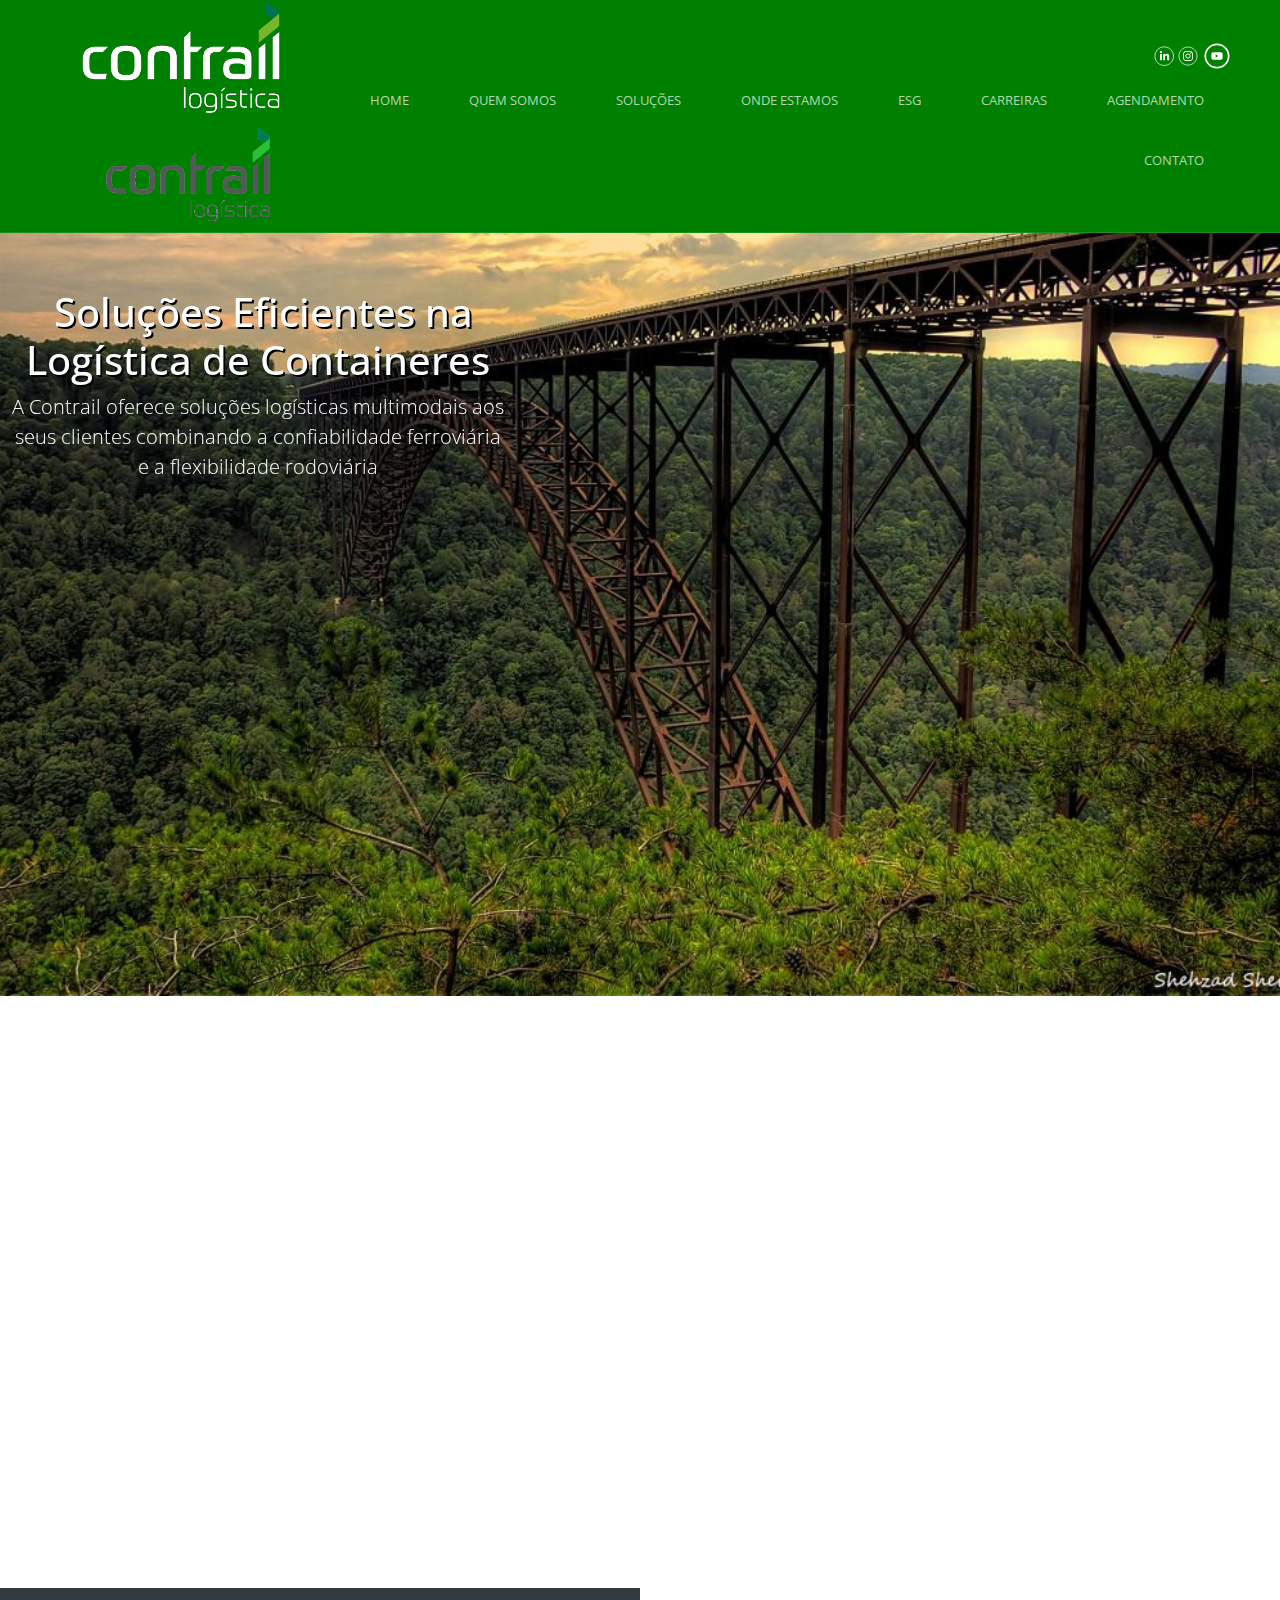
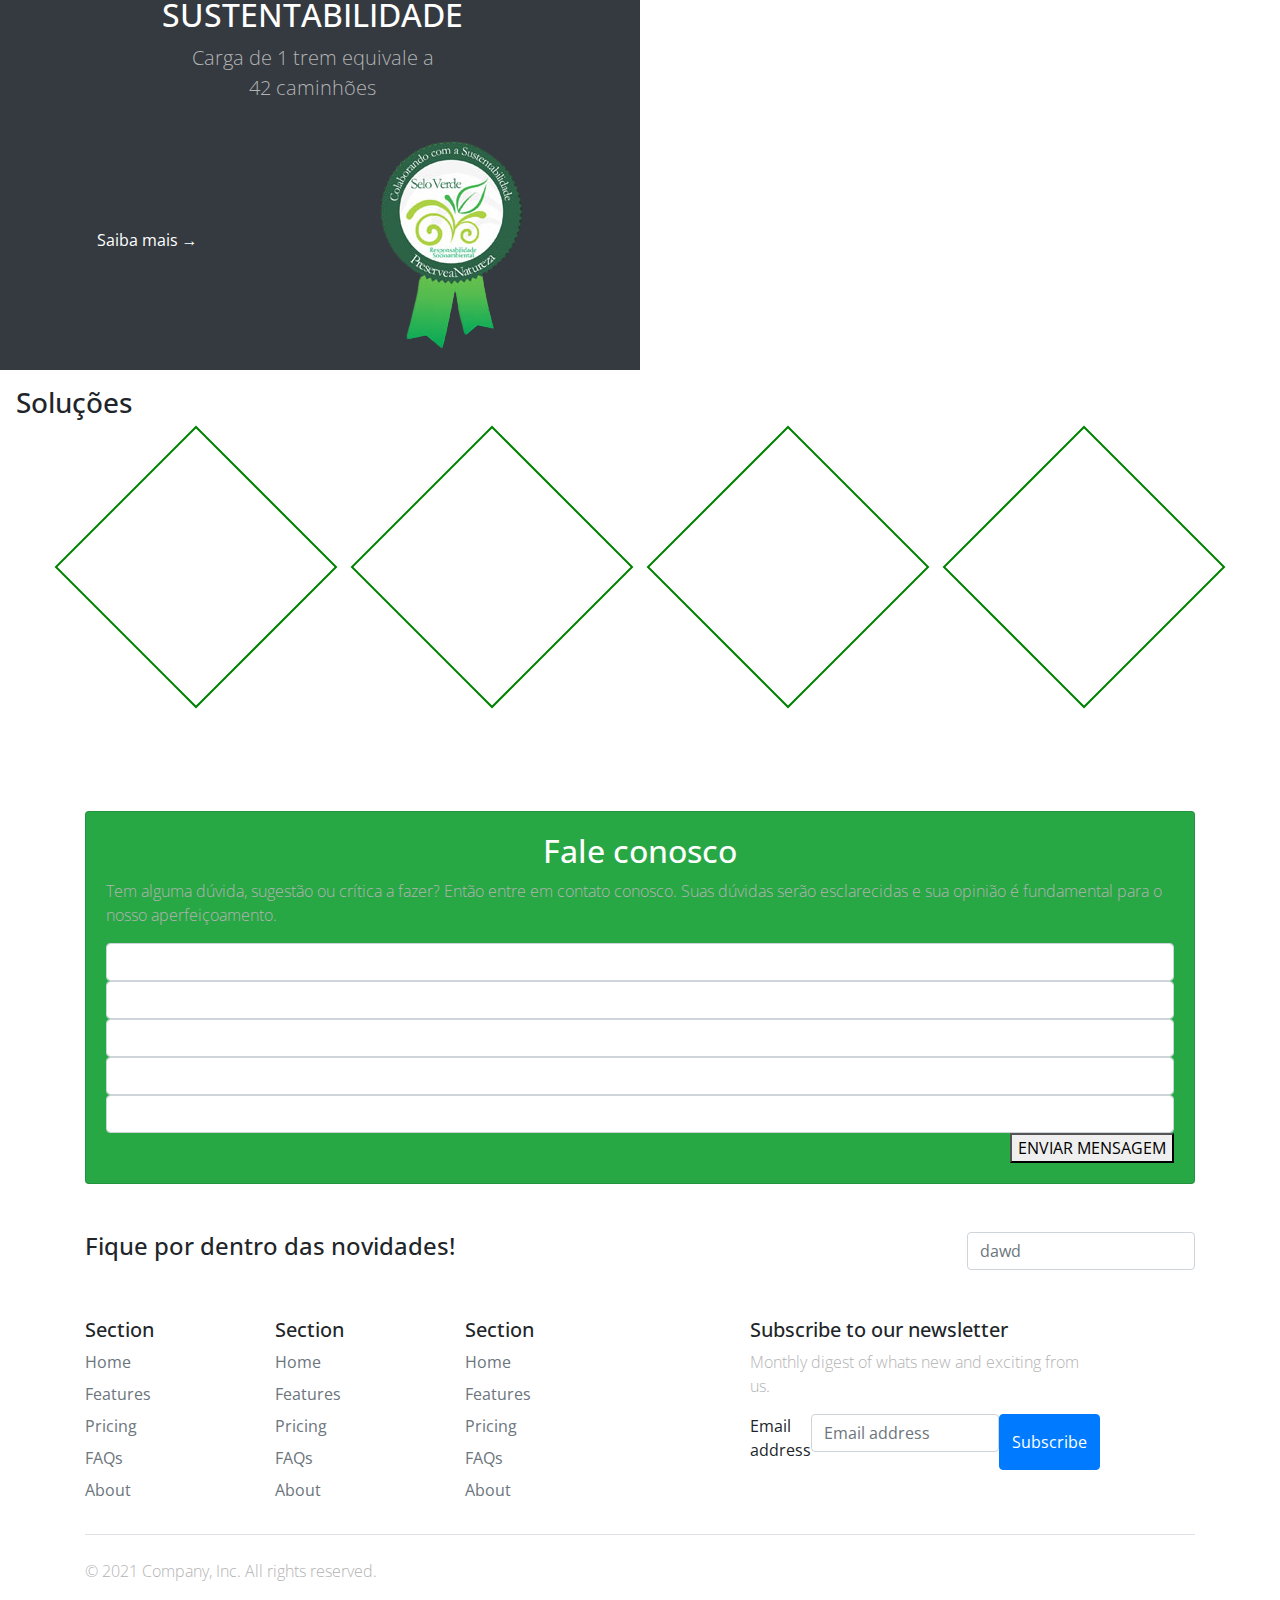
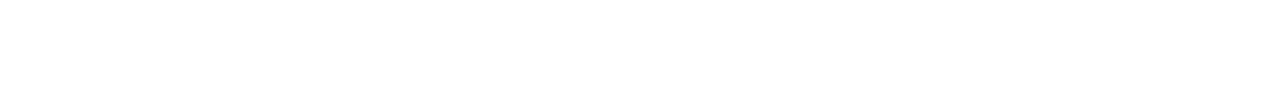
==== index.html @ dd2216d7 "second commit" ====
<!doctype html>
<html lang="en">
  <head>
    <!-- Required meta tags -->
    <meta charset="utf-8">
    <meta name="viewport" content="width=device-width, initial-scale=1, shrink-to-fit=no">
    <link href="https://unpkg.com/aos@2.3.1/dist/aos.css" rel="stylesheet">
    <link href="https://fonts.googleapis.com/css?family=Open+Sans:300,400,700" rel="stylesheet">

    <link rel="stylesheet" href="fonts/icomoon/style.css">

    <link rel="stylesheet" href="css/owl.carousel.min.css">

    <!-- Bootstrap CSS -->
    <link rel="stylesheet" href="css/bootstrap.min.css">
    
    <!-- Style -->
    <link rel="stylesheet" href="css/style.css">

    <title>Website Menu #1</title>
  </head>
  <body>


    <div class="site-mobile-menu site-navbar-target">
      <div class="site-mobile-menu-header">
        <div class="site-mobile-menu-close mt-3">
          <span class="icon-close2 js-menu-toggle"></span>
        </div>
      </div>
      <div class="site-mobile-menu-body"></div>
    </div>
   
    
    <header class="site-navbar js-sticky-header site-navbar-target" role="banner">

      <div class="container-lg px-5">

        <div class="row align-items-center">
          
          <div class="col-6 col-xl-2 px-5">
            <h1 class="mb-0 site-logo">
              <a href="index.html">
                <img src="logo-2022-rgb.png" id="logoBranco" width="200px">
                <img src="logo-2022.png" id="logoPreto" width="210px">
              </a>
            </h1>
          </div>

          <div class="col-12 col-md-10 d-none d-xl-block">

            <nav class="site-navigation position-relative text-right" role="navigation">
              <div class="p-absolute text-right">
                <!-- LINKEDIN SVG -->
                <svg width="20px" height="20px" version="1.1" id="Layer_1" xmlns="http://www.w3.org/2000/svg" xmlns:xlink="http://www.w3.org/1999/xlink" x="0px" y="0px"
                   viewBox="0 0 40.9 40.4" enable-background="new 0 0 40.9 40.4" xml:space="preserve">
                <g id="XMLID_2094_">
                  <path id="XMLID_2101_" fill="none" stroke="#fff" stroke-width="1.5" stroke-miterlimit="10" d="M20.9,39.5L20.9,39.5
                    c-10.5,0-19-8.5-19-19v0c0-10.5,8.5-19,19-19h0c10.5,0,19,8.5,19,19v0C39.9,31,31.4,39.5,20.9,39.5z"/>
                  <g id="XMLID_2095_">
                    <g id="XMLID_2097_">
                      <rect id="XMLID_2100_" x="12.3" y="16.2" fill="#fff" width="3.9" height="12.7"/>
                      <ellipse id="XMLID_2098_" fill="#fff" cx="14.2" cy="12.2" rx="2.3" ry="2.3"/>
                    </g>
                    <path id="XMLID_2096_" fill="#fff" d="M22.5,22.3c0-1.8,0.8-2.9,2.4-2.9c1.4,0,2.1,1,2.1,2.9c0,1.8,0,6.7,0,6.7H31
                      c0,0,0-4.6,0-8.1c0-3.4-1.9-5.1-4.6-5.1c-2.7,0-3.8,2.1-3.8,2.1v-1.7h-3.8v12.7h3.8C22.5,28.9,22.5,24.2,22.5,22.3z"/>
                  </g>
                </g>
                </svg>
                <!-- INSTAGRAM SVG -->
                <svg width="20px" height="20px" version="1.1" id="Layer_1" xmlns="http://www.w3.org/2000/svg" xmlns:xlink="http://www.w3.org/1999/xlink" x="0px" y="0px"
                   viewBox="0 0 41.6 42.1" enable-background="new 0 0 41.6 42.1" xml:space="preserve">
                <g id="XMLID_2023_">
                  <path id="XMLID_2079_" fill="none" stroke="#fff" stroke-width="1.5" stroke-miterlimit="10" d="M20.8,40.2L20.8,40.2
                    c-10.5,0-19-8.5-19-19v0c0-10.5,8.5-19,19-19l0,0c10.5,0,19,8.5,19,19v0C39.8,31.7,31.3,40.2,20.8,40.2z"/>
                  <g id="XMLID_2024_">
                    <path id="XMLID_2076_" fill="#fff" d="M20.8,12.6c2.8,0,3.1,0,4.2,0.1c1,0,1.6,0.2,1.9,0.4c0.5,0.2,0.8,0.4,1.2,0.8
                      c0.4,0.4,0.6,0.7,0.8,1.2c0.1,0.4,0.3,0.9,0.4,1.9c0,1.1,0.1,1.4,0.1,4.2s0,3.1-0.1,4.2c0,1-0.2,1.6-0.4,1.9
                      c-0.2,0.5-0.4,0.8-0.8,1.2c-0.4,0.4-0.7,0.6-1.2,0.8c-0.4,0.1-0.9,0.3-1.9,0.4c-1.1,0.1-1.4,0.1-4.2,0.1s-3.1,0-4.2-0.1
                      c-1,0-1.6-0.2-1.9-0.4c-0.5-0.2-0.8-0.4-1.2-0.8c-0.4-0.4-0.6-0.7-0.8-1.2c-0.1-0.4-0.3-0.9-0.4-1.9c-0.1-1.1-0.1-1.4-0.1-4.2
                      s0-3.1,0.1-4.2c0-1,0.2-1.6,0.4-1.9c0.2-0.5,0.4-0.8,0.8-1.2c0.4-0.4,0.7-0.6,1.2-0.8c0.4-0.1,0.9-0.3,1.9-0.4
                      C17.7,12.6,18,12.6,20.8,12.6 M20.8,10.7c-2.8,0-3.2,0-4.3,0.1c-1.1,0.1-1.9,0.2-2.5,0.5c-0.7,0.3-1.3,0.6-1.8,1.2
                      c-0.6,0.6-0.9,1.2-1.2,1.8c-0.3,0.7-0.4,1.4-0.5,2.5c-0.1,1.1-0.1,1.5-0.1,4.3c0,2.8,0,3.2,0.1,4.3c0.1,1.1,0.2,1.9,0.5,2.5
                      c0.3,0.7,0.6,1.3,1.2,1.8c0.6,0.6,1.2,0.9,1.8,1.2c0.7,0.3,1.4,0.4,2.5,0.5c1.1,0.1,1.5,0.1,4.3,0.1c2.8,0,3.2,0,4.3-0.1
                      c1.1-0.1,1.9-0.2,2.5-0.5c0.7-0.3,1.3-0.6,1.8-1.2c0.6-0.6,0.9-1.2,1.2-1.8c0.3-0.7,0.4-1.4,0.5-2.5c0.1-1.1,0.1-1.5,0.1-4.3
                      c0-2.8,0-3.2-0.1-4.3c-0.1-1.1-0.2-1.9-0.5-2.5c-0.3-0.7-0.6-1.3-1.2-1.8c-0.6-0.6-1.2-0.9-1.8-1.2c-0.7-0.3-1.4-0.4-2.5-0.5
                      C24,10.7,23.6,10.7,20.8,10.7"/>
                    <path id="XMLID_2073_" fill="#fff" d="M20.8,15.8c-3,0-5.4,2.4-5.4,5.4c0,3,2.4,5.4,5.4,5.4c3,0,5.4-2.4,5.4-5.4
                      C26.1,18.2,23.7,15.8,20.8,15.8 M20.8,24.6c-1.9,0-3.5-1.6-3.5-3.5c0-1.9,1.6-3.5,3.5-3.5s3.5,1.6,3.5,3.5
                      C24.3,23.1,22.7,24.6,20.8,24.6"/>
                    <path id="XMLID_2025_" fill="#fff" d="M27.6,15.6c0,0.7-0.6,1.3-1.3,1.3c-0.7,0-1.3-0.6-1.3-1.3c0-0.7,0.6-1.3,1.3-1.3
                      C27,14.3,27.6,14.9,27.6,15.6"/>
                  </g>
                </g>
                </svg>
                <!-- YOUTUBE SVG -->
                <svg class="text-white" width="30px" height="30px" version="1.1" id="Layer_1" xmlns="http://www.w3.org/2000/svg" xmlns:xlink="http://www.w3.org/1999/xlink" x="0px" y="0px"
                   width="100px" height="100px" viewBox="0 0 100 100" enable-background="new 0 0 100 100" xml:space="preserve">
                <g>
                  <path fill="#fff" d="M-292.45,36.624c-1.409,0.833-2.966,1.44-4.625,1.768c-1.329-1.414-3.224-2.3-5.314-2.3
                    c-4.022,0-7.281,3.259-7.281,7.281c0,0.57,0.063,1.127,0.187,1.657c-6.05-0.301-11.415-3.2-15.008-7.606
                    c-0.628,1.076-0.986,2.328-0.986,3.662c0,2.524,1.285,4.754,3.241,6.06c-1.195-0.037-2.316-0.366-3.298-0.912
                    c-0.002,0.03-0.002,0.063-0.002,0.094c0,3.526,2.508,6.471,5.843,7.138c-0.614,0.168-1.255,0.258-1.92,0.258
                    c-0.468,0-0.924-0.047-1.368-0.131c0.927,2.891,3.613,4.997,6.8,5.055c-2.491,1.954-5.63,3.118-9.044,3.118
                    c-0.587,0-1.166-0.033-1.736-0.103c3.222,2.065,7.051,3.272,11.163,3.272c13.394,0,20.717-11.096,20.717-20.717
                    c0-0.315-0.008-0.63-0.021-0.943c1.422-1.026,2.656-2.308,3.632-3.768c-1.306,0.578-2.709,0.968-4.182,1.144
                    C-294.149,39.752-292.994,38.322-292.45,36.624z"/>
                  <path fill="#fff" d="M-310,8.225c-23.035,0-41.776,18.739-41.776,41.774S-333.035,91.775-310,91.775
                    s41.776-18.741,41.776-41.776S-286.965,8.225-310,8.225z M-310,86.035c-19.87,0-36.036-16.166-36.036-36.036
                    S-329.87,13.964-310,13.964s36.036,16.165,36.036,36.035S-290.13,86.035-310,86.035z"/>
                </g>
                <g>
                  <path fill="#fff" d="M-421.81,43.641l-0.432,5.749h-5.605v19.257h-7.377V49.39h-3.735v-5.749h3.735V39.33v-1.245
                    c0,0-0.264-6.364,7.377-6.708c3.713-0.166,6.806,0.671,6.806,0.671l-0.785,5.652c0,0-6.021-1.866-6.021,1.771v4.169H-421.81z"/>
                  <path fill="#fff" d="M-430.001,91.775c-23.033,0-41.774-18.741-41.774-41.776s18.741-41.774,41.774-41.774
                    c23.035,0,41.776,18.739,41.776,41.774S-406.966,91.775-430.001,91.775z M-430.001,13.964c-19.87,0-36.035,16.165-36.035,36.035
                    s16.165,36.036,36.035,36.036c19.872,0,36.036-16.166,36.036-36.036S-410.129,13.964-430.001,13.964z"/>
                </g>
                <g>
                  <path fill="#fff" d="M-197.374,47.231v5.754h8.038c-0.618,3.468-3.623,5.99-8.038,5.99c-4.868,0-8.823-4.118-8.823-8.988
                    c0-4.865,3.955-8.978,8.823-8.978c2.193,0,4.157,0.757,5.704,2.23v0.012l4.16-4.159c-2.557-2.379-5.883-3.842-9.864-3.842
                    c-8.149,0-14.749,6.6-14.749,14.744c0,8.152,6.6,14.754,14.749,14.754c8.519,0,14.158-5.994,14.158-14.419
                    c0-1.08-0.102-2.113-0.284-3.099H-197.374z"/>
                  <polygon fill="#fff" points="-172.485,43.547 -176.172,43.547 -176.172,48.156 -180.783,48.156 -180.783,51.842 
                    -176.172,51.842 -176.172,56.453 -172.485,56.453 -172.485,51.842 -167.876,51.842 -167.876,48.156 -172.485,48.156   "/>
                  <path fill="#fff" d="M-189.999,8.225c-23.035,0-41.776,18.739-41.776,41.774s18.741,41.776,41.776,41.776
                    s41.774-18.741,41.774-41.776S-166.964,8.225-189.999,8.225z M-189.999,86.035c-19.87,0-36.036-16.166-36.036-36.036
                    s16.166-36.035,36.036-36.035s36.034,16.165,36.034,36.035S-170.129,86.035-189.999,86.035z"/>
                </g>
                <linearGradient id="SVGID_1_" gradientUnits="userSpaceOnUse" x1="-99.5264" y1="79.5264" x2="-40.474" y2="20.474">
                  <stop  offset="0" style="stop-color:#fff"/>
                  <stop  offset="0.4002" style="stop-color:#fff"/>
                  <stop  offset="1" style="stop-color:#fff"/>
                </linearGradient>
                <path fill="#fff" d="M-51.857,37.455c-0.488-1.257-1.145-2.326-2.207-3.391c-1.066-1.063-2.133-1.72-3.393-2.209
                  c-1.219-0.471-2.611-0.796-4.648-0.888c-2.041-0.095-2.695-0.115-7.895-0.115s-5.855,0.021-7.896,0.115
                  c-2.037,0.092-3.428,0.417-4.646,0.888c-1.262,0.489-2.328,1.146-3.395,2.209c-1.063,1.064-1.717,2.134-2.205,3.391
                  c-0.473,1.219-0.799,2.612-0.891,4.649c-0.094,2.042-0.117,2.694-0.117,7.895s0.023,5.853,0.117,7.895
                  c0.092,2.04,0.418,3.431,0.891,4.648c0.488,1.26,1.143,2.329,2.205,3.392c1.066,1.065,2.133,1.721,3.395,2.211
                  c1.219,0.471,2.609,0.796,4.646,0.89c2.041,0.091,2.697,0.115,7.896,0.115s5.854-0.024,7.895-0.115
                  c2.037-0.094,3.43-0.419,4.648-0.89c1.26-0.49,2.326-1.146,3.393-2.211c1.063-1.063,1.719-2.132,2.207-3.392
                  c0.477-1.218,0.795-2.608,0.889-4.648c0.096-2.042,0.117-2.694,0.117-7.895s-0.021-5.853-0.117-7.895
                  C-51.063,40.067-51.381,38.674-51.857,37.455z M-54.412,57.738c-0.086,1.865-0.398,2.88-0.662,3.556
                  c-0.346,0.894-0.76,1.53-1.432,2.199c-0.672,0.671-1.307,1.086-2.201,1.436c-0.678,0.262-1.688,0.571-3.555,0.657
                  c-2.02,0.094-2.625,0.112-7.738,0.112c-5.115,0-5.721-0.019-7.738-0.112c-1.869-0.086-2.879-0.396-3.557-0.657
                  c-0.893-0.35-1.529-0.765-2.199-1.436c-0.67-0.669-1.086-1.306-1.434-2.199c-0.26-0.676-0.572-1.69-0.66-3.556
                  c-0.092-2.021-0.109-2.625-0.109-7.739c0-5.112,0.018-5.718,0.109-7.735c0.088-1.867,0.4-2.882,0.66-3.557
                  c0.348-0.893,0.762-1.533,1.434-2.201c0.67-0.67,1.307-1.087,2.199-1.433c0.678-0.264,1.688-0.575,3.557-0.66
                  c2.02-0.091,2.623-0.111,7.738-0.111c5.113,0,5.719,0.021,7.738,0.111c1.867,0.085,2.877,0.396,3.555,0.66
                  c0.895,0.346,1.529,0.763,2.201,1.433c0.672,0.668,1.086,1.309,1.432,2.201c0.264,0.675,0.576,1.689,0.662,3.557
                  c0.09,2.018,0.109,2.623,0.109,7.735C-54.303,55.113-54.322,55.717-54.412,57.738z M-70,40.169c-5.434,0-9.834,4.398-9.834,9.83
                  s4.4,9.834,9.834,9.834c5.432,0,9.832-4.402,9.832-9.834S-64.568,40.169-70,40.169z M-70,56.384c-3.527,0-6.383-2.859-6.383-6.385
                  c0-3.524,2.855-6.383,6.383-6.383c3.525,0,6.381,2.858,6.381,6.383C-63.619,53.524-66.475,56.384-70,56.384z M-57.48,39.78
                  c0,1.267-1.029,2.298-2.299,2.298s-2.297-1.031-2.297-2.298c0-1.271,1.027-2.301,2.297-2.301S-57.48,38.51-57.48,39.78z
                   M-70.002,8.225c-23.035,0-41.773,18.739-41.773,41.774s18.738,41.776,41.773,41.776c23.037,0,41.777-18.741,41.777-41.776
                  S-46.965,8.225-70.002,8.225z M-70.002,86.035c-19.869,0-36.033-16.166-36.033-36.036s16.164-36.035,36.033-36.035
                  c19.871,0,36.037,16.165,36.037,36.035S-50.131,86.035-70.002,86.035z"/>
                <g>
                  <path fill="#fff" d="M-179.221,154.703c-2.369-2.229-5.414-3.267-7.566-3.527c-2.057-0.247-5.549-0.408-9.277,1.167
                    c-4.008,1.695-5.9,4.466-6.816,5.885c-0.918,1.418-1.904,4.221-1.82,6.573c0.084,2.339,0.439,3.726,1.318,5.309
                    c1.061,1.9,2.629,2.601,2.943,2.769c0.318,0.167,0.662,0.219,0.93,0.06c0.332-0.201,0.365-0.561,0.416-0.678
                    s0.361-1.39,0.451-1.775c0.107-0.469-0.021-0.61-0.75-1.553c-0.91-1.177-1.303-3.396-0.9-5.665
                    c0.225-1.285,0.811-2.694,1.582-3.889c0.592-0.913,1.307-1.69,1.971-2.236c1.535-1.26,4.43-2.678,8.002-2.377
                    c3.57,0.301,5.516,1.761,6.832,3.629c1.318,1.87,1.602,4.989,0.918,8.576c-0.684,3.588-2.152,5.407-3.119,6.308
                    c-0.969,0.901-1.889,1.436-3.656,1.421c-1.973-0.021-3.104-1.638-3.27-2.837c-0.098-0.702-0.018-1.251,0.816-4.039
                    c0.969-3.232,1.336-4.288,1.053-5.957c-0.322-1.891-2-2.603-3.42-2.32c-1.502,0.301-3.121,1.786-3.506,4.307
                    c-0.41,2.69,0.6,4.736,0.6,4.736s-1.617,6.859-1.717,7.293s-1.318,5.074-1.471,6.876c-0.148,1.804,0.193,5.294,0.26,5.794
                    c0.02,0.141,0.051,0.236,0.09,0.298c0.055,0.091,0.191,0.187,0.361,0.095c0.121-0.064,0.273-0.312,0.389-0.459
                    c0.15-0.2,0.826-1.102,1.488-2.146c0.49-0.776,0.963-1.648,1.268-2.287c0.717-1.503,1.02-2.771,1.02-2.771l1.426-5.514
                    c0.936,1.635,3.152,2.595,4.947,2.67c1.957,0.082,4.279-0.335,6.502-1.922c2.217-1.582,3.621-4.078,4.197-5.48
                    c0.504-1.229,0.994-2.755,1.223-4.389c0.186-1.293,0.242-2.374,0.201-3.763C-175.391,159.821-176.914,156.874-179.221,154.703z"/>
                  <path fill="#fff" d="M-190,128.225c-23.035,0-41.775,18.739-41.775,41.774s18.74,41.776,41.775,41.776
                    s41.775-18.741,41.775-41.776S-166.965,128.225-190,128.225z M-190,206.035c-19.869,0-36.035-16.166-36.035-36.036
                    s16.166-36.035,36.035-36.035c19.871,0,36.035,16.165,36.035,36.035S-170.129,206.035-190,206.035z"/>
                </g>
                <g>
                  <path fill="#fff" d="M-430.001,128.225c-23.035,0-41.774,18.74-41.774,41.774c0,23.035,18.739,41.776,41.774,41.776
                    s41.776-18.741,41.776-41.776C-388.225,146.965-406.966,128.225-430.001,128.225z M-430.001,206.035
                    c-19.87,0-36.034-16.166-36.034-36.036s16.164-36.035,36.034-36.035s36.036,16.165,36.036,36.035S-410.131,206.035-430.001,206.035
                    z"/>
                  <path fill="#fff" d="M-442.802,156.397c-6.699,6.699-7.419,17.105-2.174,24.608l-2.3,7.074l7.072-2.302
                    c7.504,5.245,17.91,4.524,24.608-2.173c7.512-7.514,7.512-19.694,0-27.208C-423.107,148.887-435.289,148.887-442.802,156.397z
                     M-417.839,176.74c-0.176,1.223-0.329,1.398-1.308,2.258c-1.047,0.914-2.42,1.271-3.42,1.383c-0.997,0.11-2.218-0.045-4.525-0.934
                    c-2.31-0.887-5.015-2.529-7.5-4.859c-2.487-2.33-5.55-7.101-5.638-9.32s0.858-3.75,1.591-4.726
                    c0.732-0.978,1.502-0.938,2.832-0.927c0.808,0.009,0.985,0.298,1.153,0.658c0.434,0.934,1.665,3.727,1.776,4.004
                    c0.131,0.332,0.363,0.688,0.03,1.465c-0.334,0.775-1.563,2.012-1.563,2.012c-0.242,0.296-0.235,0.614,0.186,1.191
                    c0.422,0.576,1.629,2.309,3.484,3.912c1.36,1.176,3.887,2.387,4.29,2.53c0.518,0.185,0.711-0.097,0.711-0.097
                    s1.496-1.787,1.939-2.338c0.479-0.598,0.951-0.34,0.951-0.34l4.521,2.174c0.266,0.122,0.393,0.215,0.495,0.334
                    c0.147,0.17,0.135,0.51,0.135,0.51L-417.839,176.74z"/>
                </g>
                <g>
                  <path fill="#fff" d="M63.377,37.846c-8.65-0.678-18.104-0.678-26.75,0c-2.705,0.33-4.744,2.15-5.266,4.828
                    c-0.613,4.678-0.613,9.975-0.002,14.652c0.523,2.678,2.563,4.497,5.268,4.828c8.646,0.679,18.1,0.678,26.75,0
                    c2.701-0.333,4.738-2.147,5.264-4.828c0.609-4.68,0.609-9.973,0-14.652C68.115,39.994,66.078,38.18,63.377,37.846z M45.416,55.151
                    V44.85L54.584,50L45.416,55.151z"/>
                  <path fill="#fff" d="M50,8.225c-23.035,0-41.775,18.74-41.775,41.774c0,23.035,18.74,41.776,41.775,41.776
                    s41.775-18.741,41.775-41.776C91.775,26.965,73.035,8.225,50,8.225z M50,86.035c-19.871,0-36.035-16.166-36.035-36.036
                    S30.129,13.965,50,13.965c19.869,0,36.035,16.164,36.035,36.034S69.869,86.035,50,86.035z"/>
                </g>
                <g>
                  <path fill="#fff" d="M-310.001,128.225c-23.035,0-41.774,18.74-41.774,41.774c0,23.035,18.739,41.777,41.774,41.777
                    c23.035,0,41.777-18.742,41.777-41.777C-268.224,146.965-286.966,128.225-310.001,128.225z M-310.001,206.036
                    c-19.87,0-36.034-16.166-36.034-36.037c0-19.87,16.164-36.034,36.034-36.034c19.871,0,36.037,16.164,36.037,36.034
                    C-273.964,189.87-290.13,206.036-310.001,206.036z"/>
                  <rect x="-325.405" y="163.853" fill="#1276BA" width="6.749" height="21.711"/>
                  <path fill="#1276BA" d="M-321.987,154.438c-2.179,0-3.596,1.466-3.596,3.374c0,1.866,1.376,3.375,3.508,3.375
                    c2.263,0,3.64-1.509,3.64-3.375C-318.48,155.903-319.813,154.438-321.987,154.438z"/>
                  <path fill="#1276BA" d="M-302.19,163.362c-3.636,0-5.812,2.087-6.702,3.505h-0.135l-0.311-3.015h-5.857
                    c0.086,1.951,0.176,4.218,0.176,6.926v14.785h6.749v-12.521c0-0.621,0.043-1.243,0.223-1.688c0.487-1.242,1.597-2.53,3.462-2.53
                    c2.442,0,3.421,1.91,3.421,4.708v12.031h6.748v-12.83C-294.417,166.338-297.745,163.362-302.19,163.362z"/>
                </g>
                <g>
                  <path fill-rule="evenodd" clip-rule="evenodd" fill="#E54D8C" d="M50,128.225c-23.035,0-41.775,18.74-41.775,41.774
                    c0,23.035,18.74,41.776,41.775,41.776s41.775-18.741,41.775-41.776C91.775,146.965,73.035,128.225,50,128.225z M50,206.035
                    c-19.871,0-36.035-16.166-36.035-36.036S30.129,133.965,50,133.965c19.869,0,36.035,16.164,36.035,36.034
                    S69.869,206.035,50,206.035z"/>
                  <path fill-rule="evenodd" clip-rule="evenodd" fill="#E54D8C" d="M57.383,172.345c2.648,7.27,3.725,13.188,3.932,14.419
                    c4.543-3.067,7.777-7.928,8.68-13.554C69.303,172.991,63.727,171.33,57.383,172.345z"/>
                  <path fill-rule="evenodd" clip-rule="evenodd" fill="#E54D8C" d="M53.457,173.324c-11.422,3.975-15.521,11.886-15.885,12.629
                    c3.432,2.674,7.748,4.27,12.43,4.27c2.805,0,5.479-0.572,7.91-1.606c-0.303-1.775-1.479-7.958-4.32-15.336
                    C53.547,173.294,53.502,173.309,53.457,173.324z"/>
                  <path fill-rule="evenodd" clip-rule="evenodd" fill="#E54D8C" d="M51.418,170.176c0.264-0.084,0.529-0.164,0.797-0.239
                    c-0.508-1.149-1.063-2.3-1.643-3.433c-10.111,3.022-19.926,2.896-20.811,2.877c-0.006,0.206-0.012,0.412-0.012,0.619
                    c0,5.193,1.973,9.937,5.205,13.521C35.416,182.738,40.973,173.549,51.418,170.176z"/>
                  <path fill-rule="evenodd" clip-rule="evenodd" fill="#E54D8C" d="M48.9,163.394c-3.355-5.956-6.975-10.964-7.508-11.696
                    c-5.668,2.67-9.9,7.886-11.213,14.16C31.084,165.869,39.428,165.906,48.9,163.394z"/>
                  <path fill-rule="evenodd" clip-rule="evenodd" fill="#E54D8C" d="M63.424,154.872c-3.576-3.168-8.277-5.095-13.422-5.095
                    c-1.635,0-3.225,0.195-4.746,0.563c0.561,0.748,4.236,5.749,7.555,11.838C60.014,159.482,63.063,155.391,63.424,154.872z"/>
                  <path fill-rule="evenodd" clip-rule="evenodd" fill="#E54D8C" d="M54.369,165.185c0.471,0.964,0.922,1.943,1.342,2.929
                    c0.15,0.351,0.295,0.698,0.438,1.045c6.738-0.847,13.434,0.51,14.1,0.65c-0.045-4.773-1.752-9.156-4.572-12.598
                    C65.248,157.787,61.855,162.131,54.369,165.185z"/>
                </g>
                <g>
                  <path fill="#37475D" d="M-70,128.225c-23.035,0-41.775,18.741-41.775,41.774c0,23.035,18.74,41.776,41.775,41.776
                    s41.775-18.741,41.775-41.776C-28.225,146.966-46.965,128.225-70,128.225z M-70,206.035c-19.871,0-36.035-16.164-36.035-36.036
                    c0-19.87,16.164-36.034,36.035-36.034c19.869,0,36.035,16.164,36.035,36.034C-33.965,189.871-50.131,206.035-70,206.035z"/>
                  <path fill="#37475D" d="M-61.416,179.734c-0.105-0.303-0.258-0.469-0.494-0.527c-0.252-0.063-0.533,0.021-0.854,0.149
                    c-0.43,0.174-1.291,0.44-2.166,0.462c-0.91,0-2.387-0.619-2.387-2.857v-8.914h5.584c0.369,0,0.668-0.299,0.668-0.667v-5.472
                    c0-0.37-0.299-0.667-0.668-0.667h-5.557v-7.709c0-0.37-0.301-0.669-0.67-0.669h-4.748c-0.637,0-1.023,0.356-1.074,1.093
                    c-0.193,2.754-1.494,6.375-5.646,7.839c-0.451,0.16-0.754,0.586-0.754,1.068v4.552c0,0.368,0.299,0.669,0.668,0.669h3.184v9.64
                    c0,3.47,1.758,9.413,9.842,9.413h0.266c2.404-0.039,5.094-0.88,6.254-2.119c0.246-0.263,0.145-0.637,0.023-0.98L-61.416,179.734z"
                    />
                </g>
                </svg>

              </div>
              <ul class="site-menu main-menu js-clone-nav mr-auto d-none d-lg-block">
                <li class="mx-2" ><a href="#home-section" class="nav-link">HOME</a></li>
                <li class="mx-2"><a href="#home-section" class="nav-link">QUEM SOMOS</a></li>
                
                
                <li class="mx-2"><a href="#blog-section" class="nav-link">SOLUÇÕES</a></li>
                <li class="mx-2"><a href="#contact-section" class="nav-link">ONDE ESTAMOS</a></li>
                <li class="mx-2"><a href="#contact-section" class="nav-link">ESG</a></li>
                <li class="mx-2"><a href="#contact-section" class="nav-link">CARREIRAS</a></li>
                <li class="mx-2"><a href="#contact-section" class="nav-link">AGENDAMENTO</a></li>
                <li class="mx-2"><a href="">CONTATO</a></li>
                
               <!--  <li><a href="#contact-section" class="nav-link">AGENDAMENTO</a></li> -->
                <!-- <li><a href="#contact-section" class="nav-link">CONTATO</a></li>
                <li class="social"><a href="#contact-section" class="nav-link"><span class="icon-facebook"></span></a></li>
                <li class="social"><a href="#contact-section" class="nav-link"><span class="icon-twitter"></span></a></li>
                <li class="social"><a href="#contact-section" class="nav-link"><span class="icon-linkedin"></span></a></li> -->
              </ul>
            </nav>
          </div>


          <div class="col-6 d-inline-block d-xl-none ml-md-0 py-3" style="position: relative; top: 3px;"><a href="#" class="site-menu-toggle js-menu-toggle float-right"><span class="icon-menu h3"></span></a></div>
        </div>
      </div>      
    </header>
    <br><br>
    <div class="hero">
      <div class="mt-5 pt-5 ml-2 text-center" data-aos="fade-right" style="max-width:500px">
        <br><br>
        <h1 style="text-shadow: 2px 2px black;" class="mt-5 text-white pt-5">&nbsp;Soluções Eficientes na<br> Logística de Containeres</h1>
        <p class="text-white" style="font-size:20px;">A Contrail oferece soluções logísticas multimodais aos<br>seus clientes combinando a confiabilidade ferroviária<br> e a flexibilidade rodoviária</p>
      </div>
    </div>
    <!-- PARCEIROS -->
    <section class="" data-aos="fade-up">
      <div class="row">
        <div class="col-md-8">
          <div class="m-5">
            <h1 class="ml-2">Solidez Financeira<br>e Operacional</h1>
            <img width="300px" class="img-fluid" src="edlp.png"><br>
            <img width="300px" class="img-fluid"src="btg.png"><br>
            <img width="300px" class="img-fluid" src="eurogate.png">
          </div>
        </div>
        <div class="col-md-4 partners"></div>
      </div>
     
    </section>

<section>
        <div class="row">
        <div class="col-md-6 bg-dark p-2 text-center">
          <h2 class="text-center text-white">SUSTENTABILIDADE</h2>
          <p class="lead text-center">Carga de 1 trem equivale a<br>42 caminhões</p>
          <div class="text-left container text-center d-flex justify-content-around" >
            <a href="" class="text-white my-auto">Saiba mais →</a>
            <img src="selo_trans.png">
          </div>
          
        </div>
        <div class="col-md-6 nature" data-aos="flip-right">
          
        </div>
      </div>
</section>

  <h3 class="m-3">Soluções</h3>
<section class="mt-5 d-flex justify-content-center">

  <div class="mx-5 square"></div>
  <div class="mx-5  square"></div>
  <div class="mx-5  square"></div>
  <div class="mx-5  square"></div>
</section>
    
    <div class="parallax mt-5 p-5">
        <div class="container mt-5">
            <div class="card bg-success">
              <div class="card-body">
                <h2 class=" text-white text-center">Fale conosco</h2>
                <p class="max-width:400px">Tem alguma dúvida, sugestão ou crítica a fazer? Então entre em contato conosco. Suas dúvidas serão esclarecidas e sua opinião é fundamental para o nosso aperfeiçoamento.</p>
                <input class="form-control">
                <input class="form-control">
                <input class="form-control">
                <input class="form-control">
                <input class="form-control">
                <button class="float-right">ENVIAR MENSAGEM</button>
              </div>
            </div>
        </div>
    </div>
    <section class="container">
      <div class="d-flex justify-content-between">
        <h4>Fique por dentro das novidades!</h4>
        <span>
          <input class="form-control" placeholder="dawd">
        </span>
      </div>
      <div></div>
    </section>
    <!-- footer -->
    <div class="container">
  <footer class="py-5">
    <div class="row">
      <div class="col-2">
        <h5>Section</h5>
        <ul class="nav flex-column">
          <li class="nav-item mb-2"><a href="#" class="nav-link p-0 text-muted">Home</a></li>
          <li class="nav-item mb-2"><a href="#" class="nav-link p-0 text-muted">Features</a></li>
          <li class="nav-item mb-2"><a href="#" class="nav-link p-0 text-muted">Pricing</a></li>
          <li class="nav-item mb-2"><a href="#" class="nav-link p-0 text-muted">FAQs</a></li>
          <li class="nav-item mb-2"><a href="#" class="nav-link p-0 text-muted">About</a></li>
        </ul>
      </div>

      <div class="col-2">
        <h5>Section</h5>
        <ul class="nav flex-column">
          <li class="nav-item mb-2"><a href="#" class="nav-link p-0 text-muted">Home</a></li>
          <li class="nav-item mb-2"><a href="#" class="nav-link p-0 text-muted">Features</a></li>
          <li class="nav-item mb-2"><a href="#" class="nav-link p-0 text-muted">Pricing</a></li>
          <li class="nav-item mb-2"><a href="#" class="nav-link p-0 text-muted">FAQs</a></li>
          <li class="nav-item mb-2"><a href="#" class="nav-link p-0 text-muted">About</a></li>
        </ul>
      </div>

      <div class="col-2">
        <h5>Section</h5>
        <ul class="nav flex-column">
          <li class="nav-item mb-2"><a href="#" class="nav-link p-0 text-muted">Home</a></li>
          <li class="nav-item mb-2"><a href="#" class="nav-link p-0 text-muted">Features</a></li>
          <li class="nav-item mb-2"><a href="#" class="nav-link p-0 text-muted">Pricing</a></li>
          <li class="nav-item mb-2"><a href="#" class="nav-link p-0 text-muted">FAQs</a></li>
          <li class="nav-item mb-2"><a href="#" class="nav-link p-0 text-muted">About</a></li>
        </ul>
      </div>

      <div class="col-4 offset-1">
        <form>
          <h5>Subscribe to our newsletter</h5>
          <p>Monthly digest of whats new and exciting from us.</p>
          <div class="d-flex w-100 gap-2">
            <label for="newsletter1" class="visually-hidden">Email address</label>
            <input id="newsletter1" type="text" class="form-control" placeholder="Email address">
            <button class="btn btn-primary" type="button">Subscribe</button>
          </div>
        </form>
      </div>
    </div>

    <div class="d-flex justify-content-between py-4 my-4 border-top">
      <p>&copy; 2021 Company, Inc. All rights reserved.</p>
      <ul class="list-unstyled d-flex">
        <li class="ms-3"><a class="link-dark" href="#"><svg class="bi" width="24" height="24"><use xlink:href="#twitter"/></svg></a></li>
        <li class="ms-3"><a class="link-dark" href="#"><svg class="bi" width="24" height="24"><use xlink:href="#instagram"/></svg></a></li>
        <li class="ms-3"><a class="link-dark" href="#"><svg class="bi" width="24" height="24"><use xlink:href="#facebook"/></svg></a></li>
      </ul>
    </div>
  </footer>
</div>

    <script src="https://unpkg.com/aos@2.3.1/dist/aos.js"></script>
    <script>
      AOS.init();
    </script>
    <script src="js/jquery-3.3.1.min.js"></script>
    <script src="js/popper.min.js"></script>
    <script src="js/bootstrap.min.js"></script>
    <script src="js/jquery.sticky.js"></script>
    <script src="js/main.js"></script>
<script>

  $(window).scroll(function() {
    var height = $(window).scrollTop();

    if(height  > 0) {
        $('#logoPreto').show();
        $('#logoBranco').hide();
    }else{
        $('#logoPreto').hide();
        $('#logoBranco').show();   
    }
});
</script>
  </body>
</html>
---- fonts/icomoon/style.css ----
@font-face {
  font-family: 'icomoon';
  src:  url('fonts/icomoon.eot?10si43');
  src:  url('fonts/icomoon.eot?10si43#iefix') format('embedded-opentype'),
    url('fonts/icomoon.ttf?10si43') format('truetype'),
    url('fonts/icomoon.woff?10si43') format('woff'),
    url('fonts/icomoon.svg?10si43#icomoon') format('svg');
  font-weight: normal;
  font-style: normal;
}

[class^="icon-"], [class*=" icon-"] {
  /* use !important to prevent issues with browser extensions that change fonts */
  font-family: 'icomoon' !important;
  speak: none;
  font-style: normal;
  font-weight: normal;
  font-variant: normal;
  text-transform: none;
  line-height: 1;

  /* Better Font Rendering =========== */
  -webkit-font-smoothing: antialiased;
  -moz-osx-font-smoothing: grayscale;
}

.icon-asterisk:before {
  content: "\f069";
}
.icon-plus:before {
  content: "\f067";
}
.icon-question:before {
  content: "\f128";
}
.icon-minus:before {
  content: "\f068";
}
.icon-glass:before {
  content: "\f000";
}
.icon-music:before {
  content: "\f001";
}
.icon-search:before {
  content: "\f002";
}
.icon-envelope-o:before {
  content: "\f003";
}
.icon-heart:before {
  content: "\f004";
}
.icon-star:before {
  content: "\f005";
}
.icon-star-o:before {
  content: "\f006";
}
.icon-user:before {
  content: "\f007";
}
.icon-film:before {
  content: "\f008";
}
.icon-th-large:before {
  content: "\f009";
}
.icon-th:before {
  content: "\f00a";
}
.icon-th-list:before {
  content: "\f00b";
}
.icon-check:before {
  content: "\f00c";
}
.icon-close:before {
  content: "\f00d";
}
.icon-remove:before {
  content: "\f00d";
}
.icon-times:before {
  content: "\f00d";
}
.icon-search-plus:before {
  content: "\f00e";
}
.icon-search-minus:before {
  content: "\f010";
}
.icon-power-off:before {
  content: "\f011";
}
.icon-signal:before {
  content: "\f012";
}
.icon-cog:before {
  content: "\f013";
}
.icon-gear:before {
  content: "\f013";
}
.icon-trash-o:before {
  content: "\f014";
}
.icon-home:before {
  content: "\f015";
}
.icon-file-o:before {
  content: "\f016";
}
.icon-clock-o:before {
  content: "\f017";
}
.icon-road:before {
  content: "\f018";
}
.icon-download:before {
  content: "\f019";
}
.icon-arrow-circle-o-down:before {
  content: "\f01a";
}
.icon-arrow-circle-o-up:before {
  content: "\f01b";
}
.icon-inbox:before {
  content: "\f01c";
}
.icon-play-circle-o:before {
  content: "\f01d";
}
.icon-repeat:before {
  content: "\f01e";
}
.icon-rotate-right:before {
  content: "\f01e";
}
.icon-refresh:before {
  content: "\f021";
}
.icon-list-alt:before {
  content: "\f022";
}
.icon-lock:before {
  content: "\f023";
}
.icon-flag:before {
  content: "\f024";
}
.icon-headphones:before {
  content: "\f025";
}
.icon-volume-off:before {
  content: "\f026";
}
.icon-volume-down:before {
  content: "\f027";
}
.icon-volume-up:before {
  content: "\f028";
}
.icon-qrcode:before {
  content: "\f029";
}
.icon-barcode:before {
  content: "\f02a";
}
.icon-tag:before {
  content: "\f02b";
}
.icon-tags:before {
  content: "\f02c";
}
.icon-book:before {
  content: "\f02d";
}
.icon-bookmark:before {
  content: "\f02e";
}
.icon-print:before {
  content: "\f02f";
}
.icon-camera:before {
  content: "\f030";
}
.icon-font:before {
  content: "\f031";
}
.icon-bold:before {
  content: "\f032";
}
.icon-italic:before {
  content: "\f033";
}
.icon-text-height:before {
  content: "\f034";
}
.icon-text-width:before {
  content: "\f035";
}
.icon-align-left:before {
  content: "\f036";
}
.icon-align-center:before {
  content: "\f037";
}
.icon-align-right:before {
  content: "\f038";
}
.icon-align-justify:before {
  content: "\f039";
}
.icon-list:before {
  content: "\f03a";
}
.icon-dedent:before {
  content: "\f03b";
}
.icon-outdent:before {
  content: "\f03b";
}
.icon-indent:before {
  content: "\f03c";
}
.icon-video-camera:before {
  content: "\f03d";
}
.icon-image:before {
  content: "\f03e";
}
.icon-photo:before {
  content: "\f03e";
}
.icon-picture-o:before {
  content: "\f03e";
}
.icon-pencil:before {
  content: "\f040";
}
.icon-map-marker:before {
  content: "\f041";
}
.icon-adjust:before {
  content: "\f042";
}
.icon-tint:before {
  content: "\f043";
}
.icon-edit:before {
  content: "\f044";
}
.icon-pencil-square-o:before {
  content: "\f044";
}
.icon-share-square-o:before {
  content: "\f045";
}
.icon-check-square-o:before {
  content: "\f046";
}
.icon-arrows:before {
  content: "\f047";
}
.icon-step-backward:before {
  content: "\f048";
}
.icon-fast-backward:before {
  content: "\f049";
}
.icon-backward:before {
  content: "\f04a";
}
.icon-play:before {
  content: "\f04b";
}
.icon-pause:before {
  content: "\f04c";
}
.icon-stop:before {
  content: "\f04d";
}
.icon-forward:before {
  content: "\f04e";
}
.icon-fast-forward:before {
  content: "\f050";
}
.icon-step-forward:before {
  content: "\f051";
}
.icon-eject:before {
  content: "\f052";
}
.icon-chevron-left:before {
  content: "\f053";
}
.icon-chevron-right:before {
  content: "\f054";
}
.icon-plus-circle:before {
  content: "\f055";
}
.icon-minus-circle:before {
  content: "\f056";
}
.icon-times-circle:before {
  content: "\f057";
}
.icon-check-circle:before {
  content: "\f058";
}
.icon-question-circle:before {
  content: "\f059";
}
.icon-info-circle:before {
  content: "\f05a";
}
.icon-crosshairs:before {
  content: "\f05b";
}
.icon-times-circle-o:before {
  content: "\f05c";
}
.icon-check-circle-o:before {
  content: "\f05d";
}
.icon-ban:before {
  content: "\f05e";
}
.icon-arrow-left:before {
  content: "\f060";
}
.icon-arrow-right:before {
  content: "\f061";
}
.icon-arrow-up:before {
  content: "\f062";
}
.icon-arrow-down:before {
  content: "\f063";
}
.icon-mail-forward:before {
  content: "\f064";
}
.icon-share:before {
  content: "\f064";
}
.icon-expand:before {
  content: "\f065";
}
.icon-compress:before {
  content: "\f066";
}
.icon-exclamation-circle:before {
  content: "\f06a";
}
.icon-gift:before {
  content: "\f06b";
}
.icon-leaf:before {
  content: "\f06c";
}
.icon-fire:before {
  content: "\f06d";
}
.icon-eye:before {
  content: "\f06e";
}
.icon-eye-slash:before {
  content: "\f070";
}
.icon-exclamation-triangle:before {
  content: "\f071";
}
.icon-warning:before {
  content: "\f071";
}
.icon-plane:before {
  content: "\f072";
}
.icon-calendar:before {
  content: "\f073";
}
.icon-random:before {
  content: "\f074";
}
.icon-comment:before {
  content: "\f075";
}
.icon-magnet:before {
  content: "\f076";
}
.icon-chevron-up:before {
  content: "\f077";
}
.icon-chevron-down:before {
  content: "\f078";
}
.icon-retweet:before {
  content: "\f079";
}
.icon-shopping-cart:before {
  content: "\f07a";
}
.icon-folder:before {
  content: "\f07b";
}
.icon-folder-open:before {
  content: "\f07c";
}
.icon-arrows-v:before {
  content: "\f07d";
}
.icon-arrows-h:before {
  content: "\f07e";
}
.icon-bar-chart:before {
  content: "\f080";
}
.icon-bar-chart-o:before {
  content: "\f080";
}
.icon-twitter-square:before {
  content: "\f081";
}
.icon-facebook-square:before {
  content: "\f082";
}
.icon-camera-retro:before {
  content: "\f083";
}
.icon-key:before {
  content: "\f084";
}
.icon-cogs:before {
  content: "\f085";
}
.icon-gears:before {
  content: "\f085";
}
.icon-comments:before {
  content: "\f086";
}
.icon-thumbs-o-up:before {
  content: "\f087";
}
.icon-thumbs-o-down:before {
  content: "\f088";
}
.icon-star-half:before {
  content: "\f089";
}
.icon-heart-o:before {
  content: "\f08a";
}
.icon-sign-out:before {
  content: "\f08b";
}
.icon-linkedin-square:before {
  content: "\f08c";
}
.icon-thumb-tack:before {
  content: "\f08d";
}
.icon-external-link:before {
  content: "\f08e";
}
.icon-sign-in:before {
  content: "\f090";
}
.icon-trophy:before {
  content: "\f091";
}
.icon-github-square:before {
  content: "\f092";
}
.icon-upload:before {
  content: "\f093";
}
.icon-lemon-o:before {
  content: "\f094";
}
.icon-phone:before {
  content: "\f095";
}
.icon-square-o:before {
  content: "\f096";
}
.icon-bookmark-o:before {
  content: "\f097";
}
.icon-phone-square:before {
  content: "\f098";
}
.icon-twitter:before {
  content: "\f099";
}
.icon-facebook:before {
  content: "\f09a";
}
.icon-facebook-f:before {
  content: "\f09a";
}
.icon-github:before {
  content: "\f09b";
}
.icon-unlock:before {
  content: "\f09c";
}
.icon-credit-card:before {
  content: "\f09d";
}
.icon-feed:before {
  content: "\f09e";
}
.icon-rss:before {
  content: "\f09e";
}
.icon-hdd-o:before {
  content: "\f0a0";
}
.icon-bullhorn:before {
  content: "\f0a1";
}
.icon-bell-o:before {
  content: "\f0a2";
}
.icon-certificate:before {
  content: "\f0a3";
}
.icon-hand-o-right:before {
  content: "\f0a4";
}
.icon-hand-o-left:before {
  content: "\f0a5";
}
.icon-hand-o-up:before {
  content: "\f0a6";
}
.icon-hand-o-down:before {
  content: "\f0a7";
}
.icon-arrow-circle-left:before {
  content: "\f0a8";
}
.icon-arrow-circle-right:before {
  content: "\f0a9";
}
.icon-arrow-circle-up:before {
  content: "\f0aa";
}
.icon-arrow-circle-down:before {
  content: "\f0ab";
}
.icon-globe:before {
  content: "\f0ac";
}
.icon-wrench:before {
  content: "\f0ad";
}
.icon-tasks:before {
  content: "\f0ae";
}
.icon-filter:before {
  content: "\f0b0";
}
.icon-briefcase:before {
  content: "\f0b1";
}
.icon-arrows-alt:before {
  content: "\f0b2";
}
.icon-group:before {
  content: "\f0c0";
}
.icon-users:before {
  content: "\f0c0";
}
.icon-chain:before {
  content: "\f0c1";
}
.icon-link:before {
  content: "\f0c1";
}
.icon-cloud:before {
  content: "\f0c2";
}
.icon-flask:before {
  content: "\f0c3";
}
.icon-cut:before {
  content: "\f0c4";
}
.icon-scissors:before {
  content: "\f0c4";
}
.icon-copy:before {
  content: "\f0c5";
}
.icon-files-o:before {
  content: "\f0c5";
}
.icon-paperclip:before {
  content: "\f0c6";
}
.icon-floppy-o:before {
  content: "\f0c7";
}
.icon-save:before {
  content: "\f0c7";
}
.icon-square:before {
  content: "\f0c8";
}
.icon-bars:before {
  content: "\f0c9";
}
.icon-navicon:before {
  content: "\f0c9";
}
.icon-reorder:before {
  content: "\f0c9";
}
.icon-list-ul:before {
  content: "\f0ca";
}
.icon-list-ol:before {
  content: "\f0cb";
}
.icon-strikethrough:before {
  content: "\f0cc";
}
.icon-underline:before {
  content: "\f0cd";
}
.icon-table:before {
  content: "\f0ce";
}
.icon-magic:before {
  content: "\f0d0";
}
.icon-truck:before {
  content: "\f0d1";
}
.icon-pinterest:before {
  content: "\f0d2";
}
.icon-pinterest-square:before {
  content: "\f0d3";
}
.icon-google-plus-square:before {
  content: "\f0d4";
}
.icon-google-plus:before {
  content: "\f0d5";
}
.icon-money:before {
  content: "\f0d6";
}
.icon-caret-down:before {
  content: "\f0d7";
}
.icon-caret-up:before {
  content: "\f0d8";
}
.icon-caret-left:before {
  content: "\f0d9";
}
.icon-caret-right:before {
  content: "\f0da";
}
.icon-columns:before {
  content: "\f0db";
}
.icon-sort:before {
  content: "\f0dc";
}
.icon-unsorted:before {
  content: "\f0dc";
}
.icon-sort-desc:before {
  content: "\f0dd";
}
.icon-sort-down:before {
  content: "\f0dd";
}
.icon-sort-asc:before {
  content: "\f0de";
}
.icon-sort-up:before {
  content: "\f0de";
}
.icon-envelope:before {
  content: "\f0e0";
}
.icon-linkedin:before {
  content: "\f0e1";
}
.icon-rotate-left:before {
  content: "\f0e2";
}
.icon-undo:before {
  content: "\f0e2";
}
.icon-gavel:before {
  content: "\f0e3";
}
.icon-legal:before {
  content: "\f0e3";
}
.icon-dashboard:before {
  content: "\f0e4";
}
.icon-tachometer:before {
  content: "\f0e4";
}
.icon-comment-o:before {
  content: "\f0e5";
}
.icon-comments-o:before {
  content: "\f0e6";
}
.icon-bolt:before {
  content: "\f0e7";
}
.icon-flash:before {
  content: "\f0e7";
}
.icon-sitemap:before {
  content: "\f0e8";
}
.icon-umbrella:before {
  content: "\f0e9";
}
.icon-clipboard:before {
  content: "\f0ea";
}
.icon-paste:before {
  content: "\f0ea";
}
.icon-lightbulb-o:before {
  content: "\f0eb";
}
.icon-exchange:before {
  content: "\f0ec";
}
.icon-cloud-download:before {
  content: "\f0ed";
}
.icon-cloud-upload:before {
  content: "\f0ee";
}
.icon-user-md:before {
  content: "\f0f0";
}
.icon-stethoscope:before {
  content: "\f0f1";
}
.icon-suitcase:before {
  content: "\f0f2";
}
.icon-bell:before {
  content: "\f0f3";
}
.icon-coffee:before {
  content: "\f0f4";
}
.icon-cutlery:before {
  content: "\f0f5";
}
.icon-file-text-o:before {
  content: "\f0f6";
}
.icon-building-o:before {
  content: "\f0f7";
}
.icon-hospital-o:before {
  content: "\f0f8";
}
.icon-ambulance:before {
  content: "\f0f9";
}
.icon-medkit:before {
  content: "\f0fa";
}
.icon-fighter-jet:before {
  content: "\f0fb";
}
.icon-beer:before {
  content: "\f0fc";
}
.icon-h-square:before {
  content: "\f0fd";
}
.icon-plus-square:before {
  content: "\f0fe";
}
.icon-angle-double-left:before {
  content: "\f100";
}
.icon-angle-double-right:before {
  content: "\f101";
}
.icon-angle-double-up:before {
  content: "\f102";
}
.icon-angle-double-down:before {
  content: "\f103";
}
.icon-angle-left:before {
  content: "\f104";
}
.icon-angle-right:before {
  content: "\f105";
}
.icon-angle-up:before {
  content: "\f106";
}
.icon-angle-down:before {
  content: "\f107";
}
.icon-desktop:before {
  content: "\f108";
}
.icon-laptop:before {
  content: "\f109";
}
.icon-tablet:before {
  content: "\f10a";
}
.icon-mobile:before {
  content: "\f10b";
}
.icon-mobile-phone:before {
  content: "\f10b";
}
.icon-circle-o:before {
  content: "\f10c";
}
.icon-quote-left:before {
  content: "\f10d";
}
.icon-quote-right:before {
  content: "\f10e";
}
.icon-spinner:before {
  content: "\f110";
}
.icon-circle:before {
  content: "\f111";
}
.icon-mail-reply:before {
  content: "\f112";
}
.icon-reply:before {
  content: "\f112";
}
.icon-github-alt:before {
  content: "\f113";
}
.icon-folder-o:before {
  content: "\f114";
}
.icon-folder-open-o:before {
  content: "\f115";
}
.icon-smile-o:before {
  content: "\f118";
}
.icon-frown-o:before {
  content: "\f119";
}
.icon-meh-o:before {
  content: "\f11a";
}
.icon-gamepad:before {
  content: "\f11b";
}
.icon-keyboard-o:before {
  content: "\f11c";
}
.icon-flag-o:before {
  content: "\f11d";
}
.icon-flag-checkered:before {
  content: "\f11e";
}
.icon-terminal:before {
  content: "\f120";
}
.icon-code:before {
  content: "\f121";
}
.icon-mail-reply-all:before {
  content: "\f122";
}
.icon-reply-all:before {
  content: "\f122";
}
.icon-star-half-empty:before {
  content: "\f123";
}
.icon-star-half-full:before {
  content: "\f123";
}
.icon-star-half-o:before {
  content: "\f123";
}
.icon-location-arrow:before {
  content: "\f124";
}
.icon-crop:before {
  content: "\f125";
}
.icon-code-fork:before {
  content: "\f126";
}
.icon-chain-broken:before {
  content: "\f127";
}
.icon-unlink:before {
  content: "\f127";
}
.icon-info:before {
  content: "\f129";
}
.icon-exclamation:before {
  content: "\f12a";
}
.icon-superscript:before {
  content: "\f12b";
}
.icon-subscript:before {
  content: "\f12c";
}
.icon-eraser:before {
  content: "\f12d";
}
.icon-puzzle-piece:before {
  content: "\f12e";
}
.icon-microphone:before {
  content: "\f130";
}
.icon-microphone-slash:before {
  content: "\f131";
}
.icon-shield:before {
  content: "\f132";
}
.icon-calendar-o:before {
  content: "\f133";
}
.icon-fire-extinguisher:before {
  content: "\f134";
}
.icon-rocket:before {
  content: "\f135";
}
.icon-maxcdn:before {
  content: "\f136";
}
.icon-chevron-circle-left:before {
  content: "\f137";
}
.icon-chevron-circle-right:before {
  content: "\f138";
}
.icon-chevron-circle-up:before {
  content: "\f139";
}
.icon-chevron-circle-down:before {
  content: "\f13a";
}
.icon-html5:before {
  content: "\f13b";
}
.icon-css3:before {
  content: "\f13c";
}
.icon-anchor:before {
  content: "\f13d";
}
.icon-unlock-alt:before {
  content: "\f13e";
}
.icon-bullseye:before {
  content: "\f140";
}
.icon-ellipsis-h:before {
  content: "\f141";
}
.icon-ellipsis-v:before {
  content: "\f142";
}
.icon-rss-square:before {
  content: "\f143";
}
.icon-play-circle:before {
  content: "\f144";
}
.icon-ticket:before {
  content: "\f145";
}
.icon-minus-square:before {
  content: "\f146";
}
.icon-minus-square-o:before {
  content: "\f147";
}
.icon-level-up:before {
  content: "\f148";
}
.icon-level-down:before {
  content: "\f149";
}
.icon-check-square:before {
  content: "\f14a";
}
.icon-pencil-square:before {
  content: "\f14b";
}
.icon-external-link-square:before {
  content: "\f14c";
}
.icon-share-square:before {
  content: "\f14d";
}
.icon-compass:before {
  content: "\f14e";
}
.icon-caret-square-o-down:before {
  content: "\f150";
}
.icon-toggle-down:before {
  content: "\f150";
}
.icon-caret-square-o-up:before {
  content: "\f151";
}
.icon-toggle-up:before {
  content: "\f151";
}
.icon-caret-square-o-right:before {
  content: "\f152";
}
.icon-toggle-right:before {
  content: "\f152";
}
.icon-eur:before {
  content: "\f153";
}
.icon-euro:before {
  content: "\f153";
}
.icon-gbp:before {
  content: "\f154";
}
.icon-dollar:before {
  content: "\f155";
}
.icon-usd:before {
  content: "\f155";
}
.icon-inr:before {
  content: "\f156";
}
.icon-rupee:before {
  content: "\f156";
}
.icon-cny:before {
  content: "\f157";
}
.icon-jpy:before {
  content: "\f157";
}
.icon-rmb:before {
  content: "\f157";
}
.icon-yen:before {
  content: "\f157";
}
.icon-rouble:before {
  content: "\f158";
}
.icon-rub:before {
  content: "\f158";
}
.icon-ruble:before {
  content: "\f158";
}
.icon-krw:before {
  content: "\f159";
}
.icon-won:before {
  content: "\f159";
}
.icon-bitcoin:before {
  content: "\f15a";
}
.icon-btc:before {
  content: "\f15a";
}
.icon-file:before {
  content: "\f15b";
}
.icon-file-text:before {
  content: "\f15c";
}
.icon-sort-alpha-asc:before {
  content: "\f15d";
}
.icon-sort-alpha-desc:before {
  content: "\f15e";
}
.icon-sort-amount-asc:before {
  content: "\f160";
}
.icon-sort-amount-desc:before {
  content: "\f161";
}
.icon-sort-numeric-asc:before {
  content: "\f162";
}
.icon-sort-numeric-desc:before {
  content: "\f163";
}
.icon-thumbs-up:before {
  content: "\f164";
}
.icon-thumbs-down:before {
  content: "\f165";
}
.icon-youtube-square:before {
  content: "\f166";
}
.icon-youtube:before {
  content: "\f167";
}
.icon-xing:before {
  content: "\f168";
}
.icon-xing-square:before {
  content: "\f169";
}
.icon-youtube-play:before {
  content: "\f16a";
}
.icon-dropbox:before {
  content: "\f16b";
}
.icon-stack-overflow:before {
  content: "\f16c";
}
.icon-instagram:before {
  content: "\f16d";
}
.icon-flickr:before {
  content: "\f16e";
}
.icon-adn:before {
  content: "\f170";
}
.icon-bitbucket:before {
  content: "\f171";
}
.icon-bitbucket-square:before {
  content: "\f172";
}
.icon-tumblr:before {
  content: "\f173";
}
.icon-tumblr-square:before {
  content: "\f174";
}
.icon-long-arrow-down:before {
  content: "\f175";
}
.icon-long-arrow-up:before {
  content: "\f176";
}
.icon-long-arrow-left:before {
  content: "\f177";
}
.icon-long-arrow-right:before {
  content: "\f178";
}
.icon-apple:before {
  content: "\f179";
}
.icon-windows:before {
  content: "\f17a";
}
.icon-android:before {
  content: "\f17b";
}
.icon-linux:before {
  content: "\f17c";
}
.icon-dribbble:before {
  content: "\f17d";
}
.icon-skype:before {
  content: "\f17e";
}
.icon-foursquare:before {
  content: "\f180";
}
.icon-trello:before {
  content: "\f181";
}
.icon-female:before {
  content: "\f182";
}
.icon-male:before {
  content: "\f183";
}
.icon-gittip:before {
  content: "\f184";
}
.icon-gratipay:before {
  content: "\f184";
}
.icon-sun-o:before {
  content: "\f185";
}
.icon-moon-o:before {
  content: "\f186";
}
.icon-archive:before {
  content: "\f187";
}
.icon-bug:before {
  content: "\f188";
}
.icon-vk:before {
  content: "\f189";
}
.icon-weibo:before {
  content: "\f18a";
}
.icon-renren:before {
  content: "\f18b";
}
.icon-pagelines:before {
  content: "\f18c";
}
.icon-stack-exchange:before {
  content: "\f18d";
}
.icon-arrow-circle-o-right:before {
  content: "\f18e";
}
.icon-arrow-circle-o-left:before {
  content: "\f190";
}
.icon-caret-square-o-left:before {
  content: "\f191";
}
.icon-toggle-left:before {
  content: "\f191";
}
.icon-dot-circle-o:before {
  content: "\f192";
}
.icon-wheelchair:before {
  content: "\f193";
}
.icon-vimeo-square:before {
  content: "\f194";
}
.icon-try:before {
  content: "\f195";
}
.icon-turkish-lira:before {
  content: "\f195";
}
.icon-plus-square-o:before {
  content: "\f196";
}
.icon-space-shuttle:before {
  content: "\f197";
}
.icon-slack:before {
  content: "\f198";
}
.icon-envelope-square:before {
  content: "\f199";
}
.icon-wordpress:before {
  content: "\f19a";
}
.icon-openid:before {
  content: "\f19b";
}
.icon-bank:before {
  content: "\f19c";
}
.icon-institution:before {
  content: "\f19c";
}
.icon-university:before {
  content: "\f19c";
}
.icon-graduation-cap:before {
  content: "\f19d";
}
.icon-mortar-board:before {
  content: "\f19d";
}
.icon-yahoo:before {
  content: "\f19e";
}
.icon-google:before {
  content: "\f1a0";
}
.icon-reddit:before {
  content: "\f1a1";
}
.icon-reddit-square:before {
  content: "\f1a2";
}
.icon-stumbleupon-circle:before {
  content: "\f1a3";
}
.icon-stumbleupon:before {
  content: "\f1a4";
}
.icon-delicious:before {
  content: "\f1a5";
}
.icon-digg:before {
  content: "\f1a6";
}
.icon-pied-piper-pp:before {
  content: "\f1a7";
}
.icon-pied-piper-alt:before {
  content: "\f1a8";
}
.icon-drupal:before {
  content: "\f1a9";
}
.icon-joomla:before {
  content: "\f1aa";
}
.icon-language:before {
  content: "\f1ab";
}
.icon-fax:before {
  content: "\f1ac";
}
.icon-building:before {
  content: "\f1ad";
}
.icon-child:before {
  content: "\f1ae";
}
.icon-paw:before {
  content: "\f1b0";
}
.icon-spoon:before {
  content: "\f1b1";
}
.icon-cube:before {
  content: "\f1b2";
}
.icon-cubes:before {
  content: "\f1b3";
}
.icon-behance:before {
  content: "\f1b4";
}
.icon-behance-square:before {
  content: "\f1b5";
}
.icon-steam:before {
  content: "\f1b6";
}
.icon-steam-square:before {
  content: "\f1b7";
}
.icon-recycle:before {
  content: "\f1b8";
}
.icon-automobile:before {
  content: "\f1b9";
}
.icon-car:before {
  content: "\f1b9";
}
.icon-cab:before {
  content: "\f1ba";
}
.icon-taxi:before {
  content: "\f1ba";
}
.icon-tree:before {
  content: "\f1bb";
}
.icon-spotify:before {
  content: "\f1bc";
}
.icon-deviantart:before {
  content: "\f1bd";
}
.icon-soundcloud:before {
  content: "\f1be";
}
.icon-database:before {
  content: "\f1c0";
}
.icon-file-pdf-o:before {
  content: "\f1c1";
}
.icon-file-word-o:before {
  content: "\f1c2";
}
.icon-file-excel-o:before {
  content: "\f1c3";
}
.icon-file-powerpoint-o:before {
  content: "\f1c4";
}
.icon-file-image-o:before {
  content: "\f1c5";
}
.icon-file-photo-o:before {
  content: "\f1c5";
}
.icon-file-picture-o:before {
  content: "\f1c5";
}
.icon-file-archive-o:before {
  content: "\f1c6";
}
.icon-file-zip-o:before {
  content: "\f1c6";
}
.icon-file-audio-o:before {
  content: "\f1c7";
}
.icon-file-sound-o:before {
  content: "\f1c7";
}
.icon-file-movie-o:before {
  content: "\f1c8";
}
.icon-file-video-o:before {
  content: "\f1c8";
}
.icon-file-code-o:before {
  content: "\f1c9";
}
.icon-vine:before {
  content: "\f1ca";
}
.icon-codepen:before {
  content: "\f1cb";
}
.icon-jsfiddle:before {
  content: "\f1cc";
}
.icon-life-bouy:before {
  content: "\f1cd";
}
.icon-life-buoy:before {
  content: "\f1cd";
}
.icon-life-ring:before {
  content: "\f1cd";
}
.icon-life-saver:before {
  content: "\f1cd";
}
.icon-support:before {
  content: "\f1cd";
}
.icon-circle-o-notch:before {
  content: "\f1ce";
}
.icon-ra:before {
  content: "\f1d0";
}
.icon-rebel:before {
  content: "\f1d0";
}
.icon-resistance:before {
  content: "\f1d0";
}
.icon-empire:before {
  content: "\f1d1";
}
.icon-ge:before {
  content: "\f1d1";
}
.icon-git-square:before {
  content: "\f1d2";
}
.icon-git:before {
  content: "\f1d3";
}
.icon-hacker-news:before {
  content: "\f1d4";
}
.icon-y-combinator-square:before {
  content: "\f1d4";
}
.icon-yc-square:before {
  content: "\f1d4";
}
.icon-tencent-weibo:before {
  content: "\f1d5";
}
.icon-qq:before {
  content: "\f1d6";
}
.icon-wechat:before {
  content: "\f1d7";
}
.icon-weixin:before {
  content: "\f1d7";
}
.icon-paper-plane:before {
  content: "\f1d8";
}
.icon-send:before {
  content: "\f1d8";
}
.icon-paper-plane-o:before {
  content: "\f1d9";
}
.icon-send-o:before {
  content: "\f1d9";
}
.icon-history:before {
  content: "\f1da";
}
.icon-circle-thin:before {
  content: "\f1db";
}
.icon-header:before {
  content: "\f1dc";
}
.icon-paragraph:before {
  content: "\f1dd";
}
.icon-sliders:before {
  content: "\f1de";
}
.icon-share-alt:before {
  content: "\f1e0";
}
.icon-share-alt-square:before {
  content: "\f1e1";
}
.icon-bomb:before {
  content: "\f1e2";
}
.icon-futbol-o:before {
  content: "\f1e3";
}
.icon-soccer-ball-o:before {
  content: "\f1e3";
}
.icon-tty:before {
  content: "\f1e4";
}
.icon-binoculars:before {
  content: "\f1e5";
}
.icon-plug:before {
  content: "\f1e6";
}
.icon-slideshare:before {
  content: "\f1e7";
}
.icon-twitch:before {
  content: "\f1e8";
}
.icon-yelp:before {
  content: "\f1e9";
}
.icon-newspaper-o:before {
  content: "\f1ea";
}
.icon-wifi:before {
  content: "\f1eb";
}
.icon-calculator:before {
  content: "\f1ec";
}
.icon-paypal:before {
  content: "\f1ed";
}
.icon-google-wallet:before {
  content: "\f1ee";
}
.icon-cc-visa:before {
  content: "\f1f0";
}
.icon-cc-mastercard:before {
  content: "\f1f1";
}
.icon-cc-discover:before {
  content: "\f1f2";
}
.icon-cc-amex:before {
  content: "\f1f3";
}
.icon-cc-paypal:before {
  content: "\f1f4";
}
.icon-cc-stripe:before {
  content: "\f1f5";
}
.icon-bell-slash:before {
  content: "\f1f6";
}
.icon-bell-slash-o:before {
  content: "\f1f7";
}
.icon-trash:before {
  content: "\f1f8";
}
.icon-copyright:before {
  content: "\f1f9";
}
.icon-at:before {
  content: "\f1fa";
}
.icon-eyedropper:before {
  content: "\f1fb";
}
.icon-paint-brush:before {
  content: "\f1fc";
}
.icon-birthday-cake:before {
  content: "\f1fd";
}
.icon-area-chart:before {
  content: "\f1fe";
}
.icon-pie-chart:before {
  content: "\f200";
}
.icon-line-chart:before {
  content: "\f201";
}
.icon-lastfm:before {
  content: "\f202";
}
.icon-lastfm-square:before {
  content: "\f203";
}
.icon-toggle-off:before {
  content: "\f204";
}
.icon-toggle-on:before {
  content: "\f205";
}
.icon-bicycle:before {
  content: "\f206";
}
.icon-bus:before {
  content: "\f207";
}
.icon-ioxhost:before {
  content: "\f208";
}
.icon-angellist:before {
  content: "\f209";
}
.icon-cc:before {
  content: "\f20a";
}
.icon-ils:before {
  content: "\f20b";
}
.icon-shekel:before {
  content: "\f20b";
}
.icon-sheqel:before {
  content: "\f20b";
}
.icon-meanpath:before {
  content: "\f20c";
}
.icon-buysellads:before {
  content: "\f20d";
}
.icon-connectdevelop:before {
  content: "\f20e";
}
.icon-dashcube:before {
  content: "\f210";
}
.icon-forumbee:before {
  content: "\f211";
}
.icon-leanpub:before {
  content: "\f212";
}
.icon-sellsy:before {
  content: "\f213";
}
.icon-shirtsinbulk:before {
  content: "\f214";
}
.icon-simplybuilt:before {
  content: "\f215";
}
.icon-skyatlas:before {
  content: "\f216";
}
.icon-cart-plus:before {
  content: "\f217";
}
.icon-cart-arrow-down:before {
  content: "\f218";
}
.icon-diamond:before {
  content: "\f219";
}
.icon-ship:before {
  content: "\f21a";
}
.icon-user-secret:before {
  content: "\f21b";
}
.icon-motorcycle:before {
  content: "\f21c";
}
.icon-street-view:before {
  content: "\f21d";
}
.icon-heartbeat:before {
  content: "\f21e";
}
.icon-venus:before {
  content: "\f221";
}
.icon-mars:before {
  content: "\f222";
}
.icon-mercury:before {
  content: "\f223";
}
.icon-intersex:before {
  content: "\f224";
}
.icon-transgender:before {
  content: "\f224";
}
.icon-transgender-alt:before {
  content: "\f225";
}
.icon-venus-double:before {
  content: "\f226";
}
.icon-mars-double:before {
  content: "\f227";
}
.icon-venus-mars:before {
  content: "\f228";
}
.icon-mars-stroke:before {
  content: "\f229";
}
.icon-mars-stroke-v:before {
  content: "\f22a";
}
.icon-mars-stroke-h:before {
  content: "\f22b";
}
.icon-neuter:before {
  content: "\f22c";
}
.icon-genderless:before {
  content: "\f22d";
}
.icon-facebook-official:before {
  content: "\f230";
}
.icon-pinterest-p:before {
  content: "\f231";
}
.icon-whatsapp:before {
  content: "\f232";
}
.icon-server:before {
  content: "\f233";
}
.icon-user-plus:before {
  content: "\f234";
}
.icon-user-times:before {
  content: "\f235";
}
.icon-bed:before {
  content: "\f236";
}
.icon-hotel:before {
  content: "\f236";
}
.icon-viacoin:before {
  content: "\f237";
}
.icon-train:before {
  content: "\f238";
}
.icon-subway:before {
  content: "\f239";
}
.icon-medium:before {
  content: "\f23a";
}
.icon-y-combinator:before {
  content: "\f23b";
}
.icon-yc:before {
  content: "\f23b";
}
.icon-optin-monster:before {
  content: "\f23c";
}
.icon-opencart:before {
  content: "\f23d";
}
.icon-expeditedssl:before {
  content: "\f23e";
}
.icon-battery:before {
  content: "\f240";
}
.icon-battery-4:before {
  content: "\f240";
}
.icon-battery-full:before {
  content: "\f240";
}
.icon-battery-3:before {
  content: "\f241";
}
.icon-battery-three-quarters:before {
  content: "\f241";
}
.icon-battery-2:before {
  content: "\f242";
}
.icon-battery-half:before {
  content: "\f242";
}
.icon-battery-1:before {
  content: "\f243";
}
.icon-battery-quarter:before {
  content: "\f243";
}
.icon-battery-0:before {
  content: "\f244";
}
.icon-battery-empty:before {
  content: "\f244";
}
.icon-mouse-pointer:before {
  content: "\f245";
}
.icon-i-cursor:before {
  content: "\f246";
}
.icon-object-group:before {
  content: "\f247";
}
.icon-object-ungroup:before {
  content: "\f248";
}
.icon-sticky-note:before {
  content: "\f249";
}
.icon-sticky-note-o:before {
  content: "\f24a";
}
.icon-cc-jcb:before {
  content: "\f24b";
}
.icon-cc-diners-club:before {
  content: "\f24c";
}
.icon-clone:before {
  content: "\f24d";
}
.icon-balance-scale:before {
  content: "\f24e";
}
.icon-hourglass-o:before {
  content: "\f250";
}
.icon-hourglass-1:before {
  content: "\f251";
}
.icon-hourglass-start:before {
  content: "\f251";
}
.icon-hourglass-2:before {
  content: "\f252";
}
.icon-hourglass-half:before {
  content: "\f252";
}
.icon-hourglass-3:before {
  content: "\f253";
}
.icon-hourglass-end:before {
  content: "\f253";
}
.icon-hourglass:before {
  content: "\f254";
}
.icon-hand-grab-o:before {
  content: "\f255";
}
.icon-hand-rock-o:before {
  content: "\f255";
}
.icon-hand-paper-o:before {
  content: "\f256";
}
.icon-hand-stop-o:before {
  content: "\f256";
}
.icon-hand-scissors-o:before {
  content: "\f257";
}
.icon-hand-lizard-o:before {
  content: "\f258";
}
.icon-hand-spock-o:before {
  content: "\f259";
}
.icon-hand-pointer-o:before {
  content: "\f25a";
}
.icon-hand-peace-o:before {
  content: "\f25b";
}
.icon-trademark:before {
  content: "\f25c";
}
.icon-registered:before {
  content: "\f25d";
}
.icon-creative-commons:before {
  content: "\f25e";
}
.icon-gg:before {
  content: "\f260";
}
.icon-gg-circle:before {
  content: "\f261";
}
.icon-tripadvisor:before {
  content: "\f262";
}
.icon-odnoklassniki:before {
  content: "\f263";
}
.icon-odnoklassniki-square:before {
  content: "\f264";
}
.icon-get-pocket:before {
  content: "\f265";
}
.icon-wikipedia-w:before {
  content: "\f266";
}
.icon-safari:before {
  content: "\f267";
}
.icon-chrome:before {
  content: "\f268";
}
.icon-firefox:before {
  content: "\f269";
}
.icon-opera:before {
  content: "\f26a";
}
.icon-internet-explorer:before {
  content: "\f26b";
}
.icon-television:before {
  content: "\f26c";
}
.icon-tv:before {
  content: "\f26c";
}
.icon-contao:before {
  content: "\f26d";
}
.icon-500px:before {
  content: "\f26e";
}
.icon-amazon:before {
  content: "\f270";
}
.icon-calendar-plus-o:before {
  content: "\f271";
}
.icon-calendar-minus-o:before {
  content: "\f272";
}
.icon-calendar-times-o:before {
  content: "\f273";
}
.icon-calendar-check-o:before {
  content: "\f274";
}
.icon-industry:before {
  content: "\f275";
}
.icon-map-pin:before {
  content: "\f276";
}
.icon-map-signs:before {
  content: "\f277";
}
.icon-map-o:before {
  content: "\f278";
}
.icon-map:before {
  content: "\f279";
}
.icon-commenting:before {
  content: "\f27a";
}
.icon-commenting-o:before {
  content: "\f27b";
}
.icon-houzz:before {
  content: "\f27c";
}
.icon-vimeo:before {
  content: "\f27d";
}
.icon-black-tie:before {
  content: "\f27e";
}
.icon-fonticons:before {
  content: "\f280";
}
.icon-reddit-alien:before {
  content: "\f281";
}
.icon-edge:before {
  content: "\f282";
}
.icon-credit-card-alt:before {
  content: "\f283";
}
.icon-codiepie:before {
  content: "\f284";
}
.icon-modx:before {
  content: "\f285";
}
.icon-fort-awesome:before {
  content: "\f286";
}
.icon-usb:before {
  content: "\f287";
}
.icon-product-hunt:before {
  content: "\f288";
}
.icon-mixcloud:before {
  content: "\f289";
}
.icon-scribd:before {
  content: "\f28a";
}
.icon-pause-circle:before {
  content: "\f28b";
}
.icon-pause-circle-o:before {
  content: "\f28c";
}
.icon-stop-circle:before {
  content: "\f28d";
}
.icon-stop-circle-o:before {
  content: "\f28e";
}
.icon-shopping-bag:before {
  content: "\f290";
}
.icon-shopping-basket:before {
  content: "\f291";
}
.icon-hashtag:before {
  content: "\f292";
}
.icon-bluetooth:before {
  content: "\f293";
}
.icon-bluetooth-b:before {
  content: "\f294";
}
.icon-percent:before {
  content: "\f295";
}
.icon-gitlab:before {
  content: "\f296";
}
.icon-wpbeginner:before {
  content: "\f297";
}
.icon-wpforms:before {
  content: "\f298";
}
.icon-envira:before {
  content: "\f299";
}
.icon-universal-access:before {
  content: "\f29a";
}
.icon-wheelchair-alt:before {
  content: "\f29b";
}
.icon-question-circle-o:before {
  content: "\f29c";
}
.icon-blind:before {
  content: "\f29d";
}
.icon-audio-description:before {
  content: "\f29e";
}
.icon-volume-control-phone:before {
  content: "\f2a0";
}
.icon-braille:before {
  content: "\f2a1";
}
.icon-assistive-listening-systems:before {
  content: "\f2a2";
}
.icon-american-sign-language-interpreting:before {
  content: "\f2a3";
}
.icon-asl-interpreting:before {
  content: "\f2a3";
}
.icon-deaf:before {
  content: "\f2a4";
}
.icon-deafness:before {
  content: "\f2a4";
}
.icon-hard-of-hearing:before {
  content: "\f2a4";
}
.icon-glide:before {
  content: "\f2a5";
}
.icon-glide-g:before {
  content: "\f2a6";
}
.icon-sign-language:before {
  content: "\f2a7";
}
.icon-signing:before {
  content: "\f2a7";
}
.icon-low-vision:before {
  content: "\f2a8";
}
.icon-viadeo:before {
  content: "\f2a9";
}
.icon-viadeo-square:before {
  content: "\f2aa";
}
.icon-snapchat:before {
  content: "\f2ab";
}
.icon-snapchat-ghost:before {
  content: "\f2ac";
}
.icon-snapchat-square:before {
  content: "\f2ad";
}
.icon-pied-piper:before {
  content: "\f2ae";
}
.icon-first-order:before {
  content: "\f2b0";
}
.icon-yoast:before {
  content: "\f2b1";
}
.icon-themeisle:before {
  content: "\f2b2";
}
.icon-google-plus-circle:before {
  content: "\f2b3";
}
.icon-google-plus-official:before {
  content: "\f2b3";
}
.icon-fa:before {
  content: "\f2b4";
}
.icon-font-awesome:before {
  content: "\f2b4";
}
.icon-handshake-o:before {
  content: "\f2b5";
}
.icon-envelope-open:before {
  content: "\f2b6";
}
.icon-envelope-open-o:before {
  content: "\f2b7";
}
.icon-linode:before {
  content: "\f2b8";
}
.icon-address-book:before {
  content: "\f2b9";
}
.icon-address-book-o:before {
  content: "\f2ba";
}
.icon-address-card:before {
  content: "\f2bb";
}
.icon-vcard:before {
  content: "\f2bb";
}
.icon-address-card-o:before {
  content: "\f2bc";
}
.icon-vcard-o:before {
  content: "\f2bc";
}
.icon-user-circle:before {
  content: "\f2bd";
}
.icon-user-circle-o:before {
  content: "\f2be";
}
.icon-user-o:before {
  content: "\f2c0";
}
.icon-id-badge:before {
  content: "\f2c1";
}
.icon-drivers-license:before {
  content: "\f2c2";
}
.icon-id-card:before {
  content: "\f2c2";
}
.icon-drivers-license-o:before {
  content: "\f2c3";
}
.icon-id-card-o:before {
  content: "\f2c3";
}
.icon-quora:before {
  content: "\f2c4";
}
.icon-free-code-camp:before {
  content: "\f2c5";
}
.icon-telegram:before {
  content: "\f2c6";
}
.icon-thermometer:before {
  content: "\f2c7";
}
.icon-thermometer-4:before {
  content: "\f2c7";
}
.icon-thermometer-full:before {
  content: "\f2c7";
}
.icon-thermometer-3:before {
  content: "\f2c8";
}
.icon-thermometer-three-quarters:before {
  content: "\f2c8";
}
.icon-thermometer-2:before {
  content: "\f2c9";
}
.icon-thermometer-half:before {
  content: "\f2c9";
}
.icon-thermometer-1:before {
  content: "\f2ca";
}
.icon-thermometer-quarter:before {
  content: "\f2ca";
}
.icon-thermometer-0:before {
  content: "\f2cb";
}
.icon-thermometer-empty:before {
  content: "\f2cb";
}
.icon-shower:before {
  content: "\f2cc";
}
.icon-bath:before {
  content: "\f2cd";
}
.icon-bathtub:before {
  content: "\f2cd";
}
.icon-s15:before {
  content: "\f2cd";
}
.icon-podcast:before {
  content: "\f2ce";
}
.icon-window-maximize:before {
  content: "\f2d0";
}
.icon-window-minimize:before {
  content: "\f2d1";
}
.icon-window-restore:before {
  content: "\f2d2";
}
.icon-times-rectangle:before {
  content: "\f2d3";
}
.icon-window-close:before {
  content: "\f2d3";
}
.icon-times-rectangle-o:before {
  content: "\f2d4";
}
.icon-window-close-o:before {
  content: "\f2d4";
}
.icon-bandcamp:before {
  content: "\f2d5";
}
.icon-grav:before {
  content: "\f2d6";
}
.icon-etsy:before {
  content: "\f2d7";
}
.icon-imdb:before {
  content: "\f2d8";
}
.icon-ravelry:before {
  content: "\f2d9";
}
.icon-eercast:before {
  content: "\f2da";
}
.icon-microchip:before {
  content: "\f2db";
}
.icon-snowflake-o:before {
  content: "\f2dc";
}
.icon-superpowers:before {
  content: "\f2dd";
}
.icon-wpexplorer:before {
  content: "\f2de";
}
.icon-meetup:before {
  content: "\f2e0";
}
.icon-3d_rotation:before {
  content: "\e84d";
}
.icon-ac_unit:before {
  content: "\eb3b";
}
.icon-alarm:before {
  content: "\e855";
}
.icon-access_alarms:before {
  content: "\e191";
}
.icon-schedule:before {
  content: "\e8b5";
}
.icon-accessibility:before {
  content: "\e84e";
}
.icon-accessible:before {
  content: "\e914";
}
.icon-account_balance:before {
  content: "\e84f";
}
.icon-account_balance_wallet:before {
  content: "\e850";
}
.icon-account_box:before {
  content: "\e851";
}
.icon-account_circle:before {
  content: "\e853";
}
.icon-adb:before {
  content: "\e60e";
}
.icon-add:before {
  content: "\e145";
}
.icon-add_a_photo:before {
  content: "\e439";
}
.icon-alarm_add:before {
  content: "\e856";
}
.icon-add_alert:before {
  content: "\e003";
}
.icon-add_box:before {
  content: "\e146";
}
.icon-add_circle:before {
  content: "\e147";
}
.icon-control_point:before {
  content: "\e3ba";
}
.icon-add_location:before {
  content: "\e567";
}
.icon-add_shopping_cart:before {
  content: "\e854";
}
.icon-queue:before {
  content: "\e03c";
}
.icon-add_to_queue:before {
  content: "\e05c";
}
.icon-adjust2:before {
  content: "\e39e";
}
.icon-airline_seat_flat:before {
  content: "\e630";
}
.icon-airline_seat_flat_angled:before {
  content: "\e631";
}
.icon-airline_seat_individual_suite:before {
  content: "\e632";
}
.icon-airline_seat_legroom_extra:before {
  content: "\e633";
}
.icon-airline_seat_legroom_normal:before {
  content: "\e634";
}
.icon-airline_seat_legroom_reduced:before {
  content: "\e635";
}
.icon-airline_seat_recline_extra:before {
  content: "\e636";
}
.icon-airline_seat_recline_normal:before {
  content: "\e637";
}
.icon-flight:before {
  content: "\e539";
}
.icon-airplanemode_inactive:before {
  content: "\e194";
}
.icon-airplay:before {
  content: "\e055";
}
.icon-airport_shuttle:before {
  content: "\eb3c";
}
.icon-alarm_off:before {
  content: "\e857";
}
.icon-alarm_on:before {
  content: "\e858";
}
.icon-album:before {
  content: "\e019";
}
.icon-all_inclusive:before {
  content: "\eb3d";
}
.icon-all_out:before {
  content: "\e90b";
}
.icon-android2:before {
  content: "\e859";
}
.icon-announcement:before {
  content: "\e85a";
}
.icon-apps:before {
  content: "\e5c3";
}
.icon-archive2:before {
  content: "\e149";
}
.icon-arrow_back:before {
  content: "\e5c4";
}
.icon-arrow_downward:before {
  content: "\e5db";
}
.icon-arrow_drop_down:before {
  content: "\e5c5";
}
.icon-arrow_drop_down_circle:before {
  content: "\e5c6";
}
.icon-arrow_drop_up:before {
  content: "\e5c7";
}
.icon-arrow_forward:before {
  content: "\e5c8";
}
.icon-arrow_upward:before {
  content: "\e5d8";
}
.icon-art_track:before {
  content: "\e060";
}
.icon-aspect_ratio:before {
  content: "\e85b";
}
.icon-poll:before {
  content: "\e801";
}
.icon-assignment:before {
  content: "\e85d";
}
.icon-assignment_ind:before {
  content: "\e85e";
}
.icon-assignment_late:before {
  content: "\e85f";
}
.icon-assignment_return:before {
  content: "\e860";
}
.icon-assignment_returned:before {
  content: "\e861";
}
.icon-assignment_turned_in:before {
  content: "\e862";
}
.icon-assistant:before {
  content: "\e39f";
}
.icon-flag2:before {
  content: "\e153";
}
.icon-attach_file:before {
  content: "\e226";
}
.icon-attach_money:before {
  content: "\e227";
}
.icon-attachment:before {
  content: "\e2bc";
}
.icon-audiotrack:before {
  content: "\e3a1";
}
.icon-autorenew:before {
  content: "\e863";
}
.icon-av_timer:before {
  content: "\e01b";
}
.icon-backspace:before {
  content: "\e14a";
}
.icon-cloud_upload:before {
  content: "\e2c3";
}
.icon-battery_alert:before {
  content: "\e19c";
}
.icon-battery_charging_full:before {
  content: "\e1a3";
}
.icon-battery_std:before {
  content: "\e1a5";
}
.icon-battery_unknown:before {
  content: "\e1a6";
}
.icon-beach_access:before {
  content: "\eb3e";
}
.icon-beenhere:before {
  content: "\e52d";
}
.icon-block:before {
  content: "\e14b";
}
.icon-bluetooth2:before {
  content: "\e1a7";
}
.icon-bluetooth_searching:before {
  content: "\e1aa";
}
.icon-bluetooth_connected:before {
  content: "\e1a8";
}
.icon-bluetooth_disabled:before {
  content: "\e1a9";
}
.icon-blur_circular:before {
  content: "\e3a2";
}
.icon-blur_linear:before {
  content: "\e3a3";
}
.icon-blur_off:before {
  content: "\e3a4";
}
.icon-blur_on:before {
  content: "\e3a5";
}
.icon-class:before {
  content: "\e86e";
}
.icon-turned_in:before {
  content: "\e8e6";
}
.icon-turned_in_not:before {
  content: "\e8e7";
}
.icon-border_all:before {
  content: "\e228";
}
.icon-border_bottom:before {
  content: "\e229";
}
.icon-border_clear:before {
  content: "\e22a";
}
.icon-border_color:before {
  content: "\e22b";
}
.icon-border_horizontal:before {
  content: "\e22c";
}
.icon-border_inner:before {
  content: "\e22d";
}
.icon-border_left:before {
  content: "\e22e";
}
.icon-border_outer:before {
  content: "\e22f";
}
.icon-border_right:before {
  content: "\e230";
}
.icon-border_style:before {
  content: "\e231";
}
.icon-border_top:before {
  content: "\e232";
}
.icon-border_vertical:before {
  content: "\e233";
}
.icon-branding_watermark:before {
  content: "\e06b";
}
.icon-brightness_1:before {
  content: "\e3a6";
}
.icon-brightness_2:before {
  content: "\e3a7";
}
.icon-brightness_3:before {
  content: "\e3a8";
}
.icon-brightness_4:before {
  content: "\e3a9";
}
.icon-brightness_low:before {
  content: "\e1ad";
}
.icon-brightness_medium:before {
  content: "\e1ae";
}
.icon-brightness_high:before {
  content: "\e1ac";
}
.icon-brightness_auto:before {
  content: "\e1ab";
}
.icon-broken_image:before {
  content: "\e3ad";
}
.icon-brush:before {
  content: "\e3ae";
}
.icon-bubble_chart:before {
  content: "\e6dd";
}
.icon-bug_report:before {
  content: "\e868";
}
.icon-build:before {
  content: "\e869";
}
.icon-burst_mode:before {
  content: "\e43c";
}
.icon-domain:before {
  content: "\e7ee";
}
.icon-business_center:before {
  content: "\eb3f";
}
.icon-cached:before {
  content: "\e86a";
}
.icon-cake:before {
  content: "\e7e9";
}
.icon-phone2:before {
  content: "\e0cd";
}
.icon-call_end:before {
  content: "\e0b1";
}
.icon-call_made:before {
  content: "\e0b2";
}
.icon-merge_type:before {
  content: "\e252";
}
.icon-call_missed:before {
  content: "\e0b4";
}
.icon-call_missed_outgoing:before {
  content: "\e0e4";
}
.icon-call_received:before {
  content: "\e0b5";
}
.icon-call_split:before {
  content: "\e0b6";
}
.icon-call_to_action:before {
  content: "\e06c";
}
.icon-camera2:before {
  content: "\e3af";
}
.icon-photo_camera:before {
  content: "\e412";
}
.icon-camera_enhance:before {
  content: "\e8fc";
}
.icon-camera_front:before {
  content: "\e3b1";
}
.icon-camera_rear:before {
  content: "\e3b2";
}
.icon-camera_roll:before {
  content: "\e3b3";
}
.icon-cancel:before {
  content: "\e5c9";
}
.icon-redeem:before {
  content: "\e8b1";
}
.icon-card_membership:before {
  content: "\e8f7";
}
.icon-card_travel:before {
  content: "\e8f8";
}
.icon-casino:before {
  content: "\eb40";
}
.icon-cast:before {
  content: "\e307";
}
.icon-cast_connected:before {
  content: "\e308";
}
.icon-center_focus_strong:before {
  content: "\e3b4";
}
.icon-center_focus_weak:before {
  content: "\e3b5";
}
.icon-change_history:before {
  content: "\e86b";
}
.icon-chat:before {
  content: "\e0b7";
}
.icon-chat_bubble:before {
  content: "\e0ca";
}
.icon-chat_bubble_outline:before {
  content: "\e0cb";
}
.icon-check2:before {
  content: "\e5ca";
}
.icon-check_box:before {
  content: "\e834";
}
.icon-check_box_outline_blank:before {
  content: "\e835";
}
.icon-check_circle:before {
  content: "\e86c";
}
.icon-navigate_before:before {
  content: "\e408";
}
.icon-navigate_next:before {
  content: "\e409";
}
.icon-child_care:before {
  content: "\eb41";
}
.icon-child_friendly:before {
  content: "\eb42";
}
.icon-chrome_reader_mode:before {
  content: "\e86d";
}
.icon-close2:before {
  content: "\e5cd";
}
.icon-clear_all:before {
  content: "\e0b8";
}
.icon-closed_caption:before {
  content: "\e01c";
}
.icon-wb_cloudy:before {
  content: "\e42d";
}
.icon-cloud_circle:before {
  content: "\e2be";
}
.icon-cloud_done:before {
  content: "\e2bf";
}
.icon-cloud_download:before {
  content: "\e2c0";
}
.icon-cloud_off:before {
  content: "\e2c1";
}
.icon-cloud_queue:before {
  content: "\e2c2";
}
.icon-code2:before {
  content: "\e86f";
}
.icon-photo_library:before {
  content: "\e413";
}
.icon-collections_bookmark:before {
  content: "\e431";
}
.icon-palette:before {
  content: "\e40a";
}
.icon-colorize:before {
  content: "\e3b8";
}
.icon-comment2:before {
  content: "\e0b9";
}
.icon-compare:before {
  content: "\e3b9";
}
.icon-compare_arrows:before {
  content: "\e915";
}
.icon-laptop2:before {
  content: "\e31e";
}
.icon-confirmation_number:before {
  content: "\e638";
}
.icon-contact_mail:before {
  content: "\e0d0";
}
.icon-contact_phone:before {
  content: "\e0cf";
}
.icon-contacts:before {
  content: "\e0ba";
}
.icon-content_copy:before {
  content: "\e14d";
}
.icon-content_cut:before {
  content: "\e14e";
}
.icon-content_paste:before {
  content: "\e14f";
}
.icon-control_point_duplicate:before {
  content: "\e3bb";
}
.icon-copyright2:before {
  content: "\e90c";
}
.icon-mode_edit:before {
  content: "\e254";
}
.icon-create_new_folder:before {
  content: "\e2cc";
}
.icon-payment:before {
  content: "\e8a1";
}
.icon-crop2:before {
  content: "\e3be";
}
.icon-crop_16_9:before {
  content: "\e3bc";
}
.icon-crop_3_2:before {
  content: "\e3bd";
}
.icon-crop_landscape:before {
  content: "\e3c3";
}
.icon-crop_7_5:before {
  content: "\e3c0";
}
.icon-crop_din:before {
  content: "\e3c1";
}
.icon-crop_free:before {
  content: "\e3c2";
}
.icon-crop_original:before {
  content: "\e3c4";
}
.icon-crop_portrait:before {
  content: "\e3c5";
}
.icon-crop_rotate:before {
  content: "\e437";
}
.icon-crop_square:before {
  content: "\e3c6";
}
.icon-dashboard2:before {
  content: "\e871";
}
.icon-data_usage:before {
  content: "\e1af";
}
.icon-date_range:before {
  content: "\e916";
}
.icon-dehaze:before {
  content: "\e3c7";
}
.icon-delete:before {
  content: "\e872";
}
.icon-delete_forever:before {
  content: "\e92b";
}
.icon-delete_sweep:before {
  content: "\e16c";
}
.icon-description:before {
  content: "\e873";
}
.icon-desktop_mac:before {
  content: "\e30b";
}
.icon-desktop_windows:before {
  content: "\e30c";
}
.icon-details:before {
  content: "\e3c8";
}
.icon-developer_board:before {
  content: "\e30d";
}
.icon-developer_mode:before {
  content: "\e1b0";
}
.icon-device_hub:before {
  content: "\e335";
}
.icon-phonelink:before {
  content: "\e326";
}
.icon-devices_other:before {
  content: "\e337";
}
.icon-dialer_sip:before {
  content: "\e0bb";
}
.icon-dialpad:before {
  content: "\e0bc";
}
.icon-directions:before {
  content: "\e52e";
}
.icon-directions_bike:before {
  content: "\e52f";
}
.icon-directions_boat:before {
  content: "\e532";
}
.icon-directions_bus:before {
  content: "\e530";
}
.icon-directions_car:before {
  content: "\e531";
}
.icon-directions_railway:before {
  content: "\e534";
}
.icon-directions_run:before {
  content: "\e566";
}
.icon-directions_transit:before {
  content: "\e535";
}
.icon-directions_walk:before {
  content: "\e536";
}
.icon-disc_full:before {
  content: "\e610";
}
.icon-dns:before {
  content: "\e875";
}
.icon-not_interested:before {
  content: "\e033";
}
.icon-do_not_disturb_alt:before {
  content: "\e611";
}
.icon-do_not_disturb_off:before {
  content: "\e643";
}
.icon-remove_circle:before {
  content: "\e15c";
}
.icon-dock:before {
  content: "\e30e";
}
.icon-done:before {
  content: "\e876";
}
.icon-done_all:before {
  content: "\e877";
}
.icon-donut_large:before {
  content: "\e917";
}
.icon-donut_small:before {
  content: "\e918";
}
.icon-drafts:before {
  content: "\e151";
}
.icon-drag_handle:before {
  content: "\e25d";
}
.icon-time_to_leave:before {
  content: "\e62c";
}
.icon-dvr:before {
  content: "\e1b2";
}
.icon-edit_location:before {
  content: "\e568";
}
.icon-eject2:before {
  content: "\e8fb";
}
.icon-markunread:before {
  content: "\e159";
}
.icon-enhanced_encryption:before {
  content: "\e63f";
}
.icon-equalizer:before {
  content: "\e01d";
}
.icon-error:before {
  content: "\e000";
}
.icon-error_outline:before {
  content: "\e001";
}
.icon-euro_symbol:before {
  content: "\e926";
}
.icon-ev_station:before {
  content: "\e56d";
}
.icon-insert_invitation:before {
  content: "\e24f";
}
.icon-event_available:before {
  content: "\e614";
}
.icon-event_busy:before {
  content: "\e615";
}
.icon-event_note:before {
  content: "\e616";
}
.icon-event_seat:before {
  content: "\e903";
}
.icon-exit_to_app:before {
  content: "\e879";
}
.icon-expand_less:before {
  content: "\e5ce";
}
.icon-expand_more:before {
  content: "\e5cf";
}
.icon-explicit:before {
  content: "\e01e";
}
.icon-explore:before {
  content: "\e87a";
}
.icon-exposure:before {
  content: "\e3ca";
}
.icon-exposure_neg_1:before {
  content: "\e3cb";
}
.icon-exposure_neg_2:before {
  content: "\e3cc";
}
.icon-exposure_plus_1:before {
  content: "\e3cd";
}
.icon-exposure_plus_2:before {
  content: "\e3ce";
}
.icon-exposure_zero:before {
  content: "\e3cf";
}
.icon-extension:before {
  content: "\e87b";
}
.icon-face:before {
  content: "\e87c";
}
.icon-fast_forward:before {
  content: "\e01f";
}
.icon-fast_rewind:before {
  content: "\e020";
}
.icon-favorite:before {
  content: "\e87d";
}
.icon-favorite_border:before {
  content: "\e87e";
}
.icon-featured_play_list:before {
  content: "\e06d";
}
.icon-featured_video:before {
  content: "\e06e";
}
.icon-sms_failed:before {
  content: "\e626";
}
.icon-fiber_dvr:before {
  content: "\e05d";
}
.icon-fiber_manual_record:before {
  content: "\e061";
}
.icon-fiber_new:before {
  content: "\e05e";
}
.icon-fiber_pin:before {
  content: "\e06a";
}
.icon-fiber_smart_record:before {
  content: "\e062";
}
.icon-get_app:before {
  content: "\e884";
}
.icon-file_upload:before {
  content: "\e2c6";
}
.icon-filter2:before {
  content: "\e3d3";
}
.icon-filter_1:before {
  content: "\e3d0";
}
.icon-filter_2:before {
  content: "\e3d1";
}
.icon-filter_3:before {
  content: "\e3d2";
}
.icon-filter_4:before {
  content: "\e3d4";
}
.icon-filter_5:before {
  content: "\e3d5";
}
.icon-filter_6:before {
  content: "\e3d6";
}
.icon-filter_7:before {
  content: "\e3d7";
}
.icon-filter_8:before {
  content: "\e3d8";
}
.icon-filter_9:before {
  content: "\e3d9";
}
.icon-filter_9_plus:before {
  content: "\e3da";
}
.icon-filter_b_and_w:before {
  content: "\e3db";
}
.icon-filter_center_focus:before {
  content: "\e3dc";
}
.icon-filter_drama:before {
  content: "\e3dd";
}
.icon-filter_frames:before {
  content: "\e3de";
}
.icon-terrain:before {
  content: "\e564";
}
.icon-filter_list:before {
  content: "\e152";
}
.icon-filter_none:before {
  content: "\e3e0";
}
.icon-filter_tilt_shift:before {
  content: "\e3e2";
}
.icon-filter_vintage:before {
  content: "\e3e3";
}
.icon-find_in_page:before {
  content: "\e880";
}
.icon-find_replace:before {
  content: "\e881";
}
.icon-fingerprint:before {
  content: "\e90d";
}
.icon-first_page:before {
  content: "\e5dc";
}
.icon-fitness_center:before {
  content: "\eb43";
}
.icon-flare:before {
  content: "\e3e4";
}
.icon-flash_auto:before {
  content: "\e3e5";
}
.icon-flash_off:before {
  content: "\e3e6";
}
.icon-flash_on:before {
  content: "\e3e7";
}
.icon-flight_land:before {
  content: "\e904";
}
.icon-flight_takeoff:before {
  content: "\e905";
}
.icon-flip:before {
  content: "\e3e8";
}
.icon-flip_to_back:before {
  content: "\e882";
}
.icon-flip_to_front:before {
  content: "\e883";
}
.icon-folder2:before {
  content: "\e2c7";
}
.icon-folder_open:before {
  content: "\e2c8";
}
.icon-folder_shared:before {
  content: "\e2c9";
}
.icon-folder_special:before {
  content: "\e617";
}
.icon-font_download:before {
  content: "\e167";
}
.icon-format_align_center:before {
  content: "\e234";
}
.icon-format_align_justify:before {
  content: "\e235";
}
.icon-format_align_left:before {
  content: "\e236";
}
.icon-format_align_right:before {
  content: "\e237";
}
.icon-format_bold:before {
  content: "\e238";
}
.icon-format_clear:before {
  content: "\e239";
}
.icon-format_color_fill:before {
  content: "\e23a";
}
.icon-format_color_reset:before {
  content: "\e23b";
}
.icon-format_color_text:before {
  content: "\e23c";
}
.icon-format_indent_decrease:before {
  content: "\e23d";
}
.icon-format_indent_increase:before {
  content: "\e23e";
}
.icon-format_italic:before {
  content: "\e23f";
}
.icon-format_line_spacing:before {
  content: "\e240";
}
.icon-format_list_bulleted:before {
  content: "\e241";
}
.icon-format_list_numbered:before {
  content: "\e242";
}
.icon-format_paint:before {
  content: "\e243";
}
.icon-format_quote:before {
  content: "\e244";
}
.icon-format_shapes:before {
  content: "\e25e";
}
.icon-format_size:before {
  content: "\e245";
}
.icon-format_strikethrough:before {
  content: "\e246";
}
.icon-format_textdirection_l_to_r:before {
  content: "\e247";
}
.icon-format_textdirection_r_to_l:before {
  content: "\e248";
}
.icon-format_underlined:before {
  content: "\e249";
}
.icon-question_answer:before {
  content: "\e8af";
}
.icon-forward2:before {
  content: "\e154";
}
.icon-forward_10:before {
  content: "\e056";
}
.icon-forward_30:before {
  content: "\e057";
}
.icon-forward_5:before {
  content: "\e058";
}
.icon-free_breakfast:before {
  content: "\eb44";
}
.icon-fullscreen:before {
  content: "\e5d0";
}
.icon-fullscreen_exit:before {
  content: "\e5d1";
}
.icon-functions:before {
  content: "\e24a";
}
.icon-g_translate:before {
  content: "\e927";
}
.icon-games:before {
  content: "\e021";
}
.icon-gavel2:before {
  content: "\e90e";
}
.icon-gesture:before {
  content: "\e155";
}
.icon-gif:before {
  content: "\e908";
}
.icon-goat:before {
  content: "\e900";
}
.icon-golf_course:before {
  content: "\eb45";
}
.icon-my_location:before {
  content: "\e55c";
}
.icon-location_searching:before {
  content: "\e1b7";
}
.icon-location_disabled:before {
  content: "\e1b6";
}
.icon-star2:before {
  content: "\e838";
}
.icon-gradient:before {
  content: "\e3e9";
}
.icon-grain:before {
  content: "\e3ea";
}
.icon-graphic_eq:before {
  content: "\e1b8";
}
.icon-grid_off:before {
  content: "\e3eb";
}
.icon-grid_on:before {
  content: "\e3ec";
}
.icon-people:before {
  content: "\e7fb";
}
.icon-group_add:before {
  content: "\e7f0";
}
.icon-group_work:before {
  content: "\e886";
}
.icon-hd:before {
  content: "\e052";
}
.icon-hdr_off:before {
  content: "\e3ed";
}
.icon-hdr_on:before {
  content: "\e3ee";
}
.icon-hdr_strong:before {
  content: "\e3f1";
}
.icon-hdr_weak:before {
  content: "\e3f2";
}
.icon-headset:before {
  content: "\e310";
}
.icon-headset_mic:before {
  content: "\e311";
}
.icon-healing:before {
  content: "\e3f3";
}
.icon-hearing:before {
  content: "\e023";
}
.icon-help:before {
  content: "\e887";
}
.icon-help_outline:before {
  content: "\e8fd";
}
.icon-high_quality:before {
  content: "\e024";
}
.icon-highlight:before {
  content: "\e25f";
}
.icon-highlight_off:before {
  content: "\e888";
}
.icon-restore:before {
  content: "\e8b3";
}
.icon-home2:before {
  content: "\e88a";
}
.icon-hot_tub:before {
  content: "\eb46";
}
.icon-local_hotel:before {
  content: "\e549";
}
.icon-hourglass_empty:before {
  content: "\e88b";
}
.icon-hourglass_full:before {
  content: "\e88c";
}
.icon-http:before {
  content: "\e902";
}
.icon-lock2:before {
  content: "\e897";
}
.icon-photo2:before {
  content: "\e410";
}
.icon-image_aspect_ratio:before {
  content: "\e3f5";
}
.icon-import_contacts:before {
  content: "\e0e0";
}
.icon-import_export:before {
  content: "\e0c3";
}
.icon-important_devices:before {
  content: "\e912";
}
.icon-inbox2:before {
  content: "\e156";
}
.icon-indeterminate_check_box:before {
  content: "\e909";
}
.icon-info2:before {
  content: "\e88e";
}
.icon-info_outline:before {
  content: "\e88f";
}
.icon-input:before {
  content: "\e890";
}
.icon-insert_comment:before {
  content: "\e24c";
}
.icon-insert_drive_file:before {
  content: "\e24d";
}
.icon-tag_faces:before {
  content: "\e420";
}
.icon-link2:before {
  content: "\e157";
}
.icon-invert_colors:before {
  content: "\e891";
}
.icon-invert_colors_off:before {
  content: "\e0c4";
}
.icon-iso:before {
  content: "\e3f6";
}
.icon-keyboard:before {
  content: "\e312";
}
.icon-keyboard_arrow_down:before {
  content: "\e313";
}
.icon-keyboard_arrow_left:before {
  content: "\e314";
}
.icon-keyboard_arrow_right:before {
  content: "\e315";
}
.icon-keyboard_arrow_up:before {
  content: "\e316";
}
.icon-keyboard_backspace:before {
  content: "\e317";
}
.icon-keyboard_capslock:before {
  content: "\e318";
}
.icon-keyboard_hide:before {
  content: "\e31a";
}
.icon-keyboard_return:before {
  content: "\e31b";
}
.icon-keyboard_tab:before {
  content: "\e31c";
}
.icon-keyboard_voice:before {
  content: "\e31d";
}
.icon-kitchen:before {
  content: "\eb47";
}
.icon-label:before {
  content: "\e892";
}
.icon-label_outline:before {
  content: "\e893";
}
.icon-language2:before {
  content: "\e894";
}
.icon-laptop_chromebook:before {
  content: "\e31f";
}
.icon-laptop_mac:before {
  content: "\e320";
}
.icon-laptop_windows:before {
  content: "\e321";
}
.icon-last_page:before {
  content: "\e5dd";
}
.icon-open_in_new:before {
  content: "\e89e";
}
.icon-layers:before {
  content: "\e53b";
}
.icon-layers_clear:before {
  content: "\e53c";
}
.icon-leak_add:before {
  content: "\e3f8";
}
.icon-leak_remove:before {
  content: "\e3f9";
}
.icon-lens:before {
  content: "\e3fa";
}
.icon-library_books:before {
  content: "\e02f";
}
.icon-library_music:before {
  content: "\e030";
}
.icon-lightbulb_outline:before {
  content: "\e90f";
}
.icon-line_style:before {
  content: "\e919";
}
.icon-line_weight:before {
  content: "\e91a";
}
.icon-linear_scale:before {
  content: "\e260";
}
.icon-linked_camera:before {
  content: "\e438";
}
.icon-list2:before {
  content: "\e896";
}
.icon-live_help:before {
  content: "\e0c6";
}
.icon-live_tv:before {
  content: "\e639";
}
.icon-local_play:before {
  content: "\e553";
}
.icon-local_airport:before {
  content: "\e53d";
}
.icon-local_atm:before {
  content: "\e53e";
}
.icon-local_bar:before {
  content: "\e540";
}
.icon-local_cafe:before {
  content: "\e541";
}
.icon-local_car_wash:before {
  content: "\e542";
}
.icon-local_convenience_store:before {
  content: "\e543";
}
.icon-restaurant_menu:before {
  content: "\e561";
}
.icon-local_drink:before {
  content: "\e544";
}
.icon-local_florist:before {
  content: "\e545";
}
.icon-local_gas_station:before {
  content: "\e546";
}
.icon-shopping_cart:before {
  content: "\e8cc";
}
.icon-local_hospital:before {
  content: "\e548";
}
.icon-local_laundry_service:before {
  content: "\e54a";
}
.icon-local_library:before {
  content: "\e54b";
}
.icon-local_mall:before {
  content: "\e54c";
}
.icon-theaters:before {
  content: "\e8da";
}
.icon-local_offer:before {
  content: "\e54e";
}
.icon-local_parking:before {
  content: "\e54f";
}
.icon-local_pharmacy:before {
  content: "\e550";
}
.icon-local_pizza:before {
  content: "\e552";
}
.icon-print2:before {
  content: "\e8ad";
}
.icon-local_shipping:before {
  content: "\e558";
}
.icon-local_taxi:before {
  content: "\e559";
}
.icon-location_city:before {
  content: "\e7f1";
}
.icon-location_off:before {
  content: "\e0c7";
}
.icon-room:before {
  content: "\e8b4";
}
.icon-lock_open:before {
  content: "\e898";
}
.icon-lock_outline:before {
  content: "\e899";
}
.icon-looks:before {
  content: "\e3fc";
}
.icon-looks_3:before {
  content: "\e3fb";
}
.icon-looks_4:before {
  content: "\e3fd";
}
.icon-looks_5:before {
  content: "\e3fe";
}
.icon-looks_6:before {
  content: "\e3ff";
}
.icon-looks_one:before {
  content: "\e400";
}
.icon-looks_two:before {
  content: "\e401";
}
.icon-sync:before {
  content: "\e627";
}
.icon-loupe:before {
  content: "\e402";
}
.icon-low_priority:before {
  content: "\e16d";
}
.icon-loyalty:before {
  content: "\e89a";
}
.icon-mail_outline:before {
  content: "\e0e1";
}
.icon-map2:before {
  content: "\e55b";
}
.icon-markunread_mailbox:before {
  content: "\e89b";
}
.icon-memory:before {
  content: "\e322";
}
.icon-menu:before {
  content: "\e5d2";
}
.icon-message:before {
  content: "\e0c9";
}
.icon-mic:before {
  content: "\e029";
}
.icon-mic_none:before {
  content: "\e02a";
}
.icon-mic_off:before {
  content: "\e02b";
}
.icon-mms:before {
  content: "\e618";
}
.icon-mode_comment:before {
  content: "\e253";
}
.icon-monetization_on:before {
  content: "\e263";
}
.icon-money_off:before {
  content: "\e25c";
}
.icon-monochrome_photos:before {
  content: "\e403";
}
.icon-mood_bad:before {
  content: "\e7f3";
}
.icon-more:before {
  content: "\e619";
}
.icon-more_horiz:before {
  content: "\e5d3";
}
.icon-more_vert:before {
  content: "\e5d4";
}
.icon-motorcycle2:before {
  content: "\e91b";
}
.icon-mouse:before {
  content: "\e323";
}
.icon-move_to_inbox:before {
  content: "\e168";
}
.icon-movie_creation:before {
  content: "\e404";
}
.icon-movie_filter:before {
  content: "\e43a";
}
.icon-multiline_chart:before {
  content: "\e6df";
}
.icon-music_note:before {
  content: "\e405";
}
.icon-music_video:before {
  content: "\e063";
}
.icon-nature:before {
  content: "\e406";
}
.icon-nature_people:before {
  content: "\e407";
}
.icon-navigation:before {
  content: "\e55d";
}
.icon-near_me:before {
  content: "\e569";
}
.icon-network_cell:before {
  content: "\e1b9";
}
.icon-network_check:before {
  content: "\e640";
}
.icon-network_locked:before {
  content: "\e61a";
}
.icon-network_wifi:before {
  content: "\e1ba";
}
.icon-new_releases:before {
  content: "\e031";
}
.icon-next_week:before {
  content: "\e16a";
}
.icon-nfc:before {
  content: "\e1bb";
}
.icon-no_encryption:before {
  content: "\e641";
}
.icon-signal_cellular_no_sim:before {
  content: "\e1ce";
}
.icon-note:before {
  content: "\e06f";
}
.icon-note_add:before {
  content: "\e89c";
}
.icon-notifications:before {
  content: "\e7f4";
}
.icon-notifications_active:before {
  content: "\e7f7";
}
.icon-notifications_none:before {
  content: "\e7f5";
}
.icon-notifications_off:before {
  content: "\e7f6";
}
.icon-notifications_paused:before {
  content: "\e7f8";
}
.icon-offline_pin:before {
  content: "\e90a";
}
.icon-ondemand_video:before {
  content: "\e63a";
}
.icon-opacity:before {
  content: "\e91c";
}
.icon-open_in_browser:before {
  content: "\e89d";
}
.icon-open_with:before {
  content: "\e89f";
}
.icon-pages:before {
  content: "\e7f9";
}
.icon-pageview:before {
  content: "\e8a0";
}
.icon-pan_tool:before {
  content: "\e925";
}
.icon-panorama:before {
  content: "\e40b";
}
.icon-radio_button_unchecked:before {
  content: "\e836";
}
.icon-panorama_horizontal:before {
  content: "\e40d";
}
.icon-panorama_vertical:before {
  content: "\e40e";
}
.icon-panorama_wide_angle:before {
  content: "\e40f";
}
.icon-party_mode:before {
  content: "\e7fa";
}
.icon-pause2:before {
  content: "\e034";
}
.icon-pause_circle_filled:before {
  content: "\e035";
}
.icon-pause_circle_outline:before {
  content: "\e036";
}
.icon-people_outline:before {
  content: "\e7fc";
}
.icon-perm_camera_mic:before {
  content: "\e8a2";
}
.icon-perm_contact_calendar:before {
  content: "\e8a3";
}
.icon-perm_data_setting:before {
  content: "\e8a4";
}
.icon-perm_device_information:before {
  content: "\e8a5";
}
.icon-person_outline:before {
  content: "\e7ff";
}
.icon-perm_media:before {
  content: "\e8a7";
}
.icon-perm_phone_msg:before {
  content: "\e8a8";
}
.icon-perm_scan_wifi:before {
  content: "\e8a9";
}
.icon-person:before {
  content: "\e7fd";
}
.icon-person_add:before {
  content: "\e7fe";
}
.icon-person_pin:before {
  content: "\e55a";
}
.icon-person_pin_circle:before {
  content: "\e56a";
}
.icon-personal_video:before {
  content: "\e63b";
}
.icon-pets:before {
  content: "\e91d";
}
.icon-phone_android:before {
  content: "\e324";
}
.icon-phone_bluetooth_speaker:before {
  content: "\e61b";
}
.icon-phone_forwarded:before {
  content: "\e61c";
}
.icon-phone_in_talk:before {
  content: "\e61d";
}
.icon-phone_iphone:before {
  content: "\e325";
}
.icon-phone_locked:before {
  content: "\e61e";
}
.icon-phone_missed:before {
  content: "\e61f";
}
.icon-phone_paused:before {
  content: "\e620";
}
.icon-phonelink_erase:before {
  content: "\e0db";
}
.icon-phonelink_lock:before {
  content: "\e0dc";
}
.icon-phonelink_off:before {
  content: "\e327";
}
.icon-phonelink_ring:before {
  content: "\e0dd";
}
.icon-phonelink_setup:before {
  content: "\e0de";
}
.icon-photo_album:before {
  content: "\e411";
}
.icon-photo_filter:before {
  content: "\e43b";
}
.icon-photo_size_select_actual:before {
  content: "\e432";
}
.icon-photo_size_select_large:before {
  content: "\e433";
}
.icon-photo_size_select_small:before {
  content: "\e434";
}
.icon-picture_as_pdf:before {
  content: "\e415";
}
.icon-picture_in_picture:before {
  content: "\e8aa";
}
.icon-picture_in_picture_alt:before {
  content: "\e911";
}
.icon-pie_chart:before {
  content: "\e6c4";
}
.icon-pie_chart_outlined:before {
  content: "\e6c5";
}
.icon-pin_drop:before {
  content: "\e55e";
}
.icon-play_arrow:before {
  content: "\e037";
}
.icon-play_circle_filled:before {
  content: "\e038";
}
.icon-play_circle_outline:before {
  content: "\e039";
}
.icon-play_for_work:before {
  content: "\e906";
}
.icon-playlist_add:before {
  content: "\e03b";
}
.icon-playlist_add_check:before {
  content: "\e065";
}
.icon-playlist_play:before {
  content: "\e05f";
}
.icon-plus_one:before {
  content: "\e800";
}
.icon-polymer:before {
  content: "\e8ab";
}
.icon-pool:before {
  content: "\eb48";
}
.icon-portable_wifi_off:before {
  content: "\e0ce";
}
.icon-portrait:before {
  content: "\e416";
}
.icon-power:before {
  content: "\e63c";
}
.icon-power_input:before {
  content: "\e336";
}
.icon-power_settings_new:before {
  content: "\e8ac";
}
.icon-pregnant_woman:before {
  content: "\e91e";
}
.icon-present_to_all:before {
  content: "\e0df";
}
.icon-priority_high:before {
  content: "\e645";
}
.icon-public:before {
  content: "\e80b";
}
.icon-publish:before {
  content: "\e255";
}
.icon-queue_music:before {
  content: "\e03d";
}
.icon-queue_play_next:before {
  content: "\e066";
}
.icon-radio:before {
  content: "\e03e";
}
.icon-radio_button_checked:before {
  content: "\e837";
}
.icon-rate_review:before {
  content: "\e560";
}
.icon-receipt:before {
  content: "\e8b0";
}
.icon-recent_actors:before {
  content: "\e03f";
}
.icon-record_voice_over:before {
  content: "\e91f";
}
.icon-redo:before {
  content: "\e15a";
}
.icon-refresh2:before {
  content: "\e5d5";
}
.icon-remove2:before {
  content: "\e15b";
}
.icon-remove_circle_outline:before {
  content: "\e15d";
}
.icon-remove_from_queue:before {
  content: "\e067";
}
.icon-visibility:before {
  content: "\e8f4";
}
.icon-remove_shopping_cart:before {
  content: "\e928";
}
.icon-reorder2:before {
  content: "\e8fe";
}
.icon-repeat2:before {
  content: "\e040";
}
.icon-repeat_one:before {
  content: "\e041";
}
.icon-replay:before {
  content: "\e042";
}
.icon-replay_10:before {
  content: "\e059";
}
.icon-replay_30:before {
  content: "\e05a";
}
.icon-replay_5:before {
  content: "\e05b";
}
.icon-reply2:before {
  content: "\e15e";
}
.icon-reply_all:before {
  content: "\e15f";
}
.icon-report:before {
  content: "\e160";
}
.icon-warning2:before {
  content: "\e002";
}
.icon-restaurant:before {
  content: "\e56c";
}
.icon-restore_page:before {
  content: "\e929";
}
.icon-ring_volume:before {
  content: "\e0d1";
}
.icon-room_service:before {
  content: "\eb49";
}
.icon-rotate_90_degrees_ccw:before {
  content: "\e418";
}
.icon-rotate_left:before {
  content: "\e419";
}
.icon-rotate_right:before {
  content: "\e41a";
}
.icon-rounded_corner:before {
  content: "\e920";
}
.icon-router:before {
  content: "\e328";
}
.icon-rowing:before {
  content: "\e921";
}
.icon-rss_feed:before {
  content: "\e0e5";
}
.icon-rv_hookup:before {
  content: "\e642";
}
.icon-satellite:before {
  content: "\e562";
}
.icon-save2:before {
  content: "\e161";
}
.icon-scanner:before {
  content: "\e329";
}
.icon-school:before {
  content: "\e80c";
}
.icon-screen_lock_landscape:before {
  content: "\e1be";
}
.icon-screen_lock_portrait:before {
  content: "\e1bf";
}
.icon-screen_lock_rotation:before {
  content: "\e1c0";
}
.icon-screen_rotation:before {
  content: "\e1c1";
}
.icon-screen_share:before {
  content: "\e0e2";
}
.icon-sd_storage:before {
  content: "\e1c2";
}
.icon-search2:before {
  content: "\e8b6";
}
.icon-security:before {
  content: "\e32a";
}
.icon-select_all:before {
  content: "\e162";
}
.icon-send2:before {
  content: "\e163";
}
.icon-sentiment_dissatisfied:before {
  content: "\e811";
}
.icon-sentiment_neutral:before {
  content: "\e812";
}
.icon-sentiment_satisfied:before {
  content: "\e813";
}
.icon-sentiment_very_dissatisfied:before {
  content: "\e814";
}
.icon-sentiment_very_satisfied:before {
  content: "\e815";
}
.icon-settings:before {
  content: "\e8b8";
}
.icon-settings_applications:before {
  content: "\e8b9";
}
.icon-settings_backup_restore:before {
  content: "\e8ba";
}
.icon-settings_bluetooth:before {
  content: "\e8bb";
}
.icon-settings_brightness:before {
  content: "\e8bd";
}
.icon-settings_cell:before {
  content: "\e8bc";
}
.icon-settings_ethernet:before {
  content: "\e8be";
}
.icon-settings_input_antenna:before {
  content: "\e8bf";
}
.icon-settings_input_composite:before {
  content: "\e8c1";
}
.icon-settings_input_hdmi:before {
  content: "\e8c2";
}
.icon-settings_input_svideo:before {
  content: "\e8c3";
}
.icon-settings_overscan:before {
  content: "\e8c4";
}
.icon-settings_phone:before {
  content: "\e8c5";
}
.icon-settings_power:before {
  content: "\e8c6";
}
.icon-settings_remote:before {
  content: "\e8c7";
}
.icon-settings_system_daydream:before {
  content: "\e1c3";
}
.icon-settings_voice:before {
  content: "\e8c8";
}
.icon-share2:before {
  content: "\e80d";
}
.icon-shop:before {
  content: "\e8c9";
}
.icon-shop_two:before {
  content: "\e8ca";
}
.icon-shopping_basket:before {
  content: "\e8cb";
}
.icon-short_text:before {
  content: "\e261";
}
.icon-show_chart:before {
  content: "\e6e1";
}
.icon-shuffle:before {
  content: "\e043";
}
.icon-signal_cellular_4_bar:before {
  content: "\e1c8";
}
.icon-signal_cellular_connected_no_internet_4_bar:before {
  content: "\e1cd";
}
.icon-signal_cellular_null:before {
  content: "\e1cf";
}
.icon-signal_cellular_off:before {
  content: "\e1d0";
}
.icon-signal_wifi_4_bar:before {
  content: "\e1d8";
}
.icon-signal_wifi_4_bar_lock:before {
  content: "\e1d9";
}
.icon-signal_wifi_off:before {
  content: "\e1da";
}
.icon-sim_card:before {
  content: "\e32b";
}
.icon-sim_card_alert:before {
  content: "\e624";
}
.icon-skip_next:before {
  content: "\e044";
}
.icon-skip_previous:before {
  content: "\e045";
}
.icon-slideshow:before {
  content: "\e41b";
}
.icon-slow_motion_video:before {
  content: "\e068";
}
.icon-stay_primary_portrait:before {
  content: "\e0d6";
}
.icon-smoke_free:before {
  content: "\eb4a";
}
.icon-smoking_rooms:before {
  content: "\eb4b";
}
.icon-textsms:before {
  content: "\e0d8";
}
.icon-snooze:before {
  content: "\e046";
}
.icon-sort2:before {
  content: "\e164";
}
.icon-sort_by_alpha:before {
  content: "\e053";
}
.icon-spa:before {
  content: "\eb4c";
}
.icon-space_bar:before {
  content: "\e256";
}
.icon-speaker:before {
  content: "\e32d";
}
.icon-speaker_group:before {
  content: "\e32e";
}
.icon-speaker_notes:before {
  content: "\e8cd";
}
.icon-speaker_notes_off:before {
  content: "\e92a";
}
.icon-speaker_phone:before {
  content: "\e0d2";
}
.icon-spellcheck:before {
  content: "\e8ce";
}
.icon-star_border:before {
  content: "\e83a";
}
.icon-star_half:before {
  content: "\e839";
}
.icon-stars:before {
  content: "\e8d0";
}
.icon-stay_primary_landscape:before {
  content: "\e0d5";
}
.icon-stop2:before {
  content: "\e047";
}
.icon-stop_screen_share:before {
  content: "\e0e3";
}
.icon-storage:before {
  content: "\e1db";
}
.icon-store_mall_directory:before {
  content: "\e563";
}
.icon-straighten:before {
  content: "\e41c";
}
.icon-streetview:before {
  content: "\e56e";
}
.icon-strikethrough_s:before {
  content: "\e257";
}
.icon-style:before {
  content: "\e41d";
}
.icon-subdirectory_arrow_left:before {
  content: "\e5d9";
}
.icon-subdirectory_arrow_right:before {
  content: "\e5da";
}
.icon-subject:before {
  content: "\e8d2";
}
.icon-subscriptions:before {
  content: "\e064";
}
.icon-subtitles:before {
  content: "\e048";
}
.icon-subway2:before {
  content: "\e56f";
}
.icon-supervisor_account:before {
  content: "\e8d3";
}
.icon-surround_sound:before {
  content: "\e049";
}
.icon-swap_calls:before {
  content: "\e0d7";
}
.icon-swap_horiz:before {
  content: "\e8d4";
}
.icon-swap_vert:before {
  content: "\e8d5";
}
.icon-swap_vertical_circle:before {
  content: "\e8d6";
}
.icon-switch_camera:before {
  content: "\e41e";
}
.icon-switch_video:before {
  content: "\e41f";
}
.icon-sync_disabled:before {
  content: "\e628";
}
.icon-sync_problem:before {
  content: "\e629";
}
.icon-system_update:before {
  content: "\e62a";
}
.icon-system_update_alt:before {
  content: "\e8d7";
}
.icon-tab:before {
  content: "\e8d8";
}
.icon-tab_unselected:before {
  content: "\e8d9";
}
.icon-tablet2:before {
  content: "\e32f";
}
.icon-tablet_android:before {
  content: "\e330";
}
.icon-tablet_mac:before {
  content: "\e331";
}
.icon-tap_and_play:before {
  content: "\e62b";
}
.icon-text_fields:before {
  content: "\e262";
}
.icon-text_format:before {
  content: "\e165";
}
.icon-texture:before {
  content: "\e421";
}
.icon-thumb_down:before {
  content: "\e8db";
}
.icon-thumb_up:before {
  content: "\e8dc";
}
.icon-thumbs_up_down:before {
  content: "\e8dd";
}
.icon-timelapse:before {
  content: "\e422";
}
.icon-timeline:before {
  content: "\e922";
}
.icon-timer:before {
  content: "\e425";
}
.icon-timer_10:before {
  content: "\e423";
}
.icon-timer_3:before {
  content: "\e424";
}
.icon-timer_off:before {
  content: "\e426";
}
.icon-title:before {
  content: "\e264";
}
.icon-toc:before {
  content: "\e8de";
}
.icon-today:before {
  content: "\e8df";
}
.icon-toll:before {
  content: "\e8e0";
}
.icon-tonality:before {
  content: "\e427";
}
.icon-touch_app:before {
  content: "\e913";
}
.icon-toys:before {
  content: "\e332";
}
.icon-track_changes:before {
  content: "\e8e1";
}
.icon-traffic:before {
  content: "\e565";
}
.icon-train2:before {
  content: "\e570";
}
.icon-tram:before {
  content: "\e571";
}
.icon-transfer_within_a_station:before {
  content: "\e572";
}
.icon-transform:before {
  content: "\e428";
}
.icon-translate:before {
  content: "\e8e2";
}
.icon-trending_down:before {
  content: "\e8e3";
}
.icon-trending_flat:before {
  content: "\e8e4";
}
.icon-trending_up:before {
  content: "\e8e5";
}
.icon-tune:before {
  content: "\e429";
}
.icon-tv2:before {
  content: "\e333";
}
.icon-unarchive:before {
  content: "\e169";
}
.icon-undo2:before {
  content: "\e166";
}
.icon-unfold_less:before {
  content: "\e5d6";
}
.icon-unfold_more:before {
  content: "\e5d7";
}
.icon-update:before {
  content: "\e923";
}
.icon-usb2:before {
  content: "\e1e0";
}
.icon-verified_user:before {
  content: "\e8e8";
}
.icon-vertical_align_bottom:before {
  content: "\e258";
}
.icon-vertical_align_center:before {
  content: "\e259";
}
.icon-vertical_align_top:before {
  content: "\e25a";
}
.icon-vibration:before {
  content: "\e62d";
}
.icon-video_call:before {
  content: "\e070";
}
.icon-video_label:before {
  content: "\e071";
}
.icon-video_library:before {
  content: "\e04a";
}
.icon-videocam:before {
  content: "\e04b";
}
.icon-videocam_off:before {
  content: "\e04c";
}
.icon-videogame_asset:before {
  content: "\e338";
}
.icon-view_agenda:before {
  content: "\e8e9";
}
.icon-view_array:before {
  content: "\e8ea";
}
.icon-view_carousel:before {
  content: "\e8eb";
}
.icon-view_column:before {
  content: "\e8ec";
}
.icon-view_comfy:before {
  content: "\e42a";
}
.icon-view_compact:before {
  content: "\e42b";
}
.icon-view_day:before {
  content: "\e8ed";
}
.icon-view_headline:before {
  content: "\e8ee";
}
.icon-view_list:before {
  content: "\e8ef";
}
.icon-view_module:before {
  content: "\e8f0";
}
.icon-view_quilt:before {
  content: "\e8f1";
}
.icon-view_stream:before {
  content: "\e8f2";
}
.icon-view_week:before {
  content: "\e8f3";
}
.icon-vignette:before {
  content: "\e435";
}
.icon-visibility_off:before {
  content: "\e8f5";
}
.icon-voice_chat:before {
  content: "\e62e";
}
.icon-voicemail:before {
  content: "\e0d9";
}
.icon-volume_down:before {
  content: "\e04d";
}
.icon-volume_mute:before {
  content: "\e04e";
}
.icon-volume_off:before {
  content: "\e04f";
}
.icon-volume_up:before {
  content: "\e050";
}
.icon-vpn_key:before {
  content: "\e0da";
}
.icon-vpn_lock:before {
  content: "\e62f";
}
.icon-wallpaper:before {
  content: "\e1bc";
}
.icon-watch:before {
  content: "\e334";
}
.icon-watch_later:before {
  content: "\e924";
}
.icon-wb_auto:before {
  content: "\e42c";
}
.icon-wb_incandescent:before {
  content: "\e42e";
}
.icon-wb_iridescent:before {
  content: "\e436";
}
.icon-wb_sunny:before {
  content: "\e430";
}
.icon-wc:before {
  content: "\e63d";
}
.icon-web:before {
  content: "\e051";
}
.icon-web_asset:before {
  content: "\e069";
}
.icon-weekend:before {
  content: "\e16b";
}
.icon-whatshot:before {
  content: "\e80e";
}
.icon-widgets:before {
  content: "\e1bd";
}
.icon-wifi2:before {
  content: "\e63e";
}
.icon-wifi_lock:before {
  content: "\e1e1";
}
.icon-wifi_tethering:before {
  content: "\e1e2";
}
.icon-work:before {
  content: "\e8f9";
}
.icon-wrap_text:before {
  content: "\e25b";
}
.icon-youtube_searched_for:before {
  content: "\e8fa";
}
.icon-zoom_in:before {
  content: "\e8ff";
}
.icon-zoom_out:before {
  content: "\e901";
}
.icon-zoom_out_map:before {
  content: "\e56b";
}
---- css/style.css ----
body {
  font-family: "Open Sans", -apple-system, BlinkMacSystemFont, "Segoe UI", Roboto, "Helvetica Neue", Arial, "Noto Sans", sans-serif, "Apple Color Emoji", "Segoe UI Emoji", "Segoe UI Symbol", "Noto Color Emoji";
  background-color: ;
  height: 200vh;
  overflow-x:hidden;
  position: relative; }
  body:before {
    content: "";
    position: absolute;
    top: 0;
    left: 0;
    right: 0;
    bottom: 0;
    background: rgba(0, 0, 0, 0.5);
    -webkit-transition: .3s all ease;
    -o-transition: .3s all ease;
    transition: .3s all ease;
    opacity: 0;
   /* visibility: hidden;*/
    z-index: 1; }
  body.offcanvas-menu:before {
    opacity: 1;
    visibility: visible; }

p {
  color: #b3b3b3;
  font-weight: 300; }

h1, h2, h3, h4, h5, h6,
.h1, .h2, .h3, .h4, .h5, .h6 {
  font-family: "Open Sans", -apple-system, BlinkMacSystemFont, "Segoe UI", Roboto, "Helvetica Neue", Arial, "Noto Sans", sans-serif, "Apple Color Emoji", "Segoe UI Emoji", "Segoe UI Symbol", "Noto Color Emoji"; }

a {
  -webkit-transition: .3s all ease;
  -o-transition: .3s all ease;
  transition: .3s all ease; }
  a, a:hover {
    text-decoration: none !important; }

.hero {
  height: 100vh;
  width: 100%;
  background-image:url("../wallpaper.jpg");
  background-position: center;
  background-repeat: no-repeat;
  background-size: cover;
  position: relative;
/*  opacity:0.5;#007749*/
 }
#navio{
  height:300px;
  background-image:url("../wallpaper.jpg");
  background-position: center;
  background-repeat: no-repeat;
  background-size: cover;
}
.site-navbar {
background:#008000;
  margin-bottom: 0px;
  z-index: 1999;
  position: absolute;
  top: 0;
  width: 100%; }
  .site-navbar .site-logo {
    position: relative;
    left: 0;
    font-size: 24px; }
  .site-navbar .site-navigation .site-menu {
    margin-bottom: 0; }
    .site-navbar .site-navigation .site-menu .active {
      color: #007bff;
      display: inline-block;
      padding: 20px 20px; }
    .site-navbar .site-navigation .site-menu a {
      text-decoration: none !important;
      display: inline-block; }
    .site-navbar .site-navigation .site-menu > li {
      display: inline-block; }
      .site-navbar .site-navigation .site-menu > li > a {
        padding: 20px 20px;
        font-size: 13px;
        text-transform: uppercase;
        display: inline-block;
        text-decoration: none !important; }
        .site-navbar .site-navigation .site-menu > li > a:hover {
          color: #007bff; }
      .site-navbar .site-navigation .site-menu > li.social > a {
        padding-left: 5px;
        padding-right: 5px; }
    .site-navbar .site-navigation .site-menu .has-children {
      position: relative; }
      .site-navbar .site-navigation .site-menu .has-children > a {
        position: relative;
        padding-right: 20px; }
        .site-navbar .site-navigation .site-menu .has-children > a:before {
          position: absolute;
          content: "\e313";
          font-size: 16px;
          top: 50%;
          right: 0;
          -webkit-transform: translateY(-50%);
          -ms-transform: translateY(-50%);
          transform: translateY(-50%);
          font-family: 'icomoon'; }
      .site-navbar .site-navigation .site-menu .has-children .dropdown {
        visibility: hidden;
        opacity: 0;
        top: 100%;
        position: absolute;
        text-align: left;
        border-top: 2px solid #007bff;
        -webkit-box-shadow: 0 2px 10px -2px rgba(0, 0, 0, 0.1);
        box-shadow: 0 2px 10px -2px rgba(0, 0, 0, 0.1);
        padding: 0px 0;
        margin-top: 20px;
        margin-left: 0px;
        background: #fff;
        -webkit-transition: 0.2s 0s;
        -o-transition: 0.2s 0s;
        transition: 0.2s 0s; }
        .site-navbar .site-navigation .site-menu .has-children .dropdown.arrow-top {
          position: absolute; }
          .site-navbar .site-navigation .site-menu .has-children .dropdown.arrow-top:before {
            bottom: 100%;
            left: 20%;
            border: solid transparent;
            content: " ";
            height: 0;
            width: 0;
            position: absolute;
            pointer-events: none; }
          .site-navbar .site-navigation .site-menu .has-children .dropdown.arrow-top:before {
            border-color: rgba(136, 183, 213, 0);
            border-bottom-color: #fff;
            border-width: 10px;
            margin-left: -10px; }
        .site-navbar .site-navigation .site-menu .has-children .dropdown a {
          text-transform: none;
          letter-spacing: normal;
          -webkit-transition: 0s all;
          -o-transition: 0s all;
          transition: 0s all;
          color: #000; }
        .site-navbar .site-navigation .site-menu .has-children .dropdown .active {
          color: #007bff !important; }
        .site-navbar .site-navigation .site-menu .has-children .dropdown > li {
          list-style: none;
          padding: 0;
          margin: 0;
          min-width: 210px; }
          .site-navbar .site-navigation .site-menu .has-children .dropdown > li > a {
            padding: 9px 20px;
            display: block; }
            .site-navbar .site-navigation .site-menu .has-children .dropdown > li > a:hover {
              background: #eff1f3;
              color: #000; }
          .site-navbar .site-navigation .site-menu .has-children .dropdown > li.has-children > a:before {
            content: "\e315";
            right: 20px; }
          .site-navbar .site-navigation .site-menu .has-children .dropdown > li.has-children > .dropdown, .site-navbar .site-navigation .site-menu .has-children .dropdown > li.has-children > ul {
            left: 100%;
            top: 0; }
      .site-navbar .site-navigation .site-menu .has-children:hover > a, .site-navbar .site-navigation .site-menu .has-children:focus > a, .site-navbar .site-navigation .site-menu .has-children:active > a {
        color: #007bff; }
      .site-navbar .site-navigation .site-menu .has-children:hover, .site-navbar .site-navigation .site-menu .has-children:focus, .site-navbar .site-navigation .site-menu .has-children:active {
        cursor: pointer; }
        .site-navbar .site-navigation .site-menu .has-children:hover > .dropdown, .site-navbar .site-navigation .site-menu .has-children:focus > .dropdown, .site-navbar .site-navigation .site-menu .has-children:active > .dropdown {
          -webkit-transition-delay: 0s;
          -o-transition-delay: 0s;
          transition-delay: 0s;
          margin-top: 0px;
          visibility: visible;
          opacity: 1; }

.site-mobile-menu {
  width: 300px;
  position: fixed;
  right: 0;
  z-index: 2000;
  padding-top: 20px;
  background: #fff;
  height: calc(100vh);
  -webkit-transform: translateX(110%);
  -ms-transform: translateX(110%);
  transform: translateX(110%);
  -webkit-box-shadow: -10px 0 20px -10px rgba(0, 0, 0, 0.1);
  box-shadow: -10px 0 20px -10px rgba(0, 0, 0, 0.1);
  -webkit-transition: .3s all ease-in-out;
  -o-transition: .3s all ease-in-out;
  transition: .3s all ease-in-out; }
  .offcanvas-menu .site-mobile-menu {
    -webkit-transform: translateX(0%);
    -ms-transform: translateX(0%);
    transform: translateX(0%); }
  .site-mobile-menu .site-mobile-menu-header {
    width: 100%;
    float: left;
    padding-left: 20px;
    padding-right: 20px; }
    .site-mobile-menu .site-mobile-menu-header .site-mobile-menu-close {
      float: right;
      margin-top: 8px; }
      .site-mobile-menu .site-mobile-menu-header .site-mobile-menu-close span {
        font-size: 30px;
        display: inline-block;
        padding-left: 10px;
        padding-right: 0px;
        line-height: 1;
        cursor: pointer;
        -webkit-transition: .3s all ease;
        -o-transition: .3s all ease;
        transition: .3s all ease; }
    .site-mobile-menu .site-mobile-menu-header .site-mobile-menu-logo {
      float: left;
      margin-top: 10px;
      margin-left: 0px; }
      .site-mobile-menu .site-mobile-menu-header .site-mobile-menu-logo a {
        display: inline-block;
        text-transform: uppercase; }
        .site-mobile-menu .site-mobile-menu-header .site-mobile-menu-logo a img {
          max-width: 70px; }
        .site-mobile-menu .site-mobile-menu-header .site-mobile-menu-logo a:hover {
          text-decoration: none; }
  .site-mobile-menu .site-mobile-menu-body {
    overflow-y: scroll;
    -webkit-overflow-scrolling: touch;
    position: relative;
    padding: 0 20px 20px 20px;
    height: calc(100vh - 52px);
    padding-bottom: 150px; }
  .site-mobile-menu .site-nav-wrap {
    padding: 0;
    margin: 0;
    list-style: none;
    position: relative; }
    .site-mobile-menu .site-nav-wrap a {
      padding: 10px 20px;
      display: block;
      position: relative;
      color: #212529; }
      .site-mobile-menu .site-nav-wrap a:hover {
        color: #007bff; }
    .site-mobile-menu .site-nav-wrap li {
      position: relative;
      display: block; }
      .site-mobile-menu .site-nav-wrap li .active {
        color: #007bff; }
    .site-mobile-menu .site-nav-wrap .social {
      display: inline-block; }
    .site-mobile-menu .site-nav-wrap .arrow-collapse {
      position: absolute;
      right: 0px;
      top: 10px;
      z-index: 20;
      width: 36px;
      height: 36px;
      text-align: center;
      cursor: pointer;
      border-radius: 50%; }
      .site-mobile-menu .site-nav-wrap .arrow-collapse:hover {
        background: #f8f9fa; }
      .site-mobile-menu .site-nav-wrap .arrow-collapse:before {
        font-size: 12px;
        z-index: 20;
        font-family: "icomoon";
        content: "\f078";
        position: absolute;
        top: 50%;
        left: 50%;
        -webkit-transform: translate(-50%, -50%) rotate(-180deg);
        -ms-transform: translate(-50%, -50%) rotate(-180deg);
        transform: translate(-50%, -50%) rotate(-180deg);
        -webkit-transition: .3s all ease;
        -o-transition: .3s all ease;
        transition: .3s all ease; }
      .site-mobile-menu .site-nav-wrap .arrow-collapse.collapsed:before {
        -webkit-transform: translate(-50%, -50%);
        -ms-transform: translate(-50%, -50%);
        transform: translate(-50%, -50%); }
    .site-mobile-menu .site-nav-wrap > li {
      display: block;
      position: relative;
      float: left;
      width: 100%; }
      .site-mobile-menu .site-nav-wrap > li.social {
        float: none !important;
        width: auto !important; }
      .site-mobile-menu .site-nav-wrap > li > a {
        padding-left: 20px;
        font-size: 20px; }
      .site-mobile-menu .site-nav-wrap > li > ul {
        padding: 0;
        margin: 0;
        list-style: none; }
        .site-mobile-menu .site-nav-wrap > li > ul > li {
          display: block; }
          .site-mobile-menu .site-nav-wrap > li > ul > li > a {
            padding-left: 40px;
            font-size: 16px; }
          .site-mobile-menu .site-nav-wrap > li > ul > li > ul {
            padding: 0;
            margin: 0; }
            .site-mobile-menu .site-nav-wrap > li > ul > li > ul > li {
              display: block; }
              .site-mobile-menu .site-nav-wrap > li > ul > li > ul > li > a {
                font-size: 16px;
                padding-left: 60px; }
    .site-mobile-menu .site-nav-wrap[data-class="social"] {
      float: left;
      width: 100%;
      margin-top: 30px;
      padding-bottom: 5em; }
      .site-mobile-menu .site-nav-wrap[data-class="social"] > li {
        width: auto; }
        .site-mobile-menu .site-nav-wrap[data-class="social"] > li:first-child a {
          padding-left: 15px !important; }

.sticky-wrapper {
  position: absolute;
  z-index: 100;
  width: 100%; }
  .sticky-wrapper .site-navbar {
    -webkit-transition: .3s all ease;
    -o-transition: .3s all ease;
    transition: .3s all ease; }
  .sticky-wrapper .site-navbar {
    border-bottom: 1px solid rgba(255, 255, 255, 0.1); }
    .sticky-wrapper .site-navbar .site-menu-toggle {
      color: #fff; }
    .sticky-wrapper .site-navbar .site-logo a {
      color: #fff; }
    .sticky-wrapper .site-navbar .site-menu > li > a {
      color: rgba(255, 255, 255, 0.7) !important; }
      .sticky-wrapper .site-navbar .site-menu > li > a:hover, .sticky-wrapper .site-navbar .site-menu > li > a.active {
        color: #78be21 !important; }
  .sticky-wrapper.is-sticky .site-navbar {
    background: #fff;
    border-bottom: 1px solid transparent;
    -webkit-box-shadow: 4px 0 20px -5px rgba(0, 0, 0, 0.1);
    box-shadow: 4px 0 20px -5px rgba(0, 0, 0, 0.1); }
    .sticky-wrapper.is-sticky .site-navbar .site-menu-toggle {
      color: #000; }
    .sticky-wrapper.is-sticky .site-navbar .site-logo a {
      color: #007bff; }
    .sticky-wrapper.is-sticky .site-navbar .site-menu > li > a {
      color: #000 !important; }
      .sticky-wrapper.is-sticky .site-navbar .site-menu > li > a:hover, .sticky-wrapper.is-sticky .site-navbar .site-menu > li > a.active {
        color: #78be21 !important; }

.partners{
   background-image:url("../containers.jpg");
  background-position: center;
  background-repeat: no-repeat;
  background-size: cover;
/*  border:solid 2px red;*/
}
.nature{
   background-image:url("../nature.png");
  background-position: center;
  background-repeat: no-repeat;
  background-size: cover;
}
.square{
  width:200px;
  height:200px;
  border:solid 2px green;
 
  transform:rotate(45deg);
}
.parallax {
  /* The image used */
  background-image: url("../teclado.jpg");

  /* Set a specific height */
  min-height: 500px; 

  /* Create the parallax scrolling effect */
  background-attachment: fixed;
  background-position: center;
  background-repeat: no-repeat;
  background-size: cover;
}
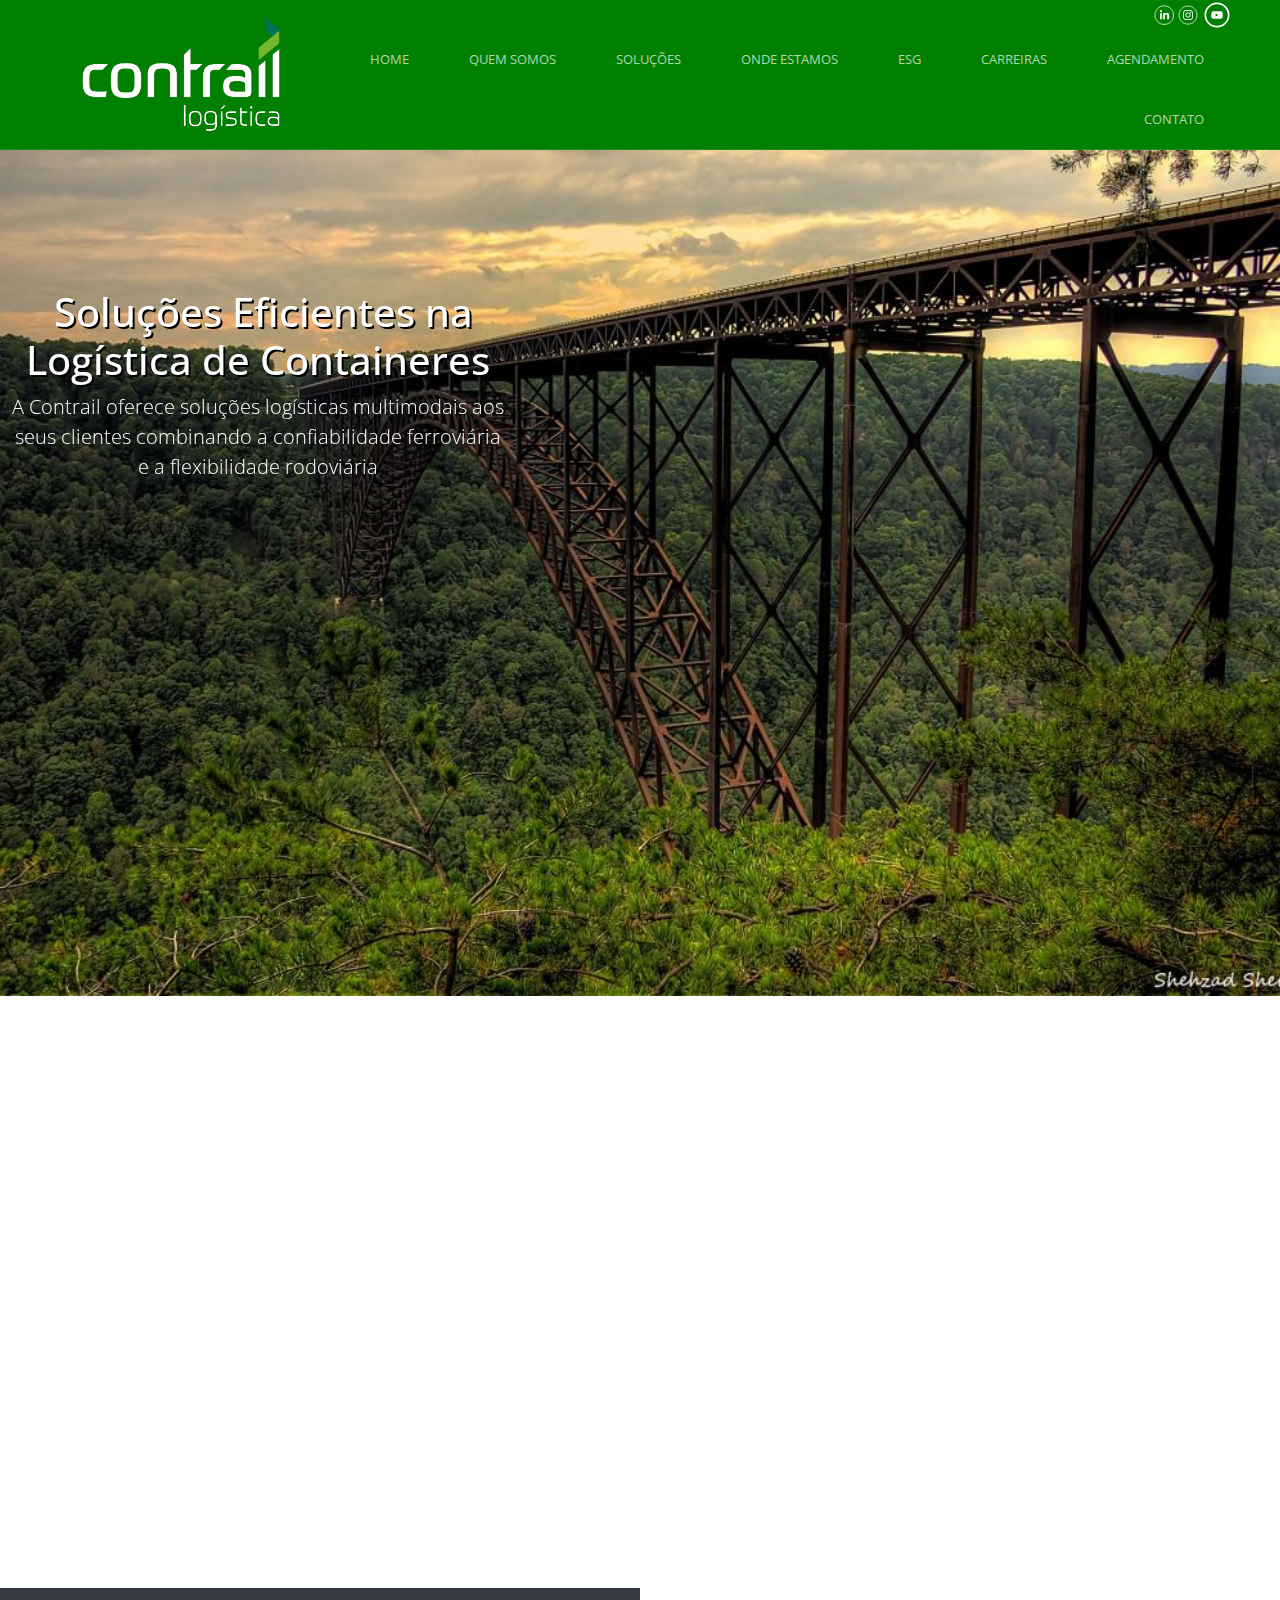
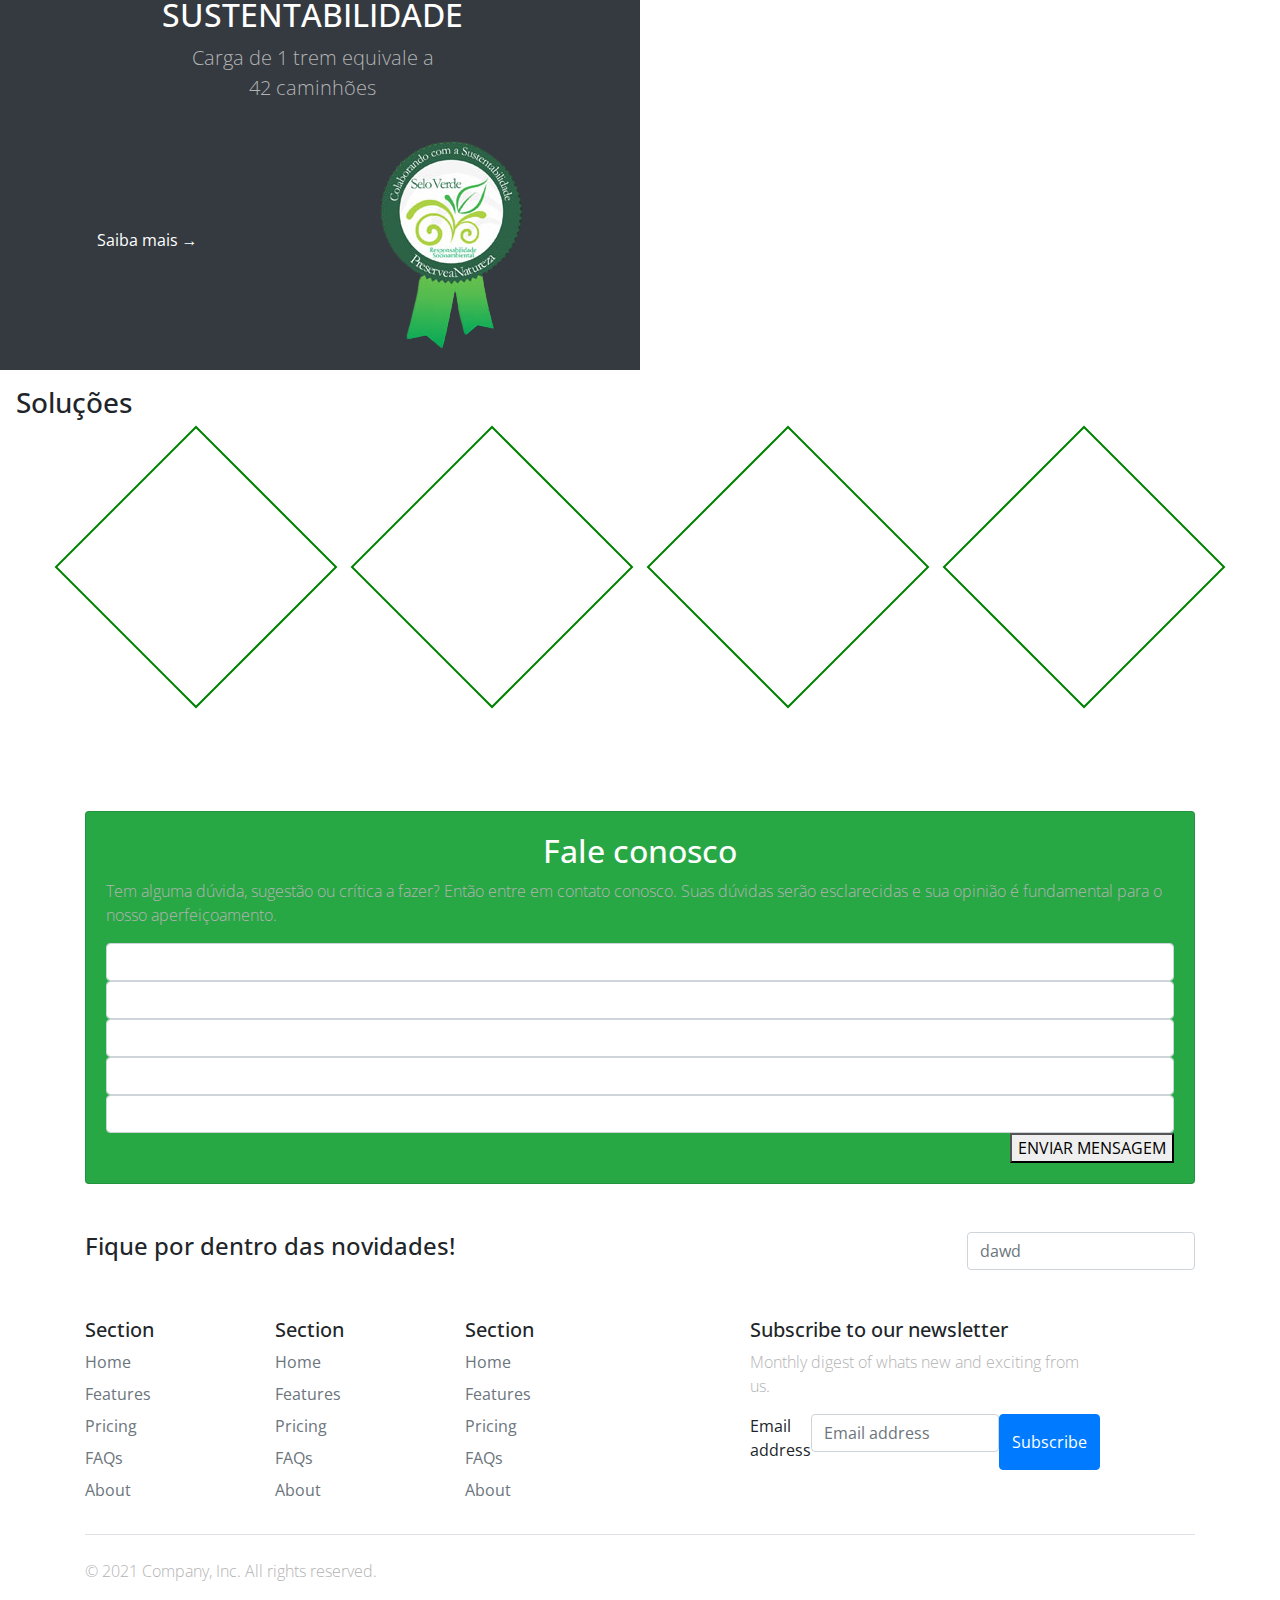
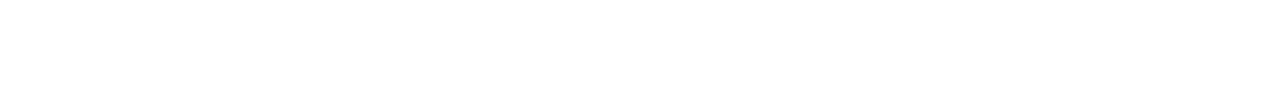
==== commit bcbb7f56: "dwad" ====
--- a/index.html
+++ b/index.html
@@ -416,7 +416,10 @@
     <script src="js/jquery.sticky.js"></script>
     <script src="js/main.js"></script>
 <script>
-
+$( document ).ready(function() {
+           $('#logoPreto').hide();
+        $('#logoBranco').show();
+});
   $(window).scroll(function() {
     var height = $(window).scrollTop();
 
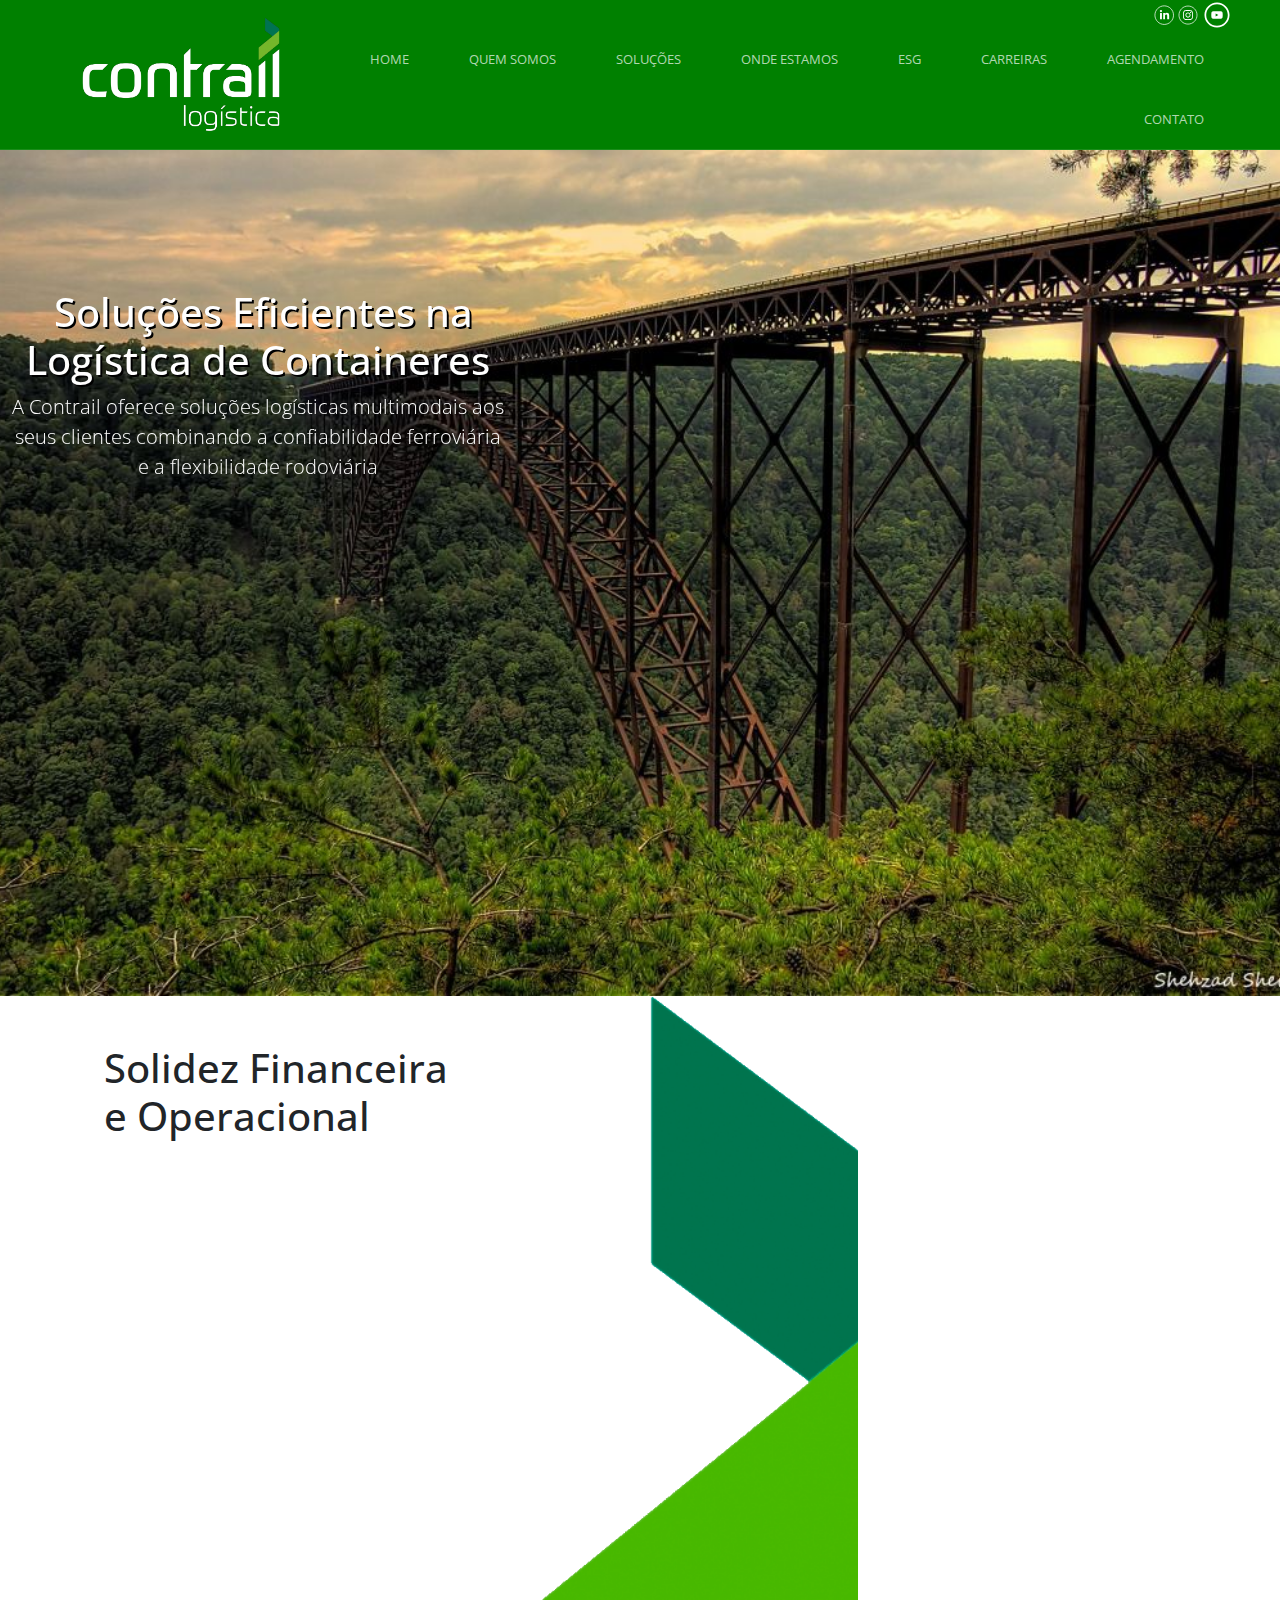
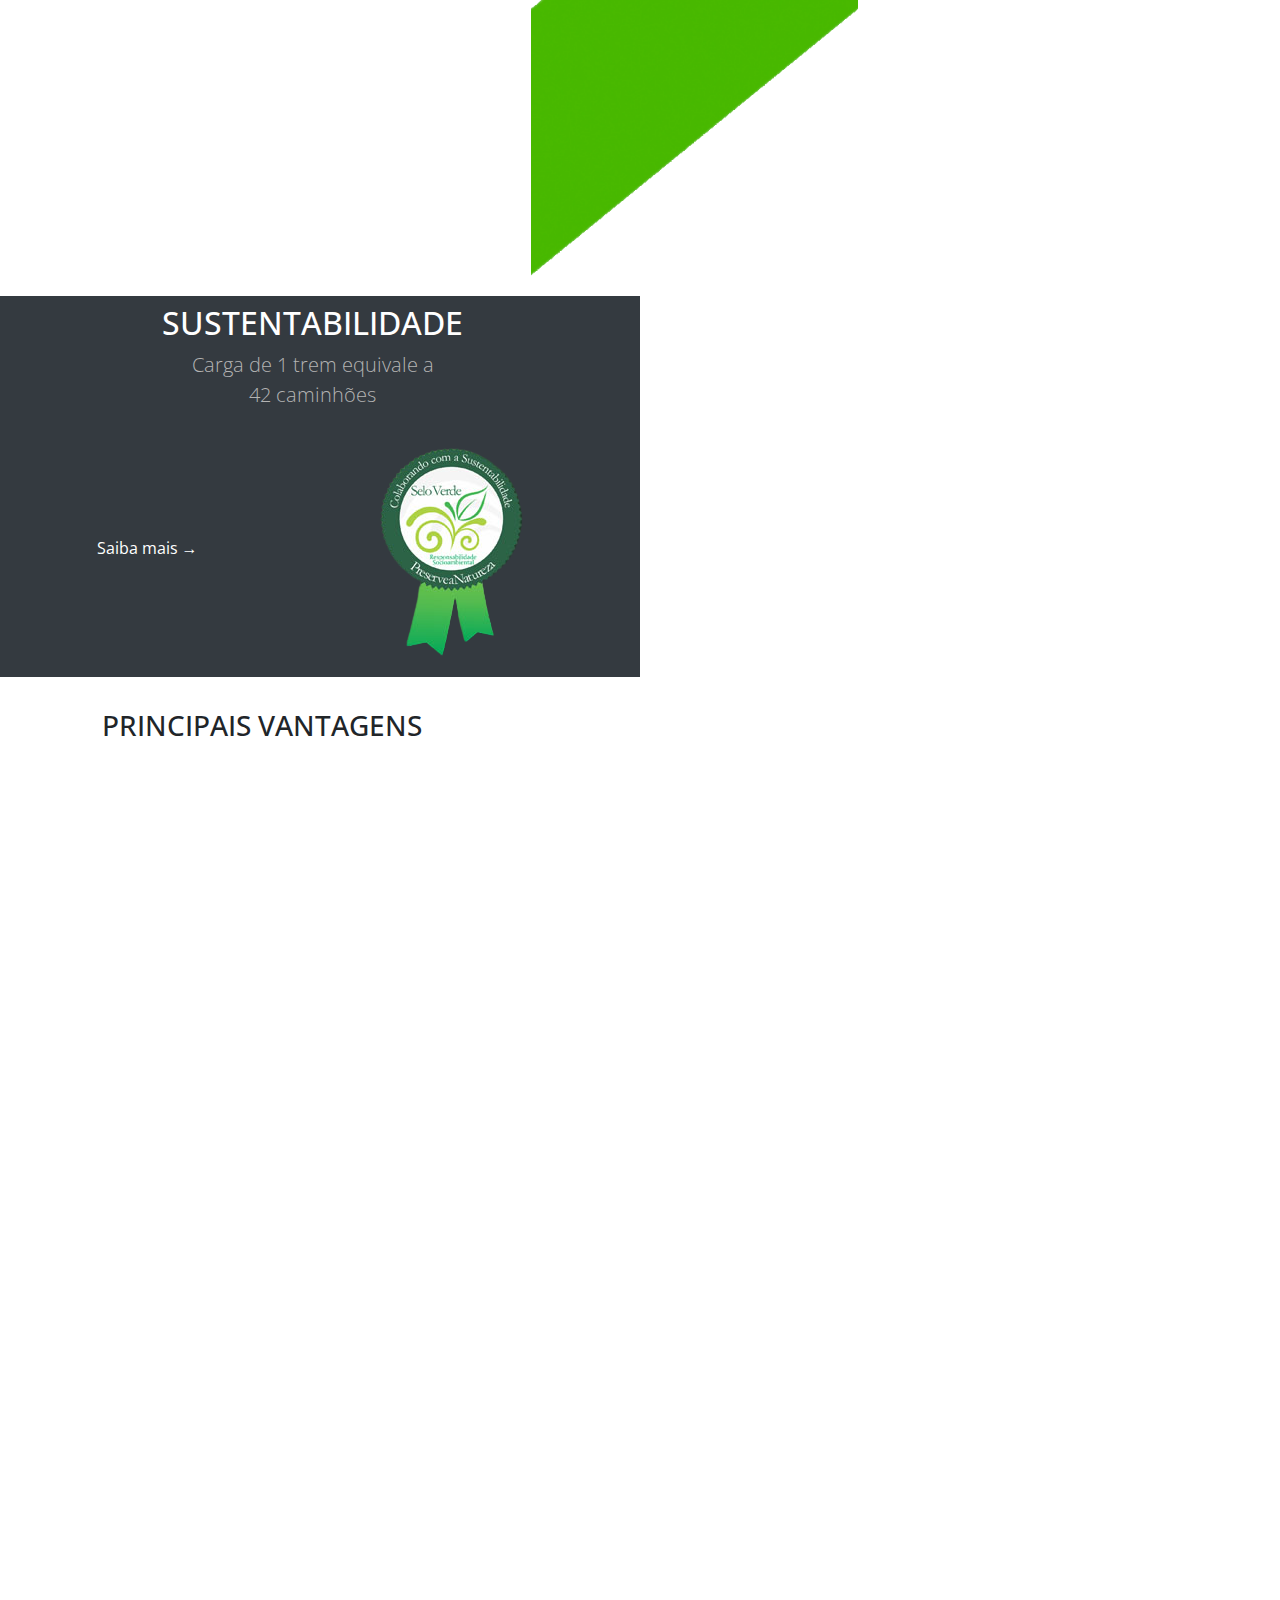
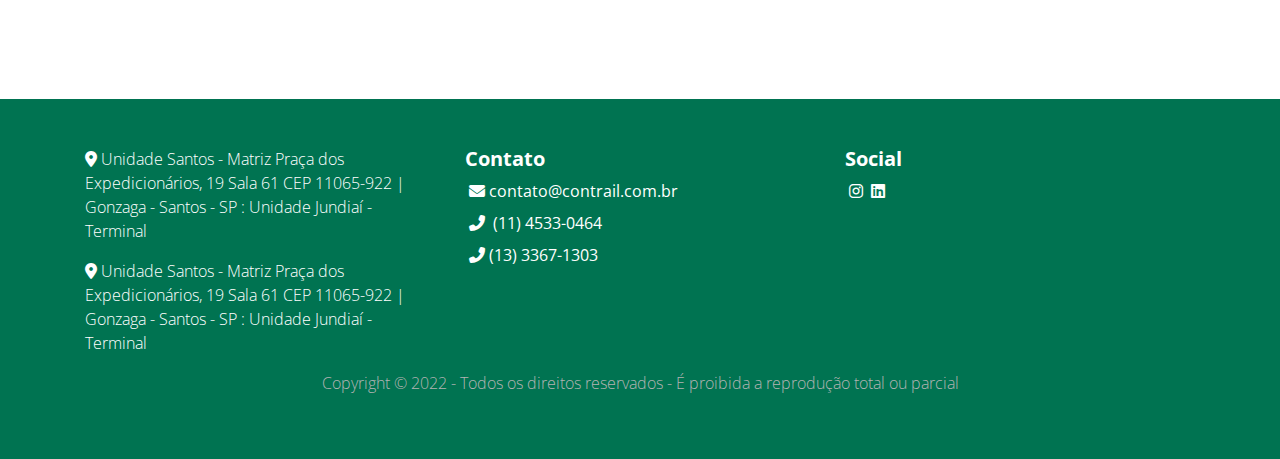
==== commit a0716fb5: "third commit" ====
--- a/index.html
+++ b/index.html
@@ -6,9 +6,9 @@
     <meta name="viewport" content="width=device-width, initial-scale=1, shrink-to-fit=no">
     <link href="https://unpkg.com/aos@2.3.1/dist/aos.css" rel="stylesheet">
     <link href="https://fonts.googleapis.com/css?family=Open+Sans:300,400,700" rel="stylesheet">
-
+    <link rel="stylesheet" href="https://cdnjs.cloudflare.com/ajax/libs/font-awesome/6.1.2/css/all.min.css">
     <link rel="stylesheet" href="fonts/icomoon/style.css">
-
+<link href='https://unpkg.com/boxicons@2.1.2/css/boxicons.min.css' rel='stylesheet'>
     <link rel="stylesheet" href="css/owl.carousel.min.css">
 
     <!-- Bootstrap CSS -->
@@ -245,15 +245,15 @@
 
               </div>
               <ul class="site-menu main-menu js-clone-nav mr-auto d-none d-lg-block">
-                <li class="mx-2" ><a href="#home-section" class="nav-link">HOME</a></li>
-                <li class="mx-2"><a href="#home-section" class="nav-link">QUEM SOMOS</a></li>
+                <li class="mx-2" ><a href="#" class="nav-link">HOME</a></li>
+                <li class="mx-2"><a href="quemsomos.html" class="nav-link">QUEM SOMOS</a></li>
                 
                 
-                <li class="mx-2"><a href="#blog-section" class="nav-link">SOLUÇÕES</a></li>
-                <li class="mx-2"><a href="#contact-section" class="nav-link">ONDE ESTAMOS</a></li>
-                <li class="mx-2"><a href="#contact-section" class="nav-link">ESG</a></li>
-                <li class="mx-2"><a href="#contact-section" class="nav-link">CARREIRAS</a></li>
-                <li class="mx-2"><a href="#contact-section" class="nav-link">AGENDAMENTO</a></li>
+                <li class="mx-2"><a href="solucoes.html" class="nav-link">SOLUÇÕES</a></li>
+                <li class="mx-2"><a href="ondeestamos.html" class="nav-link">ONDE ESTAMOS</a></li>
+                <li class="mx-2"><a href="esg.html" class="nav-link">ESG</a></li>
+                <li class="mx-2"><a href="carreiras.html" class="nav-link">CARREIRAS</a></li>
+                <li class="mx-2"><a href="http://contrail.sistemasloginfo.com.br/" class="nav-link">AGENDAMENTO</a></li>
                 <li class="mx-2"><a href="">CONTATO</a></li>
                 
                <!--  <li><a href="#contact-section" class="nav-link">AGENDAMENTO</a></li> -->
@@ -279,17 +279,29 @@
       </div>
     </div>
     <!-- PARCEIROS -->
-    <section class="" data-aos="fade-up">
+    <section id="solidez" class="">
       <div class="row">
-        <div class="col-md-8">
-          <div class="m-5">
+        <div class="col-md-5 bg-white">
+          <div class="m-5 pl-5">
             <h1 class="ml-2">Solidez Financeira<br>e Operacional</h1>
-            <img width="300px" class="img-fluid" src="edlp.png"><br>
-            <img width="300px" class="img-fluid"src="btg.png"><br>
-            <img width="300px" class="img-fluid" src="eurogate.png">
-          </div>
-        </div>
-        <div class="col-md-4 partners"></div>
+            <img width="300px" data-aos="fade-up"class="img-fluid" src="edlp.png"><br>
+            <img width="300px" data-aos="fade-up"class="img-fluid"src="btg.png"><br>
+            <img width="300px" data-aos="fade-up" class="img-fluid" src="eurogate.png">
+          </div>
+        </div>
+        <div class="col-md-3 bg-white" id="logoMeio"></div>
+        <div class="col-md-4">
+          <!-- -->
+            <div id="video"class="bg-video-wrap">
+              <video src="intro.mp4#t=10" loop muted autoplay>
+              </video>
+              <div class="overlay">
+              </div>
+              <h1>Fullscreen video background
+              </h1>
+            </div>
+          <!-- -->
+        </div>
       </div>
      
     </section>
@@ -310,98 +322,194 @@
         </div>
       </div>
 </section>
-
-  <h3 class="m-3">Soluções</h3>
-<section class="mt-5 d-flex justify-content-center">
-
-  <div class="mx-5 square"></div>
-  <div class="mx-5  square"></div>
-  <div class="mx-5  square"></div>
-  <div class="mx-5  square"></div>
+<section class="container p-3">
+  <h3 class="p-3">PRINCIPAIS VANTAGENS</h3>
+  <!-- VANTAGENS -->
+  <div class="container">
+      <div class="card-deck mb-3 text-center">
+        <div class="card mb-4 box-shadow rounded" data-aos="flip-left" style="background:#007749;">
+          <div class="card-body p-5">
+            <i class='bx bxs-truck text-white display-3'></i>
+            <!-- accordion -->
+            <div class="container demo">
+                <div class="panel-group" id="accordion" role="tablist" aria-multiselectable="true">
+                    <div class="panel panel-default">
+                        <div class="panel-heading" role="tab" id="headingOne">
+                            <h4 class="panel-title my-auto">
+                                <a class="text-white font-weight-bold" role="button" data-toggle="collapse" data-parent="#accordion" href="#collapseOne" aria-expanded="true" aria-controls="collapseOne">
+                                    <i class="more-less glyphicon glyphicon-plus"></i>
+                                    Gestão Logística Sustentável <i class='font-weight-bold bx bx-chevron-down'></i>
+                                </a>
+                            </h4>
+                        </div><br><br>
+                        <div id="collapseOne" class="panel-collapse collapse" role="tabpanel" aria-labelledby="headingOne">
+                            <div class="panel-body text-white">
+                                  Anim pariatur cliche reprehenderit, enim eiusmod high life accusamus terry richardson ad squid.<br><br>
+                                  <ul>
+                                    <li>Idawdwadwdwa</li>
+                                    <li>Idawdwadwdwa</li>
+                                    <li>Idawdwadwdwa</li>
+                                    <li>Idawdwadwdwa</li>
+                                    <li>Idawdwadwdwa</li>
+                                  </ul>
+                            </div>
+                        </div>
+                    </div>
+                </div><!-- panel-group -->
+            </div>
+            <!-- accordion -->
+          </div>
+        </div>
+       
+      <div class="card mb-4 box-shadow rounded" data-aos="flip-left" style="background:#007749;">
+          <div class="card-body p-5">
+            <i class='bx bxs-truck text-white display-3'></i>
+            <!-- accordion -->
+            <div class="container demo">
+                <div class="panel-group" id="accordion" role="tablist" aria-multiselectable="true">
+                    <div class="panel panel-default">
+                        <div class="panel-heading" role="tab" id="headingOne">
+                            <h4 class="panel-title my-auto">
+                                <a class="text-white font-weight-bold" role="button" data-toggle="collapse" data-parent="#accordion" href="#collapseOne" aria-expanded="true" aria-controls="collapseOne">
+                                    <i class="more-less glyphicon glyphicon-plus"></i>
+                                    Gestão Logística Sustentável <i class='font-weight-bold bx bx-chevron-down'></i>
+                                </a>
+                            </h4>
+                        </div><br><br>
+                        <div id="collapseOne" class="panel-collapse collapse" role="tabpanel" aria-labelledby="headingOne">
+                            <div class="panel-body text-white">
+                                  Anim pariatur cliche reprehenderit, enim eiusmod high life accusamus terry richardson ad squid.<br><br>
+                                  <ul>
+                                    <li>Idawdwadwdwa</li>
+                                    <li>Idawdwadwdwa</li>
+                                    <li>Idawdwadwdwa</li>
+                                    <li>Idawdwadwdwa</li>
+                                    <li>Idawdwadwdwa</li>
+                                  </ul>
+                            </div>
+                        </div>
+                    </div>
+                </div><!-- panel-group -->
+            </div>
+            <!-- accordion -->
+          </div>
+        </div>
+
+
+
+              <div class="card mb-4 box-shadow rounded" data-aos="flip-left" style="background:#007749;">
+          <div class="card-body p-5">
+            <i class='bx bxs-truck text-white display-3'></i>
+            <!-- accordion -->
+            <div class="container demo">
+                <div class="panel-group" id="accordion" role="tablist" aria-multiselectable="true">
+                    <div class="panel panel-default">
+                        <div class="panel-heading" role="tab" id="headingOne">
+                            <h4 class="panel-title my-auto">
+                                <a class="text-white font-weight-bold" role="button" data-toggle="collapse" data-parent="#accordion" href="#collapseOne" aria-expanded="true" aria-controls="collapseOne">
+                                    <i class="more-less glyphicon glyphicon-plus"></i>
+                                    Gestão Logística Sustentável <i class='font-weight-bold bx bx-chevron-down'></i>
+                                </a>
+                            </h4>
+                        </div><br><br>
+                        <div id="collapseOne" class="panel-collapse collapse" role="tabpanel" aria-labelledby="headingOne">
+                            <div class="panel-body text-white">
+                                  Anim pariatur cliche reprehenderit, enim eiusmod high life accusamus terry richardson ad squid.<br><br>
+                                  <ul>
+                                    <li>Idawdwadwdwa</li>
+                                    <li>Idawdwadwdwa</li>
+                                    <li>Idawdwadwdwa</li>
+                                    <li>Idawdwadwdwa</li>
+                                    <li>Idawdwadwdwa</li>
+                                  </ul>
+                            </div>
+                        </div>
+                    </div>
+                </div><!-- panel-group -->
+            </div>
+            <!-- accordion -->
+          </div>
+        </div>
+      </div>
+  
+  <!-- FIM VANTAGENS -->
 </section>
+
     
-    <div class="parallax mt-5 p-5">
-        <div class="container mt-5">
-            <div class="card bg-success">
-              <div class="card-body">
-                <h2 class=" text-white text-center">Fale conosco</h2>
-                <p class="max-width:400px">Tem alguma dúvida, sugestão ou crítica a fazer? Então entre em contato conosco. Suas dúvidas serão esclarecidas e sua opinião é fundamental para o nosso aperfeiçoamento.</p>
-                <input class="form-control">
-                <input class="form-control">
-                <input class="form-control">
-                <input class="form-control">
-                <input class="form-control">
-                <button class="float-right">ENVIAR MENSAGEM</button>
+    <div class="parallax  p-5">
+        <div class="container" data-aos="zoom-in-up">
+          <div class="w-50 mx-auto rounded p-5" style="background:#007351;">
+            <h3 class="h3 m-3 text-center text-white font-weight-bold">Fale Conosco!</h3>
+            <p class="text-white">Tem alguma dúvida, sugestão ou crítica a fazer? Então entre em contato conosco. Suas dúvidas serão esclarecidas e sua opinião é fundamental para o nosso aperfeiçoamento.</p>
+            <div class="input-group mb-3">
+              <div class="input-group-prepend">
+                <span class="input-group-text" id="basic-addon1">@</span>
               </div>
-            </div>
+              <input type="text" class="form-control" placeholder="Username" aria-label="Username" aria-describedby="basic-addon1">
+            </div>
+            <div class="input-group mb-3">
+              <div class="input-group-prepend">
+                <span class="input-group-text" id="basic-addon1">@</span>
+              </div>
+              <input type="text" class="form-control" placeholder="Username" aria-label="Username" aria-describedby="basic-addon1">
+            </div>
+            <div class="input-group mb-3">
+              <div class="input-group-prepend">
+                <span class="input-group-text" id="basic-addon1">@</span>
+              </div>
+              <input type="text" class="form-control" placeholder="Username" aria-label="Username" aria-describedby="basic-addon1">
+            </div>
+            <div class="input-group mb-3">
+              <div class="input-group-prepend">
+                <span class="input-group-text" id="basic-addon1">@</span>
+              </div>
+              <textarea type="text" class="form-control" placeholder="Username" aria-label="Username" aria-describedby="basic-addon1"></textarea>
+            </div>
+            <button class="btn btn-success float-right">ENVIAR</button>
+          </div>
         </div>
     </div>
-    <section class="container">
-      <div class="d-flex justify-content-between">
-        <h4>Fique por dentro das novidades!</h4>
-        <span>
-          <input class="form-control" placeholder="dawd">
-        </span>
-      </div>
-      <div></div>
-    </section>
+
     <!-- footer -->
-    <div class="container">
-  <footer class="py-5">
+  <div class="" style="background:#007351;">
+  <footer class="container py-5">
     <div class="row">
-      <div class="col-2">
-        <h5>Section</h5>
-        <ul class="nav flex-column">
-          <li class="nav-item mb-2"><a href="#" class="nav-link p-0 text-muted">Home</a></li>
-          <li class="nav-item mb-2"><a href="#" class="nav-link p-0 text-muted">Features</a></li>
-          <li class="nav-item mb-2"><a href="#" class="nav-link p-0 text-muted">Pricing</a></li>
-          <li class="nav-item mb-2"><a href="#" class="nav-link p-0 text-muted">FAQs</a></li>
-          <li class="nav-item mb-2"><a href="#" class="nav-link p-0 text-muted">About</a></li>
+      <div class="col-4">
+        <p class="text-white">
+          <i class="fa-solid fa-location-dot"></i>
+        Unidade Santos - Matriz
+        Praça dos Expedicionários, 19 Sala 61
+        CEP 11065-922 | Gonzaga - Santos - SP
+         : Unidade Jundiaí - Terminal
+       </p>
+        <p class="text-white">
+          <i class="fa-solid fa-location-dot"></i>
+        Unidade Santos - Matriz
+        Praça dos Expedicionários, 19 Sala 61
+        CEP 11065-922 | Gonzaga - Santos - SP
+         : Unidade Jundiaí - Terminal
+       </p>
+      </div>
+
+      <div class="col-4">
+        <h5 class="text-white font-weight-bold">Contato</h5>
+        <ul class="nav flex-column text-white ">
+          <li class="nav-item mb-2"><a href="#" class="nav-link p-0 text-white "><i class="m-1 fa-solid fa-envelope"></i>contato@contrail.com.br</a></li>
+          <li class="nav-item mb-2"><a href="#" class="nav-link p-0 text-white "><i class="m-1 fa-solid fa-phone-flip"></i> (11) 4533-0464</a></li>
+          <li class="nav-item mb-2"><a href="#" class="nav-link p-0 text-white "><i class="m-1 fa-solid fa-phone-flip"></i>(13) 3367-1303</a></li>
         </ul>
       </div>
 
-      <div class="col-2">
-        <h5>Section</h5>
-        <ul class="nav flex-column">
-          <li class="nav-item mb-2"><a href="#" class="nav-link p-0 text-muted">Home</a></li>
-          <li class="nav-item mb-2"><a href="#" class="nav-link p-0 text-muted">Features</a></li>
-          <li class="nav-item mb-2"><a href="#" class="nav-link p-0 text-muted">Pricing</a></li>
-          <li class="nav-item mb-2"><a href="#" class="nav-link p-0 text-muted">FAQs</a></li>
-          <li class="nav-item mb-2"><a href="#" class="nav-link p-0 text-muted">About</a></li>
-        </ul>
-      </div>
-
-      <div class="col-2">
-        <h5>Section</h5>
-        <ul class="nav flex-column">
-          <li class="nav-item mb-2"><a href="#" class="nav-link p-0 text-muted">Home</a></li>
-          <li class="nav-item mb-2"><a href="#" class="nav-link p-0 text-muted">Features</a></li>
-          <li class="nav-item mb-2"><a href="#" class="nav-link p-0 text-muted">Pricing</a></li>
-          <li class="nav-item mb-2"><a href="#" class="nav-link p-0 text-muted">FAQs</a></li>
-          <li class="nav-item mb-2"><a href="#" class="nav-link p-0 text-muted">About</a></li>
-        </ul>
-      </div>
-
-      <div class="col-4 offset-1">
-        <form>
-          <h5>Subscribe to our newsletter</h5>
-          <p>Monthly digest of whats new and exciting from us.</p>
-          <div class="d-flex w-100 gap-2">
-            <label for="newsletter1" class="visually-hidden">Email address</label>
-            <input id="newsletter1" type="text" class="form-control" placeholder="Email address">
-            <button class="btn btn-primary" type="button">Subscribe</button>
-          </div>
-        </form>
+      <div class="col-4">
+        <h5 class="text-white font-weight-bold">Social</h5>
+        <div class="text-white d-flex">
+          <i class="m-1 fa-brands fa-instagram"></i>
+          <i class="m-1 fa-brands fa-linkedin"></i>
+        </div>
       </div>
     </div>
-
-    <div class="d-flex justify-content-between py-4 my-4 border-top">
-      <p>&copy; 2021 Company, Inc. All rights reserved.</p>
-      <ul class="list-unstyled d-flex">
-        <li class="ms-3"><a class="link-dark" href="#"><svg class="bi" width="24" height="24"><use xlink:href="#twitter"/></svg></a></li>
-        <li class="ms-3"><a class="link-dark" href="#"><svg class="bi" width="24" height="24"><use xlink:href="#instagram"/></svg></a></li>
-        <li class="ms-3"><a class="link-dark" href="#"><svg class="bi" width="24" height="24"><use xlink:href="#facebook"/></svg></a></li>
-      </ul>
+    <div class="container text-center">
+      <p>Copyright © 2022 - Todos os direitos reservados - É proibida a reprodução total ou parcial</p>
     </div>
   </footer>
 </div>
--- a/css/style.css
+++ b/css/style.css
@@ -1,7 +1,7 @@
 body {
   font-family: "Open Sans", -apple-system, BlinkMacSystemFont, "Segoe UI", Roboto, "Helvetica Neue", Arial, "Noto Sans", sans-serif, "Apple Color Emoji", "Segoe UI Emoji", "Segoe UI Symbol", "Noto Color Emoji";
   background-color: ;
-  height: 200vh;
+  /*height: 200vh;*/
   overflow-x:hidden;
   position: relative; }
   body:before {
@@ -41,6 +41,37 @@
   height: 100vh;
   width: 100%;
   background-image:url("../wallpaper.jpg");
+  background-position: center;
+  background-repeat: no-repeat;
+  background-size: cover;
+  position: relative;
+/*  opacity:0.5;#007749*/
+ }
+
+.hero2 {
+  height: 100vh;
+  width: 100%;
+  background-image:url("../quemsomoswallpaper.png");
+  background-position: center;
+  background-repeat: no-repeat;
+  background-size: cover;
+  position: relative;
+/*  opacity:0.5;#007749*/
+ }
+ .hero3 {
+  height: 30vh;
+  width: 100%;
+  background-image:url("../nature.png");
+  background-position: center;
+  background-repeat: no-repeat;
+  background-size: cover;
+  position: relative;
+/*  opacity:0.5;#007749*/
+ }
+  .hero4 {
+  height: 30vh;
+  width: 100%;
+  background-image:url("../ondeestamoswallpaper.png");
   background-position: center;
   background-repeat: no-repeat;
   background-size: cover;
@@ -354,12 +385,21 @@
   background-size: cover;
 /*  border:solid 2px red;*/
 }
+#logoMeio{
+  background-image:url("../logoMeio.png");
+  background-position: center;
+  background-repeat: no-repeat;
+  background-size: cover;
+
+
+}
 .nature{
    background-image:url("../nature.png");
   background-position: center;
   background-repeat: no-repeat;
   background-size: cover;
 }
+
 .square{
   width:200px;
   height:200px;
@@ -379,4 +419,54 @@
   background-position: center;
   background-repeat: no-repeat;
   background-size: cover;
-}+}
+#solidez{
+/*  background-image:url("../containers.jpg");
+  background-position: center;
+  background-repeat: no-repeat;
+  background-size: cover;*/
+}
+.bg-video-wrap {
+
+
+  position: relative;
+  overflow: hidden;
+  width: 100%;
+  height: 100vh;
+  background: url(https://designsupply-web.com/samplecontent/vender/codepen/20181014.png) no-repeat center center/cover;
+}
+video {
+  min-width: 100%;
+  min-height: 100vh;
+  z-index: 1;
+}
+#video::before {
+    content: "";
+    display: block; 
+    width: 130px;
+    height: 100px;
+    background: url(https://www.origamid.com/projetos/portfolio/img/detalhe.svg) no-repeat center;
+    position: absolute;
+    bottom: -50px;
+    left: 20px;
+}
+.vantagens::before {
+    content: "";
+    display: block; 
+    width: 130px;
+    height: 100px;
+    background: url(https://www.origamid.com/projetos/portfolio/img/detalhe.svg) no-repeat center;
+    position: absolute;
+    bottom: -50px;
+    left: 20px;
+}
+.jumbotron {
+  padding-top:200px;
+  color: white;
+  background-image: url("https://images.unsplash.com/photo-1438109491414-7198515b166b?q=80&fm=jpg&s=cbdabf7a79c087a0b060670a6d79726c");
+  background-position: center;
+  background-repeat: no-repeat;
+  background-size: cover;
+  height: 100vh;
+}
+
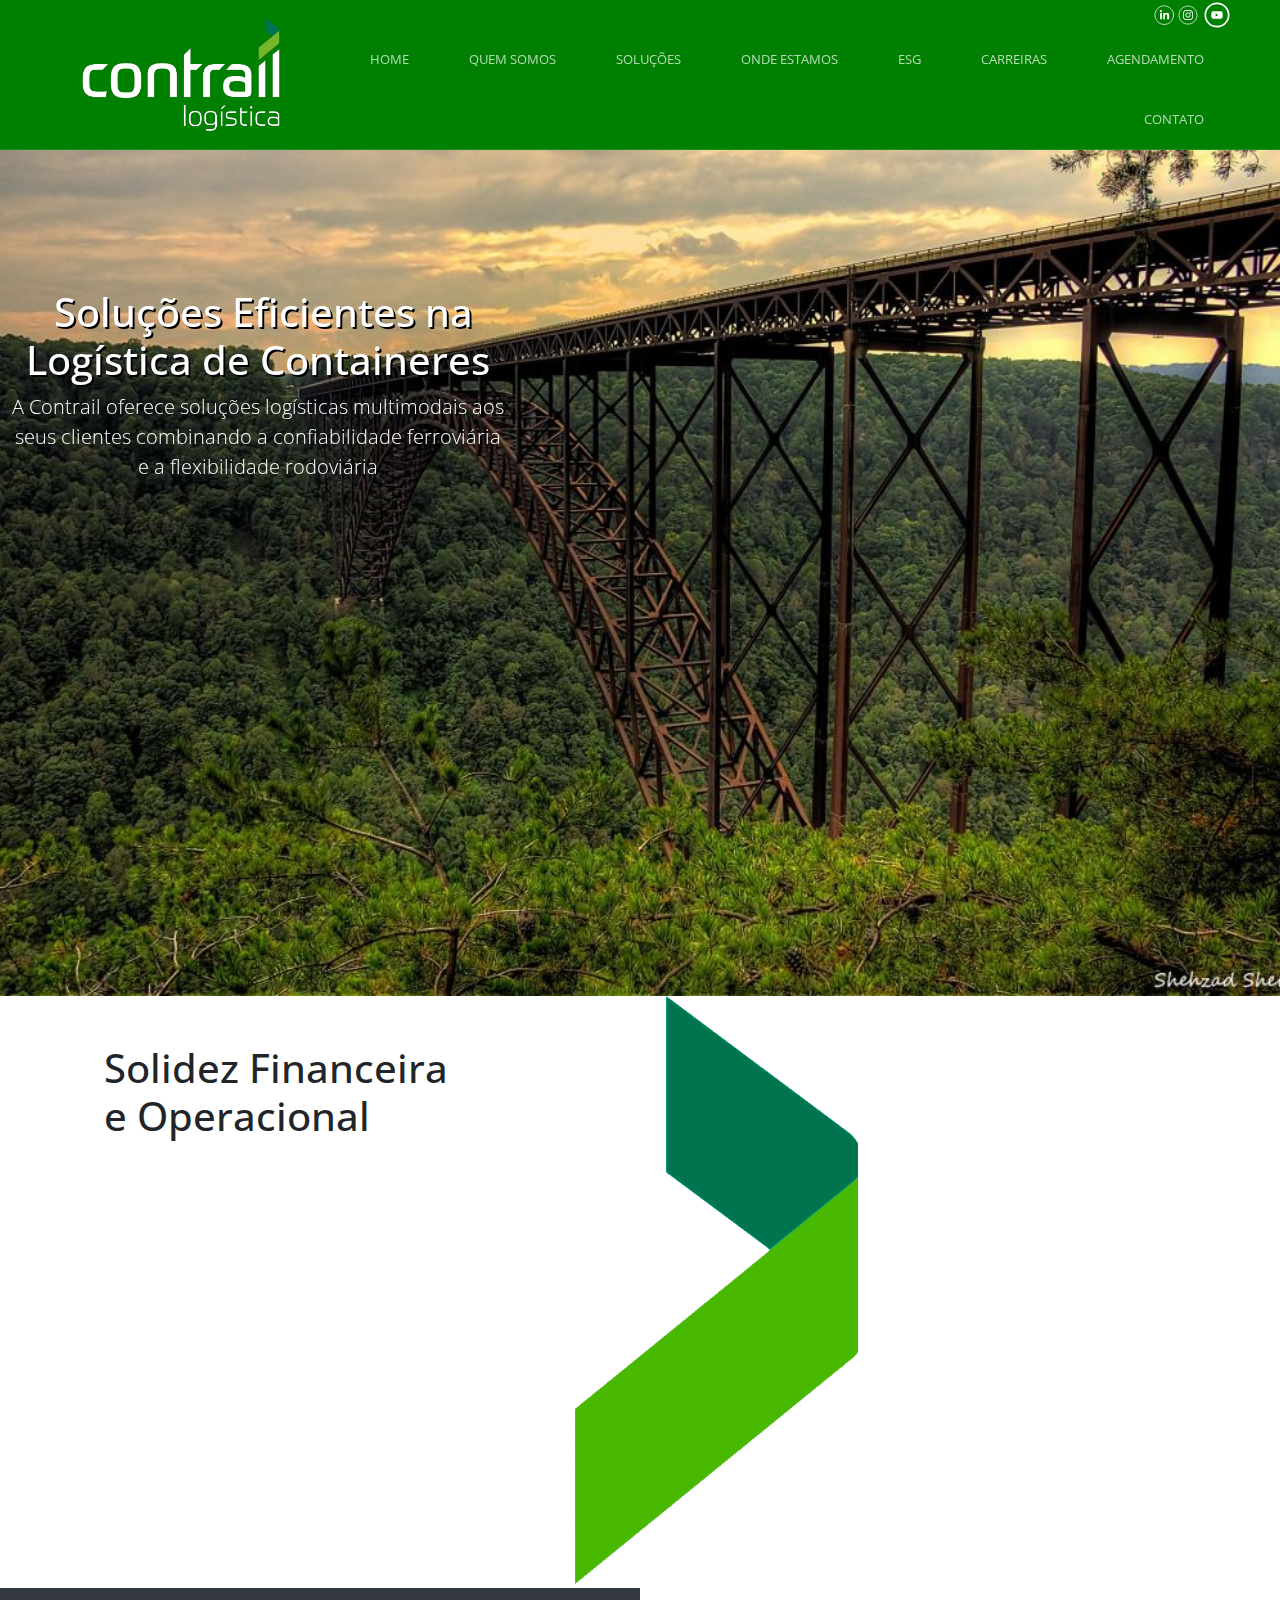
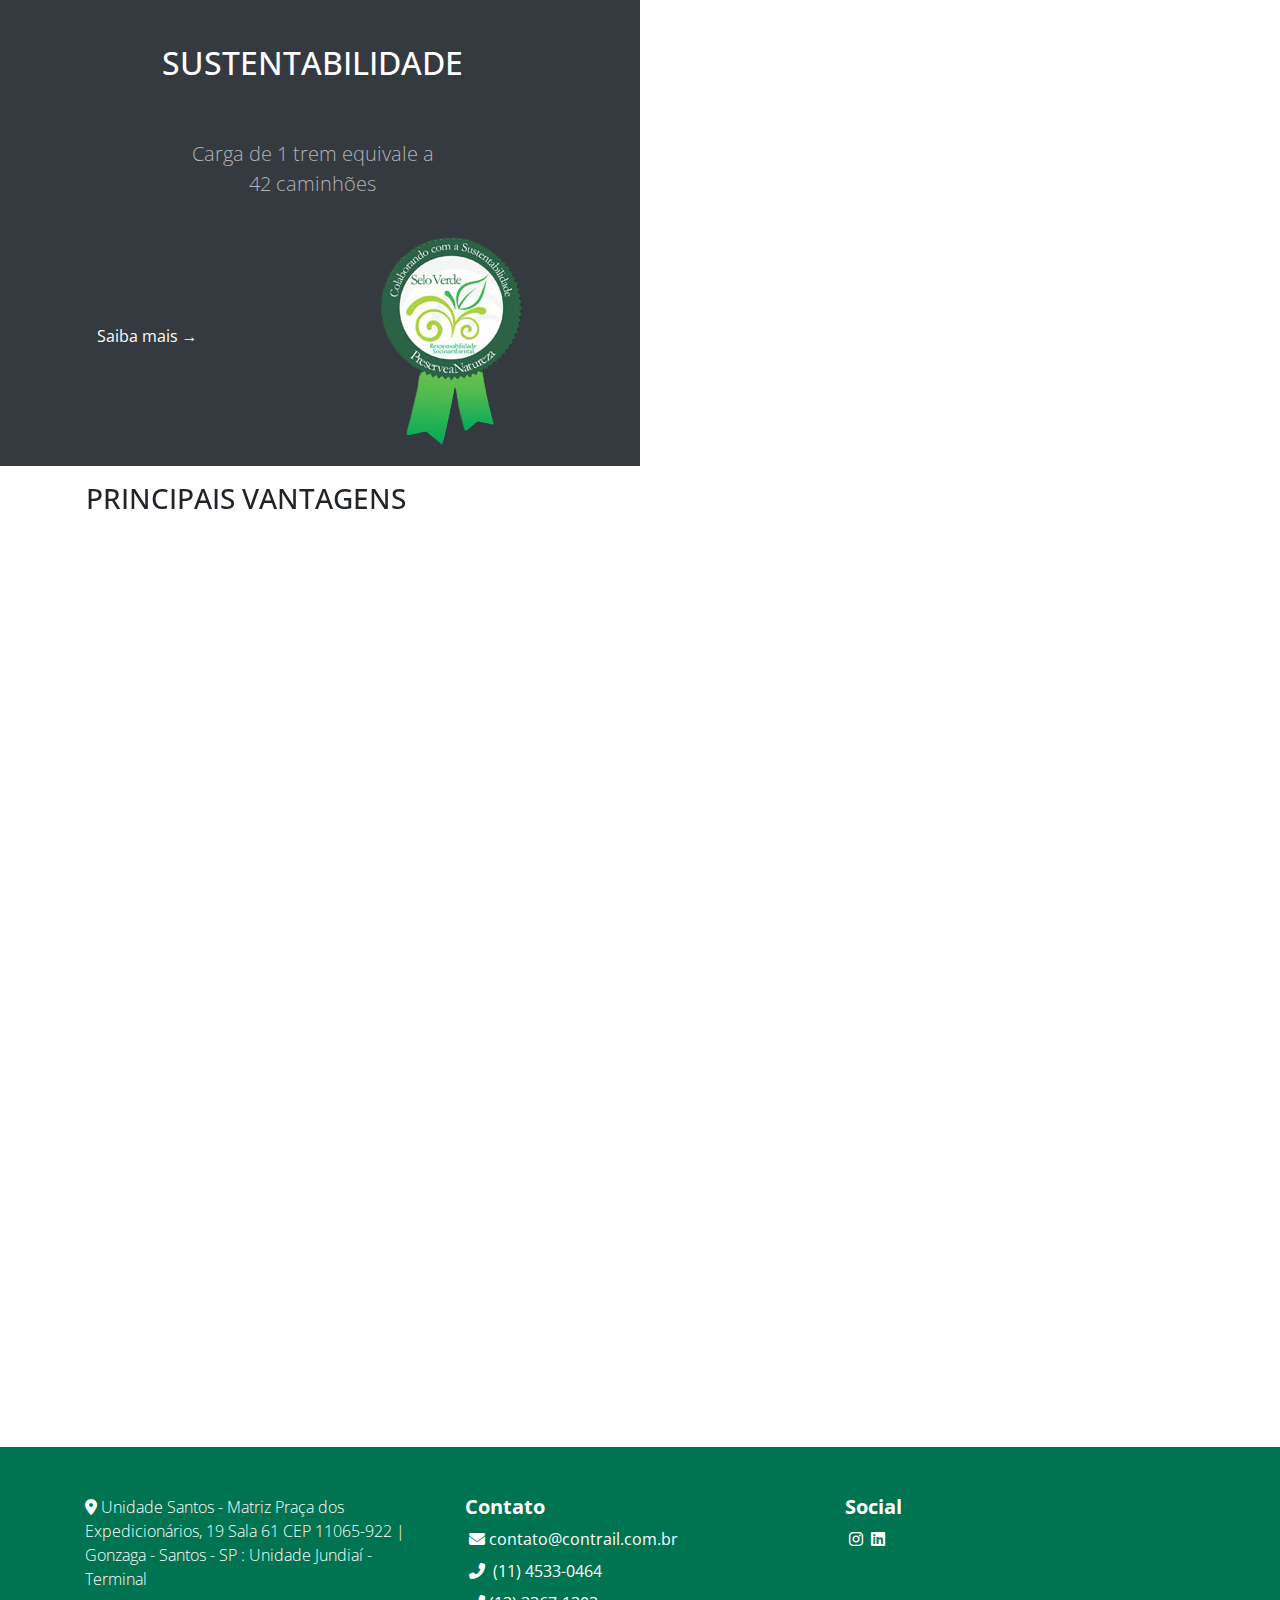
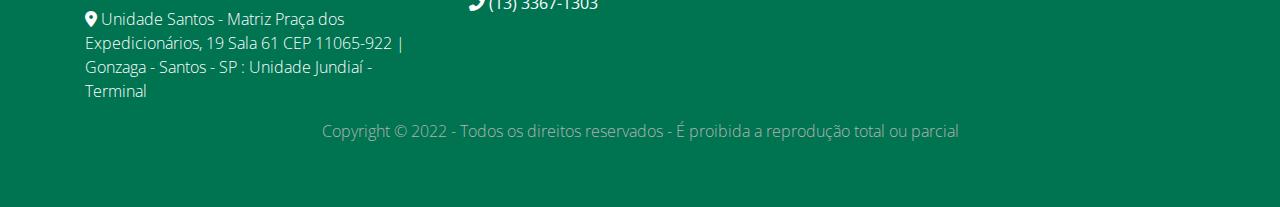
==== commit 6760f06d: "fourth commit" ====
--- a/index.html
+++ b/index.html
@@ -20,8 +20,6 @@
     <title>Website Menu #1</title>
   </head>
   <body>
-
-
     <div class="site-mobile-menu site-navbar-target">
       <div class="site-mobile-menu-header">
         <div class="site-mobile-menu-close mt-3">
@@ -29,15 +27,10 @@
         </div>
       </div>
       <div class="site-mobile-menu-body"></div>
-    </div>
-   
-    
+    </div>    
     <header class="site-navbar js-sticky-header site-navbar-target" role="banner">
-
       <div class="container-lg px-5">
-
         <div class="row align-items-center">
-          
           <div class="col-6 col-xl-2 px-5">
             <h1 class="mb-0 site-logo">
               <a href="index.html">
@@ -253,8 +246,8 @@
                 <li class="mx-2"><a href="ondeestamos.html" class="nav-link">ONDE ESTAMOS</a></li>
                 <li class="mx-2"><a href="esg.html" class="nav-link">ESG</a></li>
                 <li class="mx-2"><a href="carreiras.html" class="nav-link">CARREIRAS</a></li>
-                <li class="mx-2"><a href="http://contrail.sistemasloginfo.com.br/" class="nav-link">AGENDAMENTO</a></li>
-                <li class="mx-2"><a href="">CONTATO</a></li>
+                <li class="mx-2"><a href="http://ctl-wms.sistemasloginfo.com.br/?redirect=%2Fprogramacoes" target="_blank" class="nav-link">AGENDAMENTO</a></li>
+                <li class="mx-2"><a href="index.html#faleConosco">CONTATO</a></li>
                 
                <!--  <li><a href="#contact-section" class="nav-link">AGENDAMENTO</a></li> -->
                 <!-- <li><a href="#contact-section" class="nav-link">CONTATO</a></li>
@@ -279,27 +272,28 @@
       </div>
     </div>
     <!-- PARCEIROS -->
+
     <section id="solidez" class="">
       <div class="row">
         <div class="col-md-5 bg-white">
           <div class="m-5 pl-5">
             <h1 class="ml-2">Solidez Financeira<br>e Operacional</h1>
-            <img width="300px" data-aos="fade-up"class="img-fluid" src="edlp.png"><br>
-            <img width="300px" data-aos="fade-up"class="img-fluid"src="btg.png"><br>
-            <img width="300px" data-aos="fade-up" class="img-fluid" src="eurogate.png">
+            <a style="z-index: 20;position:relative;" href="https://edlp.com.br/" target="_blank"><img width="300px" data-aos="fade-up"class="img-fluid" src="edlp.png"></a><br>
+            <a style="z-index: 20;position:relative;"  target="_blank" href="https://www.btgpactual.com/"><img width="300px" data-aos="fade-up"class="img-fluid"src="btg.png"></a><br>
+            <a style="z-index: 20;position:relative;"  target="_blank" href="http://www1.eurogate.de/"><img width="300px" data-aos="fade-up" class="img-fluid" src="eurogate.png"></a>
           </div>
         </div>
         <div class="col-md-3 bg-white" id="logoMeio"></div>
-        <div class="col-md-4">
+        <div class="col-md-4" id="containerMeio">
           <!-- -->
-            <div id="video"class="bg-video-wrap">
+            <!-- <div id="video"class="bg-video-wrap">
               <video src="intro.mp4#t=10" loop muted autoplay>
               </video>
               <div class="overlay">
               </div>
               <h1>Fullscreen video background
               </h1>
-            </div>
+            </div> -->
           <!-- -->
         </div>
       </div>
@@ -309,7 +303,7 @@
 <section>
         <div class="row">
         <div class="col-md-6 bg-dark p-2 text-center">
-          <h2 class="text-center text-white">SUSTENTABILIDADE</h2>
+          <h2 class="text-center text-white p-5">SUSTENTABILIDADE</h2>
           <p class="lead text-center">Carga de 1 trem equivale a<br>42 caminhões</p>
           <div class="text-left container text-center d-flex justify-content-around" >
             <a href="" class="text-white my-auto">Saiba mais →</a>
@@ -322,15 +316,55 @@
         </div>
       </div>
 </section>
+
 <section class="container p-3">
-  <h3 class="p-3">PRINCIPAIS VANTAGENS</h3>
-  <!-- VANTAGENS -->
-  <div class="container">
-      <div class="card-deck mb-3 text-center">
-        <div class="card mb-4 box-shadow rounded" data-aos="flip-left" style="background:#007749;">
-          <div class="card-body p-5">
-            <i class='bx bxs-truck text-white display-3'></i>
+  <h3 id="vantagensH1" style="z-index:20;position:relative;">PRINCIPAIS VANTAGENS</h3>
+ <!-- vantagens comeco-->
+ <div class="py-5">
+    <div class="container" style="z-index: 20;position:relative;">
+      <div class="row hidden-md-up">
+        <div class="col-md-4" data-aos="fade-right">
+          <div class="card text-center m-2  p-2" style="border-radius:15px;background:#007749;">
+            <div class="card-block">
+             <i class='bx bx-package text-white display-3'></i><br>
+<!-- accordion -->
+            <div class="container demo">
+                <div class="panel-group" id="accordion" role="tablist" aria-multiselectable="true">
+                    <div class="panel panel-default">
+                        <div class="panel-heading" role="tab" id="headingOne">
+                            <h4 class="panel-title my-auto">
+                                <a class="text-white font-weight-bold" role="button" data-toggle="collapse" data-parent="#accordion" href="#collapseOne" aria-expanded="true" aria-controls="collapseOne">
+                                    
+                                    Gestão Logística Sustentável <i class='font-weight-bold bx bx-chevron-down'></i>
+                                </a>
+                            </h4>
+                        </div><br><br>
+                        <div id="collapseOne" class="panel-collapse collapse" role="tabpanel" aria-labelledby="headingOne">
+                            <div class="panel-body text-white">
+                                  <p class="text-left text-white">Solidez financeira e uma equipe de especialistas com experiência internacional são alguns de nossos diferenciais.</p><br><br>
+                                  <ul class="text-left">
+                                    <li>TRANSPORTE INTERMODAL</li>
+                                    <li>ARMAZENAGEM</li>
+                                    <li>ESTUFAGEM E DESOVA</li>
+                                    <li>GERENCIAMENTO DE RISCO</li>
+                                    <li>ONE STOP SHOP</li>
+                                    <li>GESTÃO DE COLETA E ENTREGA</li>
+                                  </ul>
+                            </div>
+                        </div>
+                    </div>
+                </div><!-- panel-group -->
+            </div>
             <!-- accordion -->
+            </div>
+          </div>
+        </div>
+<!-- proximo -->
+    <div class="col-md-4">
+          <div class="card text-center m-2  p-2"data-aos="zoom-in"  style="border-radius:15px;background:#007749;">
+            <div class="card-block">
+             <i class='bx bxs-truck text-white display-3'></i><br>
+<!-- accordion -->
             <div class="container demo">
                 <div class="panel-group" id="accordion" role="tablist" aria-multiselectable="true">
                     <div class="panel panel-default">
@@ -338,19 +372,21 @@
                             <h4 class="panel-title my-auto">
                                 <a class="text-white font-weight-bold" role="button" data-toggle="collapse" data-parent="#accordion" href="#collapseOne" aria-expanded="true" aria-controls="collapseOne">
                                     <i class="more-less glyphicon glyphicon-plus"></i>
-                                    Gestão Logística Sustentável <i class='font-weight-bold bx bx-chevron-down'></i>
+                                    Uso Eficiente dos Modais <i class='font-weight-bold bx bx-chevron-down'></i>
                                 </a>
                             </h4>
                         </div><br><br>
                         <div id="collapseOne" class="panel-collapse collapse" role="tabpanel" aria-labelledby="headingOne">
                             <div class="panel-body text-white">
-                                  Anim pariatur cliche reprehenderit, enim eiusmod high life accusamus terry richardson ad squid.<br><br>
-                                  <ul>
-                                    <li>Idawdwadwdwa</li>
-                                    <li>Idawdwadwdwa</li>
-                                    <li>Idawdwadwdwa</li>
-                                    <li>Idawdwadwdwa</li>
-                                    <li>Idawdwadwdwa</li>
+                                  <p class="text-white text-left">Propomos e implantamos soluções logísticas diferenciadas e flexíveis, utilizando os diferenciais de cada modal logístico.</p><br><br>
+                                  <ul class="text-left">
+                                    <li>EFICIÊNCIA ENERGÉTICA</li>
+                                    <li>REDUÇÃO DA EMISSÃO DE CO2</li>
+                                    <li>SEGURANÇA</li>
+                                    <li>REDUÇÃO DE AVARIAS</li>
+                                    <li>ESTOQUE EM TRÂNSITO</li>
+                                    <li>TRANSPORTE EM GRANDES LOTES</li>
+                                    <li>TRANSPORTES EMERGENCIAIS</li>
                                   </ul>
                             </div>
                         </div>
@@ -358,13 +394,16 @@
                 </div><!-- panel-group -->
             </div>
             <!-- accordion -->
-          </div>
-        </div>
-       
-      <div class="card mb-4 box-shadow rounded" data-aos="flip-left" style="background:#007749;">
-          <div class="card-body p-5">
-            <i class='bx bxs-truck text-white display-3'></i>
-            <!-- accordion -->
+            </div>
+
+          </div>
+<!-- fim -->
+   </div>
+    <div class="col-md-4">
+          <div class="card text-center m-2 p-2" data-aos="fade-left" style="border-radius:15px;background:#007749;">
+            <div class="card-block">
+              <i class='bx bx-info-circle display-3 text-white'></i><br>
+<!-- accordion -->
             <div class="container demo">
                 <div class="panel-group" id="accordion" role="tablist" aria-multiselectable="true">
                     <div class="panel panel-default">
@@ -372,19 +411,18 @@
                             <h4 class="panel-title my-auto">
                                 <a class="text-white font-weight-bold" role="button" data-toggle="collapse" data-parent="#accordion" href="#collapseOne" aria-expanded="true" aria-controls="collapseOne">
                                     <i class="more-less glyphicon glyphicon-plus"></i>
-                                    Gestão Logística Sustentável <i class='font-weight-bold bx bx-chevron-down'></i>
+                                    Gestão das Informações <i class='font-weight-bold bx bx-chevron-down'></i>
                                 </a>
                             </h4>
                         </div><br><br>
                         <div id="collapseOne" class="panel-collapse collapse" role="tabpanel" aria-labelledby="headingOne">
                             <div class="panel-body text-white">
-                                  Anim pariatur cliche reprehenderit, enim eiusmod high life accusamus terry richardson ad squid.<br><br>
-                                  <ul>
-                                    <li>Idawdwadwdwa</li>
-                                    <li>Idawdwadwdwa</li>
-                                    <li>Idawdwadwdwa</li>
-                                    <li>Idawdwadwdwa</li>
-                                    <li>Idawdwadwdwa</li>
+                                  <p class="text-white text-left">Informação em tempo real de toda a operação com alertas em relação a eventuais desvios com ações efetivas de contingência.</p><br><br>
+                                  <ul class="text-left">
+                                    <li>TRACKING DA CARGA</li>
+                                    <li>INDICADORES DE PERFORMANCE</li>
+                                    <li>GERENCIAMENTO DE SLA</li>
+                                    <li>GESTÃO DA DOCUMENTAÇÃO</li>
                                   </ul>
                             </div>
                         </div>
@@ -392,78 +430,43 @@
                 </div><!-- panel-group -->
             </div>
             <!-- accordion -->
-          </div>
-        </div>
-
-
-
-              <div class="card mb-4 box-shadow rounded" data-aos="flip-left" style="background:#007749;">
-          <div class="card-body p-5">
-            <i class='bx bxs-truck text-white display-3'></i>
-            <!-- accordion -->
-            <div class="container demo">
-                <div class="panel-group" id="accordion" role="tablist" aria-multiselectable="true">
-                    <div class="panel panel-default">
-                        <div class="panel-heading" role="tab" id="headingOne">
-                            <h4 class="panel-title my-auto">
-                                <a class="text-white font-weight-bold" role="button" data-toggle="collapse" data-parent="#accordion" href="#collapseOne" aria-expanded="true" aria-controls="collapseOne">
-                                    <i class="more-less glyphicon glyphicon-plus"></i>
-                                    Gestão Logística Sustentável <i class='font-weight-bold bx bx-chevron-down'></i>
-                                </a>
-                            </h4>
-                        </div><br><br>
-                        <div id="collapseOne" class="panel-collapse collapse" role="tabpanel" aria-labelledby="headingOne">
-                            <div class="panel-body text-white">
-                                  Anim pariatur cliche reprehenderit, enim eiusmod high life accusamus terry richardson ad squid.<br><br>
-                                  <ul>
-                                    <li>Idawdwadwdwa</li>
-                                    <li>Idawdwadwdwa</li>
-                                    <li>Idawdwadwdwa</li>
-                                    <li>Idawdwadwdwa</li>
-                                    <li>Idawdwadwdwa</li>
-                                  </ul>
-                            </div>
-                        </div>
-                    </div>
-                </div><!-- panel-group -->
-            </div>
-            <!-- accordion -->
-          </div>
-        </div>
-      </div>
-  
-  <!-- FIM VANTAGENS -->
+            </div>
+          </div>
+        
+      </div>
+    </div>
+  </div>
+  <!-- fim nova vantagem -->
 </section>
 
-    
-    <div class="parallax  p-5">
+    <div id="faleConosco" style="z-index:20;position:relative;" class="parallax  p-5">
         <div class="container" data-aos="zoom-in-up">
-          <div class="w-50 mx-auto rounded p-5" style="background:#007351;">
+          <div class="mx-auto rounded p-5" style="background:#007351;max-width:600px;">
             <h3 class="h3 m-3 text-center text-white font-weight-bold">Fale Conosco!</h3>
             <p class="text-white">Tem alguma dúvida, sugestão ou crítica a fazer? Então entre em contato conosco. Suas dúvidas serão esclarecidas e sua opinião é fundamental para o nosso aperfeiçoamento.</p>
             <div class="input-group mb-3">
               <div class="input-group-prepend">
-                <span class="input-group-text" id="basic-addon1">@</span>
+                <span class="input-group-text" id="basic-addon1"></span>
               </div>
-              <input type="text" class="form-control" placeholder="Username" aria-label="Username" aria-describedby="basic-addon1">
+              <input type="text" class="form-control" placeholder="Seu nome" aria-label="Username" aria-describedby="basic-addon1">
             </div>
             <div class="input-group mb-3">
               <div class="input-group-prepend">
-                <span class="input-group-text" id="basic-addon1">@</span>
+                <span class="input-group-text" id="basic-addon1"></span>
               </div>
-              <input type="text" class="form-control" placeholder="Username" aria-label="Username" aria-describedby="basic-addon1">
+              <input type="text" class="form-control" placeholder="Seu email" aria-label="Username" aria-describedby="basic-addon1">
             </div>
             <div class="input-group mb-3">
               <div class="input-group-prepend">
-                <span class="input-group-text" id="basic-addon1">@</span>
+                <span class="input-group-text" id="basic-addon1"></span>
               </div>
-              <input type="text" class="form-control" placeholder="Username" aria-label="Username" aria-describedby="basic-addon1">
+              <input type="text" class="form-control" placeholder="Seu telefone" aria-label="Username" aria-describedby="basic-addon1">
             </div>
             <div class="input-group mb-3">
               <div class="input-group-prepend">
-                <span class="input-group-text" id="basic-addon1">@</span>
+                <span class="input-group-text" id="basic-addon1"></span>
               </div>
-              <textarea type="text" class="form-control" placeholder="Username" aria-label="Username" aria-describedby="basic-addon1"></textarea>
+              <textarea type="text" class="form-control" placeholder="Mensagem" aria-label="Username" aria-describedby="basic-addon1"></textarea>
             </div>
             <button class="btn btn-success float-right">ENVIAR</button>
           </div>
--- a/css/style.css
+++ b/css/style.css
@@ -66,7 +66,8 @@
   background-repeat: no-repeat;
   background-size: cover;
   position: relative;
-/*  opacity:0.5;#007749*/
+  background-attachment: fixed;
+
  }
   .hero4 {
   height: 30vh;
@@ -76,7 +77,7 @@
   background-repeat: no-repeat;
   background-size: cover;
   position: relative;
-/*  opacity:0.5;#007749*/
+  background-attachment: fixed;
  }
 #navio{
   height:300px;
@@ -393,6 +394,13 @@
 
 
 }
+
+#containerMeio{
+  background-image:url("../wallpaperContainer.jpg");
+  background-position: center;
+  background-repeat: no-repeat;
+  background-size: cover; 
+}
 .nature{
    background-image:url("../nature.png");
   background-position: center;
@@ -426,6 +434,12 @@
   background-repeat: no-repeat;
   background-size: cover;*/
 }
+.tiju_wrapper{
+  background-image:url("../tijuwallpaper.jpg");
+  background-position: center;
+  background-repeat: no-repeat;
+  background-size: cover;
+}
 .bg-video-wrap {
 
 
@@ -440,16 +454,7 @@
   min-height: 100vh;
   z-index: 1;
 }
-#video::before {
-    content: "";
-    display: block; 
-    width: 130px;
-    height: 100px;
-    background: url(https://www.origamid.com/projetos/portfolio/img/detalhe.svg) no-repeat center;
-    position: absolute;
-    bottom: -50px;
-    left: 20px;
-}
+
 .vantagens::before {
     content: "";
     display: block; 
@@ -470,3 +475,69 @@
   height: 100vh;
 }
 
+/*LOSANGO*/
+.flip-card {
+  background-color: transparent;
+  width: 300px;
+  height: 300px;
+  perspective: 1000px;
+  rotate:45deg;
+}
+
+.flip-card-inner {
+  position: relative;
+  width: 100%;
+  height: 100%;
+  text-align: center;
+  transition: transform 0.6s;
+  transform-style: preserve-3d;
+  box-shadow: 0 4px 8px 0 rgba(0,0,0,0.2);
+}
+
+.flip-card:hover .flip-card-inner {
+  transform: rotateY(180deg);
+}
+
+.flip-card-front, .flip-card-back {
+  position: absolute;
+  width: 100%;
+  height: 100%;
+  -webkit-backface-visibility: hidden;
+  backface-visibility: hidden;
+}
+
+.flip-card-front {
+border:solid 5px green;
+background: transparent;
+  color: black;
+  border-radius: 10px;
+  box-shadow: 4px 4px 4px 4px rgba(0, 0, 0, 0.2) inset;
+}
+
+.flip-card-back {
+  border:solid 5px green;
+  background-color: #76B729;
+  color: white;
+  transform: rotateY(180deg);
+  box-shadow: 0 0 1px 5px #fff inset;
+  border-radius: 10px;
+  border-collapse: collapse;
+}
+.text{
+rotate:-45deg;
+margin-top:50px;
+margin-left:-20px;
+
+text-center;
+width:100%;
+position:absolute;
+}
+
+.text-verso{
+rotate:-45deg;
+margin-top:50px;
+/*margin-left:-20px;*/
+text-align: left;
+width:100%;
+position:absolute;
+}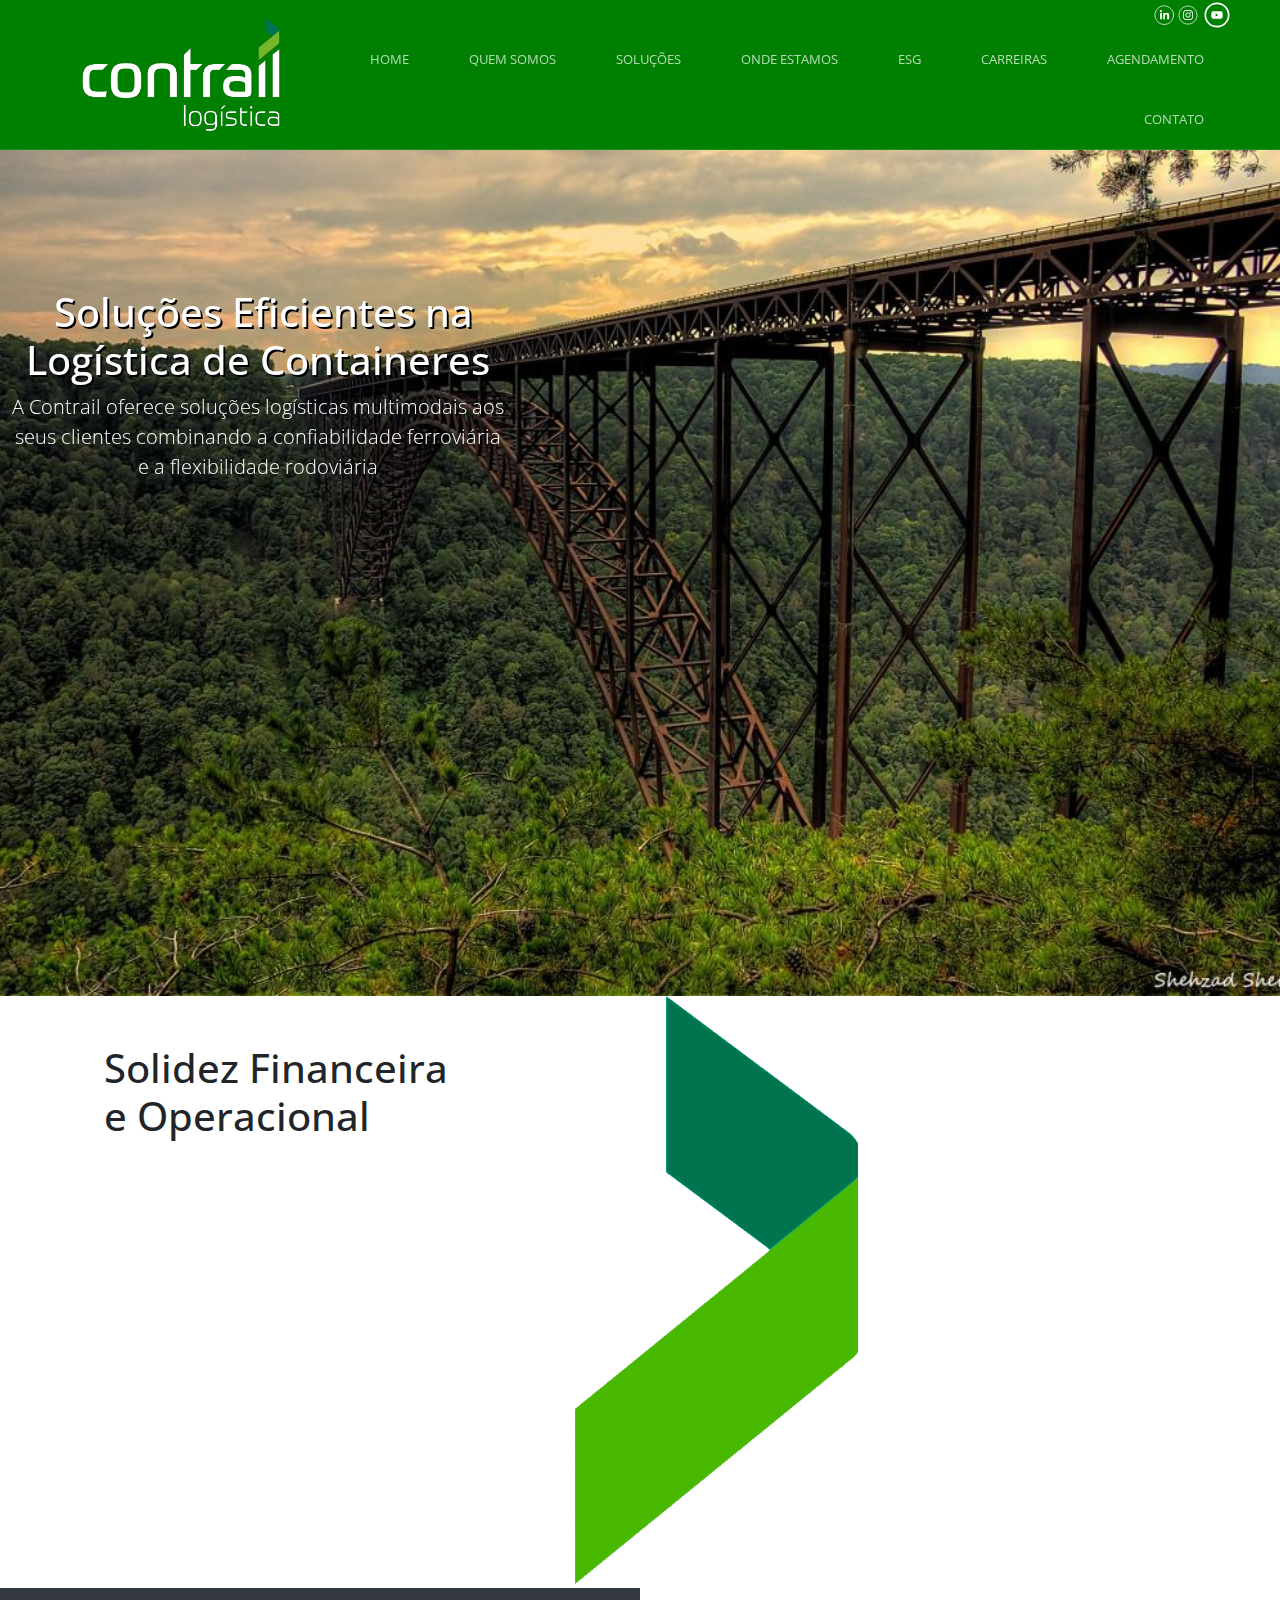
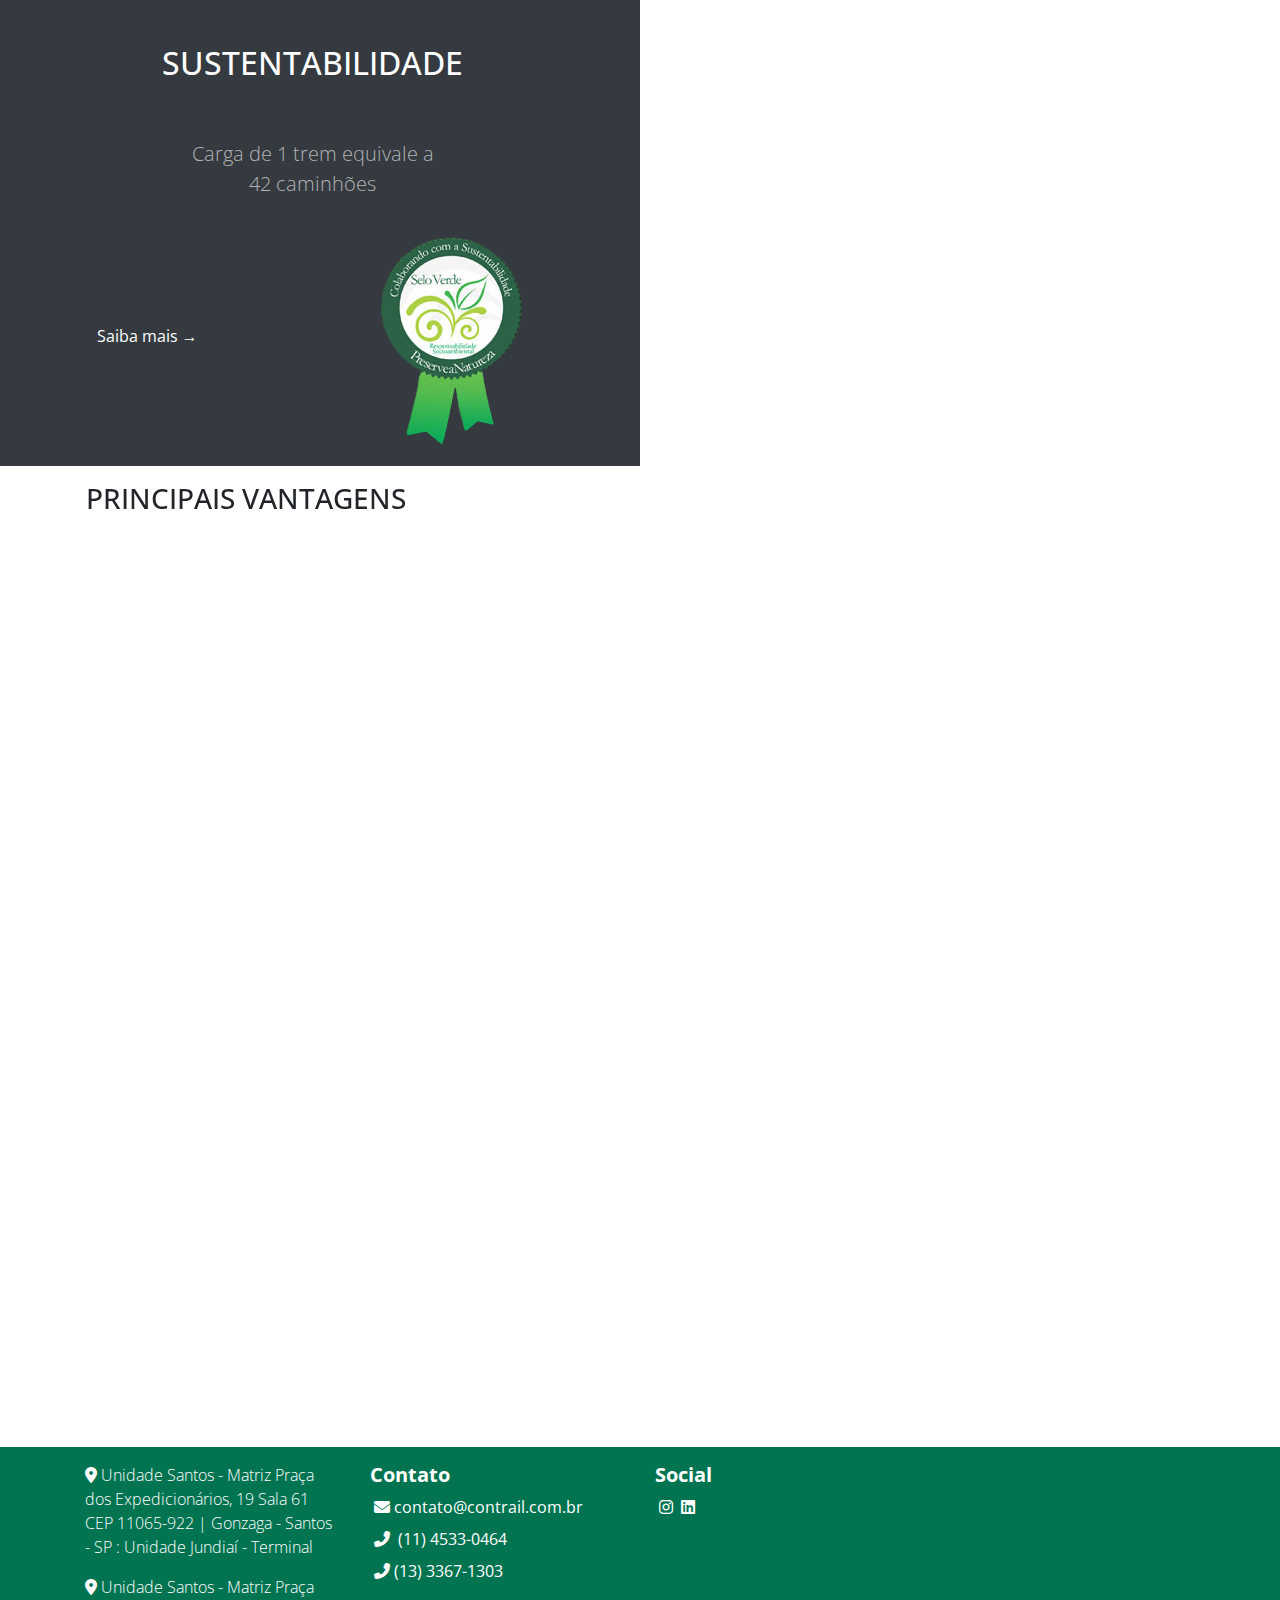
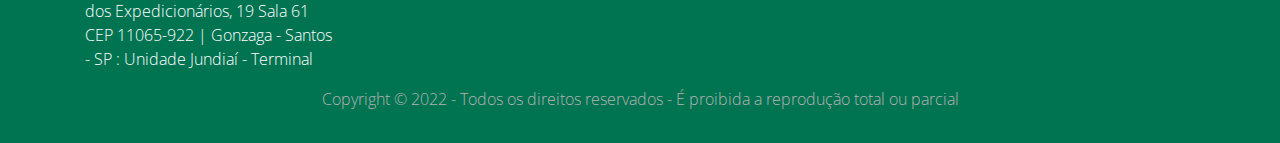
==== commit 2a1161d9: "sixth commit" ====
--- a/index.html
+++ b/index.html
@@ -1,547 +1,550 @@
 <!doctype html>
 <html lang="en">
-  <head>
-    <!-- Required meta tags -->
-    <meta charset="utf-8">
-    <meta name="viewport" content="width=device-width, initial-scale=1, shrink-to-fit=no">
-    <link href="https://unpkg.com/aos@2.3.1/dist/aos.css" rel="stylesheet">
-    <link href="https://fonts.googleapis.com/css?family=Open+Sans:300,400,700" rel="stylesheet">
-    <link rel="stylesheet" href="https://cdnjs.cloudflare.com/ajax/libs/font-awesome/6.1.2/css/all.min.css">
-    <link rel="stylesheet" href="fonts/icomoon/style.css">
-<link href='https://unpkg.com/boxicons@2.1.2/css/boxicons.min.css' rel='stylesheet'>
-    <link rel="stylesheet" href="css/owl.carousel.min.css">
-
-    <!-- Bootstrap CSS -->
-    <link rel="stylesheet" href="css/bootstrap.min.css">
-    
-    <!-- Style -->
-    <link rel="stylesheet" href="css/style.css">
-
-    <title>Website Menu #1</title>
-  </head>
-  <body>
-    <div class="site-mobile-menu site-navbar-target">
-      <div class="site-mobile-menu-header">
-        <div class="site-mobile-menu-close mt-3">
-          <span class="icon-close2 js-menu-toggle"></span>
-        </div>
+   <head>
+      <!-- Required meta tags -->
+      <meta charset="utf-8">
+      <meta name="viewport" content="width=device-width, initial-scale=1, shrink-to-fit=no">
+      <link href="https://unpkg.com/aos@2.3.1/dist/aos.css" rel="stylesheet">
+      <link href="https://fonts.googleapis.com/css?family=Open+Sans:300,400,700" rel="stylesheet">
+      <link rel="stylesheet" href="https://cdnjs.cloudflare.com/ajax/libs/font-awesome/6.1.2/css/all.min.css">
+      <link rel="stylesheet" href="fonts/icomoon/style.css">
+      <link href='https://unpkg.com/boxicons@2.1.2/css/boxicons.min.css' rel='stylesheet'>
+      <link rel="stylesheet" href="css/owl.carousel.min.css">
+      <!-- Bootstrap CSS -->
+      <link rel="stylesheet" href="css/bootstrap.min.css">
+      <!-- Style -->
+      <link rel="stylesheet" href="css/style.css">
+      <title>Website Menu #1</title>
+   </head>
+   <body>
+      <div class="site-mobile-menu site-navbar-target">
+         <div class="site-mobile-menu-header">
+            <div class="site-mobile-menu-close mt-3">
+               <span class="icon-close2 js-menu-toggle"></span>
+            </div>
+         </div>
+         <div class="site-mobile-menu-body"></div>
       </div>
-      <div class="site-mobile-menu-body"></div>
-    </div>    
-    <header class="site-navbar js-sticky-header site-navbar-target" role="banner">
-      <div class="container-lg px-5">
-        <div class="row align-items-center">
-          <div class="col-6 col-xl-2 px-5">
-            <h1 class="mb-0 site-logo">
-              <a href="index.html">
-                <img src="logo-2022-rgb.png" id="logoBranco" width="200px">
-                <img src="logo-2022.png" id="logoPreto" width="210px">
-              </a>
-            </h1>
-          </div>
-
-          <div class="col-12 col-md-10 d-none d-xl-block">
-
-            <nav class="site-navigation position-relative text-right" role="navigation">
-              <div class="p-absolute text-right">
-                <!-- LINKEDIN SVG -->
-                <svg width="20px" height="20px" version="1.1" id="Layer_1" xmlns="http://www.w3.org/2000/svg" xmlns:xlink="http://www.w3.org/1999/xlink" x="0px" y="0px"
-                   viewBox="0 0 40.9 40.4" enable-background="new 0 0 40.9 40.4" xml:space="preserve">
-                <g id="XMLID_2094_">
-                  <path id="XMLID_2101_" fill="none" stroke="#fff" stroke-width="1.5" stroke-miterlimit="10" d="M20.9,39.5L20.9,39.5
-                    c-10.5,0-19-8.5-19-19v0c0-10.5,8.5-19,19-19h0c10.5,0,19,8.5,19,19v0C39.9,31,31.4,39.5,20.9,39.5z"/>
-                  <g id="XMLID_2095_">
-                    <g id="XMLID_2097_">
-                      <rect id="XMLID_2100_" x="12.3" y="16.2" fill="#fff" width="3.9" height="12.7"/>
-                      <ellipse id="XMLID_2098_" fill="#fff" cx="14.2" cy="12.2" rx="2.3" ry="2.3"/>
-                    </g>
-                    <path id="XMLID_2096_" fill="#fff" d="M22.5,22.3c0-1.8,0.8-2.9,2.4-2.9c1.4,0,2.1,1,2.1,2.9c0,1.8,0,6.7,0,6.7H31
-                      c0,0,0-4.6,0-8.1c0-3.4-1.9-5.1-4.6-5.1c-2.7,0-3.8,2.1-3.8,2.1v-1.7h-3.8v12.7h3.8C22.5,28.9,22.5,24.2,22.5,22.3z"/>
-                  </g>
-                </g>
-                </svg>
-                <!-- INSTAGRAM SVG -->
-                <svg width="20px" height="20px" version="1.1" id="Layer_1" xmlns="http://www.w3.org/2000/svg" xmlns:xlink="http://www.w3.org/1999/xlink" x="0px" y="0px"
-                   viewBox="0 0 41.6 42.1" enable-background="new 0 0 41.6 42.1" xml:space="preserve">
-                <g id="XMLID_2023_">
-                  <path id="XMLID_2079_" fill="none" stroke="#fff" stroke-width="1.5" stroke-miterlimit="10" d="M20.8,40.2L20.8,40.2
-                    c-10.5,0-19-8.5-19-19v0c0-10.5,8.5-19,19-19l0,0c10.5,0,19,8.5,19,19v0C39.8,31.7,31.3,40.2,20.8,40.2z"/>
-                  <g id="XMLID_2024_">
-                    <path id="XMLID_2076_" fill="#fff" d="M20.8,12.6c2.8,0,3.1,0,4.2,0.1c1,0,1.6,0.2,1.9,0.4c0.5,0.2,0.8,0.4,1.2,0.8
-                      c0.4,0.4,0.6,0.7,0.8,1.2c0.1,0.4,0.3,0.9,0.4,1.9c0,1.1,0.1,1.4,0.1,4.2s0,3.1-0.1,4.2c0,1-0.2,1.6-0.4,1.9
-                      c-0.2,0.5-0.4,0.8-0.8,1.2c-0.4,0.4-0.7,0.6-1.2,0.8c-0.4,0.1-0.9,0.3-1.9,0.4c-1.1,0.1-1.4,0.1-4.2,0.1s-3.1,0-4.2-0.1
-                      c-1,0-1.6-0.2-1.9-0.4c-0.5-0.2-0.8-0.4-1.2-0.8c-0.4-0.4-0.6-0.7-0.8-1.2c-0.1-0.4-0.3-0.9-0.4-1.9c-0.1-1.1-0.1-1.4-0.1-4.2
-                      s0-3.1,0.1-4.2c0-1,0.2-1.6,0.4-1.9c0.2-0.5,0.4-0.8,0.8-1.2c0.4-0.4,0.7-0.6,1.2-0.8c0.4-0.1,0.9-0.3,1.9-0.4
-                      C17.7,12.6,18,12.6,20.8,12.6 M20.8,10.7c-2.8,0-3.2,0-4.3,0.1c-1.1,0.1-1.9,0.2-2.5,0.5c-0.7,0.3-1.3,0.6-1.8,1.2
-                      c-0.6,0.6-0.9,1.2-1.2,1.8c-0.3,0.7-0.4,1.4-0.5,2.5c-0.1,1.1-0.1,1.5-0.1,4.3c0,2.8,0,3.2,0.1,4.3c0.1,1.1,0.2,1.9,0.5,2.5
-                      c0.3,0.7,0.6,1.3,1.2,1.8c0.6,0.6,1.2,0.9,1.8,1.2c0.7,0.3,1.4,0.4,2.5,0.5c1.1,0.1,1.5,0.1,4.3,0.1c2.8,0,3.2,0,4.3-0.1
-                      c1.1-0.1,1.9-0.2,2.5-0.5c0.7-0.3,1.3-0.6,1.8-1.2c0.6-0.6,0.9-1.2,1.2-1.8c0.3-0.7,0.4-1.4,0.5-2.5c0.1-1.1,0.1-1.5,0.1-4.3
-                      c0-2.8,0-3.2-0.1-4.3c-0.1-1.1-0.2-1.9-0.5-2.5c-0.3-0.7-0.6-1.3-1.2-1.8c-0.6-0.6-1.2-0.9-1.8-1.2c-0.7-0.3-1.4-0.4-2.5-0.5
-                      C24,10.7,23.6,10.7,20.8,10.7"/>
-                    <path id="XMLID_2073_" fill="#fff" d="M20.8,15.8c-3,0-5.4,2.4-5.4,5.4c0,3,2.4,5.4,5.4,5.4c3,0,5.4-2.4,5.4-5.4
-                      C26.1,18.2,23.7,15.8,20.8,15.8 M20.8,24.6c-1.9,0-3.5-1.6-3.5-3.5c0-1.9,1.6-3.5,3.5-3.5s3.5,1.6,3.5,3.5
-                      C24.3,23.1,22.7,24.6,20.8,24.6"/>
-                    <path id="XMLID_2025_" fill="#fff" d="M27.6,15.6c0,0.7-0.6,1.3-1.3,1.3c-0.7,0-1.3-0.6-1.3-1.3c0-0.7,0.6-1.3,1.3-1.3
-                      C27,14.3,27.6,14.9,27.6,15.6"/>
-                  </g>
-                </g>
-                </svg>
-                <!-- YOUTUBE SVG -->
-                <svg class="text-white" width="30px" height="30px" version="1.1" id="Layer_1" xmlns="http://www.w3.org/2000/svg" xmlns:xlink="http://www.w3.org/1999/xlink" x="0px" y="0px"
-                   width="100px" height="100px" viewBox="0 0 100 100" enable-background="new 0 0 100 100" xml:space="preserve">
-                <g>
-                  <path fill="#fff" d="M-292.45,36.624c-1.409,0.833-2.966,1.44-4.625,1.768c-1.329-1.414-3.224-2.3-5.314-2.3
-                    c-4.022,0-7.281,3.259-7.281,7.281c0,0.57,0.063,1.127,0.187,1.657c-6.05-0.301-11.415-3.2-15.008-7.606
-                    c-0.628,1.076-0.986,2.328-0.986,3.662c0,2.524,1.285,4.754,3.241,6.06c-1.195-0.037-2.316-0.366-3.298-0.912
-                    c-0.002,0.03-0.002,0.063-0.002,0.094c0,3.526,2.508,6.471,5.843,7.138c-0.614,0.168-1.255,0.258-1.92,0.258
-                    c-0.468,0-0.924-0.047-1.368-0.131c0.927,2.891,3.613,4.997,6.8,5.055c-2.491,1.954-5.63,3.118-9.044,3.118
-                    c-0.587,0-1.166-0.033-1.736-0.103c3.222,2.065,7.051,3.272,11.163,3.272c13.394,0,20.717-11.096,20.717-20.717
-                    c0-0.315-0.008-0.63-0.021-0.943c1.422-1.026,2.656-2.308,3.632-3.768c-1.306,0.578-2.709,0.968-4.182,1.144
-                    C-294.149,39.752-292.994,38.322-292.45,36.624z"/>
-                  <path fill="#fff" d="M-310,8.225c-23.035,0-41.776,18.739-41.776,41.774S-333.035,91.775-310,91.775
-                    s41.776-18.741,41.776-41.776S-286.965,8.225-310,8.225z M-310,86.035c-19.87,0-36.036-16.166-36.036-36.036
-                    S-329.87,13.964-310,13.964s36.036,16.165,36.036,36.035S-290.13,86.035-310,86.035z"/>
-                </g>
-                <g>
-                  <path fill="#fff" d="M-421.81,43.641l-0.432,5.749h-5.605v19.257h-7.377V49.39h-3.735v-5.749h3.735V39.33v-1.245
-                    c0,0-0.264-6.364,7.377-6.708c3.713-0.166,6.806,0.671,6.806,0.671l-0.785,5.652c0,0-6.021-1.866-6.021,1.771v4.169H-421.81z"/>
-                  <path fill="#fff" d="M-430.001,91.775c-23.033,0-41.774-18.741-41.774-41.776s18.741-41.774,41.774-41.774
-                    c23.035,0,41.776,18.739,41.776,41.774S-406.966,91.775-430.001,91.775z M-430.001,13.964c-19.87,0-36.035,16.165-36.035,36.035
-                    s16.165,36.036,36.035,36.036c19.872,0,36.036-16.166,36.036-36.036S-410.129,13.964-430.001,13.964z"/>
-                </g>
-                <g>
-                  <path fill="#fff" d="M-197.374,47.231v5.754h8.038c-0.618,3.468-3.623,5.99-8.038,5.99c-4.868,0-8.823-4.118-8.823-8.988
-                    c0-4.865,3.955-8.978,8.823-8.978c2.193,0,4.157,0.757,5.704,2.23v0.012l4.16-4.159c-2.557-2.379-5.883-3.842-9.864-3.842
-                    c-8.149,0-14.749,6.6-14.749,14.744c0,8.152,6.6,14.754,14.749,14.754c8.519,0,14.158-5.994,14.158-14.419
-                    c0-1.08-0.102-2.113-0.284-3.099H-197.374z"/>
-                  <polygon fill="#fff" points="-172.485,43.547 -176.172,43.547 -176.172,48.156 -180.783,48.156 -180.783,51.842 
-                    -176.172,51.842 -176.172,56.453 -172.485,56.453 -172.485,51.842 -167.876,51.842 -167.876,48.156 -172.485,48.156   "/>
-                  <path fill="#fff" d="M-189.999,8.225c-23.035,0-41.776,18.739-41.776,41.774s18.741,41.776,41.776,41.776
-                    s41.774-18.741,41.774-41.776S-166.964,8.225-189.999,8.225z M-189.999,86.035c-19.87,0-36.036-16.166-36.036-36.036
-                    s16.166-36.035,36.036-36.035s36.034,16.165,36.034,36.035S-170.129,86.035-189.999,86.035z"/>
-                </g>
-                <linearGradient id="SVGID_1_" gradientUnits="userSpaceOnUse" x1="-99.5264" y1="79.5264" x2="-40.474" y2="20.474">
-                  <stop  offset="0" style="stop-color:#fff"/>
-                  <stop  offset="0.4002" style="stop-color:#fff"/>
-                  <stop  offset="1" style="stop-color:#fff"/>
-                </linearGradient>
-                <path fill="#fff" d="M-51.857,37.455c-0.488-1.257-1.145-2.326-2.207-3.391c-1.066-1.063-2.133-1.72-3.393-2.209
-                  c-1.219-0.471-2.611-0.796-4.648-0.888c-2.041-0.095-2.695-0.115-7.895-0.115s-5.855,0.021-7.896,0.115
-                  c-2.037,0.092-3.428,0.417-4.646,0.888c-1.262,0.489-2.328,1.146-3.395,2.209c-1.063,1.064-1.717,2.134-2.205,3.391
-                  c-0.473,1.219-0.799,2.612-0.891,4.649c-0.094,2.042-0.117,2.694-0.117,7.895s0.023,5.853,0.117,7.895
-                  c0.092,2.04,0.418,3.431,0.891,4.648c0.488,1.26,1.143,2.329,2.205,3.392c1.066,1.065,2.133,1.721,3.395,2.211
-                  c1.219,0.471,2.609,0.796,4.646,0.89c2.041,0.091,2.697,0.115,7.896,0.115s5.854-0.024,7.895-0.115
-                  c2.037-0.094,3.43-0.419,4.648-0.89c1.26-0.49,2.326-1.146,3.393-2.211c1.063-1.063,1.719-2.132,2.207-3.392
-                  c0.477-1.218,0.795-2.608,0.889-4.648c0.096-2.042,0.117-2.694,0.117-7.895s-0.021-5.853-0.117-7.895
-                  C-51.063,40.067-51.381,38.674-51.857,37.455z M-54.412,57.738c-0.086,1.865-0.398,2.88-0.662,3.556
-                  c-0.346,0.894-0.76,1.53-1.432,2.199c-0.672,0.671-1.307,1.086-2.201,1.436c-0.678,0.262-1.688,0.571-3.555,0.657
-                  c-2.02,0.094-2.625,0.112-7.738,0.112c-5.115,0-5.721-0.019-7.738-0.112c-1.869-0.086-2.879-0.396-3.557-0.657
-                  c-0.893-0.35-1.529-0.765-2.199-1.436c-0.67-0.669-1.086-1.306-1.434-2.199c-0.26-0.676-0.572-1.69-0.66-3.556
-                  c-0.092-2.021-0.109-2.625-0.109-7.739c0-5.112,0.018-5.718,0.109-7.735c0.088-1.867,0.4-2.882,0.66-3.557
-                  c0.348-0.893,0.762-1.533,1.434-2.201c0.67-0.67,1.307-1.087,2.199-1.433c0.678-0.264,1.688-0.575,3.557-0.66
-                  c2.02-0.091,2.623-0.111,7.738-0.111c5.113,0,5.719,0.021,7.738,0.111c1.867,0.085,2.877,0.396,3.555,0.66
-                  c0.895,0.346,1.529,0.763,2.201,1.433c0.672,0.668,1.086,1.309,1.432,2.201c0.264,0.675,0.576,1.689,0.662,3.557
-                  c0.09,2.018,0.109,2.623,0.109,7.735C-54.303,55.113-54.322,55.717-54.412,57.738z M-70,40.169c-5.434,0-9.834,4.398-9.834,9.83
-                  s4.4,9.834,9.834,9.834c5.432,0,9.832-4.402,9.832-9.834S-64.568,40.169-70,40.169z M-70,56.384c-3.527,0-6.383-2.859-6.383-6.385
-                  c0-3.524,2.855-6.383,6.383-6.383c3.525,0,6.381,2.858,6.381,6.383C-63.619,53.524-66.475,56.384-70,56.384z M-57.48,39.78
-                  c0,1.267-1.029,2.298-2.299,2.298s-2.297-1.031-2.297-2.298c0-1.271,1.027-2.301,2.297-2.301S-57.48,38.51-57.48,39.78z
-                   M-70.002,8.225c-23.035,0-41.773,18.739-41.773,41.774s18.738,41.776,41.773,41.776c23.037,0,41.777-18.741,41.777-41.776
-                  S-46.965,8.225-70.002,8.225z M-70.002,86.035c-19.869,0-36.033-16.166-36.033-36.036s16.164-36.035,36.033-36.035
-                  c19.871,0,36.037,16.165,36.037,36.035S-50.131,86.035-70.002,86.035z"/>
-                <g>
-                  <path fill="#fff" d="M-179.221,154.703c-2.369-2.229-5.414-3.267-7.566-3.527c-2.057-0.247-5.549-0.408-9.277,1.167
-                    c-4.008,1.695-5.9,4.466-6.816,5.885c-0.918,1.418-1.904,4.221-1.82,6.573c0.084,2.339,0.439,3.726,1.318,5.309
-                    c1.061,1.9,2.629,2.601,2.943,2.769c0.318,0.167,0.662,0.219,0.93,0.06c0.332-0.201,0.365-0.561,0.416-0.678
-                    s0.361-1.39,0.451-1.775c0.107-0.469-0.021-0.61-0.75-1.553c-0.91-1.177-1.303-3.396-0.9-5.665
-                    c0.225-1.285,0.811-2.694,1.582-3.889c0.592-0.913,1.307-1.69,1.971-2.236c1.535-1.26,4.43-2.678,8.002-2.377
-                    c3.57,0.301,5.516,1.761,6.832,3.629c1.318,1.87,1.602,4.989,0.918,8.576c-0.684,3.588-2.152,5.407-3.119,6.308
-                    c-0.969,0.901-1.889,1.436-3.656,1.421c-1.973-0.021-3.104-1.638-3.27-2.837c-0.098-0.702-0.018-1.251,0.816-4.039
-                    c0.969-3.232,1.336-4.288,1.053-5.957c-0.322-1.891-2-2.603-3.42-2.32c-1.502,0.301-3.121,1.786-3.506,4.307
-                    c-0.41,2.69,0.6,4.736,0.6,4.736s-1.617,6.859-1.717,7.293s-1.318,5.074-1.471,6.876c-0.148,1.804,0.193,5.294,0.26,5.794
-                    c0.02,0.141,0.051,0.236,0.09,0.298c0.055,0.091,0.191,0.187,0.361,0.095c0.121-0.064,0.273-0.312,0.389-0.459
-                    c0.15-0.2,0.826-1.102,1.488-2.146c0.49-0.776,0.963-1.648,1.268-2.287c0.717-1.503,1.02-2.771,1.02-2.771l1.426-5.514
-                    c0.936,1.635,3.152,2.595,4.947,2.67c1.957,0.082,4.279-0.335,6.502-1.922c2.217-1.582,3.621-4.078,4.197-5.48
-                    c0.504-1.229,0.994-2.755,1.223-4.389c0.186-1.293,0.242-2.374,0.201-3.763C-175.391,159.821-176.914,156.874-179.221,154.703z"/>
-                  <path fill="#fff" d="M-190,128.225c-23.035,0-41.775,18.739-41.775,41.774s18.74,41.776,41.775,41.776
-                    s41.775-18.741,41.775-41.776S-166.965,128.225-190,128.225z M-190,206.035c-19.869,0-36.035-16.166-36.035-36.036
-                    s16.166-36.035,36.035-36.035c19.871,0,36.035,16.165,36.035,36.035S-170.129,206.035-190,206.035z"/>
-                </g>
-                <g>
-                  <path fill="#fff" d="M-430.001,128.225c-23.035,0-41.774,18.74-41.774,41.774c0,23.035,18.739,41.776,41.774,41.776
-                    s41.776-18.741,41.776-41.776C-388.225,146.965-406.966,128.225-430.001,128.225z M-430.001,206.035
-                    c-19.87,0-36.034-16.166-36.034-36.036s16.164-36.035,36.034-36.035s36.036,16.165,36.036,36.035S-410.131,206.035-430.001,206.035
-                    z"/>
-                  <path fill="#fff" d="M-442.802,156.397c-6.699,6.699-7.419,17.105-2.174,24.608l-2.3,7.074l7.072-2.302
-                    c7.504,5.245,17.91,4.524,24.608-2.173c7.512-7.514,7.512-19.694,0-27.208C-423.107,148.887-435.289,148.887-442.802,156.397z
-                     M-417.839,176.74c-0.176,1.223-0.329,1.398-1.308,2.258c-1.047,0.914-2.42,1.271-3.42,1.383c-0.997,0.11-2.218-0.045-4.525-0.934
-                    c-2.31-0.887-5.015-2.529-7.5-4.859c-2.487-2.33-5.55-7.101-5.638-9.32s0.858-3.75,1.591-4.726
-                    c0.732-0.978,1.502-0.938,2.832-0.927c0.808,0.009,0.985,0.298,1.153,0.658c0.434,0.934,1.665,3.727,1.776,4.004
-                    c0.131,0.332,0.363,0.688,0.03,1.465c-0.334,0.775-1.563,2.012-1.563,2.012c-0.242,0.296-0.235,0.614,0.186,1.191
-                    c0.422,0.576,1.629,2.309,3.484,3.912c1.36,1.176,3.887,2.387,4.29,2.53c0.518,0.185,0.711-0.097,0.711-0.097
-                    s1.496-1.787,1.939-2.338c0.479-0.598,0.951-0.34,0.951-0.34l4.521,2.174c0.266,0.122,0.393,0.215,0.495,0.334
-                    c0.147,0.17,0.135,0.51,0.135,0.51L-417.839,176.74z"/>
-                </g>
-                <g>
-                  <path fill="#fff" d="M63.377,37.846c-8.65-0.678-18.104-0.678-26.75,0c-2.705,0.33-4.744,2.15-5.266,4.828
-                    c-0.613,4.678-0.613,9.975-0.002,14.652c0.523,2.678,2.563,4.497,5.268,4.828c8.646,0.679,18.1,0.678,26.75,0
-                    c2.701-0.333,4.738-2.147,5.264-4.828c0.609-4.68,0.609-9.973,0-14.652C68.115,39.994,66.078,38.18,63.377,37.846z M45.416,55.151
-                    V44.85L54.584,50L45.416,55.151z"/>
-                  <path fill="#fff" d="M50,8.225c-23.035,0-41.775,18.74-41.775,41.774c0,23.035,18.74,41.776,41.775,41.776
-                    s41.775-18.741,41.775-41.776C91.775,26.965,73.035,8.225,50,8.225z M50,86.035c-19.871,0-36.035-16.166-36.035-36.036
-                    S30.129,13.965,50,13.965c19.869,0,36.035,16.164,36.035,36.034S69.869,86.035,50,86.035z"/>
-                </g>
-                <g>
-                  <path fill="#fff" d="M-310.001,128.225c-23.035,0-41.774,18.74-41.774,41.774c0,23.035,18.739,41.777,41.774,41.777
-                    c23.035,0,41.777-18.742,41.777-41.777C-268.224,146.965-286.966,128.225-310.001,128.225z M-310.001,206.036
-                    c-19.87,0-36.034-16.166-36.034-36.037c0-19.87,16.164-36.034,36.034-36.034c19.871,0,36.037,16.164,36.037,36.034
-                    C-273.964,189.87-290.13,206.036-310.001,206.036z"/>
-                  <rect x="-325.405" y="163.853" fill="#1276BA" width="6.749" height="21.711"/>
-                  <path fill="#1276BA" d="M-321.987,154.438c-2.179,0-3.596,1.466-3.596,3.374c0,1.866,1.376,3.375,3.508,3.375
-                    c2.263,0,3.64-1.509,3.64-3.375C-318.48,155.903-319.813,154.438-321.987,154.438z"/>
-                  <path fill="#1276BA" d="M-302.19,163.362c-3.636,0-5.812,2.087-6.702,3.505h-0.135l-0.311-3.015h-5.857
-                    c0.086,1.951,0.176,4.218,0.176,6.926v14.785h6.749v-12.521c0-0.621,0.043-1.243,0.223-1.688c0.487-1.242,1.597-2.53,3.462-2.53
-                    c2.442,0,3.421,1.91,3.421,4.708v12.031h6.748v-12.83C-294.417,166.338-297.745,163.362-302.19,163.362z"/>
-                </g>
-                <g>
-                  <path fill-rule="evenodd" clip-rule="evenodd" fill="#E54D8C" d="M50,128.225c-23.035,0-41.775,18.74-41.775,41.774
-                    c0,23.035,18.74,41.776,41.775,41.776s41.775-18.741,41.775-41.776C91.775,146.965,73.035,128.225,50,128.225z M50,206.035
-                    c-19.871,0-36.035-16.166-36.035-36.036S30.129,133.965,50,133.965c19.869,0,36.035,16.164,36.035,36.034
-                    S69.869,206.035,50,206.035z"/>
-                  <path fill-rule="evenodd" clip-rule="evenodd" fill="#E54D8C" d="M57.383,172.345c2.648,7.27,3.725,13.188,3.932,14.419
-                    c4.543-3.067,7.777-7.928,8.68-13.554C69.303,172.991,63.727,171.33,57.383,172.345z"/>
-                  <path fill-rule="evenodd" clip-rule="evenodd" fill="#E54D8C" d="M53.457,173.324c-11.422,3.975-15.521,11.886-15.885,12.629
-                    c3.432,2.674,7.748,4.27,12.43,4.27c2.805,0,5.479-0.572,7.91-1.606c-0.303-1.775-1.479-7.958-4.32-15.336
-                    C53.547,173.294,53.502,173.309,53.457,173.324z"/>
-                  <path fill-rule="evenodd" clip-rule="evenodd" fill="#E54D8C" d="M51.418,170.176c0.264-0.084,0.529-0.164,0.797-0.239
-                    c-0.508-1.149-1.063-2.3-1.643-3.433c-10.111,3.022-19.926,2.896-20.811,2.877c-0.006,0.206-0.012,0.412-0.012,0.619
-                    c0,5.193,1.973,9.937,5.205,13.521C35.416,182.738,40.973,173.549,51.418,170.176z"/>
-                  <path fill-rule="evenodd" clip-rule="evenodd" fill="#E54D8C" d="M48.9,163.394c-3.355-5.956-6.975-10.964-7.508-11.696
-                    c-5.668,2.67-9.9,7.886-11.213,14.16C31.084,165.869,39.428,165.906,48.9,163.394z"/>
-                  <path fill-rule="evenodd" clip-rule="evenodd" fill="#E54D8C" d="M63.424,154.872c-3.576-3.168-8.277-5.095-13.422-5.095
-                    c-1.635,0-3.225,0.195-4.746,0.563c0.561,0.748,4.236,5.749,7.555,11.838C60.014,159.482,63.063,155.391,63.424,154.872z"/>
-                  <path fill-rule="evenodd" clip-rule="evenodd" fill="#E54D8C" d="M54.369,165.185c0.471,0.964,0.922,1.943,1.342,2.929
-                    c0.15,0.351,0.295,0.698,0.438,1.045c6.738-0.847,13.434,0.51,14.1,0.65c-0.045-4.773-1.752-9.156-4.572-12.598
-                    C65.248,157.787,61.855,162.131,54.369,165.185z"/>
-                </g>
-                <g>
-                  <path fill="#37475D" d="M-70,128.225c-23.035,0-41.775,18.741-41.775,41.774c0,23.035,18.74,41.776,41.775,41.776
-                    s41.775-18.741,41.775-41.776C-28.225,146.966-46.965,128.225-70,128.225z M-70,206.035c-19.871,0-36.035-16.164-36.035-36.036
-                    c0-19.87,16.164-36.034,36.035-36.034c19.869,0,36.035,16.164,36.035,36.034C-33.965,189.871-50.131,206.035-70,206.035z"/>
-                  <path fill="#37475D" d="M-61.416,179.734c-0.105-0.303-0.258-0.469-0.494-0.527c-0.252-0.063-0.533,0.021-0.854,0.149
-                    c-0.43,0.174-1.291,0.44-2.166,0.462c-0.91,0-2.387-0.619-2.387-2.857v-8.914h5.584c0.369,0,0.668-0.299,0.668-0.667v-5.472
-                    c0-0.37-0.299-0.667-0.668-0.667h-5.557v-7.709c0-0.37-0.301-0.669-0.67-0.669h-4.748c-0.637,0-1.023,0.356-1.074,1.093
-                    c-0.193,2.754-1.494,6.375-5.646,7.839c-0.451,0.16-0.754,0.586-0.754,1.068v4.552c0,0.368,0.299,0.669,0.668,0.669h3.184v9.64
-                    c0,3.47,1.758,9.413,9.842,9.413h0.266c2.404-0.039,5.094-0.88,6.254-2.119c0.246-0.263,0.145-0.637,0.023-0.98L-61.416,179.734z"
-                    />
-                </g>
-                </svg>
-
-              </div>
-              <ul class="site-menu main-menu js-clone-nav mr-auto d-none d-lg-block">
-                <li class="mx-2" ><a href="#" class="nav-link">HOME</a></li>
-                <li class="mx-2"><a href="quemsomos.html" class="nav-link">QUEM SOMOS</a></li>
-                
-                
-                <li class="mx-2"><a href="solucoes.html" class="nav-link">SOLUÇÕES</a></li>
-                <li class="mx-2"><a href="ondeestamos.html" class="nav-link">ONDE ESTAMOS</a></li>
-                <li class="mx-2"><a href="esg.html" class="nav-link">ESG</a></li>
-                <li class="mx-2"><a href="carreiras.html" class="nav-link">CARREIRAS</a></li>
-                <li class="mx-2"><a href="http://ctl-wms.sistemasloginfo.com.br/?redirect=%2Fprogramacoes" target="_blank" class="nav-link">AGENDAMENTO</a></li>
-                <li class="mx-2"><a href="index.html#faleConosco">CONTATO</a></li>
-                
-               <!--  <li><a href="#contact-section" class="nav-link">AGENDAMENTO</a></li> -->
-                <!-- <li><a href="#contact-section" class="nav-link">CONTATO</a></li>
-                <li class="social"><a href="#contact-section" class="nav-link"><span class="icon-facebook"></span></a></li>
-                <li class="social"><a href="#contact-section" class="nav-link"><span class="icon-twitter"></span></a></li>
-                <li class="social"><a href="#contact-section" class="nav-link"><span class="icon-linkedin"></span></a></li> -->
-              </ul>
-            </nav>
-          </div>
-
-
-          <div class="col-6 d-inline-block d-xl-none ml-md-0 py-3" style="position: relative; top: 3px;"><a href="#" class="site-menu-toggle js-menu-toggle float-right"><span class="icon-menu h3"></span></a></div>
-        </div>
-      </div>      
-    </header>
-    <br><br>
-    <div class="hero">
-      <div class="mt-5 pt-5 ml-2 text-center" data-aos="fade-right" style="max-width:500px">
-        <br><br>
-        <h1 style="text-shadow: 2px 2px black;" class="mt-5 text-white pt-5">&nbsp;Soluções Eficientes na<br> Logística de Containeres</h1>
-        <p class="text-white" style="font-size:20px;">A Contrail oferece soluções logísticas multimodais aos<br>seus clientes combinando a confiabilidade ferroviária<br> e a flexibilidade rodoviária</p>
+      <header class="site-navbar js-sticky-header site-navbar-target" role="banner">
+         <div class="container-lg px-5">
+            <div class="row align-items-center">
+               <div class="col-6 col-xl-2 px-5">
+                  <h1 class="mb-0 site-logo">
+                     <a href="index.html">
+                     <img src="logo-2022-rgb.png" class="" id="logoBranco" width="200px">
+                     <img src="logo-2022.png" id="logoPreto" width="210px">
+                     </a>
+                  </h1>
+               </div>
+               <div class="col-12 col-md-10 d-none d-xl-block">
+                  <nav class="site-navigation position-relative text-right" role="navigation">
+                     <div class="p-absolute text-right">
+                        <!-- LINKEDIN SVG -->
+                        <svg width="20px" height="20px" version="1.1" id="Layer_1" xmlns="http://www.w3.org/2000/svg" xmlns:xlink="http://www.w3.org/1999/xlink" x="0px" y="0px"
+                           viewBox="0 0 40.9 40.4" enable-background="new 0 0 40.9 40.4" xml:space="preserve">
+                           <g id="XMLID_2094_">
+                              <path id="XMLID_2101_" fill="none" stroke="#fff" stroke-width="1.5" stroke-miterlimit="10" d="M20.9,39.5L20.9,39.5
+                                 c-10.5,0-19-8.5-19-19v0c0-10.5,8.5-19,19-19h0c10.5,0,19,8.5,19,19v0C39.9,31,31.4,39.5,20.9,39.5z"/>
+                              <g id="XMLID_2095_">
+                                 <g id="XMLID_2097_">
+                                    <rect id="XMLID_2100_" x="12.3" y="16.2" fill="#fff" width="3.9" height="12.7"/>
+                                    <ellipse id="XMLID_2098_" fill="#fff" cx="14.2" cy="12.2" rx="2.3" ry="2.3"/>
+                                 </g>
+                                 <path id="XMLID_2096_" fill="#fff" d="M22.5,22.3c0-1.8,0.8-2.9,2.4-2.9c1.4,0,2.1,1,2.1,2.9c0,1.8,0,6.7,0,6.7H31
+                                    c0,0,0-4.6,0-8.1c0-3.4-1.9-5.1-4.6-5.1c-2.7,0-3.8,2.1-3.8,2.1v-1.7h-3.8v12.7h3.8C22.5,28.9,22.5,24.2,22.5,22.3z"/>
+                              </g>
+                           </g>
+                        </svg>
+                        <!-- INSTAGRAM SVG -->
+                        <svg width="20px" height="20px" version="1.1" id="Layer_1" xmlns="http://www.w3.org/2000/svg" xmlns:xlink="http://www.w3.org/1999/xlink" x="0px" y="0px"
+                           viewBox="0 0 41.6 42.1" enable-background="new 0 0 41.6 42.1" xml:space="preserve">
+                           <g id="XMLID_2023_">
+                              <path id="XMLID_2079_" fill="none" stroke="#fff" stroke-width="1.5" stroke-miterlimit="10" d="M20.8,40.2L20.8,40.2
+                                 c-10.5,0-19-8.5-19-19v0c0-10.5,8.5-19,19-19l0,0c10.5,0,19,8.5,19,19v0C39.8,31.7,31.3,40.2,20.8,40.2z"/>
+                              <g id="XMLID_2024_">
+                                 <path id="XMLID_2076_" fill="#fff" d="M20.8,12.6c2.8,0,3.1,0,4.2,0.1c1,0,1.6,0.2,1.9,0.4c0.5,0.2,0.8,0.4,1.2,0.8
+                                    c0.4,0.4,0.6,0.7,0.8,1.2c0.1,0.4,0.3,0.9,0.4,1.9c0,1.1,0.1,1.4,0.1,4.2s0,3.1-0.1,4.2c0,1-0.2,1.6-0.4,1.9
+                                    c-0.2,0.5-0.4,0.8-0.8,1.2c-0.4,0.4-0.7,0.6-1.2,0.8c-0.4,0.1-0.9,0.3-1.9,0.4c-1.1,0.1-1.4,0.1-4.2,0.1s-3.1,0-4.2-0.1
+                                    c-1,0-1.6-0.2-1.9-0.4c-0.5-0.2-0.8-0.4-1.2-0.8c-0.4-0.4-0.6-0.7-0.8-1.2c-0.1-0.4-0.3-0.9-0.4-1.9c-0.1-1.1-0.1-1.4-0.1-4.2
+                                    s0-3.1,0.1-4.2c0-1,0.2-1.6,0.4-1.9c0.2-0.5,0.4-0.8,0.8-1.2c0.4-0.4,0.7-0.6,1.2-0.8c0.4-0.1,0.9-0.3,1.9-0.4
+                                    C17.7,12.6,18,12.6,20.8,12.6 M20.8,10.7c-2.8,0-3.2,0-4.3,0.1c-1.1,0.1-1.9,0.2-2.5,0.5c-0.7,0.3-1.3,0.6-1.8,1.2
+                                    c-0.6,0.6-0.9,1.2-1.2,1.8c-0.3,0.7-0.4,1.4-0.5,2.5c-0.1,1.1-0.1,1.5-0.1,4.3c0,2.8,0,3.2,0.1,4.3c0.1,1.1,0.2,1.9,0.5,2.5
+                                    c0.3,0.7,0.6,1.3,1.2,1.8c0.6,0.6,1.2,0.9,1.8,1.2c0.7,0.3,1.4,0.4,2.5,0.5c1.1,0.1,1.5,0.1,4.3,0.1c2.8,0,3.2,0,4.3-0.1
+                                    c1.1-0.1,1.9-0.2,2.5-0.5c0.7-0.3,1.3-0.6,1.8-1.2c0.6-0.6,0.9-1.2,1.2-1.8c0.3-0.7,0.4-1.4,0.5-2.5c0.1-1.1,0.1-1.5,0.1-4.3
+                                    c0-2.8,0-3.2-0.1-4.3c-0.1-1.1-0.2-1.9-0.5-2.5c-0.3-0.7-0.6-1.3-1.2-1.8c-0.6-0.6-1.2-0.9-1.8-1.2c-0.7-0.3-1.4-0.4-2.5-0.5
+                                    C24,10.7,23.6,10.7,20.8,10.7"/>
+                                 <path id="XMLID_2073_" fill="#fff" d="M20.8,15.8c-3,0-5.4,2.4-5.4,5.4c0,3,2.4,5.4,5.4,5.4c3,0,5.4-2.4,5.4-5.4
+                                    C26.1,18.2,23.7,15.8,20.8,15.8 M20.8,24.6c-1.9,0-3.5-1.6-3.5-3.5c0-1.9,1.6-3.5,3.5-3.5s3.5,1.6,3.5,3.5
+                                    C24.3,23.1,22.7,24.6,20.8,24.6"/>
+                                 <path id="XMLID_2025_" fill="#fff" d="M27.6,15.6c0,0.7-0.6,1.3-1.3,1.3c-0.7,0-1.3-0.6-1.3-1.3c0-0.7,0.6-1.3,1.3-1.3
+                                    C27,14.3,27.6,14.9,27.6,15.6"/>
+                              </g>
+                           </g>
+                        </svg>
+                        <!-- YOUTUBE SVG -->
+                        <svg class="text-white" width="30px" height="30px" version="1.1" id="Layer_1" xmlns="http://www.w3.org/2000/svg" xmlns:xlink="http://www.w3.org/1999/xlink" x="0px" y="0px"
+                           width="100px" height="100px" viewBox="0 0 100 100" enable-background="new 0 0 100 100" xml:space="preserve">
+                           <g>
+                              <path fill="#fff" d="M-292.45,36.624c-1.409,0.833-2.966,1.44-4.625,1.768c-1.329-1.414-3.224-2.3-5.314-2.3
+                                 c-4.022,0-7.281,3.259-7.281,7.281c0,0.57,0.063,1.127,0.187,1.657c-6.05-0.301-11.415-3.2-15.008-7.606
+                                 c-0.628,1.076-0.986,2.328-0.986,3.662c0,2.524,1.285,4.754,3.241,6.06c-1.195-0.037-2.316-0.366-3.298-0.912
+                                 c-0.002,0.03-0.002,0.063-0.002,0.094c0,3.526,2.508,6.471,5.843,7.138c-0.614,0.168-1.255,0.258-1.92,0.258
+                                 c-0.468,0-0.924-0.047-1.368-0.131c0.927,2.891,3.613,4.997,6.8,5.055c-2.491,1.954-5.63,3.118-9.044,3.118
+                                 c-0.587,0-1.166-0.033-1.736-0.103c3.222,2.065,7.051,3.272,11.163,3.272c13.394,0,20.717-11.096,20.717-20.717
+                                 c0-0.315-0.008-0.63-0.021-0.943c1.422-1.026,2.656-2.308,3.632-3.768c-1.306,0.578-2.709,0.968-4.182,1.144
+                                 C-294.149,39.752-292.994,38.322-292.45,36.624z"/>
+                              <path fill="#fff" d="M-310,8.225c-23.035,0-41.776,18.739-41.776,41.774S-333.035,91.775-310,91.775
+                                 s41.776-18.741,41.776-41.776S-286.965,8.225-310,8.225z M-310,86.035c-19.87,0-36.036-16.166-36.036-36.036
+                                 S-329.87,13.964-310,13.964s36.036,16.165,36.036,36.035S-290.13,86.035-310,86.035z"/>
+                           </g>
+                           <g>
+                              <path fill="#fff" d="M-421.81,43.641l-0.432,5.749h-5.605v19.257h-7.377V49.39h-3.735v-5.749h3.735V39.33v-1.245
+                                 c0,0-0.264-6.364,7.377-6.708c3.713-0.166,6.806,0.671,6.806,0.671l-0.785,5.652c0,0-6.021-1.866-6.021,1.771v4.169H-421.81z"/>
+                              <path fill="#fff" d="M-430.001,91.775c-23.033,0-41.774-18.741-41.774-41.776s18.741-41.774,41.774-41.774
+                                 c23.035,0,41.776,18.739,41.776,41.774S-406.966,91.775-430.001,91.775z M-430.001,13.964c-19.87,0-36.035,16.165-36.035,36.035
+                                 s16.165,36.036,36.035,36.036c19.872,0,36.036-16.166,36.036-36.036S-410.129,13.964-430.001,13.964z"/>
+                           </g>
+                           <g>
+                              <path fill="#fff" d="M-197.374,47.231v5.754h8.038c-0.618,3.468-3.623,5.99-8.038,5.99c-4.868,0-8.823-4.118-8.823-8.988
+                                 c0-4.865,3.955-8.978,8.823-8.978c2.193,0,4.157,0.757,5.704,2.23v0.012l4.16-4.159c-2.557-2.379-5.883-3.842-9.864-3.842
+                                 c-8.149,0-14.749,6.6-14.749,14.744c0,8.152,6.6,14.754,14.749,14.754c8.519,0,14.158-5.994,14.158-14.419
+                                 c0-1.08-0.102-2.113-0.284-3.099H-197.374z"/>
+                              <polygon fill="#fff" points="-172.485,43.547 -176.172,43.547 -176.172,48.156 -180.783,48.156 -180.783,51.842 
+                                 -176.172,51.842 -176.172,56.453 -172.485,56.453 -172.485,51.842 -167.876,51.842 -167.876,48.156 -172.485,48.156   "/>
+                              <path fill="#fff" d="M-189.999,8.225c-23.035,0-41.776,18.739-41.776,41.774s18.741,41.776,41.776,41.776
+                                 s41.774-18.741,41.774-41.776S-166.964,8.225-189.999,8.225z M-189.999,86.035c-19.87,0-36.036-16.166-36.036-36.036
+                                 s16.166-36.035,36.036-36.035s36.034,16.165,36.034,36.035S-170.129,86.035-189.999,86.035z"/>
+                           </g>
+                           <linearGradient id="SVGID_1_" gradientUnits="userSpaceOnUse" x1="-99.5264" y1="79.5264" x2="-40.474" y2="20.474">
+                              <stop  offset="0" style="stop-color:#fff"/>
+                              <stop  offset="0.4002" style="stop-color:#fff"/>
+                              <stop  offset="1" style="stop-color:#fff"/>
+                           </linearGradient>
+                           <path fill="#fff" d="M-51.857,37.455c-0.488-1.257-1.145-2.326-2.207-3.391c-1.066-1.063-2.133-1.72-3.393-2.209
+                              c-1.219-0.471-2.611-0.796-4.648-0.888c-2.041-0.095-2.695-0.115-7.895-0.115s-5.855,0.021-7.896,0.115
+                              c-2.037,0.092-3.428,0.417-4.646,0.888c-1.262,0.489-2.328,1.146-3.395,2.209c-1.063,1.064-1.717,2.134-2.205,3.391
+                              c-0.473,1.219-0.799,2.612-0.891,4.649c-0.094,2.042-0.117,2.694-0.117,7.895s0.023,5.853,0.117,7.895
+                              c0.092,2.04,0.418,3.431,0.891,4.648c0.488,1.26,1.143,2.329,2.205,3.392c1.066,1.065,2.133,1.721,3.395,2.211
+                              c1.219,0.471,2.609,0.796,4.646,0.89c2.041,0.091,2.697,0.115,7.896,0.115s5.854-0.024,7.895-0.115
+                              c2.037-0.094,3.43-0.419,4.648-0.89c1.26-0.49,2.326-1.146,3.393-2.211c1.063-1.063,1.719-2.132,2.207-3.392
+                              c0.477-1.218,0.795-2.608,0.889-4.648c0.096-2.042,0.117-2.694,0.117-7.895s-0.021-5.853-0.117-7.895
+                              C-51.063,40.067-51.381,38.674-51.857,37.455z M-54.412,57.738c-0.086,1.865-0.398,2.88-0.662,3.556
+                              c-0.346,0.894-0.76,1.53-1.432,2.199c-0.672,0.671-1.307,1.086-2.201,1.436c-0.678,0.262-1.688,0.571-3.555,0.657
+                              c-2.02,0.094-2.625,0.112-7.738,0.112c-5.115,0-5.721-0.019-7.738-0.112c-1.869-0.086-2.879-0.396-3.557-0.657
+                              c-0.893-0.35-1.529-0.765-2.199-1.436c-0.67-0.669-1.086-1.306-1.434-2.199c-0.26-0.676-0.572-1.69-0.66-3.556
+                              c-0.092-2.021-0.109-2.625-0.109-7.739c0-5.112,0.018-5.718,0.109-7.735c0.088-1.867,0.4-2.882,0.66-3.557
+                              c0.348-0.893,0.762-1.533,1.434-2.201c0.67-0.67,1.307-1.087,2.199-1.433c0.678-0.264,1.688-0.575,3.557-0.66
+                              c2.02-0.091,2.623-0.111,7.738-0.111c5.113,0,5.719,0.021,7.738,0.111c1.867,0.085,2.877,0.396,3.555,0.66
+                              c0.895,0.346,1.529,0.763,2.201,1.433c0.672,0.668,1.086,1.309,1.432,2.201c0.264,0.675,0.576,1.689,0.662,3.557
+                              c0.09,2.018,0.109,2.623,0.109,7.735C-54.303,55.113-54.322,55.717-54.412,57.738z M-70,40.169c-5.434,0-9.834,4.398-9.834,9.83
+                              s4.4,9.834,9.834,9.834c5.432,0,9.832-4.402,9.832-9.834S-64.568,40.169-70,40.169z M-70,56.384c-3.527,0-6.383-2.859-6.383-6.385
+                              c0-3.524,2.855-6.383,6.383-6.383c3.525,0,6.381,2.858,6.381,6.383C-63.619,53.524-66.475,56.384-70,56.384z M-57.48,39.78
+                              c0,1.267-1.029,2.298-2.299,2.298s-2.297-1.031-2.297-2.298c0-1.271,1.027-2.301,2.297-2.301S-57.48,38.51-57.48,39.78z
+                              M-70.002,8.225c-23.035,0-41.773,18.739-41.773,41.774s18.738,41.776,41.773,41.776c23.037,0,41.777-18.741,41.777-41.776
+                              S-46.965,8.225-70.002,8.225z M-70.002,86.035c-19.869,0-36.033-16.166-36.033-36.036s16.164-36.035,36.033-36.035
+                              c19.871,0,36.037,16.165,36.037,36.035S-50.131,86.035-70.002,86.035z"/>
+                           <g>
+                              <path fill="#fff" d="M-179.221,154.703c-2.369-2.229-5.414-3.267-7.566-3.527c-2.057-0.247-5.549-0.408-9.277,1.167
+                                 c-4.008,1.695-5.9,4.466-6.816,5.885c-0.918,1.418-1.904,4.221-1.82,6.573c0.084,2.339,0.439,3.726,1.318,5.309
+                                 c1.061,1.9,2.629,2.601,2.943,2.769c0.318,0.167,0.662,0.219,0.93,0.06c0.332-0.201,0.365-0.561,0.416-0.678
+                                 s0.361-1.39,0.451-1.775c0.107-0.469-0.021-0.61-0.75-1.553c-0.91-1.177-1.303-3.396-0.9-5.665
+                                 c0.225-1.285,0.811-2.694,1.582-3.889c0.592-0.913,1.307-1.69,1.971-2.236c1.535-1.26,4.43-2.678,8.002-2.377
+                                 c3.57,0.301,5.516,1.761,6.832,3.629c1.318,1.87,1.602,4.989,0.918,8.576c-0.684,3.588-2.152,5.407-3.119,6.308
+                                 c-0.969,0.901-1.889,1.436-3.656,1.421c-1.973-0.021-3.104-1.638-3.27-2.837c-0.098-0.702-0.018-1.251,0.816-4.039
+                                 c0.969-3.232,1.336-4.288,1.053-5.957c-0.322-1.891-2-2.603-3.42-2.32c-1.502,0.301-3.121,1.786-3.506,4.307
+                                 c-0.41,2.69,0.6,4.736,0.6,4.736s-1.617,6.859-1.717,7.293s-1.318,5.074-1.471,6.876c-0.148,1.804,0.193,5.294,0.26,5.794
+                                 c0.02,0.141,0.051,0.236,0.09,0.298c0.055,0.091,0.191,0.187,0.361,0.095c0.121-0.064,0.273-0.312,0.389-0.459
+                                 c0.15-0.2,0.826-1.102,1.488-2.146c0.49-0.776,0.963-1.648,1.268-2.287c0.717-1.503,1.02-2.771,1.02-2.771l1.426-5.514
+                                 c0.936,1.635,3.152,2.595,4.947,2.67c1.957,0.082,4.279-0.335,6.502-1.922c2.217-1.582,3.621-4.078,4.197-5.48
+                                 c0.504-1.229,0.994-2.755,1.223-4.389c0.186-1.293,0.242-2.374,0.201-3.763C-175.391,159.821-176.914,156.874-179.221,154.703z"/>
+                              <path fill="#fff" d="M-190,128.225c-23.035,0-41.775,18.739-41.775,41.774s18.74,41.776,41.775,41.776
+                                 s41.775-18.741,41.775-41.776S-166.965,128.225-190,128.225z M-190,206.035c-19.869,0-36.035-16.166-36.035-36.036
+                                 s16.166-36.035,36.035-36.035c19.871,0,36.035,16.165,36.035,36.035S-170.129,206.035-190,206.035z"/>
+                           </g>
+                           <g>
+                              <path fill="#fff" d="M-430.001,128.225c-23.035,0-41.774,18.74-41.774,41.774c0,23.035,18.739,41.776,41.774,41.776
+                                 s41.776-18.741,41.776-41.776C-388.225,146.965-406.966,128.225-430.001,128.225z M-430.001,206.035
+                                 c-19.87,0-36.034-16.166-36.034-36.036s16.164-36.035,36.034-36.035s36.036,16.165,36.036,36.035S-410.131,206.035-430.001,206.035
+                                 z"/>
+                              <path fill="#fff" d="M-442.802,156.397c-6.699,6.699-7.419,17.105-2.174,24.608l-2.3,7.074l7.072-2.302
+                                 c7.504,5.245,17.91,4.524,24.608-2.173c7.512-7.514,7.512-19.694,0-27.208C-423.107,148.887-435.289,148.887-442.802,156.397z
+                                 M-417.839,176.74c-0.176,1.223-0.329,1.398-1.308,2.258c-1.047,0.914-2.42,1.271-3.42,1.383c-0.997,0.11-2.218-0.045-4.525-0.934
+                                 c-2.31-0.887-5.015-2.529-7.5-4.859c-2.487-2.33-5.55-7.101-5.638-9.32s0.858-3.75,1.591-4.726
+                                 c0.732-0.978,1.502-0.938,2.832-0.927c0.808,0.009,0.985,0.298,1.153,0.658c0.434,0.934,1.665,3.727,1.776,4.004
+                                 c0.131,0.332,0.363,0.688,0.03,1.465c-0.334,0.775-1.563,2.012-1.563,2.012c-0.242,0.296-0.235,0.614,0.186,1.191
+                                 c0.422,0.576,1.629,2.309,3.484,3.912c1.36,1.176,3.887,2.387,4.29,2.53c0.518,0.185,0.711-0.097,0.711-0.097
+                                 s1.496-1.787,1.939-2.338c0.479-0.598,0.951-0.34,0.951-0.34l4.521,2.174c0.266,0.122,0.393,0.215,0.495,0.334
+                                 c0.147,0.17,0.135,0.51,0.135,0.51L-417.839,176.74z"/>
+                           </g>
+                           <g>
+                              <path fill="#fff" d="M63.377,37.846c-8.65-0.678-18.104-0.678-26.75,0c-2.705,0.33-4.744,2.15-5.266,4.828
+                                 c-0.613,4.678-0.613,9.975-0.002,14.652c0.523,2.678,2.563,4.497,5.268,4.828c8.646,0.679,18.1,0.678,26.75,0
+                                 c2.701-0.333,4.738-2.147,5.264-4.828c0.609-4.68,0.609-9.973,0-14.652C68.115,39.994,66.078,38.18,63.377,37.846z M45.416,55.151
+                                 V44.85L54.584,50L45.416,55.151z"/>
+                              <path fill="#fff" d="M50,8.225c-23.035,0-41.775,18.74-41.775,41.774c0,23.035,18.74,41.776,41.775,41.776
+                                 s41.775-18.741,41.775-41.776C91.775,26.965,73.035,8.225,50,8.225z M50,86.035c-19.871,0-36.035-16.166-36.035-36.036
+                                 S30.129,13.965,50,13.965c19.869,0,36.035,16.164,36.035,36.034S69.869,86.035,50,86.035z"/>
+                           </g>
+                           <g>
+                              <path fill="#fff" d="M-310.001,128.225c-23.035,0-41.774,18.74-41.774,41.774c0,23.035,18.739,41.777,41.774,41.777
+                                 c23.035,0,41.777-18.742,41.777-41.777C-268.224,146.965-286.966,128.225-310.001,128.225z M-310.001,206.036
+                                 c-19.87,0-36.034-16.166-36.034-36.037c0-19.87,16.164-36.034,36.034-36.034c19.871,0,36.037,16.164,36.037,36.034
+                                 C-273.964,189.87-290.13,206.036-310.001,206.036z"/>
+                              <rect x="-325.405" y="163.853" fill="#1276BA" width="6.749" height="21.711"/>
+                              <path fill="#1276BA" d="M-321.987,154.438c-2.179,0-3.596,1.466-3.596,3.374c0,1.866,1.376,3.375,3.508,3.375
+                                 c2.263,0,3.64-1.509,3.64-3.375C-318.48,155.903-319.813,154.438-321.987,154.438z"/>
+                              <path fill="#1276BA" d="M-302.19,163.362c-3.636,0-5.812,2.087-6.702,3.505h-0.135l-0.311-3.015h-5.857
+                                 c0.086,1.951,0.176,4.218,0.176,6.926v14.785h6.749v-12.521c0-0.621,0.043-1.243,0.223-1.688c0.487-1.242,1.597-2.53,3.462-2.53
+                                 c2.442,0,3.421,1.91,3.421,4.708v12.031h6.748v-12.83C-294.417,166.338-297.745,163.362-302.19,163.362z"/>
+                           </g>
+                           <g>
+                              <path fill-rule="evenodd" clip-rule="evenodd" fill="#E54D8C" d="M50,128.225c-23.035,0-41.775,18.74-41.775,41.774
+                                 c0,23.035,18.74,41.776,41.775,41.776s41.775-18.741,41.775-41.776C91.775,146.965,73.035,128.225,50,128.225z M50,206.035
+                                 c-19.871,0-36.035-16.166-36.035-36.036S30.129,133.965,50,133.965c19.869,0,36.035,16.164,36.035,36.034
+                                 S69.869,206.035,50,206.035z"/>
+                              <path fill-rule="evenodd" clip-rule="evenodd" fill="#E54D8C" d="M57.383,172.345c2.648,7.27,3.725,13.188,3.932,14.419
+                                 c4.543-3.067,7.777-7.928,8.68-13.554C69.303,172.991,63.727,171.33,57.383,172.345z"/>
+                              <path fill-rule="evenodd" clip-rule="evenodd" fill="#E54D8C" d="M53.457,173.324c-11.422,3.975-15.521,11.886-15.885,12.629
+                                 c3.432,2.674,7.748,4.27,12.43,4.27c2.805,0,5.479-0.572,7.91-1.606c-0.303-1.775-1.479-7.958-4.32-15.336
+                                 C53.547,173.294,53.502,173.309,53.457,173.324z"/>
+                              <path fill-rule="evenodd" clip-rule="evenodd" fill="#E54D8C" d="M51.418,170.176c0.264-0.084,0.529-0.164,0.797-0.239
+                                 c-0.508-1.149-1.063-2.3-1.643-3.433c-10.111,3.022-19.926,2.896-20.811,2.877c-0.006,0.206-0.012,0.412-0.012,0.619
+                                 c0,5.193,1.973,9.937,5.205,13.521C35.416,182.738,40.973,173.549,51.418,170.176z"/>
+                              <path fill-rule="evenodd" clip-rule="evenodd" fill="#E54D8C" d="M48.9,163.394c-3.355-5.956-6.975-10.964-7.508-11.696
+                                 c-5.668,2.67-9.9,7.886-11.213,14.16C31.084,165.869,39.428,165.906,48.9,163.394z"/>
+                              <path fill-rule="evenodd" clip-rule="evenodd" fill="#E54D8C" d="M63.424,154.872c-3.576-3.168-8.277-5.095-13.422-5.095
+                                 c-1.635,0-3.225,0.195-4.746,0.563c0.561,0.748,4.236,5.749,7.555,11.838C60.014,159.482,63.063,155.391,63.424,154.872z"/>
+                              <path fill-rule="evenodd" clip-rule="evenodd" fill="#E54D8C" d="M54.369,165.185c0.471,0.964,0.922,1.943,1.342,2.929
+                                 c0.15,0.351,0.295,0.698,0.438,1.045c6.738-0.847,13.434,0.51,14.1,0.65c-0.045-4.773-1.752-9.156-4.572-12.598
+                                 C65.248,157.787,61.855,162.131,54.369,165.185z"/>
+                           </g>
+                           <g>
+                              <path fill="#37475D" d="M-70,128.225c-23.035,0-41.775,18.741-41.775,41.774c0,23.035,18.74,41.776,41.775,41.776
+                                 s41.775-18.741,41.775-41.776C-28.225,146.966-46.965,128.225-70,128.225z M-70,206.035c-19.871,0-36.035-16.164-36.035-36.036
+                                 c0-19.87,16.164-36.034,36.035-36.034c19.869,0,36.035,16.164,36.035,36.034C-33.965,189.871-50.131,206.035-70,206.035z"/>
+                              <path fill="#37475D" d="M-61.416,179.734c-0.105-0.303-0.258-0.469-0.494-0.527c-0.252-0.063-0.533,0.021-0.854,0.149
+                                 c-0.43,0.174-1.291,0.44-2.166,0.462c-0.91,0-2.387-0.619-2.387-2.857v-8.914h5.584c0.369,0,0.668-0.299,0.668-0.667v-5.472
+                                 c0-0.37-0.299-0.667-0.668-0.667h-5.557v-7.709c0-0.37-0.301-0.669-0.67-0.669h-4.748c-0.637,0-1.023,0.356-1.074,1.093
+                                 c-0.193,2.754-1.494,6.375-5.646,7.839c-0.451,0.16-0.754,0.586-0.754,1.068v4.552c0,0.368,0.299,0.669,0.668,0.669h3.184v9.64
+                                 c0,3.47,1.758,9.413,9.842,9.413h0.266c2.404-0.039,5.094-0.88,6.254-2.119c0.246-0.263,0.145-0.637,0.023-0.98L-61.416,179.734z"
+                                 />
+                           </g>
+                        </svg>
+                     </div>
+                     <ul class="site-menu main-menu js-clone-nav mr-auto d-none d-lg-block">
+                        <li class="mx-2" ><a href="#" class="nav-link">HOME</a></li>
+                        <li class="mx-2"><a href="quemsomos.html" class="nav-link">QUEM SOMOS</a></li>
+                        <li class="mx-2"><a href="solucoes.html" class="nav-link">SOLUÇÕES</a></li>
+                        <li class="mx-2"><a href="ondeestamos.html" class="nav-link">ONDE ESTAMOS</a></li>
+                        <li class="mx-2"><a href="esg.html" class="nav-link">ESG</a></li>
+                        <li class="mx-2"><a href="carreiras.html" class="nav-link">CARREIRAS</a></li>
+                        <li class="mx-2"><a href="http://ctl-wms.sistemasloginfo.com.br/?redirect=%2Fprogramacoes" target="_blank" class="nav-link">AGENDAMENTO</a></li>
+                        <li class="mx-2"><a href="index.html#faleConosco">CONTATO</a></li>
+                        <!--  <li><a href="#contact-section" class="nav-link">AGENDAMENTO</a></li> -->
+                        <!-- <li><a href="#contact-section" class="nav-link">CONTATO</a></li>
+                           <li class="social"><a href="#contact-section" class="nav-link"><span class="icon-facebook"></span></a></li>
+                           <li class="social"><a href="#contact-section" class="nav-link"><span class="icon-twitter"></span></a></li>
+                           <li class="social"><a href="#contact-section" class="nav-link"><span class="icon-linkedin"></span></a></li> -->
+                     </ul>
+                  </nav>
+               </div>
+               <div class="col-6 d-inline-block d-xl-none ml-md-0 py-3" style="position: relative; top: 3px;"><a href="#" class="site-menu-toggle js-menu-toggle float-right"><span class="icon-menu h3"></span></a></div>
+            </div>
+         </div>
+      </header>
+      <br><br>
+      <div class="hero">
+         <div class="mt-5 pt-5 ml-2 text-center" data-aos="fade-right" style="max-width:500px">
+            <br><br>
+            <h1 style="text-shadow: 2px 2px black;" class="mt-5 text-white pt-5">&nbsp;Soluções Eficientes na<br> Logística de Containeres</h1>
+            <p class="text-white" style="font-size:20px;">A Contrail oferece soluções logísticas multimodais aos<br>seus clientes combinando a confiabilidade ferroviária<br> e a flexibilidade rodoviária</p>
+         </div>
       </div>
-    </div>
-    <!-- PARCEIROS -->
-
-    <section id="solidez" class="">
-      <div class="row">
-        <div class="col-md-5 bg-white">
-          <div class="m-5 pl-5">
-            <h1 class="ml-2">Solidez Financeira<br>e Operacional</h1>
-            <a style="z-index: 20;position:relative;" href="https://edlp.com.br/" target="_blank"><img width="300px" data-aos="fade-up"class="img-fluid" src="edlp.png"></a><br>
-            <a style="z-index: 20;position:relative;"  target="_blank" href="https://www.btgpactual.com/"><img width="300px" data-aos="fade-up"class="img-fluid"src="btg.png"></a><br>
-            <a style="z-index: 20;position:relative;"  target="_blank" href="http://www1.eurogate.de/"><img width="300px" data-aos="fade-up" class="img-fluid" src="eurogate.png"></a>
-          </div>
-        </div>
-        <div class="col-md-3 bg-white" id="logoMeio"></div>
-        <div class="col-md-4" id="containerMeio">
-          <!-- -->
-            <!-- <div id="video"class="bg-video-wrap">
-              <video src="intro.mp4#t=10" loop muted autoplay>
-              </video>
-              <div class="overlay">
-              </div>
-              <h1>Fullscreen video background
-              </h1>
-            </div> -->
-          <!-- -->
-        </div>
+      <!-- PARCEIROS -->
+      <section id="solidez" class="">
+         <div class="row">
+            <div class="col-md-5 bg-white">
+               <div class="m-5 pl-5">
+                  <h1 class="ml-2">Solidez Financeira<br>e Operacional</h1>
+                  <a style="z-index: 20;position:relative;" href="https://edlp.com.br/" target="_blank"><img width="300px" data-aos="fade-up"class="img-fluid" src="edlp.png"></a><br>
+                  <a style="z-index: 20;position:relative;"  target="_blank" href="https://www.btgpactual.com/"><img width="300px" data-aos="fade-up"class="img-fluid"src="btg.png"></a><br>
+                  <a style="z-index: 20;position:relative;"  target="_blank" href="http://www1.eurogate.de/"><img width="300px" data-aos="fade-up" class="img-fluid" src="eurogate.png"></a>
+               </div>
+            </div>
+            <div class="col-md-3 bg-white" id="logoMeio"></div>
+            <div class="col-md-4" id="containerMeio">
+               <!-- -->
+               <!-- <div id="video"class="bg-video-wrap">
+                  <video src="intro.mp4#t=10" loop muted autoplay>
+                  </video>
+                  <div class="overlay">
+                  </div>
+                  <h1>Fullscreen video background
+                  </h1>
+                  </div> -->
+               <!-- -->
+            </div>
+         </div>
+      </section>
+      <section>
+         <div class="row">
+            <div class="col-md-6 bg-dark p-2 text-center">
+               <h2 class="text-center text-white p-5">SUSTENTABILIDADE</h2>
+               <p class="lead text-center">Carga de 1 trem equivale a<br>42 caminhões</p>
+               <div class="text-left container text-center d-flex justify-content-around" >
+                  <a href="" class="text-white my-auto">Saiba mais →</a>
+                  <img src="selo_trans.png">
+               </div>
+            </div>
+            <div class="col-md-6 nature" data-aos="flip-right">
+            </div>
+         </div>
+      </section>
+      <section class="container p-3">
+         <h3 id="vantagensH1" style="z-index:20;position:relative;">PRINCIPAIS VANTAGENS</h3>
+         <!-- vantagens comeco-->
+         <div class="py-5">
+         <div class="container" style="z-index: 20;position:relative;">
+            <div class="row hidden-md-up">
+               <div class="col-md-4" data-aos="fade-right">
+                  <div class="card text-center m-2  p-2" style="border-radius:15px;background:#007749;">
+                     <div class="card-block">
+                        <i class='bx bx-package text-white display-3'></i><br>
+                        <!-- accordion -->
+                        <div class="container demo">
+                           <div class="panel-group" id="accordion" role="tablist" aria-multiselectable="true">
+                              <div class="panel panel-default">
+                                 <div class="panel-heading" role="tab" id="headingOne">
+                                    <h4 class="panel-title my-auto">
+                                       <a class="text-white font-weight-bold" role="button" data-toggle="collapse" data-parent="#accordion" href="#collapseOne" aria-expanded="true" aria-controls="collapseOne">
+                                       Gestão Logística Sustentável <i class='font-weight-bold bx bx-chevron-down'></i>
+                                       </a>
+                                    </h4>
+                                 </div>
+                                 <br><br>
+                                 <div id="collapseOne" class="panel-collapse collapse" role="tabpanel" aria-labelledby="headingOne">
+                                    <div class="panel-body text-white">
+                                       <p class="text-left text-white">Solidez financeira e uma equipe de especialistas com experiência internacional são alguns de nossos diferenciais.</p>
+                                       <br><br>
+                                       <ul class="text-left">
+                                          <li>TRANSPORTE INTERMODAL</li>
+                                          <li>ARMAZENAGEM</li>
+                                          <li>ESTUFAGEM E DESOVA</li>
+                                          <li>GERENCIAMENTO DE RISCO</li>
+                                          <li>ONE STOP SHOP</li>
+                                          <li>GESTÃO DE COLETA E ENTREGA</li>
+                                       </ul>
+                                    </div>
+                                 </div>
+                              </div>
+                           </div>
+                           <!-- panel-group -->
+                        </div>
+                        <!-- accordion -->
+                     </div>
+                  </div>
+               </div>
+               <!-- proximo -->
+               <div class="col-md-4">
+                  <div class="card text-center m-2  p-2"data-aos="zoom-in"  style="border-radius:15px;background:#007749;">
+                     <div class="card-block">
+                        <i class='bx bxs-truck text-white display-3'></i><br>
+                        <!-- accordion -->
+                        <div class="container demo">
+                           <div class="panel-group" id="accordion" role="tablist" aria-multiselectable="true">
+                              <div class="panel panel-default">
+                                 <div class="panel-heading" role="tab" id="headingOne">
+                                    <h4 class="panel-title my-auto">
+                                       <a class="text-white font-weight-bold" role="button" data-toggle="collapse" data-parent="#accordion" href="#collapseOne" aria-expanded="true" aria-controls="collapseOne">
+                                       <i class="more-less glyphicon glyphicon-plus"></i>
+                                       Uso Eficiente dos Modais <i class='font-weight-bold bx bx-chevron-down'></i>
+                                       </a>
+                                    </h4>
+                                 </div>
+                                 <br><br>
+                                 <div id="collapseOne" class="panel-collapse collapse" role="tabpanel" aria-labelledby="headingOne">
+                                    <div class="panel-body text-white">
+                                       <p class="text-white text-left">Propomos e implantamos soluções logísticas diferenciadas e flexíveis, utilizando os diferenciais de cada modal logístico.</p>
+                                       <br><br>
+                                       <ul class="text-left">
+                                          <li>EFICIÊNCIA ENERGÉTICA</li>
+                                          <li>REDUÇÃO DA EMISSÃO DE CO2</li>
+                                          <li>SEGURANÇA</li>
+                                          <li>REDUÇÃO DE AVARIAS</li>
+                                          <li>ESTOQUE EM TRÂNSITO</li>
+                                          <li>TRANSPORTE EM GRANDES LOTES</li>
+                                          <li>TRANSPORTES EMERGENCIAIS</li>
+                                       </ul>
+                                    </div>
+                                 </div>
+                              </div>
+                           </div>
+                           <!-- panel-group -->
+                        </div>
+                        <!-- accordion -->
+                     </div>
+                  </div>
+                  <!-- fim -->
+               </div>
+               <div class="col-md-4">
+                  <div class="card text-center m-2 p-2" data-aos="fade-left" style="border-radius:15px;background:#007749;">
+                     <div class="card-block">
+                        <i class='bx bx-info-circle display-3 text-white'></i><br>
+                        <!-- accordion -->
+                        <div class="container demo">
+                           <div class="panel-group" id="accordion" role="tablist" aria-multiselectable="true">
+                              <div class="panel panel-default">
+                                 <div class="panel-heading" role="tab" id="headingOne">
+                                    <h4 class="panel-title my-auto">
+                                       <a class="text-white font-weight-bold" role="button" data-toggle="collapse" data-parent="#accordion" href="#collapseOne" aria-expanded="true" aria-controls="collapseOne">
+                                       <i class="more-less glyphicon glyphicon-plus"></i>
+                                       Gestão das Informações <i class='font-weight-bold bx bx-chevron-down'></i>
+                                       </a>
+                                    </h4>
+                                 </div>
+                                 <br><br>
+                                 <div id="collapseOne" class="panel-collapse collapse" role="tabpanel" aria-labelledby="headingOne">
+                                    <div class="panel-body text-white">
+                                       <p class="text-white text-left">Informação em tempo real de toda a operação com alertas em relação a eventuais desvios com ações efetivas de contingência.</p>
+                                       <br><br>
+                                       <ul class="text-left">
+                                          <li>TRACKING DA CARGA</li>
+                                          <li>INDICADORES DE PERFORMANCE</li>
+                                          <li>GERENCIAMENTO DE SLA</li>
+                                          <li>GESTÃO DA DOCUMENTAÇÃO</li>
+                                       </ul>
+                                    </div>
+                                 </div>
+                              </div>
+                           </div>
+                           <!-- panel-group -->
+                        </div>
+                        <!-- accordion -->
+                     </div>
+                  </div>
+               </div>
+            </div>
+         </div>
+         <!-- fim nova vantagem -->
+      </section>
+      <div id="faleConosco" style="z-index:20;position:relative;" class="parallax  p-5">
+         <div class="container" data-aos="zoom-in-up">
+            <div class="mx-auto rounded p-5" style="background:#007351;max-width:600px;">
+               <h3 class="h3 m-3 text-center text-white font-weight-bold">Fale Conosco!</h3>
+               <p class="text-white">Tem alguma dúvida, sugestão ou crítica a fazer? Então entre em contato conosco. Suas dúvidas serão esclarecidas e sua opinião é fundamental para o nosso aperfeiçoamento.</p>
+               <div class="input-group mb-3">
+                  <div class="input-group-prepend">
+                     <span class="input-group-text" id="basic-addon1"></span>
+                  </div>
+                  <input type="text" class="form-control" placeholder="Seu nome" aria-label="Username" aria-describedby="basic-addon1">
+               </div>
+               <div class="input-group mb-3">
+                  <div class="input-group-prepend">
+                     <span class="input-group-text" id="basic-addon1"></span>
+                  </div>
+                  <input type="text" class="form-control" placeholder="Seu email" aria-label="Username" aria-describedby="basic-addon1">
+               </div>
+               <div class="input-group mb-3">
+                  <div class="input-group-prepend">
+                     <span class="input-group-text" id="basic-addon1"></span>
+                  </div>
+                  <input type="text" class="form-control" placeholder="Seu telefone" aria-label="Username" aria-describedby="basic-addon1">
+               </div>
+               <div class="input-group mb-3">
+                  <div class="input-group-prepend">
+                     <span class="input-group-text" id="basic-addon1"></span>
+                  </div>
+                  <textarea type="text" class="form-control" placeholder="Mensagem" aria-label="Username" aria-describedby="basic-addon1"></textarea>
+               </div>
+               <button class="btn btn-success float-right">ENVIAR</button>
+            </div>
+         </div>
       </div>
-     
-    </section>
-
-<section>
-        <div class="row">
-        <div class="col-md-6 bg-dark p-2 text-center">
-          <h2 class="text-center text-white p-5">SUSTENTABILIDADE</h2>
-          <p class="lead text-center">Carga de 1 trem equivale a<br>42 caminhões</p>
-          <div class="text-left container text-center d-flex justify-content-around" >
-            <a href="" class="text-white my-auto">Saiba mais →</a>
-            <img src="selo_trans.png">
-          </div>
-          
-        </div>
-        <div class="col-md-6 nature" data-aos="flip-right">
-          
-        </div>
+      <!-- footer -->
+      <div class="" style="background:#007351;">
+         <!-- INICIO NOVO FOOTER -->
+          <footer id="footer" class="footer-1 p-3">
+             <div class="main-footer widgets-dark typo-light">
+                <div class="container">
+                   <div class="row">
+                      <div class="col-xs-12 col-sm-6 col-md-3">
+                         <div class="widget subscribe no-box">
+                            <p class="text-white">
+                               <i class="fa-solid fa-location-dot"></i>
+                               Unidade Santos - Matriz
+                               Praça dos Expedicionários, 19 Sala 61
+                               CEP 11065-922 | Gonzaga - Santos - SP
+                               : Unidade Jundiaí - Terminal
+                            </p>
+                            <p class="text-white">
+                               <i class="fa-solid fa-location-dot"></i>
+                               Unidade Santos - Matriz
+                               Praça dos Expedicionários, 19 Sala 61
+                               CEP 11065-922 | Gonzaga - Santos - SP
+                               : Unidade Jundiaí - Terminal
+                            </p>
+                         </div>
+                      </div>
+                      <div class="col-xs-12 col-sm-6 col-md-3">
+                         <div class="widget no-box">
+                            <h5 class="text-white font-weight-bold">Contato<span></span></h5>
+                            <ul class="list-unstyled">
+                               <li class="nav-item mb-2"><a href="#" class="nav-link p-0 text-white "><i class="m-1 fa-solid fa-envelope"></i>contato@contrail.com.br</a></li>
+                               <li class="nav-item mb-2"><a href="#" class="nav-link p-0 text-white "><i class="m-1 fa-solid fa-phone-flip"></i> (11) 4533-0464</a></li>
+                               <li class="nav-item mb-2"><a href="#" class="nav-link p-0 text-white "><i class="m-1 fa-solid fa-phone-flip"></i>(13) 3367-1303</a></li>
+                            </ul>
+                         </div>
+                      </div>
+                      <div class="col-xs-12 col-sm-6 col-md-3">
+                         <div class="widget no-box">
+                            <h5 class="text-white font-weight-bold">Social<span></span></h5>
+                              <div class="text-white d-flex">
+                                 <i class="m-1 fa-brands fa-instagram"></i>
+                                 <i class="m-1 fa-brands fa-linkedin"></i>
+                              </div>
+                         </div>
+                      </div>
+                      
+                   </div>
+                </div>
+             </div>
+             <div class="footer-copyright">
+                <div class="container">
+                   <div class="row">
+                      <div class="col-md-12 text-center">
+                         <p>Copyright © 2022 - Todos os direitos reservados - É proibida a reprodução total ou parcial</p>
+                      </div>
+                   </div>
+                </div>
+             </div>
+          </footer>
+         <!-- FIM NOVO FOOTER -->
       </div>
-</section>
-
-<section class="container p-3">
-  <h3 id="vantagensH1" style="z-index:20;position:relative;">PRINCIPAIS VANTAGENS</h3>
- <!-- vantagens comeco-->
- <div class="py-5">
-    <div class="container" style="z-index: 20;position:relative;">
-      <div class="row hidden-md-up">
-        <div class="col-md-4" data-aos="fade-right">
-          <div class="card text-center m-2  p-2" style="border-radius:15px;background:#007749;">
-            <div class="card-block">
-             <i class='bx bx-package text-white display-3'></i><br>
-<!-- accordion -->
-            <div class="container demo">
-                <div class="panel-group" id="accordion" role="tablist" aria-multiselectable="true">
-                    <div class="panel panel-default">
-                        <div class="panel-heading" role="tab" id="headingOne">
-                            <h4 class="panel-title my-auto">
-                                <a class="text-white font-weight-bold" role="button" data-toggle="collapse" data-parent="#accordion" href="#collapseOne" aria-expanded="true" aria-controls="collapseOne">
-                                    
-                                    Gestão Logística Sustentável <i class='font-weight-bold bx bx-chevron-down'></i>
-                                </a>
-                            </h4>
-                        </div><br><br>
-                        <div id="collapseOne" class="panel-collapse collapse" role="tabpanel" aria-labelledby="headingOne">
-                            <div class="panel-body text-white">
-                                  <p class="text-left text-white">Solidez financeira e uma equipe de especialistas com experiência internacional são alguns de nossos diferenciais.</p><br><br>
-                                  <ul class="text-left">
-                                    <li>TRANSPORTE INTERMODAL</li>
-                                    <li>ARMAZENAGEM</li>
-                                    <li>ESTUFAGEM E DESOVA</li>
-                                    <li>GERENCIAMENTO DE RISCO</li>
-                                    <li>ONE STOP SHOP</li>
-                                    <li>GESTÃO DE COLETA E ENTREGA</li>
-                                  </ul>
-                            </div>
-                        </div>
-                    </div>
-                </div><!-- panel-group -->
-            </div>
-            <!-- accordion -->
-            </div>
-          </div>
-        </div>
-<!-- proximo -->
-    <div class="col-md-4">
-          <div class="card text-center m-2  p-2"data-aos="zoom-in"  style="border-radius:15px;background:#007749;">
-            <div class="card-block">
-             <i class='bx bxs-truck text-white display-3'></i><br>
-<!-- accordion -->
-            <div class="container demo">
-                <div class="panel-group" id="accordion" role="tablist" aria-multiselectable="true">
-                    <div class="panel panel-default">
-                        <div class="panel-heading" role="tab" id="headingOne">
-                            <h4 class="panel-title my-auto">
-                                <a class="text-white font-weight-bold" role="button" data-toggle="collapse" data-parent="#accordion" href="#collapseOne" aria-expanded="true" aria-controls="collapseOne">
-                                    <i class="more-less glyphicon glyphicon-plus"></i>
-                                    Uso Eficiente dos Modais <i class='font-weight-bold bx bx-chevron-down'></i>
-                                </a>
-                            </h4>
-                        </div><br><br>
-                        <div id="collapseOne" class="panel-collapse collapse" role="tabpanel" aria-labelledby="headingOne">
-                            <div class="panel-body text-white">
-                                  <p class="text-white text-left">Propomos e implantamos soluções logísticas diferenciadas e flexíveis, utilizando os diferenciais de cada modal logístico.</p><br><br>
-                                  <ul class="text-left">
-                                    <li>EFICIÊNCIA ENERGÉTICA</li>
-                                    <li>REDUÇÃO DA EMISSÃO DE CO2</li>
-                                    <li>SEGURANÇA</li>
-                                    <li>REDUÇÃO DE AVARIAS</li>
-                                    <li>ESTOQUE EM TRÂNSITO</li>
-                                    <li>TRANSPORTE EM GRANDES LOTES</li>
-                                    <li>TRANSPORTES EMERGENCIAIS</li>
-                                  </ul>
-                            </div>
-                        </div>
-                    </div>
-                </div><!-- panel-group -->
-            </div>
-            <!-- accordion -->
-            </div>
-
-          </div>
-<!-- fim -->
-   </div>
-    <div class="col-md-4">
-          <div class="card text-center m-2 p-2" data-aos="fade-left" style="border-radius:15px;background:#007749;">
-            <div class="card-block">
-              <i class='bx bx-info-circle display-3 text-white'></i><br>
-<!-- accordion -->
-            <div class="container demo">
-                <div class="panel-group" id="accordion" role="tablist" aria-multiselectable="true">
-                    <div class="panel panel-default">
-                        <div class="panel-heading" role="tab" id="headingOne">
-                            <h4 class="panel-title my-auto">
-                                <a class="text-white font-weight-bold" role="button" data-toggle="collapse" data-parent="#accordion" href="#collapseOne" aria-expanded="true" aria-controls="collapseOne">
-                                    <i class="more-less glyphicon glyphicon-plus"></i>
-                                    Gestão das Informações <i class='font-weight-bold bx bx-chevron-down'></i>
-                                </a>
-                            </h4>
-                        </div><br><br>
-                        <div id="collapseOne" class="panel-collapse collapse" role="tabpanel" aria-labelledby="headingOne">
-                            <div class="panel-body text-white">
-                                  <p class="text-white text-left">Informação em tempo real de toda a operação com alertas em relação a eventuais desvios com ações efetivas de contingência.</p><br><br>
-                                  <ul class="text-left">
-                                    <li>TRACKING DA CARGA</li>
-                                    <li>INDICADORES DE PERFORMANCE</li>
-                                    <li>GERENCIAMENTO DE SLA</li>
-                                    <li>GESTÃO DA DOCUMENTAÇÃO</li>
-                                  </ul>
-                            </div>
-                        </div>
-                    </div>
-                </div><!-- panel-group -->
-            </div>
-            <!-- accordion -->
-            </div>
-          </div>
-        
-      </div>
-    </div>
-  </div>
-  <!-- fim nova vantagem -->
-</section>
-
-    <div id="faleConosco" style="z-index:20;position:relative;" class="parallax  p-5">
-        <div class="container" data-aos="zoom-in-up">
-          <div class="mx-auto rounded p-5" style="background:#007351;max-width:600px;">
-            <h3 class="h3 m-3 text-center text-white font-weight-bold">Fale Conosco!</h3>
-            <p class="text-white">Tem alguma dúvida, sugestão ou crítica a fazer? Então entre em contato conosco. Suas dúvidas serão esclarecidas e sua opinião é fundamental para o nosso aperfeiçoamento.</p>
-            <div class="input-group mb-3">
-              <div class="input-group-prepend">
-                <span class="input-group-text" id="basic-addon1"></span>
-              </div>
-              <input type="text" class="form-control" placeholder="Seu nome" aria-label="Username" aria-describedby="basic-addon1">
-            </div>
-            <div class="input-group mb-3">
-              <div class="input-group-prepend">
-                <span class="input-group-text" id="basic-addon1"></span>
-              </div>
-              <input type="text" class="form-control" placeholder="Seu email" aria-label="Username" aria-describedby="basic-addon1">
-            </div>
-            <div class="input-group mb-3">
-              <div class="input-group-prepend">
-                <span class="input-group-text" id="basic-addon1"></span>
-              </div>
-              <input type="text" class="form-control" placeholder="Seu telefone" aria-label="Username" aria-describedby="basic-addon1">
-            </div>
-            <div class="input-group mb-3">
-              <div class="input-group-prepend">
-                <span class="input-group-text" id="basic-addon1"></span>
-              </div>
-              <textarea type="text" class="form-control" placeholder="Mensagem" aria-label="Username" aria-describedby="basic-addon1"></textarea>
-            </div>
-            <button class="btn btn-success float-right">ENVIAR</button>
-          </div>
-        </div>
-    </div>
-
-    <!-- footer -->
-  <div class="" style="background:#007351;">
-  <footer class="container py-5">
-    <div class="row">
-      <div class="col-4">
-        <p class="text-white">
-          <i class="fa-solid fa-location-dot"></i>
-        Unidade Santos - Matriz
-        Praça dos Expedicionários, 19 Sala 61
-        CEP 11065-922 | Gonzaga - Santos - SP
-         : Unidade Jundiaí - Terminal
-       </p>
-        <p class="text-white">
-          <i class="fa-solid fa-location-dot"></i>
-        Unidade Santos - Matriz
-        Praça dos Expedicionários, 19 Sala 61
-        CEP 11065-922 | Gonzaga - Santos - SP
-         : Unidade Jundiaí - Terminal
-       </p>
-      </div>
-
-      <div class="col-4">
-        <h5 class="text-white font-weight-bold">Contato</h5>
-        <ul class="nav flex-column text-white ">
-          <li class="nav-item mb-2"><a href="#" class="nav-link p-0 text-white "><i class="m-1 fa-solid fa-envelope"></i>contato@contrail.com.br</a></li>
-          <li class="nav-item mb-2"><a href="#" class="nav-link p-0 text-white "><i class="m-1 fa-solid fa-phone-flip"></i> (11) 4533-0464</a></li>
-          <li class="nav-item mb-2"><a href="#" class="nav-link p-0 text-white "><i class="m-1 fa-solid fa-phone-flip"></i>(13) 3367-1303</a></li>
-        </ul>
-      </div>
-
-      <div class="col-4">
-        <h5 class="text-white font-weight-bold">Social</h5>
-        <div class="text-white d-flex">
-          <i class="m-1 fa-brands fa-instagram"></i>
-          <i class="m-1 fa-brands fa-linkedin"></i>
-        </div>
-      </div>
-    </div>
-    <div class="container text-center">
-      <p>Copyright © 2022 - Todos os direitos reservados - É proibida a reprodução total ou parcial</p>
-    </div>
-  </footer>
-</div>
-
-    <script src="https://unpkg.com/aos@2.3.1/dist/aos.js"></script>
-    <script>
-      AOS.init();
-    </script>
-    <script src="js/jquery-3.3.1.min.js"></script>
-    <script src="js/popper.min.js"></script>
-    <script src="js/bootstrap.min.js"></script>
-    <script src="js/jquery.sticky.js"></script>
-    <script src="js/main.js"></script>
-<script>
-$( document ).ready(function() {
-           $('#logoPreto').hide();
-        $('#logoBranco').show();
-});
-  $(window).scroll(function() {
-    var height = $(window).scrollTop();
-
-    if(height  > 0) {
-        $('#logoPreto').show();
-        $('#logoBranco').hide();
-    }else{
-        $('#logoPreto').hide();
-        $('#logoBranco').show();   
-    }
-});
-</script>
-  </body>
+      <script src="https://unpkg.com/aos@2.3.1/dist/aos.js"></script>
+      <script>
+         AOS.init();
+      </script>
+      <script src="js/jquery-3.3.1.min.js"></script>
+      <script src="js/popper.min.js"></script>
+      <script src="js/bootstrap.min.js"></script>
+      <script src="js/jquery.sticky.js"></script>
+      <script src="js/main.js"></script>
+      <script>
+         $( document ).ready(function() {
+                    $('#logoPreto').hide();
+                 $('#logoBranco').show();
+         });
+           $(window).scroll(function() {
+             var height = $(window).scrollTop();
+         
+             if(height  > 0) {
+                 $('#logoPreto').show();
+                 $('#logoBranco').hide();
+             }else{
+                 $('#logoPreto').hide();
+                 $('#logoBranco').show();   
+             }
+         });
+      </script>
+   </body>
 </html>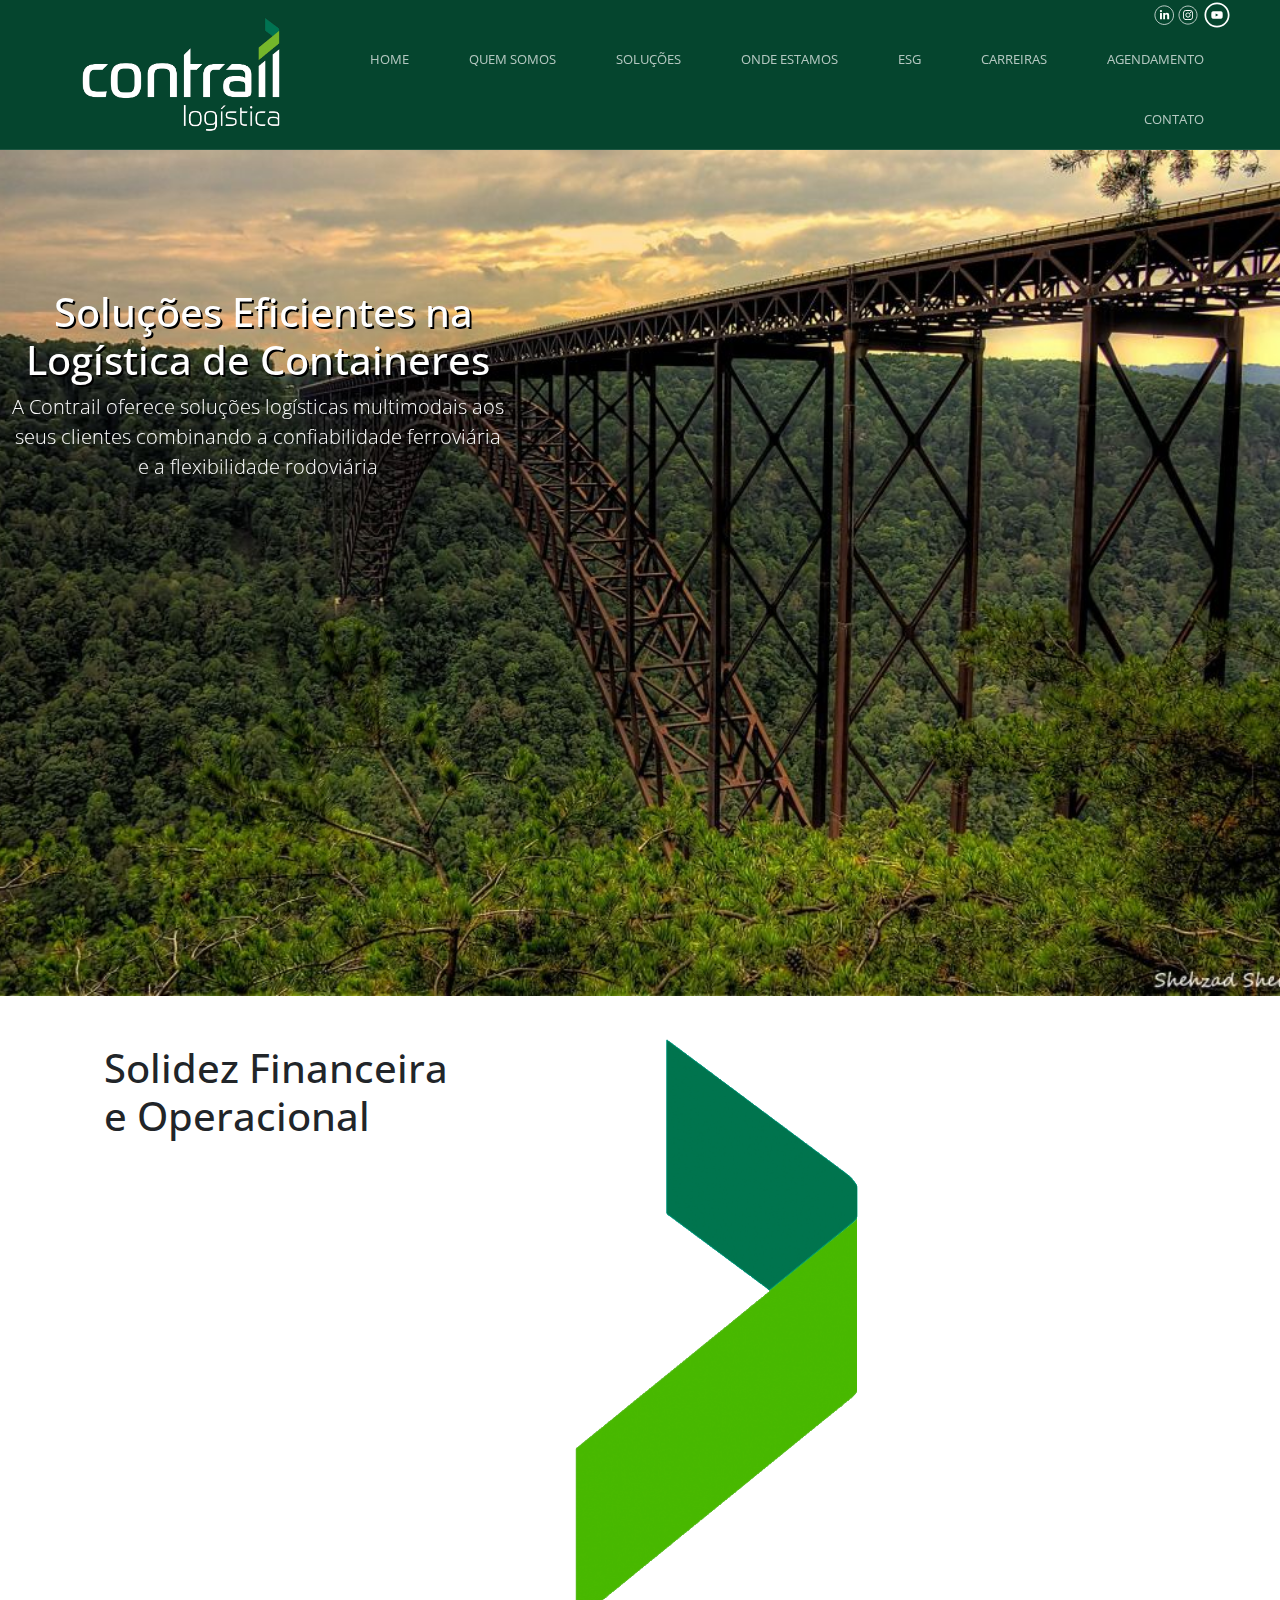
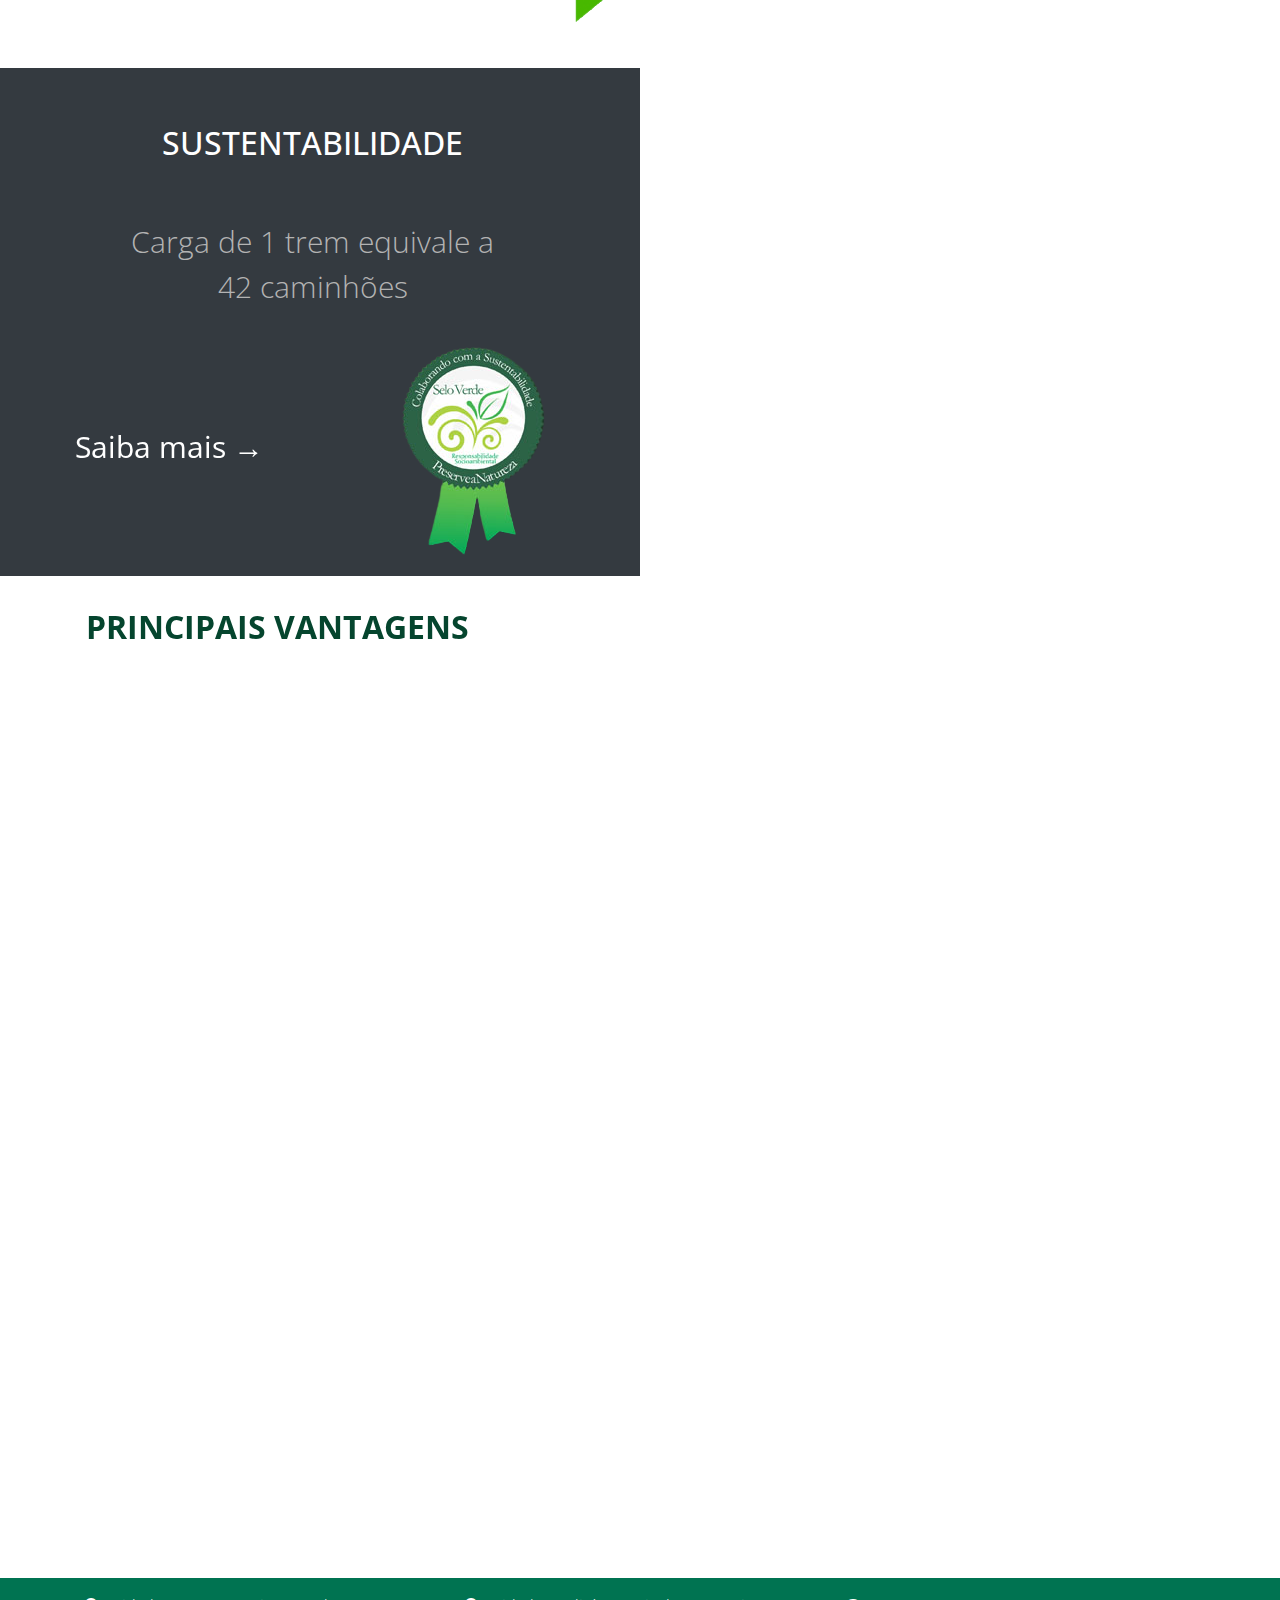
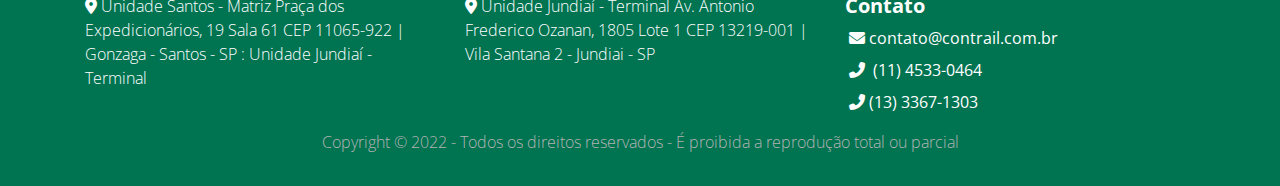
==== commit 6674eacf: "another one commit" ====
--- a/index.html
+++ b/index.html
@@ -232,7 +232,7 @@
                         </svg>
                      </div>
                      <ul class="site-menu main-menu js-clone-nav mr-auto d-none d-lg-block">
-                        <li class="mx-2" ><a href="#" class="nav-link">HOME</a></li>
+                        <li class="mx-2" ><a href="index.html" class="nav-link">HOME</a></li>
                         <li class="mx-2"><a href="quemsomos.html" class="nav-link">QUEM SOMOS</a></li>
                         <li class="mx-2"><a href="solucoes.html" class="nav-link">SOLUÇÕES</a></li>
                         <li class="mx-2"><a href="ondeestamos.html" class="nav-link">ONDE ESTAMOS</a></li>
@@ -256,7 +256,7 @@
       <div class="hero">
          <div class="mt-5 pt-5 ml-2 text-center" data-aos="fade-right" style="max-width:500px">
             <br><br>
-            <h1 style="text-shadow: 2px 2px black;" class="mt-5 text-white pt-5">&nbsp;Soluções Eficientes na<br> Logística de Containeres</h1>
+            <h1 style="text-shadow: 2px 2px black;font-size:40px;" class="mt-5 text-white pt-5">&nbsp;Soluções Eficientes na<br> Logística de Containeres</h1>
             <p class="text-white" style="font-size:20px;">A Contrail oferece soluções logísticas multimodais aos<br>seus clientes combinando a confiabilidade ferroviária<br> e a flexibilidade rodoviária</p>
          </div>
       </div>
@@ -266,9 +266,9 @@
             <div class="col-md-5 bg-white">
                <div class="m-5 pl-5">
                   <h1 class="ml-2">Solidez Financeira<br>e Operacional</h1>
-                  <a style="z-index: 20;position:relative;" href="https://edlp.com.br/" target="_blank"><img width="300px" data-aos="fade-up"class="img-fluid" src="edlp.png"></a><br>
+                  <a style="z-index: 20;position:relative;" href="https://edlp.com.br/" target="_blank"><img width="300px" data-aos="fade-up"class="img-fluid mt-5" src="edlp.png"></a><br>
                   <a style="z-index: 20;position:relative;"  target="_blank" href="https://www.btgpactual.com/"><img width="300px" data-aos="fade-up"class="img-fluid"src="btg.png"></a><br>
-                  <a style="z-index: 20;position:relative;"  target="_blank" href="http://www1.eurogate.de/"><img width="300px" data-aos="fade-up" class="img-fluid" src="eurogate.png"></a>
+                  <a style="z-index: 20;position:relative;"  target="_blank" href="http://www1.eurogate.de/"><img width="300px" data-aos="fade-up" class="img-fluid m-3" src="eurogate.png"></a>
                </div>
             </div>
             <div class="col-md-3 bg-white" id="logoMeio"></div>
@@ -290,9 +290,9 @@
          <div class="row">
             <div class="col-md-6 bg-dark p-2 text-center">
                <h2 class="text-center text-white p-5">SUSTENTABILIDADE</h2>
-               <p class="lead text-center">Carga de 1 trem equivale a<br>42 caminhões</p>
+               <p class="lead text-center" style="font-size:30px;">Carga de 1 trem equivale a<br>42 caminhões</p>
                <div class="text-left container text-center d-flex justify-content-around" >
-                  <a href="" class="text-white my-auto">Saiba mais →</a>
+                  <a href="esg.html" style="position:relative;z-index:20;font-size:30px;" class="text-white my-auto">Saiba mais →</a>
                   <img src="selo_trans.png">
                </div>
             </div>
@@ -301,12 +301,12 @@
          </div>
       </section>
       <section class="container p-3">
-         <h3 id="vantagensH1" style="z-index:20;position:relative;">PRINCIPAIS VANTAGENS</h3>
+         <h2 id="vantagensH1" class="mt-3 font-weight-bold" style="z-index:20;position:relative;color:#05452E;">PRINCIPAIS VANTAGENS</h2>
          <!-- vantagens comeco-->
          <div class="py-5">
          <div class="container" style="z-index: 20;position:relative;">
             <div class="row hidden-md-up">
-               <div class="col-md-4" data-aos="fade-right">
+               <div class="col-lg-4 d-flex" data-aos="fade-right">
                   <div class="card text-center m-2  p-2" style="border-radius:15px;background:#007749;">
                      <div class="card-block">
                         <i class='bx bx-package text-white display-3'></i><br>
@@ -345,7 +345,7 @@
                   </div>
                </div>
                <!-- proximo -->
-               <div class="col-md-4">
+               <div class="col-lg-4 d-flex">
                   <div class="card text-center m-2  p-2"data-aos="zoom-in"  style="border-radius:15px;background:#007749;">
                      <div class="card-block">
                         <i class='bx bxs-truck text-white display-3'></i><br>
@@ -386,7 +386,7 @@
                   </div>
                   <!-- fim -->
                </div>
-               <div class="col-md-4">
+               <div class="col-lg-4 d-flex">
                   <div class="card text-center m-2 p-2" data-aos="fade-left" style="border-radius:15px;background:#007749;">
                      <div class="card-block">
                         <i class='bx bx-info-circle display-3 text-white'></i><br>
@@ -467,15 +467,8 @@
              <div class="main-footer widgets-dark typo-light">
                 <div class="container">
                    <div class="row">
-                      <div class="col-xs-12 col-sm-6 col-md-3">
+                      <div class="col-xs-12 col-sm-6 col-md-4">
                          <div class="widget subscribe no-box">
-                            <p class="text-white">
-                               <i class="fa-solid fa-location-dot"></i>
-                               Unidade Santos - Matriz
-                               Praça dos Expedicionários, 19 Sala 61
-                               CEP 11065-922 | Gonzaga - Santos - SP
-                               : Unidade Jundiaí - Terminal
-                            </p>
                             <p class="text-white">
                                <i class="fa-solid fa-location-dot"></i>
                                Unidade Santos - Matriz
@@ -485,7 +478,17 @@
                             </p>
                          </div>
                       </div>
-                      <div class="col-xs-12 col-sm-6 col-md-3">
+                      <div class="col-xs-12 col-sm-6 col-md-4">
+                         <div class="widget subscribe no-box">
+                            <p class="text-white">
+                               <i class="fa-solid fa-location-dot"></i>
+                                 Unidade Jundiaí - Terminal
+                                 Av. Antonio Frederico Ozanan, 1805 Lote 1
+                                 CEP 13219-001 | Vila Santana 2 - Jundiai - SP
+                            </p>
+                         </div>
+                      </div>
+                      <div class="col-xs-12 col-sm-6 col-md-4">
                          <div class="widget no-box">
                             <h5 class="text-white font-weight-bold">Contato<span></span></h5>
                             <ul class="list-unstyled">
@@ -495,16 +498,6 @@
                             </ul>
                          </div>
                       </div>
-                      <div class="col-xs-12 col-sm-6 col-md-3">
-                         <div class="widget no-box">
-                            <h5 class="text-white font-weight-bold">Social<span></span></h5>
-                              <div class="text-white d-flex">
-                                 <i class="m-1 fa-brands fa-instagram"></i>
-                                 <i class="m-1 fa-brands fa-linkedin"></i>
-                              </div>
-                         </div>
-                      </div>
-                      
                    </div>
                 </div>
              </div>
--- a/css/style.css
+++ b/css/style.css
@@ -61,7 +61,7 @@
  .hero3 {
   height: 30vh;
   width: 100%;
-  background-image:url("../nature.png");
+  background-image:url("../novoBG.jpg");
   background-position: center;
   background-repeat: no-repeat;
   background-size: cover;
@@ -78,6 +78,26 @@
   background-size: cover;
   position: relative;
   background-attachment: fixed;
+ }
+ .hero6{
+  height: 10vh;
+  width: 100%;
+  background-image:url("../novoBG.jpg");
+  background-position: center;
+  background-repeat: no-repeat;
+  background-size: cover;
+  position: relative;
+
+ }
+ .hero5 {
+  height: 100vh;
+  width: 100%;
+  background-image:url("../hero5.jpg");
+  background-position: center;
+  background-repeat: no-repeat;
+  background-size: cover;
+  position: relative;
+/*  opacity:0.5;#007749*/
  }
 #navio{
   height:300px;
@@ -87,7 +107,7 @@
   background-size: cover;
 }
 .site-navbar {
-background:#008000;
+  background:#05452E;
   margin-bottom: 0px;
   z-index: 1999;
   position: absolute;
@@ -390,7 +410,7 @@
   background-image:url("../logoMeio.png");
   background-position: center;
   background-repeat: no-repeat;
-  background-size: cover;
+  background-size: contain;
 
 
 }
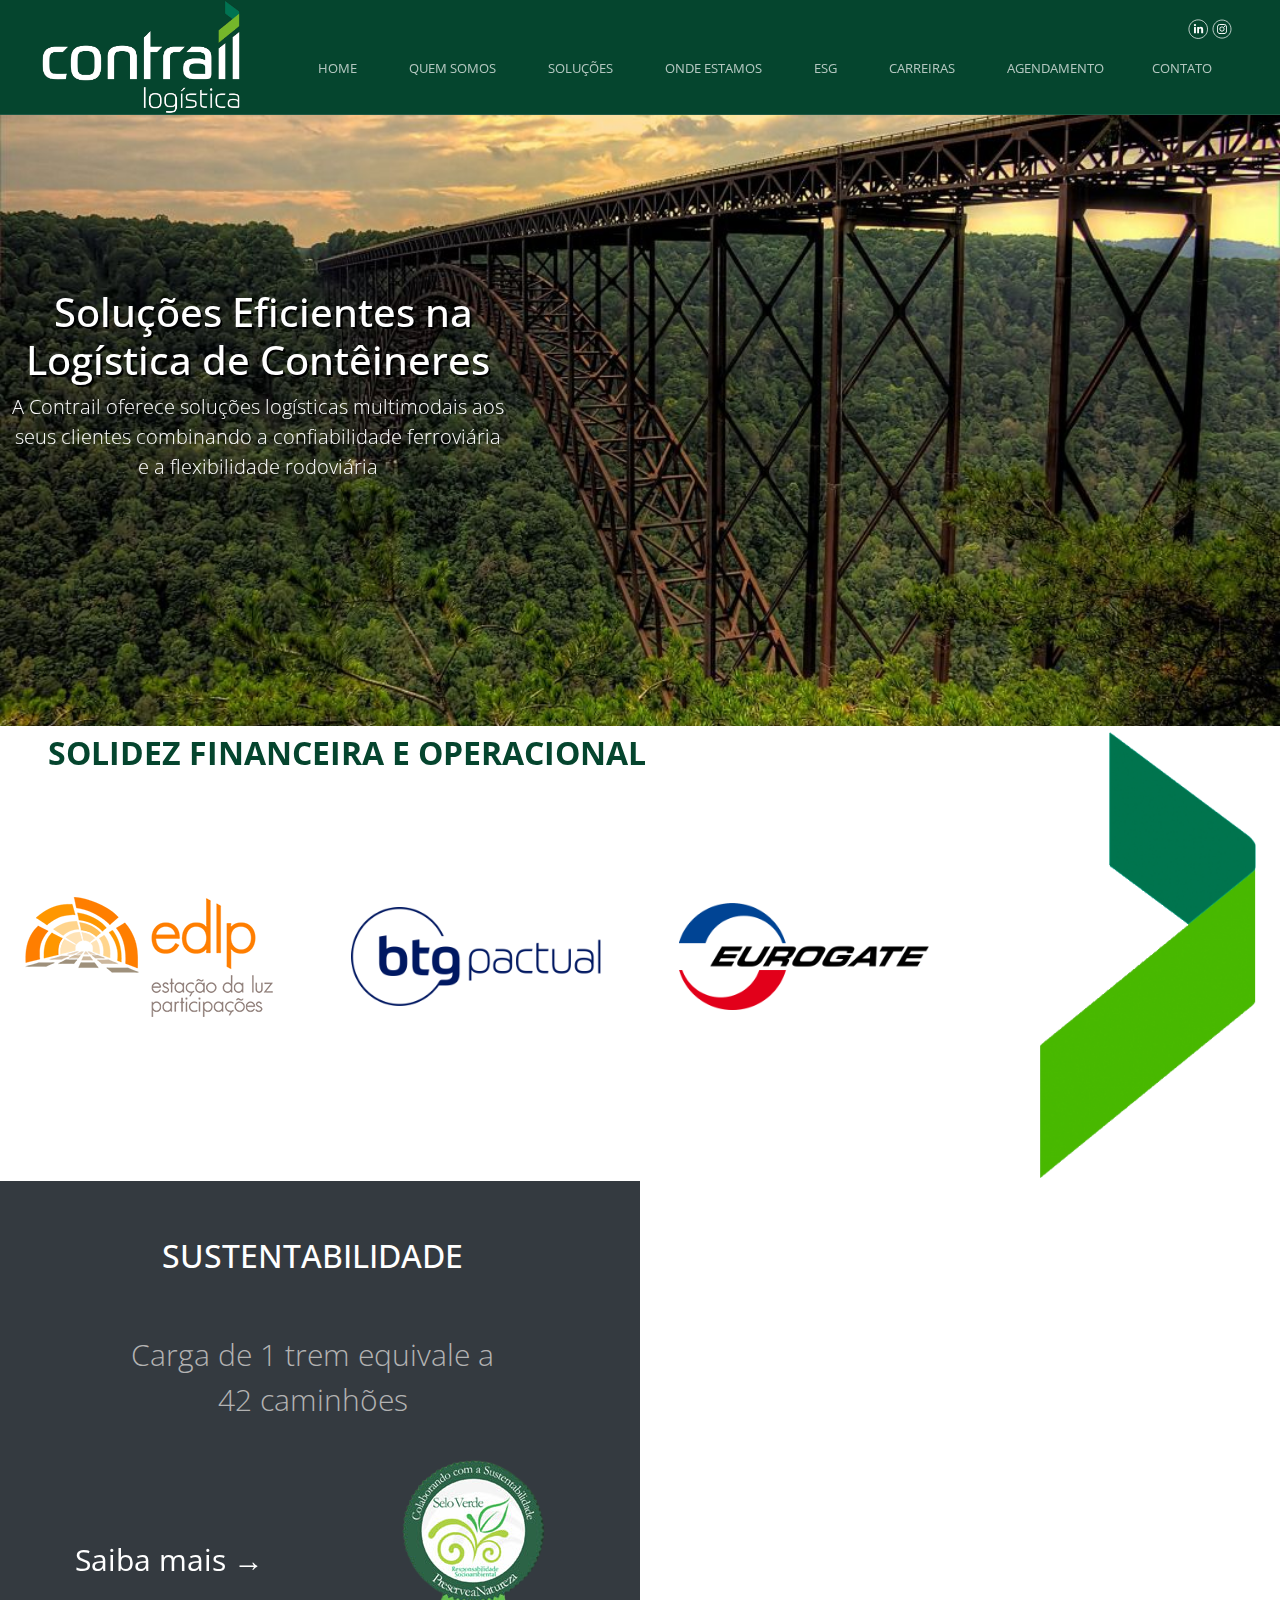
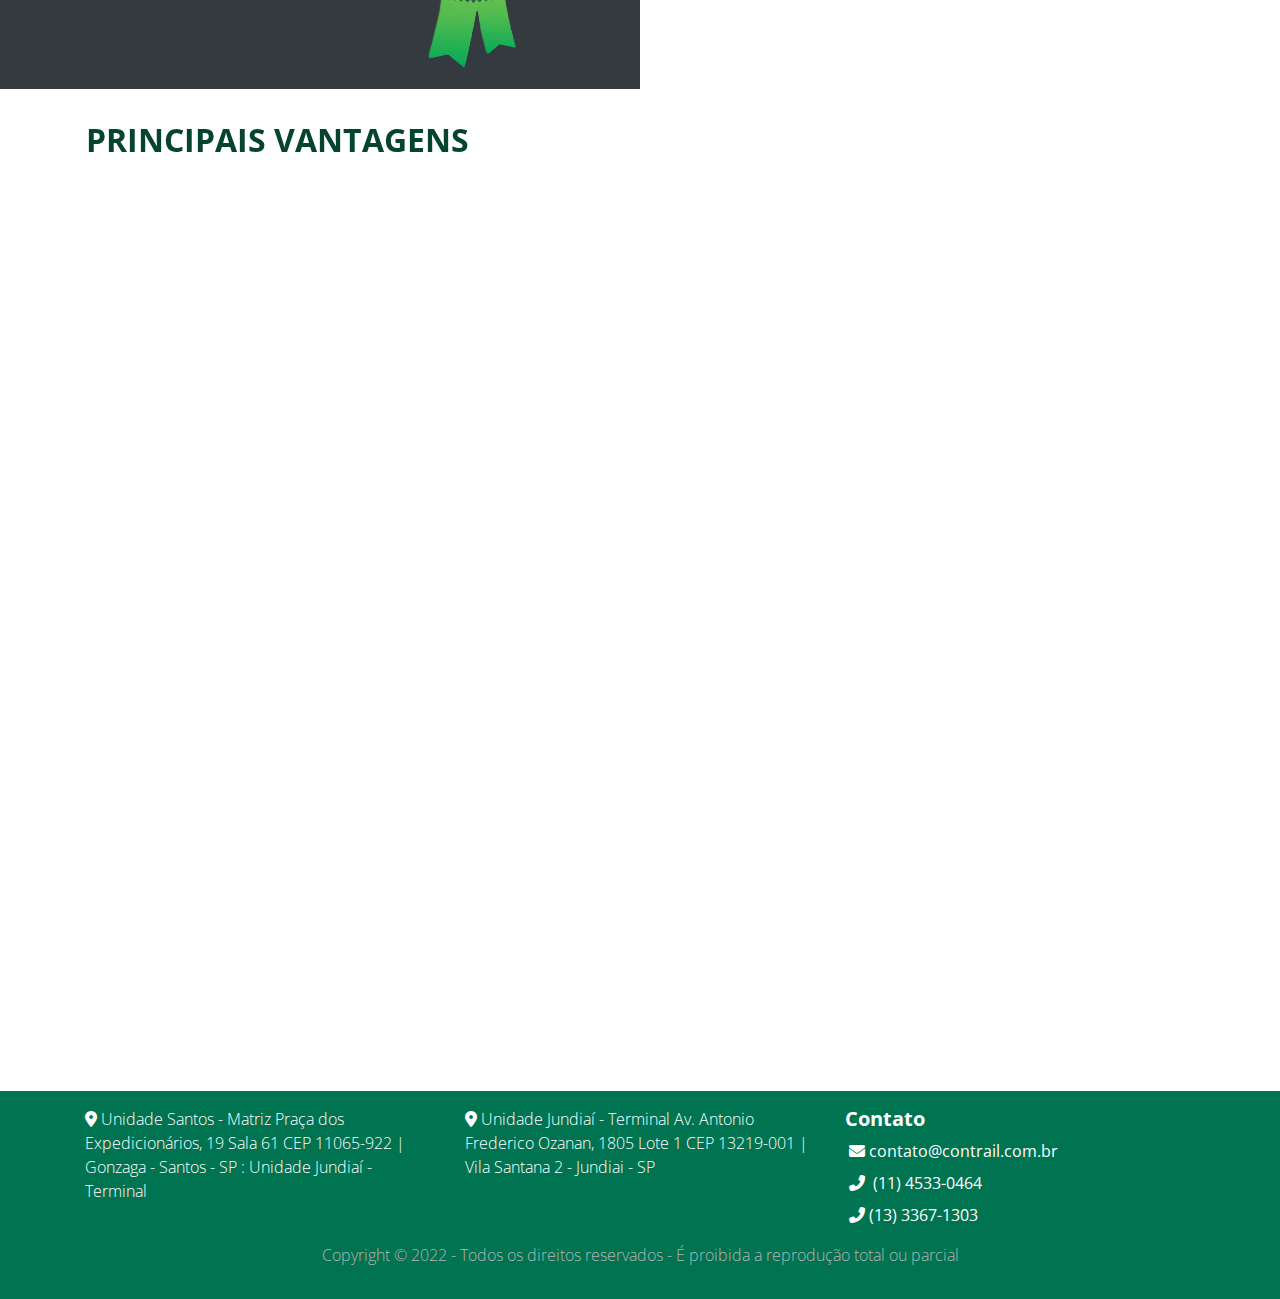
==== commit af6f39b4: "another commit" ====
--- a/index.html
+++ b/index.html
@@ -28,7 +28,7 @@
       <header class="site-navbar js-sticky-header site-navbar-target" role="banner">
          <div class="container-lg px-5">
             <div class="row align-items-center">
-               <div class="col-6 col-xl-2 px-5">
+               <div class="col-6 col-xl-2 px-2">
                   <h1 class="mb-0 site-logo">
                      <a href="index.html">
                      <img src="logo-2022-rgb.png" class="" id="logoBranco" width="200px">
@@ -81,168 +81,19 @@
                               </g>
                            </g>
                         </svg>
-                        <!-- YOUTUBE SVG -->
-                        <svg class="text-white" width="30px" height="30px" version="1.1" id="Layer_1" xmlns="http://www.w3.org/2000/svg" xmlns:xlink="http://www.w3.org/1999/xlink" x="0px" y="0px"
-                           width="100px" height="100px" viewBox="0 0 100 100" enable-background="new 0 0 100 100" xml:space="preserve">
-                           <g>
-                              <path fill="#fff" d="M-292.45,36.624c-1.409,0.833-2.966,1.44-4.625,1.768c-1.329-1.414-3.224-2.3-5.314-2.3
-                                 c-4.022,0-7.281,3.259-7.281,7.281c0,0.57,0.063,1.127,0.187,1.657c-6.05-0.301-11.415-3.2-15.008-7.606
-                                 c-0.628,1.076-0.986,2.328-0.986,3.662c0,2.524,1.285,4.754,3.241,6.06c-1.195-0.037-2.316-0.366-3.298-0.912
-                                 c-0.002,0.03-0.002,0.063-0.002,0.094c0,3.526,2.508,6.471,5.843,7.138c-0.614,0.168-1.255,0.258-1.92,0.258
-                                 c-0.468,0-0.924-0.047-1.368-0.131c0.927,2.891,3.613,4.997,6.8,5.055c-2.491,1.954-5.63,3.118-9.044,3.118
-                                 c-0.587,0-1.166-0.033-1.736-0.103c3.222,2.065,7.051,3.272,11.163,3.272c13.394,0,20.717-11.096,20.717-20.717
-                                 c0-0.315-0.008-0.63-0.021-0.943c1.422-1.026,2.656-2.308,3.632-3.768c-1.306,0.578-2.709,0.968-4.182,1.144
-                                 C-294.149,39.752-292.994,38.322-292.45,36.624z"/>
-                              <path fill="#fff" d="M-310,8.225c-23.035,0-41.776,18.739-41.776,41.774S-333.035,91.775-310,91.775
-                                 s41.776-18.741,41.776-41.776S-286.965,8.225-310,8.225z M-310,86.035c-19.87,0-36.036-16.166-36.036-36.036
-                                 S-329.87,13.964-310,13.964s36.036,16.165,36.036,36.035S-290.13,86.035-310,86.035z"/>
-                           </g>
-                           <g>
-                              <path fill="#fff" d="M-421.81,43.641l-0.432,5.749h-5.605v19.257h-7.377V49.39h-3.735v-5.749h3.735V39.33v-1.245
-                                 c0,0-0.264-6.364,7.377-6.708c3.713-0.166,6.806,0.671,6.806,0.671l-0.785,5.652c0,0-6.021-1.866-6.021,1.771v4.169H-421.81z"/>
-                              <path fill="#fff" d="M-430.001,91.775c-23.033,0-41.774-18.741-41.774-41.776s18.741-41.774,41.774-41.774
-                                 c23.035,0,41.776,18.739,41.776,41.774S-406.966,91.775-430.001,91.775z M-430.001,13.964c-19.87,0-36.035,16.165-36.035,36.035
-                                 s16.165,36.036,36.035,36.036c19.872,0,36.036-16.166,36.036-36.036S-410.129,13.964-430.001,13.964z"/>
-                           </g>
-                           <g>
-                              <path fill="#fff" d="M-197.374,47.231v5.754h8.038c-0.618,3.468-3.623,5.99-8.038,5.99c-4.868,0-8.823-4.118-8.823-8.988
-                                 c0-4.865,3.955-8.978,8.823-8.978c2.193,0,4.157,0.757,5.704,2.23v0.012l4.16-4.159c-2.557-2.379-5.883-3.842-9.864-3.842
-                                 c-8.149,0-14.749,6.6-14.749,14.744c0,8.152,6.6,14.754,14.749,14.754c8.519,0,14.158-5.994,14.158-14.419
-                                 c0-1.08-0.102-2.113-0.284-3.099H-197.374z"/>
-                              <polygon fill="#fff" points="-172.485,43.547 -176.172,43.547 -176.172,48.156 -180.783,48.156 -180.783,51.842 
-                                 -176.172,51.842 -176.172,56.453 -172.485,56.453 -172.485,51.842 -167.876,51.842 -167.876,48.156 -172.485,48.156   "/>
-                              <path fill="#fff" d="M-189.999,8.225c-23.035,0-41.776,18.739-41.776,41.774s18.741,41.776,41.776,41.776
-                                 s41.774-18.741,41.774-41.776S-166.964,8.225-189.999,8.225z M-189.999,86.035c-19.87,0-36.036-16.166-36.036-36.036
-                                 s16.166-36.035,36.036-36.035s36.034,16.165,36.034,36.035S-170.129,86.035-189.999,86.035z"/>
-                           </g>
-                           <linearGradient id="SVGID_1_" gradientUnits="userSpaceOnUse" x1="-99.5264" y1="79.5264" x2="-40.474" y2="20.474">
-                              <stop  offset="0" style="stop-color:#fff"/>
-                              <stop  offset="0.4002" style="stop-color:#fff"/>
-                              <stop  offset="1" style="stop-color:#fff"/>
-                           </linearGradient>
-                           <path fill="#fff" d="M-51.857,37.455c-0.488-1.257-1.145-2.326-2.207-3.391c-1.066-1.063-2.133-1.72-3.393-2.209
-                              c-1.219-0.471-2.611-0.796-4.648-0.888c-2.041-0.095-2.695-0.115-7.895-0.115s-5.855,0.021-7.896,0.115
-                              c-2.037,0.092-3.428,0.417-4.646,0.888c-1.262,0.489-2.328,1.146-3.395,2.209c-1.063,1.064-1.717,2.134-2.205,3.391
-                              c-0.473,1.219-0.799,2.612-0.891,4.649c-0.094,2.042-0.117,2.694-0.117,7.895s0.023,5.853,0.117,7.895
-                              c0.092,2.04,0.418,3.431,0.891,4.648c0.488,1.26,1.143,2.329,2.205,3.392c1.066,1.065,2.133,1.721,3.395,2.211
-                              c1.219,0.471,2.609,0.796,4.646,0.89c2.041,0.091,2.697,0.115,7.896,0.115s5.854-0.024,7.895-0.115
-                              c2.037-0.094,3.43-0.419,4.648-0.89c1.26-0.49,2.326-1.146,3.393-2.211c1.063-1.063,1.719-2.132,2.207-3.392
-                              c0.477-1.218,0.795-2.608,0.889-4.648c0.096-2.042,0.117-2.694,0.117-7.895s-0.021-5.853-0.117-7.895
-                              C-51.063,40.067-51.381,38.674-51.857,37.455z M-54.412,57.738c-0.086,1.865-0.398,2.88-0.662,3.556
-                              c-0.346,0.894-0.76,1.53-1.432,2.199c-0.672,0.671-1.307,1.086-2.201,1.436c-0.678,0.262-1.688,0.571-3.555,0.657
-                              c-2.02,0.094-2.625,0.112-7.738,0.112c-5.115,0-5.721-0.019-7.738-0.112c-1.869-0.086-2.879-0.396-3.557-0.657
-                              c-0.893-0.35-1.529-0.765-2.199-1.436c-0.67-0.669-1.086-1.306-1.434-2.199c-0.26-0.676-0.572-1.69-0.66-3.556
-                              c-0.092-2.021-0.109-2.625-0.109-7.739c0-5.112,0.018-5.718,0.109-7.735c0.088-1.867,0.4-2.882,0.66-3.557
-                              c0.348-0.893,0.762-1.533,1.434-2.201c0.67-0.67,1.307-1.087,2.199-1.433c0.678-0.264,1.688-0.575,3.557-0.66
-                              c2.02-0.091,2.623-0.111,7.738-0.111c5.113,0,5.719,0.021,7.738,0.111c1.867,0.085,2.877,0.396,3.555,0.66
-                              c0.895,0.346,1.529,0.763,2.201,1.433c0.672,0.668,1.086,1.309,1.432,2.201c0.264,0.675,0.576,1.689,0.662,3.557
-                              c0.09,2.018,0.109,2.623,0.109,7.735C-54.303,55.113-54.322,55.717-54.412,57.738z M-70,40.169c-5.434,0-9.834,4.398-9.834,9.83
-                              s4.4,9.834,9.834,9.834c5.432,0,9.832-4.402,9.832-9.834S-64.568,40.169-70,40.169z M-70,56.384c-3.527,0-6.383-2.859-6.383-6.385
-                              c0-3.524,2.855-6.383,6.383-6.383c3.525,0,6.381,2.858,6.381,6.383C-63.619,53.524-66.475,56.384-70,56.384z M-57.48,39.78
-                              c0,1.267-1.029,2.298-2.299,2.298s-2.297-1.031-2.297-2.298c0-1.271,1.027-2.301,2.297-2.301S-57.48,38.51-57.48,39.78z
-                              M-70.002,8.225c-23.035,0-41.773,18.739-41.773,41.774s18.738,41.776,41.773,41.776c23.037,0,41.777-18.741,41.777-41.776
-                              S-46.965,8.225-70.002,8.225z M-70.002,86.035c-19.869,0-36.033-16.166-36.033-36.036s16.164-36.035,36.033-36.035
-                              c19.871,0,36.037,16.165,36.037,36.035S-50.131,86.035-70.002,86.035z"/>
-                           <g>
-                              <path fill="#fff" d="M-179.221,154.703c-2.369-2.229-5.414-3.267-7.566-3.527c-2.057-0.247-5.549-0.408-9.277,1.167
-                                 c-4.008,1.695-5.9,4.466-6.816,5.885c-0.918,1.418-1.904,4.221-1.82,6.573c0.084,2.339,0.439,3.726,1.318,5.309
-                                 c1.061,1.9,2.629,2.601,2.943,2.769c0.318,0.167,0.662,0.219,0.93,0.06c0.332-0.201,0.365-0.561,0.416-0.678
-                                 s0.361-1.39,0.451-1.775c0.107-0.469-0.021-0.61-0.75-1.553c-0.91-1.177-1.303-3.396-0.9-5.665
-                                 c0.225-1.285,0.811-2.694,1.582-3.889c0.592-0.913,1.307-1.69,1.971-2.236c1.535-1.26,4.43-2.678,8.002-2.377
-                                 c3.57,0.301,5.516,1.761,6.832,3.629c1.318,1.87,1.602,4.989,0.918,8.576c-0.684,3.588-2.152,5.407-3.119,6.308
-                                 c-0.969,0.901-1.889,1.436-3.656,1.421c-1.973-0.021-3.104-1.638-3.27-2.837c-0.098-0.702-0.018-1.251,0.816-4.039
-                                 c0.969-3.232,1.336-4.288,1.053-5.957c-0.322-1.891-2-2.603-3.42-2.32c-1.502,0.301-3.121,1.786-3.506,4.307
-                                 c-0.41,2.69,0.6,4.736,0.6,4.736s-1.617,6.859-1.717,7.293s-1.318,5.074-1.471,6.876c-0.148,1.804,0.193,5.294,0.26,5.794
-                                 c0.02,0.141,0.051,0.236,0.09,0.298c0.055,0.091,0.191,0.187,0.361,0.095c0.121-0.064,0.273-0.312,0.389-0.459
-                                 c0.15-0.2,0.826-1.102,1.488-2.146c0.49-0.776,0.963-1.648,1.268-2.287c0.717-1.503,1.02-2.771,1.02-2.771l1.426-5.514
-                                 c0.936,1.635,3.152,2.595,4.947,2.67c1.957,0.082,4.279-0.335,6.502-1.922c2.217-1.582,3.621-4.078,4.197-5.48
-                                 c0.504-1.229,0.994-2.755,1.223-4.389c0.186-1.293,0.242-2.374,0.201-3.763C-175.391,159.821-176.914,156.874-179.221,154.703z"/>
-                              <path fill="#fff" d="M-190,128.225c-23.035,0-41.775,18.739-41.775,41.774s18.74,41.776,41.775,41.776
-                                 s41.775-18.741,41.775-41.776S-166.965,128.225-190,128.225z M-190,206.035c-19.869,0-36.035-16.166-36.035-36.036
-                                 s16.166-36.035,36.035-36.035c19.871,0,36.035,16.165,36.035,36.035S-170.129,206.035-190,206.035z"/>
-                           </g>
-                           <g>
-                              <path fill="#fff" d="M-430.001,128.225c-23.035,0-41.774,18.74-41.774,41.774c0,23.035,18.739,41.776,41.774,41.776
-                                 s41.776-18.741,41.776-41.776C-388.225,146.965-406.966,128.225-430.001,128.225z M-430.001,206.035
-                                 c-19.87,0-36.034-16.166-36.034-36.036s16.164-36.035,36.034-36.035s36.036,16.165,36.036,36.035S-410.131,206.035-430.001,206.035
-                                 z"/>
-                              <path fill="#fff" d="M-442.802,156.397c-6.699,6.699-7.419,17.105-2.174,24.608l-2.3,7.074l7.072-2.302
-                                 c7.504,5.245,17.91,4.524,24.608-2.173c7.512-7.514,7.512-19.694,0-27.208C-423.107,148.887-435.289,148.887-442.802,156.397z
-                                 M-417.839,176.74c-0.176,1.223-0.329,1.398-1.308,2.258c-1.047,0.914-2.42,1.271-3.42,1.383c-0.997,0.11-2.218-0.045-4.525-0.934
-                                 c-2.31-0.887-5.015-2.529-7.5-4.859c-2.487-2.33-5.55-7.101-5.638-9.32s0.858-3.75,1.591-4.726
-                                 c0.732-0.978,1.502-0.938,2.832-0.927c0.808,0.009,0.985,0.298,1.153,0.658c0.434,0.934,1.665,3.727,1.776,4.004
-                                 c0.131,0.332,0.363,0.688,0.03,1.465c-0.334,0.775-1.563,2.012-1.563,2.012c-0.242,0.296-0.235,0.614,0.186,1.191
-                                 c0.422,0.576,1.629,2.309,3.484,3.912c1.36,1.176,3.887,2.387,4.29,2.53c0.518,0.185,0.711-0.097,0.711-0.097
-                                 s1.496-1.787,1.939-2.338c0.479-0.598,0.951-0.34,0.951-0.34l4.521,2.174c0.266,0.122,0.393,0.215,0.495,0.334
-                                 c0.147,0.17,0.135,0.51,0.135,0.51L-417.839,176.74z"/>
-                           </g>
-                           <g>
-                              <path fill="#fff" d="M63.377,37.846c-8.65-0.678-18.104-0.678-26.75,0c-2.705,0.33-4.744,2.15-5.266,4.828
-                                 c-0.613,4.678-0.613,9.975-0.002,14.652c0.523,2.678,2.563,4.497,5.268,4.828c8.646,0.679,18.1,0.678,26.75,0
-                                 c2.701-0.333,4.738-2.147,5.264-4.828c0.609-4.68,0.609-9.973,0-14.652C68.115,39.994,66.078,38.18,63.377,37.846z M45.416,55.151
-                                 V44.85L54.584,50L45.416,55.151z"/>
-                              <path fill="#fff" d="M50,8.225c-23.035,0-41.775,18.74-41.775,41.774c0,23.035,18.74,41.776,41.775,41.776
-                                 s41.775-18.741,41.775-41.776C91.775,26.965,73.035,8.225,50,8.225z M50,86.035c-19.871,0-36.035-16.166-36.035-36.036
-                                 S30.129,13.965,50,13.965c19.869,0,36.035,16.164,36.035,36.034S69.869,86.035,50,86.035z"/>
-                           </g>
-                           <g>
-                              <path fill="#fff" d="M-310.001,128.225c-23.035,0-41.774,18.74-41.774,41.774c0,23.035,18.739,41.777,41.774,41.777
-                                 c23.035,0,41.777-18.742,41.777-41.777C-268.224,146.965-286.966,128.225-310.001,128.225z M-310.001,206.036
-                                 c-19.87,0-36.034-16.166-36.034-36.037c0-19.87,16.164-36.034,36.034-36.034c19.871,0,36.037,16.164,36.037,36.034
-                                 C-273.964,189.87-290.13,206.036-310.001,206.036z"/>
-                              <rect x="-325.405" y="163.853" fill="#1276BA" width="6.749" height="21.711"/>
-                              <path fill="#1276BA" d="M-321.987,154.438c-2.179,0-3.596,1.466-3.596,3.374c0,1.866,1.376,3.375,3.508,3.375
-                                 c2.263,0,3.64-1.509,3.64-3.375C-318.48,155.903-319.813,154.438-321.987,154.438z"/>
-                              <path fill="#1276BA" d="M-302.19,163.362c-3.636,0-5.812,2.087-6.702,3.505h-0.135l-0.311-3.015h-5.857
-                                 c0.086,1.951,0.176,4.218,0.176,6.926v14.785h6.749v-12.521c0-0.621,0.043-1.243,0.223-1.688c0.487-1.242,1.597-2.53,3.462-2.53
-                                 c2.442,0,3.421,1.91,3.421,4.708v12.031h6.748v-12.83C-294.417,166.338-297.745,163.362-302.19,163.362z"/>
-                           </g>
-                           <g>
-                              <path fill-rule="evenodd" clip-rule="evenodd" fill="#E54D8C" d="M50,128.225c-23.035,0-41.775,18.74-41.775,41.774
-                                 c0,23.035,18.74,41.776,41.775,41.776s41.775-18.741,41.775-41.776C91.775,146.965,73.035,128.225,50,128.225z M50,206.035
-                                 c-19.871,0-36.035-16.166-36.035-36.036S30.129,133.965,50,133.965c19.869,0,36.035,16.164,36.035,36.034
-                                 S69.869,206.035,50,206.035z"/>
-                              <path fill-rule="evenodd" clip-rule="evenodd" fill="#E54D8C" d="M57.383,172.345c2.648,7.27,3.725,13.188,3.932,14.419
-                                 c4.543-3.067,7.777-7.928,8.68-13.554C69.303,172.991,63.727,171.33,57.383,172.345z"/>
-                              <path fill-rule="evenodd" clip-rule="evenodd" fill="#E54D8C" d="M53.457,173.324c-11.422,3.975-15.521,11.886-15.885,12.629
-                                 c3.432,2.674,7.748,4.27,12.43,4.27c2.805,0,5.479-0.572,7.91-1.606c-0.303-1.775-1.479-7.958-4.32-15.336
-                                 C53.547,173.294,53.502,173.309,53.457,173.324z"/>
-                              <path fill-rule="evenodd" clip-rule="evenodd" fill="#E54D8C" d="M51.418,170.176c0.264-0.084,0.529-0.164,0.797-0.239
-                                 c-0.508-1.149-1.063-2.3-1.643-3.433c-10.111,3.022-19.926,2.896-20.811,2.877c-0.006,0.206-0.012,0.412-0.012,0.619
-                                 c0,5.193,1.973,9.937,5.205,13.521C35.416,182.738,40.973,173.549,51.418,170.176z"/>
-                              <path fill-rule="evenodd" clip-rule="evenodd" fill="#E54D8C" d="M48.9,163.394c-3.355-5.956-6.975-10.964-7.508-11.696
-                                 c-5.668,2.67-9.9,7.886-11.213,14.16C31.084,165.869,39.428,165.906,48.9,163.394z"/>
-                              <path fill-rule="evenodd" clip-rule="evenodd" fill="#E54D8C" d="M63.424,154.872c-3.576-3.168-8.277-5.095-13.422-5.095
-                                 c-1.635,0-3.225,0.195-4.746,0.563c0.561,0.748,4.236,5.749,7.555,11.838C60.014,159.482,63.063,155.391,63.424,154.872z"/>
-                              <path fill-rule="evenodd" clip-rule="evenodd" fill="#E54D8C" d="M54.369,165.185c0.471,0.964,0.922,1.943,1.342,2.929
-                                 c0.15,0.351,0.295,0.698,0.438,1.045c6.738-0.847,13.434,0.51,14.1,0.65c-0.045-4.773-1.752-9.156-4.572-12.598
-                                 C65.248,157.787,61.855,162.131,54.369,165.185z"/>
-                           </g>
-                           <g>
-                              <path fill="#37475D" d="M-70,128.225c-23.035,0-41.775,18.741-41.775,41.774c0,23.035,18.74,41.776,41.775,41.776
-                                 s41.775-18.741,41.775-41.776C-28.225,146.966-46.965,128.225-70,128.225z M-70,206.035c-19.871,0-36.035-16.164-36.035-36.036
-                                 c0-19.87,16.164-36.034,36.035-36.034c19.869,0,36.035,16.164,36.035,36.034C-33.965,189.871-50.131,206.035-70,206.035z"/>
-                              <path fill="#37475D" d="M-61.416,179.734c-0.105-0.303-0.258-0.469-0.494-0.527c-0.252-0.063-0.533,0.021-0.854,0.149
-                                 c-0.43,0.174-1.291,0.44-2.166,0.462c-0.91,0-2.387-0.619-2.387-2.857v-8.914h5.584c0.369,0,0.668-0.299,0.668-0.667v-5.472
-                                 c0-0.37-0.299-0.667-0.668-0.667h-5.557v-7.709c0-0.37-0.301-0.669-0.67-0.669h-4.748c-0.637,0-1.023,0.356-1.074,1.093
-                                 c-0.193,2.754-1.494,6.375-5.646,7.839c-0.451,0.16-0.754,0.586-0.754,1.068v4.552c0,0.368,0.299,0.669,0.668,0.669h3.184v9.64
-                                 c0,3.47,1.758,9.413,9.842,9.413h0.266c2.404-0.039,5.094-0.88,6.254-2.119c0.246-0.263,0.145-0.637,0.023-0.98L-61.416,179.734z"
-                                 />
-                           </g>
-                        </svg>
                      </div>
                      <ul class="site-menu main-menu js-clone-nav mr-auto d-none d-lg-block">
-                        <li class="mx-2" ><a href="index.html" class="nav-link">HOME</a></li>
-                        <li class="mx-2"><a href="quemsomos.html" class="nav-link">QUEM SOMOS</a></li>
-                        <li class="mx-2"><a href="solucoes.html" class="nav-link">SOLUÇÕES</a></li>
-                        <li class="mx-2"><a href="ondeestamos.html" class="nav-link">ONDE ESTAMOS</a></li>
-                        <li class="mx-2"><a href="esg.html" class="nav-link">ESG</a></li>
-                        <li class="mx-2"><a href="carreiras.html" class="nav-link">CARREIRAS</a></li>
-                        <li class="mx-2"><a href="http://ctl-wms.sistemasloginfo.com.br/?redirect=%2Fprogramacoes" target="_blank" class="nav-link">AGENDAMENTO</a></li>
-                        <li class="mx-2"><a href="index.html#faleConosco">CONTATO</a></li>
+                        <li class="mx-1" ><a href="index.html" class="nav-link">HOME</a></li>
+                        <li class="mx-1"><a href="quemsomos.html" class="nav-link">QUEM SOMOS</a></li>
+                        <li class="mx-1"><a href="solucoes.html" class="nav-link">SOLUÇÕES</a></li>
+                        <li class="mx-1"><a href="ondeestamos.html" class="nav-link">ONDE ESTAMOS</a></li>
+                        <li class="mx-1"><a href="esg.html" class="nav-link">ESG</a></li>
+                        <li class="mx-1"><a href="carreiras.html" class="nav-link">CARREIRAS</a></li>
+                        <li class="mx-1"><a href="http://ctl-wms.sistemasloginfo.com.br/?redirect=%2Fprogramacoes" target="_blank" class="nav-link">AGENDAMENTO</a></li>
+                        <li class=""><a href="index.html#faleConosco">CONTATO</a></li>
                         <!--  <li><a href="#contact-section" class="nav-link">AGENDAMENTO</a></li> -->
                         <!-- <li><a href="#contact-section" class="nav-link">CONTATO</a></li>
-                           <li class="social"><a href="#contact-section" class="nav-link"><span class="icon-facebook"></span></a></li>
+                           <li class="social"><a href="#contact-section"   class="nav-link"><span class="icon-facebook"></span></a></li>
                            <li class="social"><a href="#contact-section" class="nav-link"><span class="icon-twitter"></span></a></li>
                            <li class="social"><a href="#contact-section" class="nav-link"><span class="icon-linkedin"></span></a></li> -->
                      </ul>
@@ -256,12 +107,29 @@
       <div class="hero">
          <div class="mt-5 pt-5 ml-2 text-center" data-aos="fade-right" style="max-width:500px">
             <br><br>
-            <h1 style="text-shadow: 2px 2px black;font-size:40px;" class="mt-5 text-white pt-5">&nbsp;Soluções Eficientes na<br> Logística de Containeres</h1>
+            <h1 style="text-shadow: 2px 2px black;font-size:40px;" class="mt-5 text-white pt-5">&nbsp;Soluções Eficientes na<br> Logística de Contêineres</h1>
             <p class="text-white" style="font-size:20px;">A Contrail oferece soluções logísticas multimodais aos<br>seus clientes combinando a confiabilidade ferroviária<br> e a flexibilidade rodoviária</p>
          </div>
       </div>
       <!-- PARCEIROS -->
-      <section id="solidez" class="">
+      <section>
+         <h2 id="vantagensH1" class="ml-5 pt-2 font-weight-bold" style="z-index:20;position:relative;color:#05452E;">SOLIDEZ FINANCEIRA E OPERACIONAL</h2>
+         <div class="row text-center align-items-center mt-n5">
+           <div class="col-md-3">
+              <img src="edlp.png">
+           </div>
+           <div class="col-md-3">
+              <img src="btg.png" width="250px">
+           </div>
+           <div class="col-md-3">
+              <img src="eurogate.png" class="" width="250px">
+           </div>
+           <div class="col-md-3">
+              <img src="logoMeio.png" width="250px">
+           </div>
+         </div>
+      </section>
+<!--       <section id="solidez" class="">
          <div class="row">
             <div class="col-md-5 bg-white">
                <div class="m-5 pl-5">
@@ -273,19 +141,9 @@
             </div>
             <div class="col-md-3 bg-white" id="logoMeio"></div>
             <div class="col-md-4" id="containerMeio">
-               <!-- -->
-               <!-- <div id="video"class="bg-video-wrap">
-                  <video src="intro.mp4#t=10" loop muted autoplay>
-                  </video>
-                  <div class="overlay">
-                  </div>
-                  <h1>Fullscreen video background
-                  </h1>
-                  </div> -->
-               <!-- -->
-            </div>
-         </div>
-      </section>
+            </div>
+         </div>
+      </section> -->
       <section>
          <div class="row">
             <div class="col-md-6 bg-dark p-2 text-center">
@@ -429,7 +287,7 @@
       </section>
       <div id="faleConosco" style="z-index:20;position:relative;" class="parallax  p-5">
          <div class="container" data-aos="zoom-in-up">
-            <div class="mx-auto rounded p-5" style="background:#007351;max-width:600px;">
+            <div class="mx-auto rounded p-5 " style="background:#007351;max-width:600px;">
                <h3 class="h3 m-3 text-center text-white font-weight-bold">Fale Conosco!</h3>
                <p class="text-white">Tem alguma dúvida, sugestão ou crítica a fazer? Então entre em contato conosco. Suas dúvidas serão esclarecidas e sua opinião é fundamental para o nosso aperfeiçoamento.</p>
                <div class="input-group mb-3">
--- a/css/style.css
+++ b/css/style.css
@@ -38,7 +38,7 @@
     text-decoration: none !important; }
 
 .hero {
-  height: 100vh;
+  height: 70vh;
   width: 100%;
   background-image:url("../wallpaper.jpg");
   background-position: center;
@@ -51,11 +51,12 @@
 .hero2 {
   height: 100vh;
   width: 100%;
-  background-image:url("../quemsomoswallpaper.png");
-  background-position: center;
-  background-repeat: no-repeat;
-  background-size: cover;
-  position: relative;
+  background-image:url("../fundo.png");
+  background-position: center;
+  background-repeat: no-repeat;
+  background-size: cover;
+  position: relative;
+  border:solid 2px black;
 /*  opacity:0.5;#007749*/
  }
  .hero3 {
@@ -70,14 +71,16 @@
 
  }
   .hero4 {
-  height: 30vh;
-  width: 100%;
-  background-image:url("../ondeestamoswallpaper.png");
-  background-position: center;
-  background-repeat: no-repeat;
-  background-size: cover;
-  position: relative;
-  background-attachment: fixed;
+  height: 40vh;
+  width: 100%;
+  background-image:url("../ondeestamos.jpg");
+  background-position: center ;
+  background-repeat: no-repeat;
+  background-size: cover;
+  position: relative;
+   background-color: gray;
+    background-blend-mode: luminosity;
+
  }
  .hero6{
   height: 10vh;
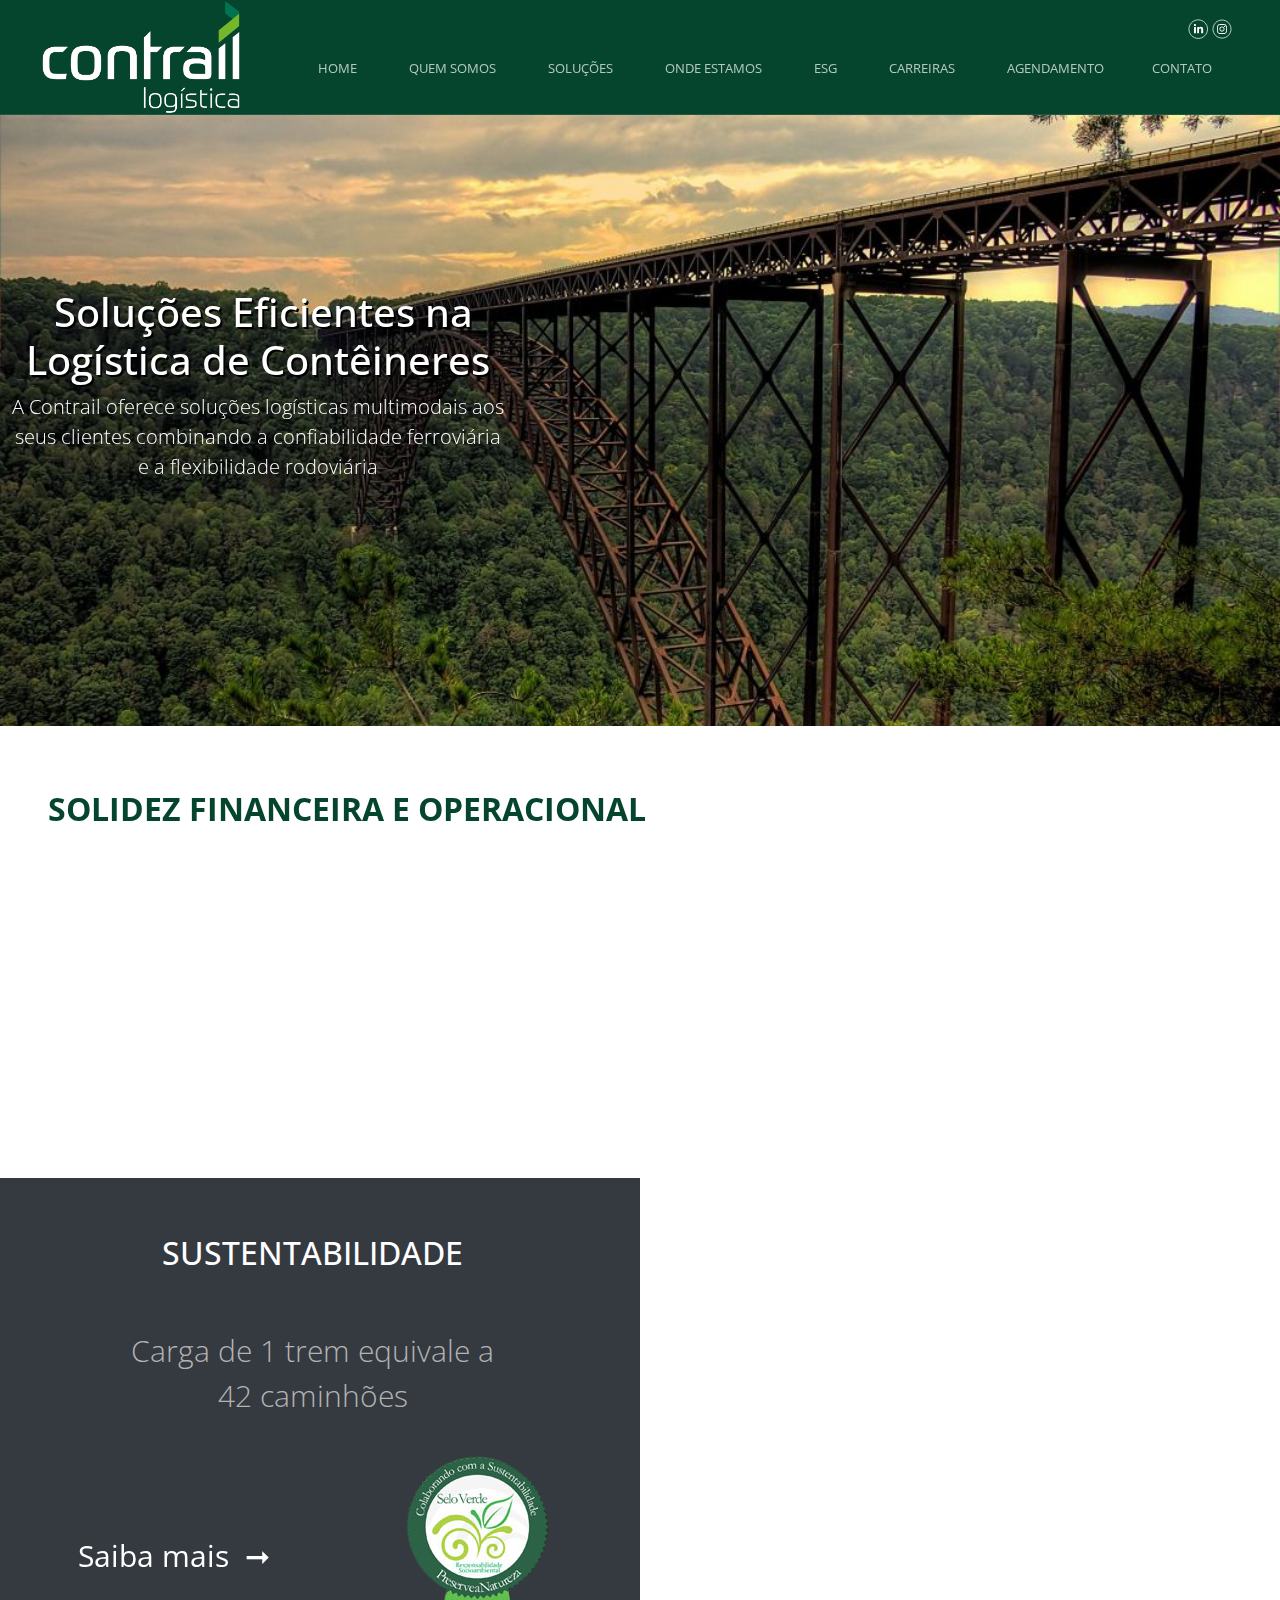
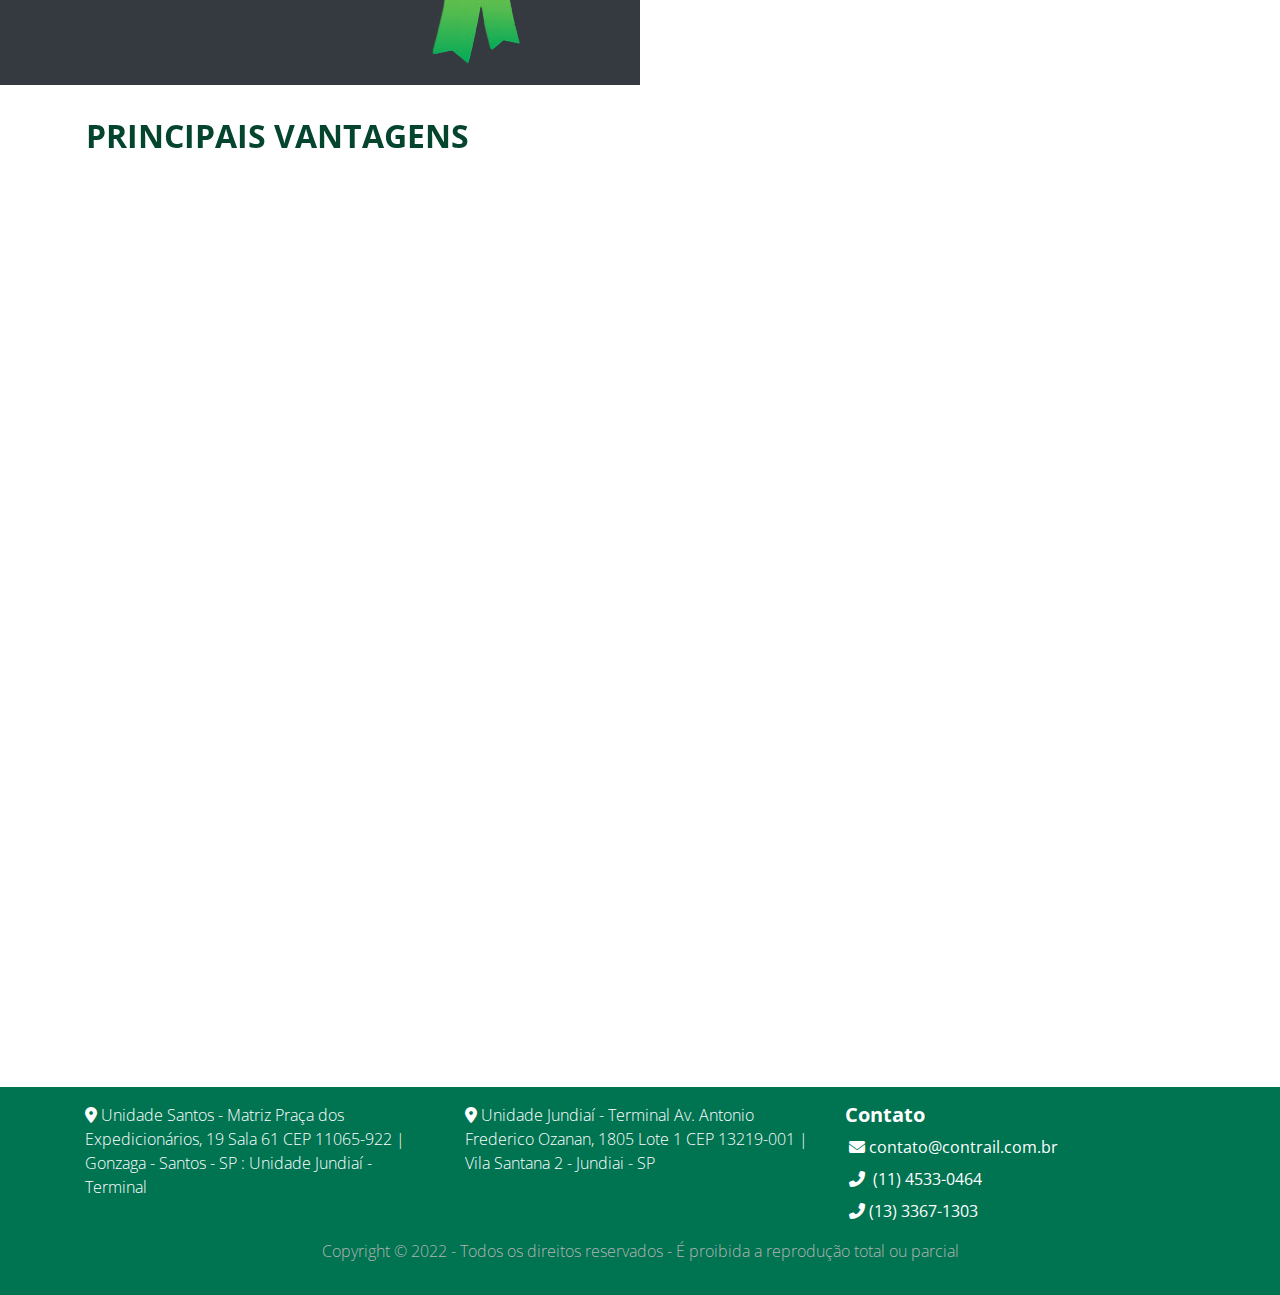
==== commit 245264c2: "another one commit" ====
--- a/index.html
+++ b/index.html
@@ -36,10 +36,11 @@
                      </a>
                   </h1>
                </div>
-               <div class="col-12 col-md-10 d-none d-xl-block">
+               <div class="col-12 col-md-10 d-none d-xl-block" style="z-index:20;position:relative;">
                   <nav class="site-navigation position-relative text-right" role="navigation">
-                     <div class="p-absolute text-right">
+                     <div class=" text-right">
                         <!-- LINKEDIN SVG -->
+                        <a href="https://br.linkedin.com/company/contrail---operadora-de-transporte-multimodal-de-cont-ineres" target="_blank">
                         <svg width="20px" height="20px" version="1.1" id="Layer_1" xmlns="http://www.w3.org/2000/svg" xmlns:xlink="http://www.w3.org/1999/xlink" x="0px" y="0px"
                            viewBox="0 0 40.9 40.4" enable-background="new 0 0 40.9 40.4" xml:space="preserve">
                            <g id="XMLID_2094_">
@@ -55,7 +56,9 @@
                               </g>
                            </g>
                         </svg>
+                     </a>
                         <!-- INSTAGRAM SVG -->
+                        <a href="https://www.instagram.com/contraillogistica/" target="_blank">
                         <svg width="20px" height="20px" version="1.1" id="Layer_1" xmlns="http://www.w3.org/2000/svg" xmlns:xlink="http://www.w3.org/1999/xlink" x="0px" y="0px"
                            viewBox="0 0 41.6 42.1" enable-background="new 0 0 41.6 42.1" xml:space="preserve">
                            <g id="XMLID_2023_">
@@ -81,6 +84,7 @@
                               </g>
                            </g>
                         </svg>
+                     </a>
                      </div>
                      <ul class="site-menu main-menu js-clone-nav mr-auto d-none d-lg-block">
                         <li class="mx-1" ><a href="index.html" class="nav-link">HOME</a></li>
@@ -113,19 +117,25 @@
       </div>
       <!-- PARCEIROS -->
       <section>
-         <h2 id="vantagensH1" class="ml-5 pt-2 font-weight-bold" style="z-index:20;position:relative;color:#05452E;">SOLIDEZ FINANCEIRA E OPERACIONAL</h2>
-         <div class="row text-center align-items-center mt-n5">
-           <div class="col-md-3">
-              <img src="edlp.png">
+         <h2 id="vantagensH1" class="mt-3 pt-5 ml-5 pt-2 font-weight-bold" style="z-index:20;position:relative;color:#05452E;">SOLIDEZ FINANCEIRA E OPERACIONAL</h2>
+         <div class="row text-center align-items-center mt-n5 p-5">
+           <div class="col-md-3" style="position:relative;z-index:20;">
+               <a href="https://edlp.com.br/"  target="_blank">
+                 <img src="edlp.png" data-aos="fade-right">
+               </a>
            </div>
-           <div class="col-md-3">
-              <img src="btg.png" width="250px">
+           <div class="col-md-3"  style="position:relative;z-index:20;">
+               <a href="https://www.btgpactual.com/" >
+                 <img src="btg.png" width="250px"  data-aos="fade-right" target="_blank">
+               </a>
            </div>
-           <div class="col-md-3">
-              <img src="eurogate.png" class="" width="250px">
+           <div class="col-md-3"  style="position:relative;z-index:20;">
+            <a href="http://www1.eurogate.de/" target="_blank">
+              <img src="eurogate.png" class="" data-aos="fade-right" width="250px">
+            </a>
            </div>
-           <div class="col-md-3">
-              <img src="logoMeio.png" width="250px">
+           <div class="col-md-3 mt-4">
+              <img src="logoMeio.png" width="150px" data-aos="fade-right">
            </div>
          </div>
       </section>
@@ -150,7 +160,7 @@
                <h2 class="text-center text-white p-5">SUSTENTABILIDADE</h2>
                <p class="lead text-center" style="font-size:30px;">Carga de 1 trem equivale a<br>42 caminhões</p>
                <div class="text-left container text-center d-flex justify-content-around" >
-                  <a href="esg.html" style="position:relative;z-index:20;font-size:30px;" class="text-white my-auto">Saiba mais →</a>
+                  <a href="esg.html" style="position:relative;z-index:20;font-size:30px;" class="text-white my-auto p-2">Saiba mais <span class="setaAnimada arrow"></span></a>
                   <img src="selo_trans.png">
                </div>
             </div>
--- a/css/style.css
+++ b/css/style.css
@@ -41,7 +41,7 @@
   height: 70vh;
   width: 100%;
   background-image:url("../wallpaper.jpg");
-  background-position: center;
+  background-position: 20% 20%;
   background-repeat: no-repeat;
   background-size: cover;
   position: relative;
@@ -52,13 +52,29 @@
   height: 100vh;
   width: 100%;
   background-image:url("../fundo.png");
-  background-position: center;
+  background-position: 10% -60%;
   background-repeat: no-repeat;
   background-size: cover;
   position: relative;
   border:solid 2px black;
 /*  opacity:0.5;#007749*/
  }
+ 
+ .arrow {
+  color: white;
+  margin: 1em 0;
+}
+.arrow::after {
+  display: inline-block;
+  padding-left: 8px;
+  content: "➞";
+  transition: transform 0.3s ease-out;
+}
+
+.arrow:hover::after {
+  transform: translateX(4px);
+  color:#74b72a;
+}
  .hero3 {
   height: 30vh;
   width: 100%;
@@ -73,13 +89,12 @@
   .hero4 {
   height: 40vh;
   width: 100%;
-  background-image:url("../ondeestamos.jpg");
-  background-position: center ;
-  background-repeat: no-repeat;
-  background-size: cover;
-  position: relative;
-   background-color: gray;
-    background-blend-mode: luminosity;
+  background-image:url("../another.png");
+  background-position: -30% 100% ;
+  background-repeat: no-repeat;
+  background-size: cover;
+  position: relative;
+
 
  }
  .hero6{
@@ -101,6 +116,19 @@
   background-size: cover;
   position: relative;
 /*  opacity:0.5;#007749*/
+ }
+  .hero7{
+ height: 40vh;
+  width: 100%;
+  background-image:url("../novo_solucoes.png");
+  background-position: center ;
+  background-repeat: no-repeat;
+  background-size: cover;
+  position: relative;
+  
+   /*background-color: gray;
+    background-blend-mode: luminosity;*/
+
  }
 #navio{
   height:300px;
@@ -458,8 +486,8 @@
   background-size: cover;*/
 }
 .tiju_wrapper{
-  background-image:url("../tijuwallpaper.jpg");
-  background-position: center;
+  background-image:url("../novo_ondeestamos.png");
+  background-position: ;
   background-repeat: no-repeat;
   background-size: cover;
 }
